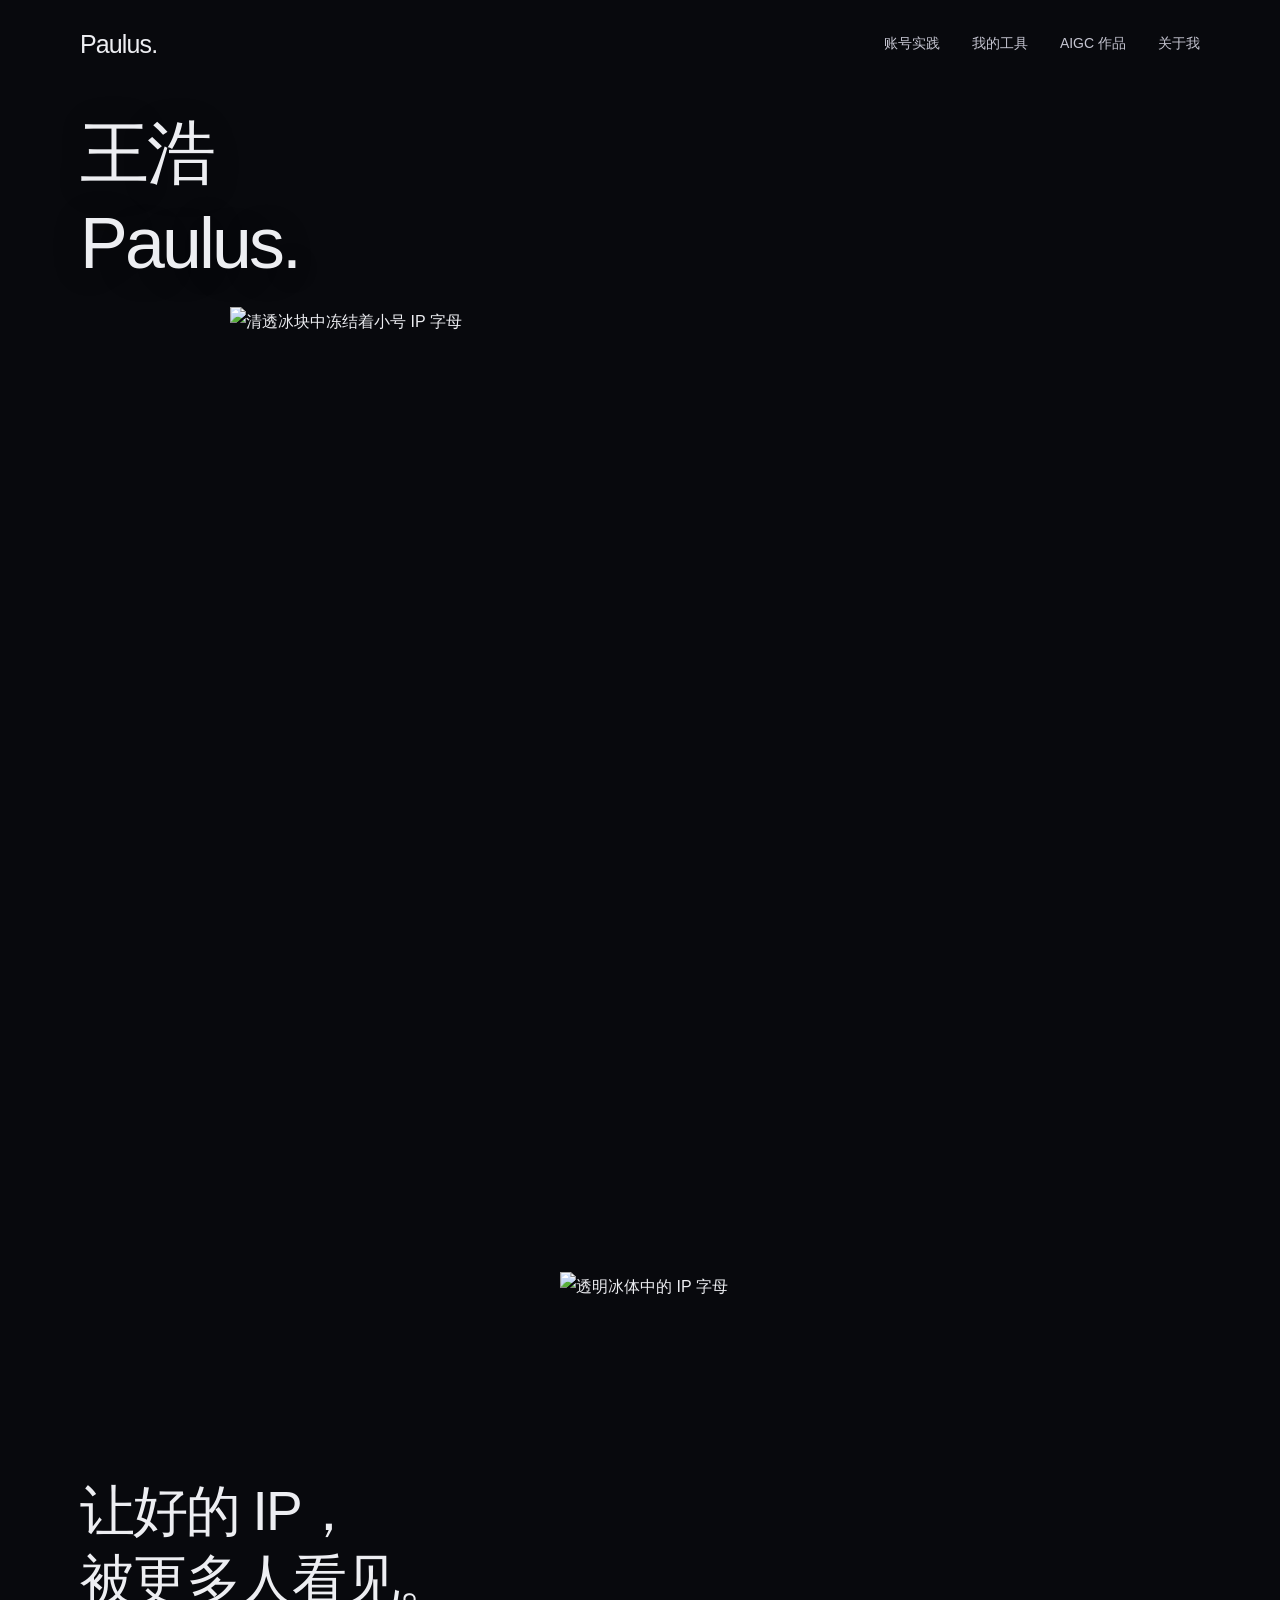
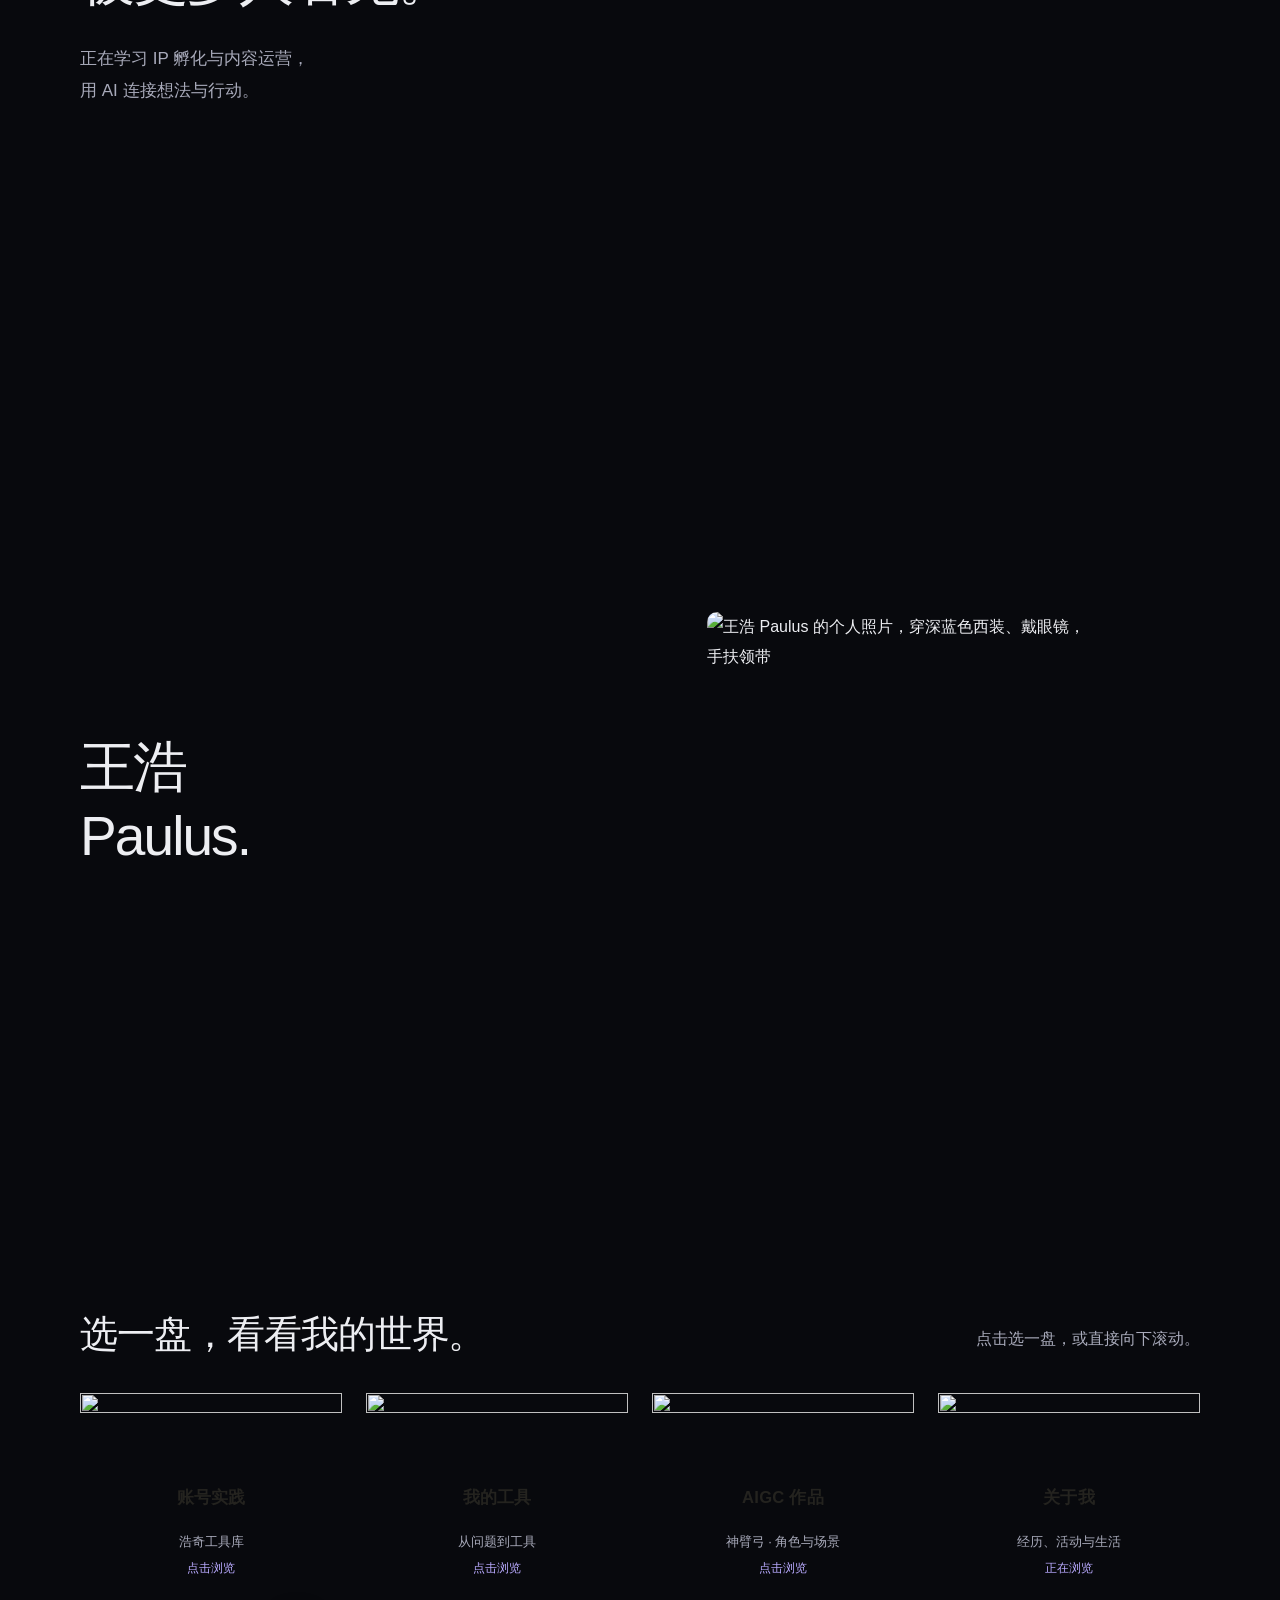
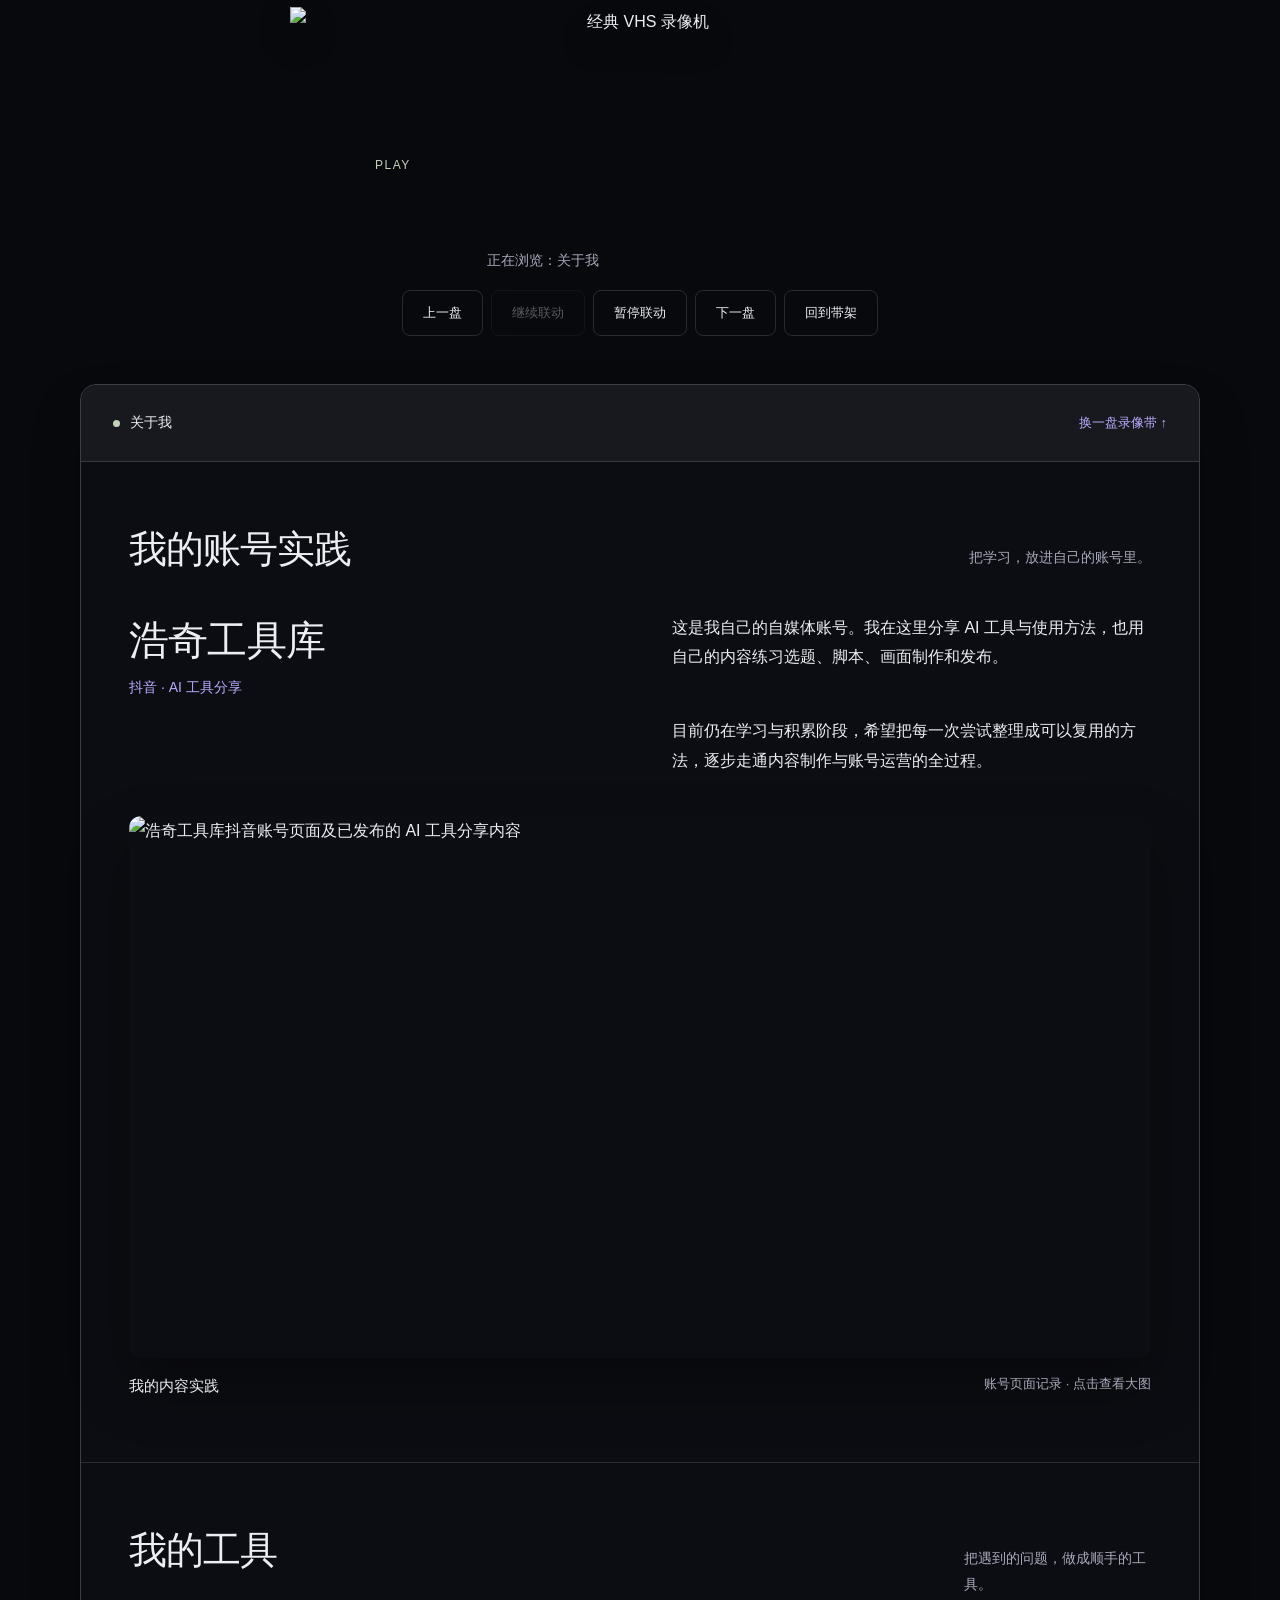
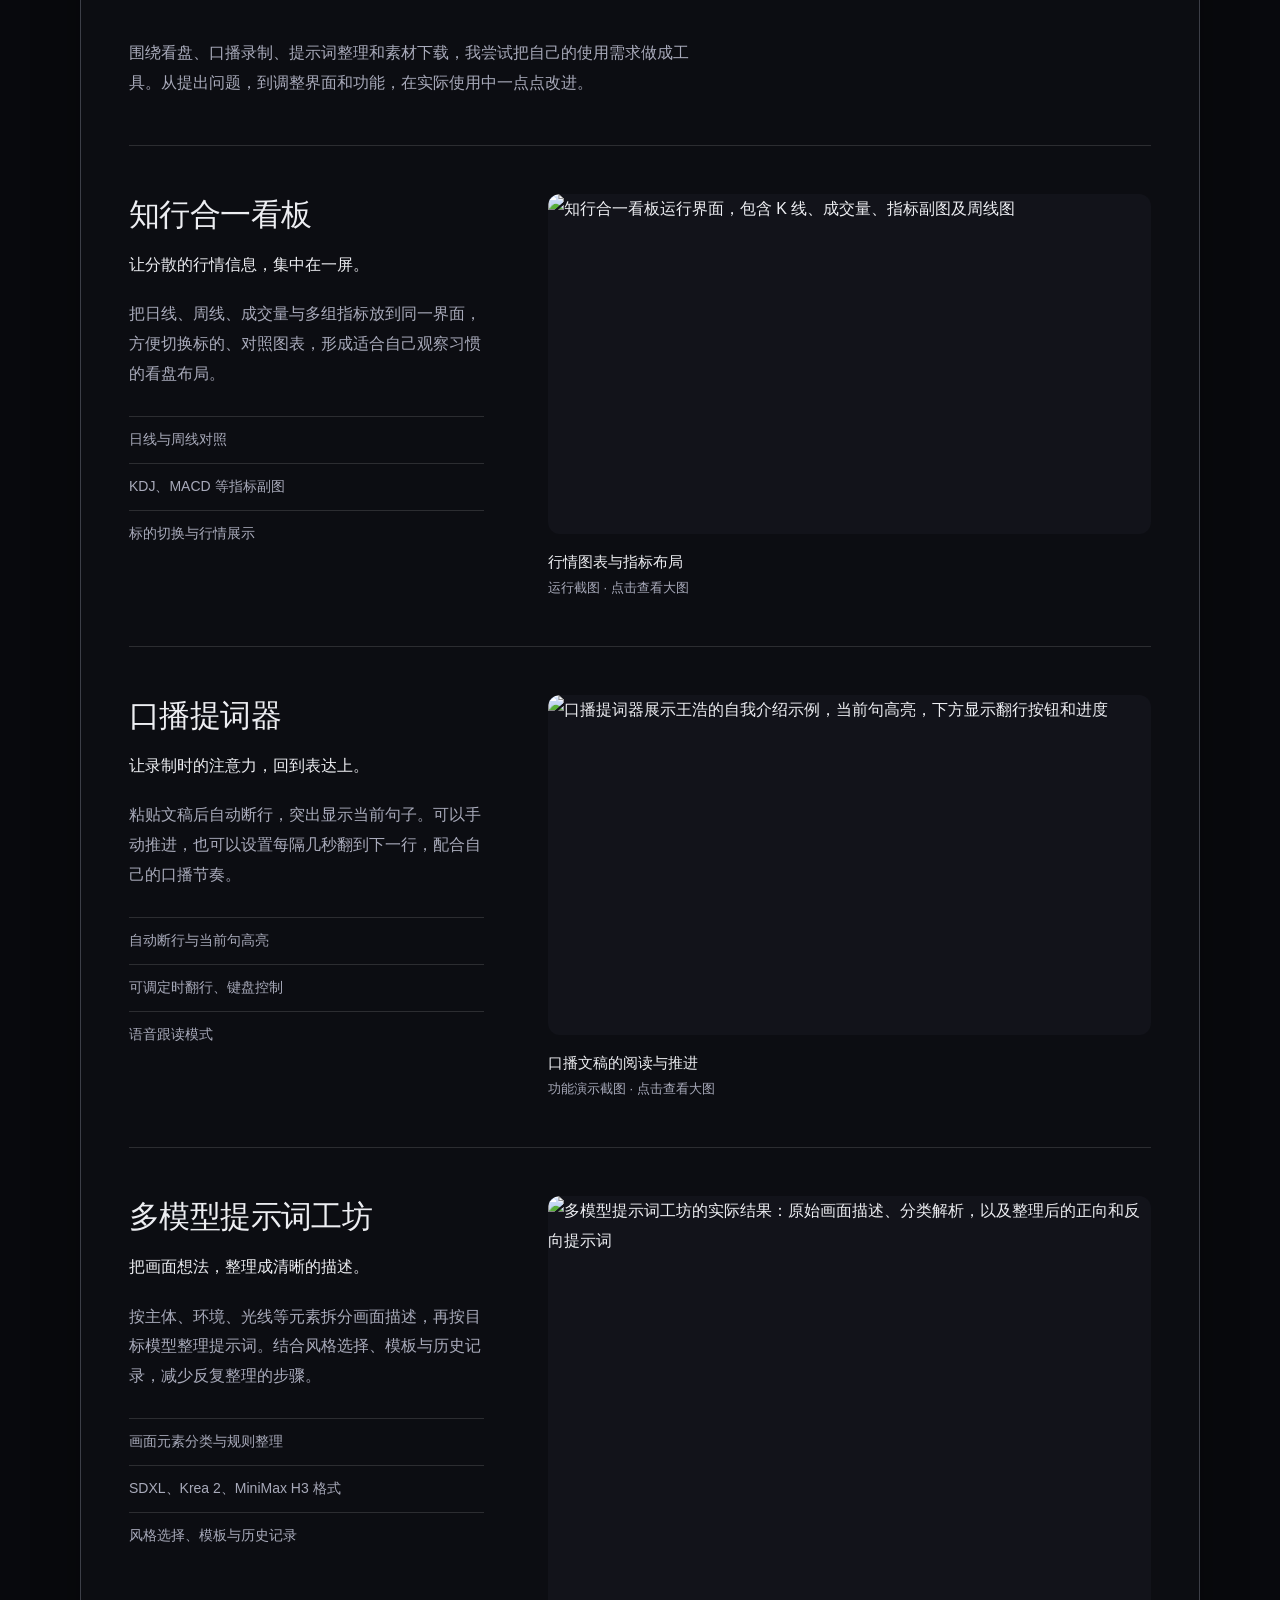
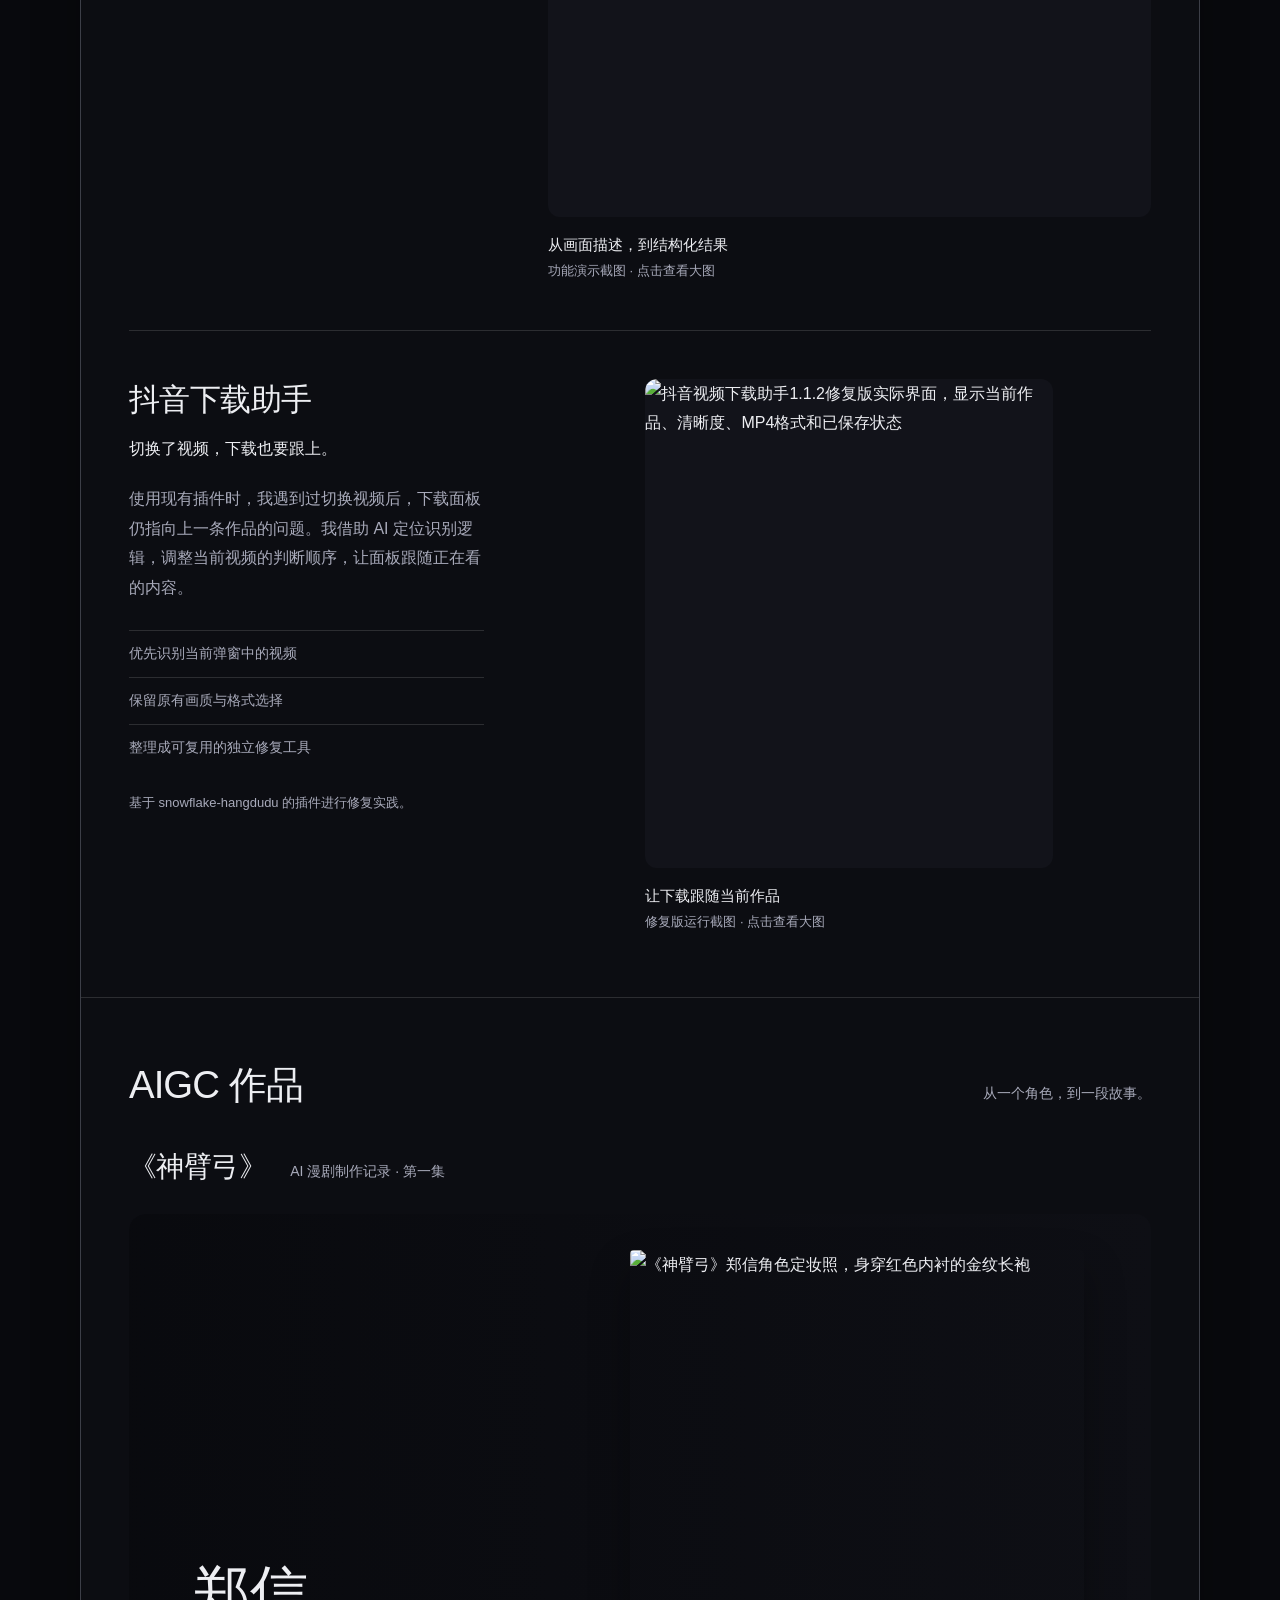
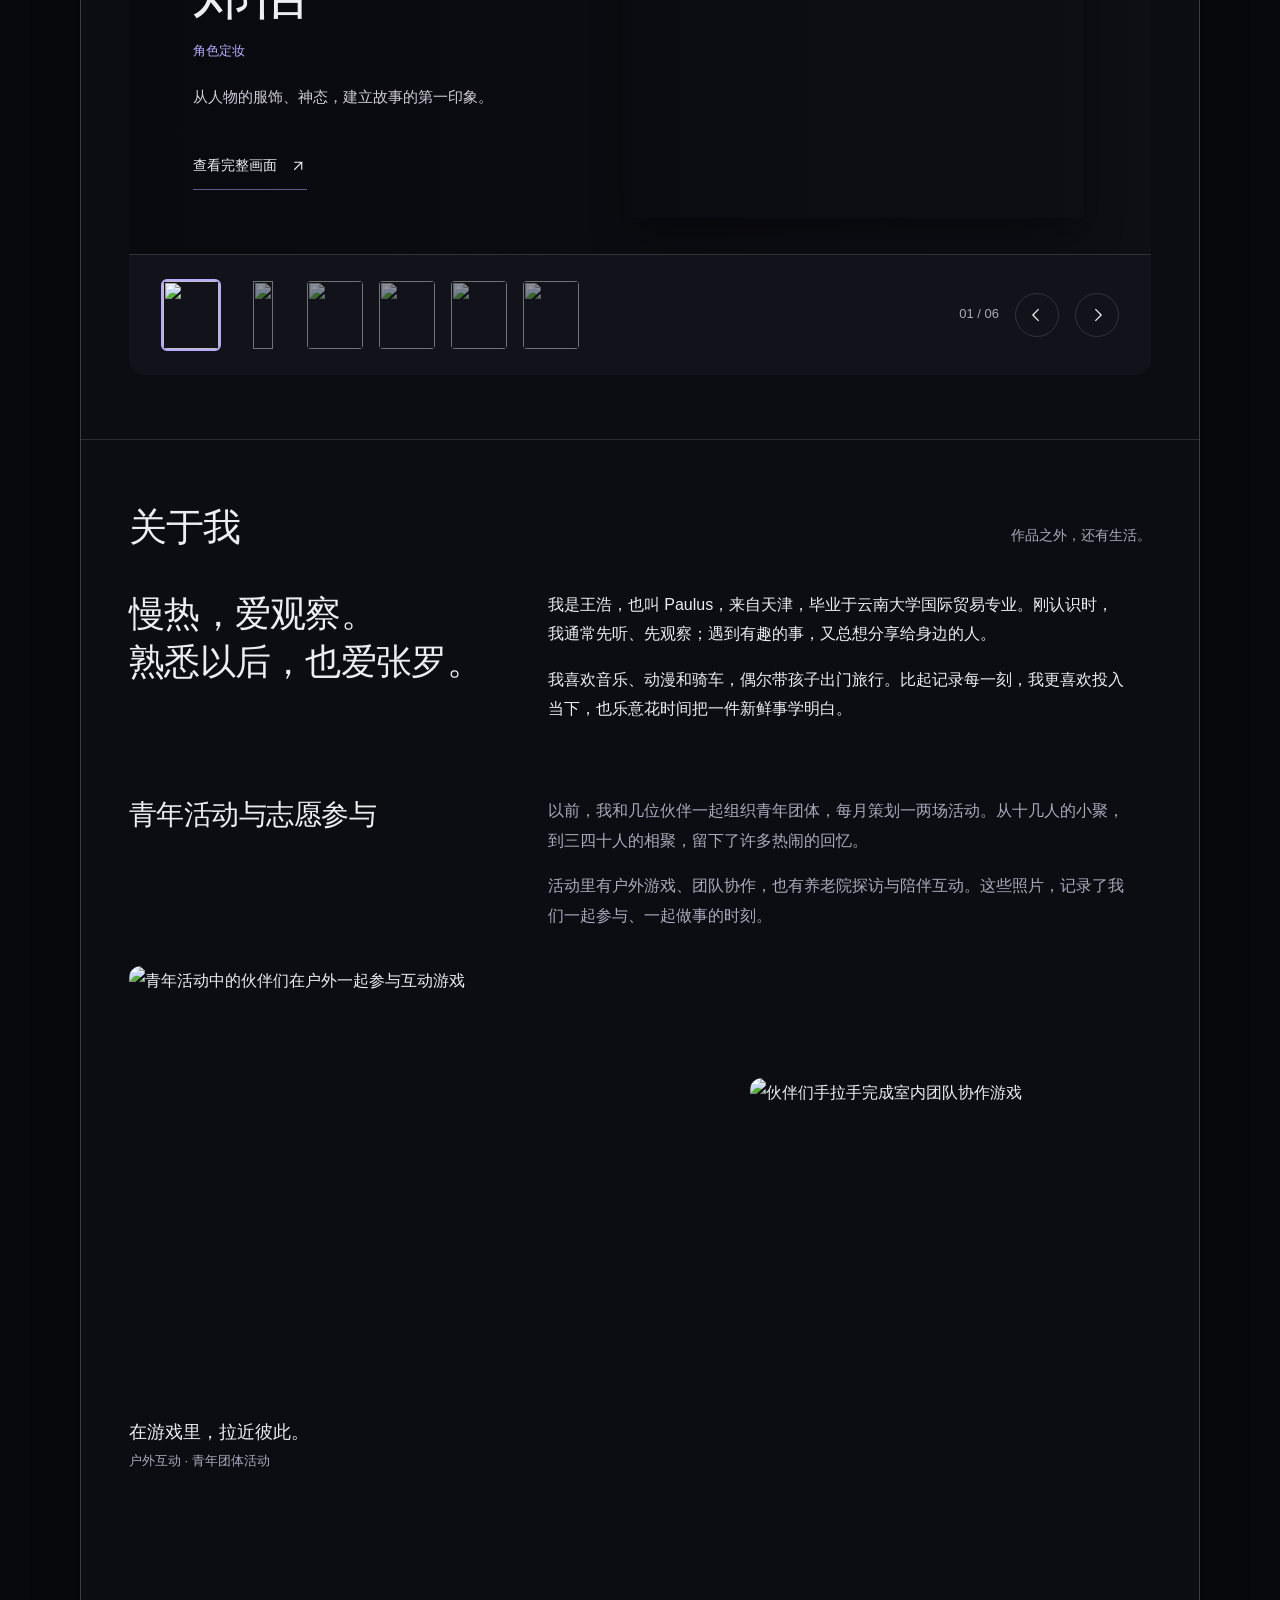
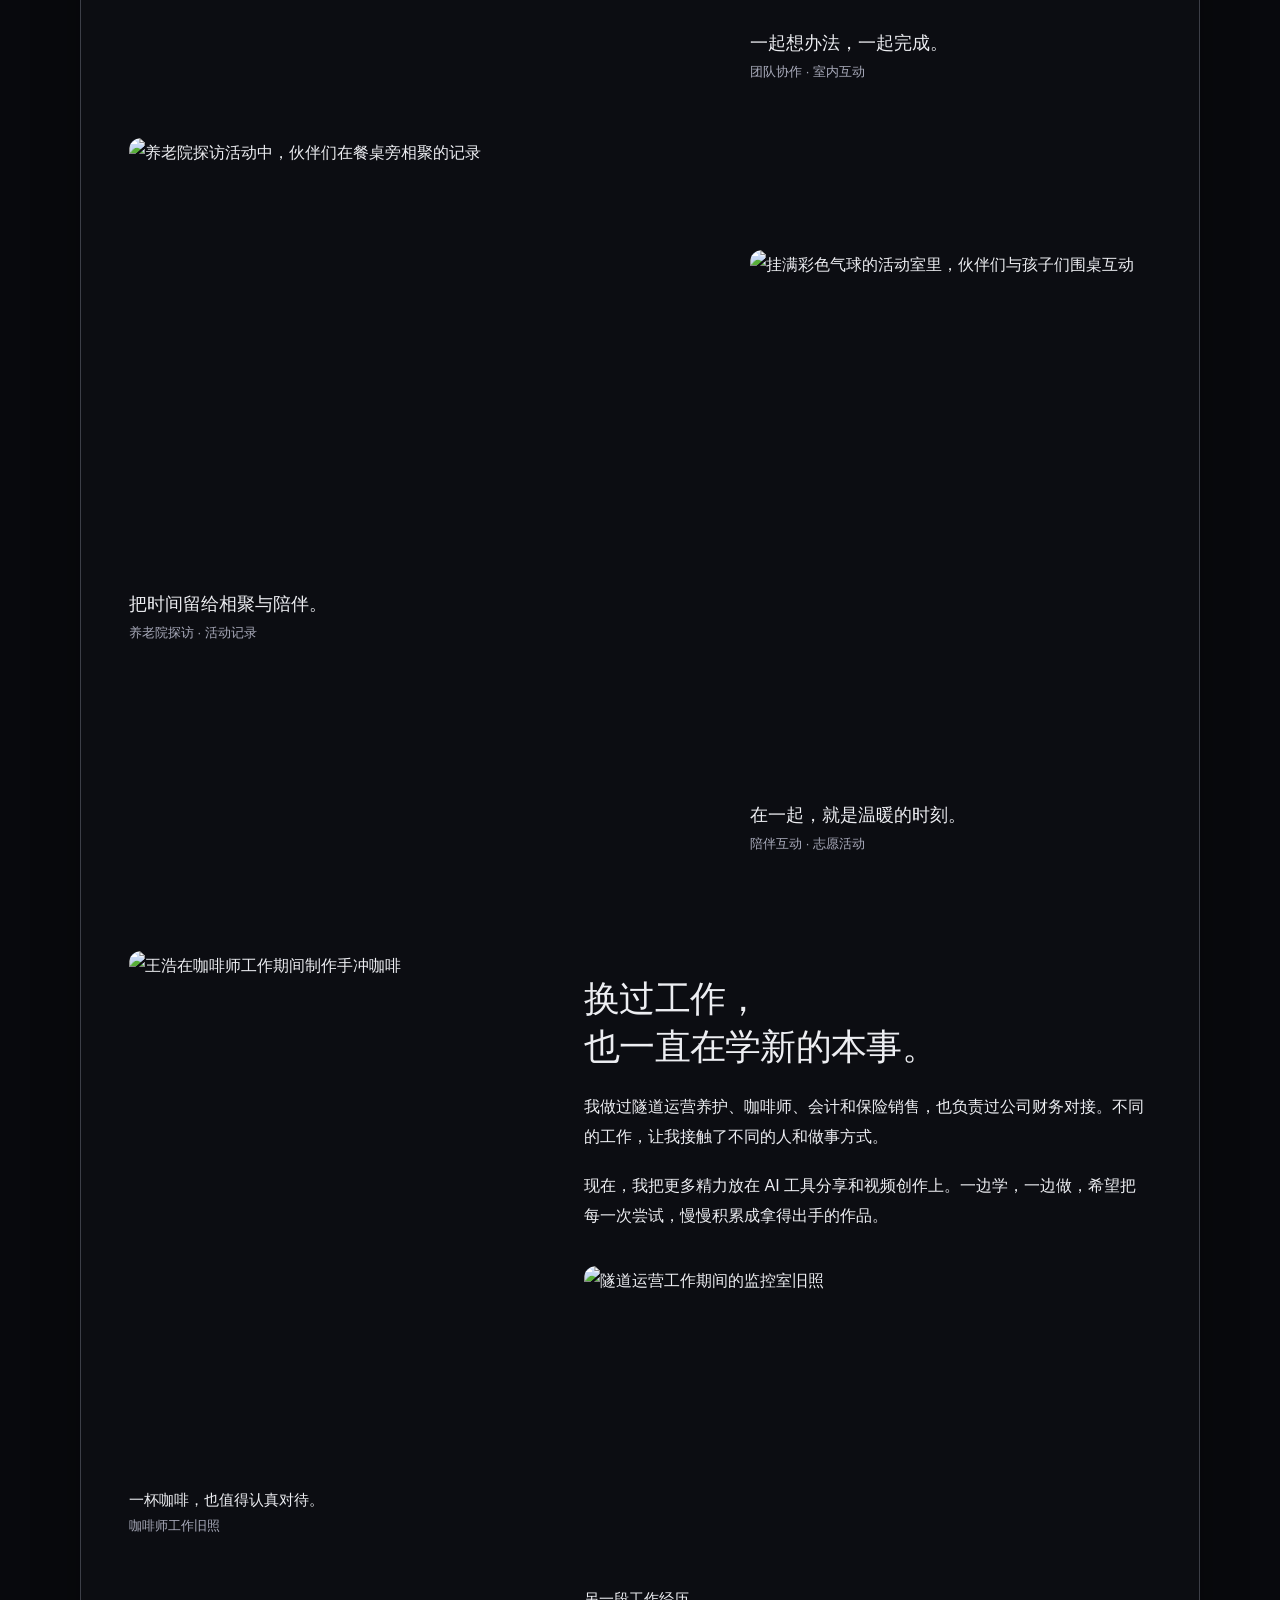
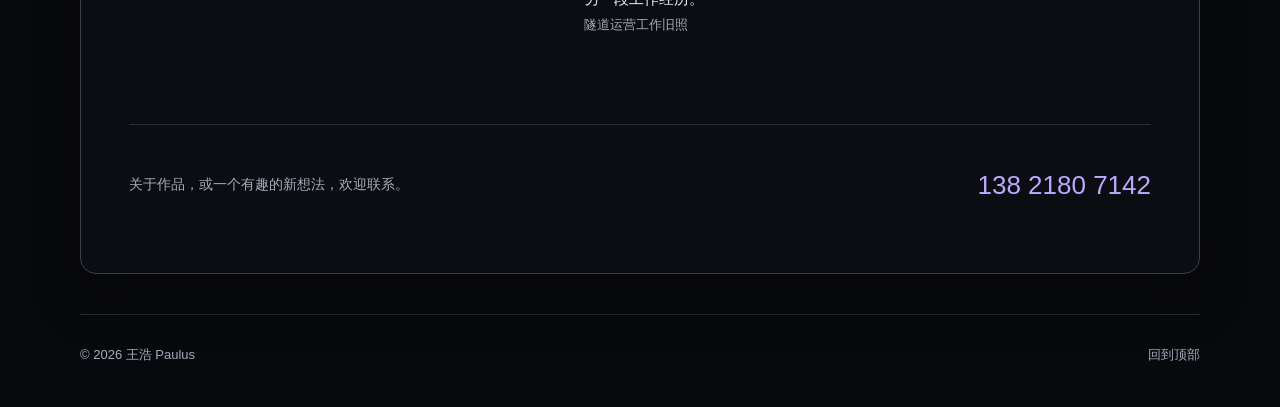
==== index.html @ 58f69ef6 "Publish portfolio runtime with compact corner VHS player" ====
<!doctype html>
<html lang="zh-CN">
<head>
  <meta charset="UTF-8">
  <meta name="viewport" content="width=device-width,initial-scale=1">
  <meta name="description" content="王浩 Paulus 的个人作品与生活记录：账号实践、自制工具、AIGC 影像，以及关于我的一些故事。">
  <meta name="theme-color" content="#08090d">
  <title>王浩 Paulus — 作品与生活</title>
  <link rel="preload" href="assets/fonts/inter.woff2" as="font" type="font/woff2" crossorigin>
  <link rel="stylesheet" href="styles.css?v=20261111-corner-deck">
  <link rel="stylesheet" href="vhs-library.css?v=20261111-corner-deck">
  <script src="vhs-library.js?v=20261111-vhs-floating" defer></script>
  <script src="script.js?v=20261111-corner-deck" defer></script>
  <script type="module" src="identity-scroll.js?v=20261111-vhs-floating"></script>
</head>
<body>
<a class="skip" href="#main">跳到主要内容</a>
<header class="header wrap">
  <a class="wordmark" href="#top" aria-label="Paulus，返回首页">Paulus.</a>
  <nav aria-label="页面导航"><a href="#account">账号实践</a><a href="#tools">我的工具</a><a href="#work">AIGC 作品</a><a href="#about">关于我</a></nav>
</header>
<main id="main">
  <section class="hero identity-story" id="top" aria-labelledby="name">
    <div class="identity-stage">
      <canvas id="identity-canvas" aria-hidden="true"></canvas>
      <div class="hero-panel identity-intro wrap">
        <div class="identity-bio"><h1 id="name">王浩<span lang="en">Paulus.</span></h1>
        </div>
        <img class="opening-ice" src="assets/identity/ice-sequence/00.webp" alt="清透冰块中冻结着小号 IP 字母" width="640" height="640" fetchpriority="high">
      </div>
      <div class="identity-scene identity-ip wrap">
        <div class="identity-copy"><h2>让好的 IP，<br>被更多人看见。</h2><p>正在学习 IP 孵化与内容运营，<br>用 AI 连接想法与行动。</p>
        </div>
        <img class="identity-fallback ice-object" src="assets/identity/ice-sequence/00.webp" alt="透明冰体中的 IP 字母" width="640" height="640" decoding="async">
      </div>
      <div class="identity-scene identity-photo wrap">
        <div class="identity-copy"><h2>王浩<br><span lang="en">Paulus.</span></h2></div>
        <img class="portrait photo-reveal" src="assets/paulus/portrait.jpg" alt="王浩 Paulus 的个人照片，穿深蓝色西装、戴眼镜，手扶领带" width="1080" height="1080" decoding="async">
      </div>
      <div class="identity-footer wrap"><span class="scroll-invitation"><span>向下滚动，让 IP 转起来</span><svg viewBox="0 0 24 24" aria-hidden="true"><path d="M12 4v15m-5-5 5 5 5-5"/></svg></span><div class="identity-links"><a href="?motion=off#top">静态浏览</a><a href="#account">直接看作品</a></div></div>
    </div>
  </section>
  <section class="vhs-library wrap" id="tape-library" aria-labelledby="library-title">
    <div class="console-space"><div class="vhs-console">
    <div class="library-heading"><h2 id="library-title">选一盘，<br>看看我的世界。</h2><p>点击选一盘，或直接向下滚动。</p></div>
    <nav class="tape-shelf" aria-label="选择内容录像带">
        <a class="vhs-tape" href="#account" data-tape="account" data-title="账号实践" aria-label="播放录像带：账号实践">
          <span class="tape-face"><img src="assets/vhs/cassette.webp" width="1600" height="800" alt="" loading="lazy"><span class="tape-label">账号实践</span></span>
          <span class="tape-caption">浩奇工具库</span><span class="tape-state" aria-hidden="true">点击播放</span>
        </a>
        <a class="vhs-tape" href="#tools" data-tape="tools" data-title="我的工具" aria-label="播放录像带：我的工具">
          <span class="tape-face"><img src="assets/vhs/cassette.webp" width="1600" height="800" alt="" loading="lazy"><span class="tape-label">我的工具</span></span>
          <span class="tape-caption">从问题到工具</span><span class="tape-state" aria-hidden="true">点击播放</span>
        </a>
        <a class="vhs-tape" href="#work" data-tape="work" data-title="AIGC 作品" aria-label="播放录像带：AIGC 作品">
          <span class="tape-face"><img src="assets/vhs/cassette.webp" width="1600" height="800" alt="" loading="lazy"><span class="tape-label">AIGC 作品</span></span>
          <span class="tape-caption">神臂弓 · 角色与场景</span><span class="tape-state" aria-hidden="true">点击播放</span>
        </a>
        <a class="vhs-tape" href="#about" data-tape="about" data-title="关于我" aria-label="播放录像带：关于我">
          <span class="tape-face"><img src="assets/vhs/cassette.webp" width="1600" height="800" alt="" loading="lazy"><span class="tape-label">关于我</span></span>
          <span class="tape-caption">经历、活动与生活</span><span class="tape-state" aria-hidden="true">点击播放</span>
        </a>
    </nav>
    <button type="button" class="dock-return vhs-enhanced-only" aria-label="返回录像带架" title="返回录像带架">带架</button>
    <div class="recorder-stage">
      <div class="recorder">
        <img class="recorder-image" src="assets/vhs/recorder.webp" width="1600" height="533" alt="经典 VHS 录像机" loading="lazy">
        <span class="recorder-slot" aria-hidden="true"></span>
        <span class="recorder-display" aria-hidden="true">READY</span>
      </div>
      <p class="recorder-status" role="status" aria-live="polite" aria-atomic="true">向下浏览，录像带会跟随内容自动切换。</p>
      <div class="recorder-controls vhs-enhanced-only" role="group" aria-label="录像机控制">
        <button type="button" data-deck="previous" aria-label="播放上一盘录像带">上一盘</button>
        <button type="button" data-deck="play">继续联动</button>
        <button type="button" data-deck="stop">暂停联动</button>
        <button type="button" data-deck="next" aria-label="播放下一盘录像带">下一盘</button>
        <button type="button" data-deck="eject">回到带架</button>
      </div>
    </div>
    </div></div>
    <div class="playback-screen" id="tape-screen" role="region" aria-label="录像带内容播放区" tabindex="-1">
      <div class="playback-toolbar vhs-enhanced-only"><p><span class="playback-indicator" aria-hidden="true"></span><span class="playback-title">向下浏览</span></p><button type="button" class="return-to-tapes">换一盘录像带<span aria-hidden="true"> ↑</span></button></div>
  <section class="account wrap section" id="account" aria-labelledby="account-title">
    <div class="section-heading"><h2 id="account-title">我的账号实践</h2><p>把学习，放进自己的账号里。</p></div>
    <div class="account-layout">
      <div class="account-copy"><h3>浩奇工具库</h3><p class="account-platform">抖音 · AI 工具分享</p><p>这是我自己的自媒体账号。我在这里分享 AI 工具与使用方法，也用自己的内容练习选题、脚本、画面制作和发布。</p><p>目前仍在学习与积累阶段，希望把每一次尝试整理成可以复用的方法，逐步走通内容制作与账号运营的全过程。</p></div>
      <figure><a href="assets/account/haoqi-account-20261110.png" aria-label="查看 浩奇工具库账号截图"><img src="assets/account/haoqi-account-20261110.png" alt="浩奇工具库抖音账号页面及已发布的 AI 工具分享内容" loading="lazy" width="1595" height="847"></a><figcaption>我的内容实践<span>账号页面记录 · 点击查看大图</span></figcaption></figure>
    </div>
  </section>
  <section class="tools-section wrap section" id="tools" aria-labelledby="tools-title">
    <div class="section-heading"><h2 id="tools-title">我的工具</h2><p>把遇到的问题，做成顺手的工具。</p></div>
    <p class="tools-intro">围绕看盘、口播录制、提示词整理和素材下载，我尝试把自己的使用需求做成工具。从提出问题，到调整界面和功能，在实际使用中一点点改进。</p>
    <article class="tool-project" aria-labelledby="stockdesk-title">
      <div class="tool-copy"><h3 id="stockdesk-title">知行合一看板</h3><p class="tool-purpose">让分散的行情信息，集中在一屏。</p><p>把日线、周线、成交量与多组指标放到同一界面，方便切换标的、对照图表，形成适合自己观察习惯的看盘布局。</p><ul class="tool-features"><li>日线与周线对照</li><li>KDJ、MACD 等指标副图</li><li>标的切换与行情展示</li></ul></div>
      <figure class="tool-shot"><a href="assets/tools/stockdesk.jpg" aria-label="查看知行合一看板完整截图"><img src="assets/tools/stockdesk.jpg" alt="知行合一看板运行界面，包含 K 线、成交量、指标副图及周线图" loading="lazy" width="1280" height="720"></a><figcaption>行情图表与指标布局<span>运行截图 · 点击查看大图</span></figcaption></figure>
    </article>
    <article class="tool-project" aria-labelledby="prompter-title">
      <div class="tool-copy"><h3 id="prompter-title">口播提词器</h3><p class="tool-purpose">让录制时的注意力，回到表达上。</p><p>粘贴文稿后自动断行，突出显示当前句子。可以手动推进，也可以设置每隔几秒翻到下一行，配合自己的口播节奏。</p><ul class="tool-features"><li>自动断行与当前句高亮</li><li>可调定时翻行、键盘控制</li><li>语音跟读模式</li></ul></div>
      <figure class="tool-shot"><a href="assets/tools/prompter.png" aria-label="查看口播提词器完整截图"><img src="assets/tools/prompter.png" alt="口播提词器展示王浩的自我介绍示例，当前句高亮，下方显示翻行按钮和进度" loading="lazy" width="1280" height="720"></a><figcaption>口播文稿的阅读与推进<span>功能演示截图 · 点击查看大图</span></figcaption></figure>
    </article>
    <article class="tool-project" aria-labelledby="prompt-tool-title">
      <div class="tool-copy"><h3 id="prompt-tool-title">多模型提示词工坊</h3><p class="tool-purpose">把画面想法，整理成清晰的描述。</p><p>按主体、环境、光线等元素拆分画面描述，再按目标模型整理提示词。结合风格选择、模板与历史记录，减少反复整理的步骤。</p><ul class="tool-features"><li>画面元素分类与规则整理</li><li>SDXL、Krea 2、MiniMax H3 格式</li><li>风格选择、模板与历史记录</li></ul></div>
      <figure class="tool-shot"><a href="assets/tools/prompt-atelier.png" aria-label="查看多模型提示词工坊完整截图"><img src="assets/tools/prompt-atelier.png" alt="多模型提示词工坊的实际结果：原始画面描述、分类解析，以及整理后的正向和反向提示词" loading="lazy" width="1280" height="1317"></a><figcaption>从画面描述，到结构化结果<span>功能演示截图 · 点击查看大图</span></figcaption></figure>
    </article>
    <article class="tool-project" id="douyin-downloader" aria-labelledby="douyin-downloader-title">
      <div class="tool-copy"><h3 id="douyin-downloader-title">抖音下载助手</h3><p class="tool-purpose">切换了视频，下载也要跟上。</p><p>使用现有插件时，我遇到过切换视频后，下载面板仍指向上一条作品的问题。我借助 AI 定位识别逻辑，调整当前视频的判断顺序，让面板跟随正在看的内容。</p><ul class="tool-features"><li>优先识别当前弹窗中的视频</li><li>保留原有画质与格式选择</li><li>整理成可复用的独立修复工具</li></ul><p class="tool-credit">基于 snowflake-hangdudu 的插件进行修复实践。</p></div>
      <figure class="tool-shot tool-shot-compact"><a href="assets/tools/douyin-downloader.png" aria-label="查看抖音下载助手修复版界面"><img src="assets/tools/douyin-downloader.png" alt="抖音视频下载助手1.1.2修复版实际界面，显示当前作品、清晰度、MP4格式和已保存状态" loading="lazy" width="408" height="489"></a><figcaption>让下载跟随当前作品<span>修复版运行截图 · 点击查看大图</span></figcaption></figure>
    </article>
  </section>
  <section class="work wrap section" id="work" aria-labelledby="work-title">
    <div class="section-heading"><h2 id="work-title">AIGC 作品</h2><p>从一个角色，到一段故事。</p></div>
    <article aria-labelledby="shenbigong-title">
      <div class="project-heading"><h3 id="shenbigong-title">《神臂弓》</h3><p>AI 漫剧制作记录 · 第一集</p></div>
      <div class="character-gallery">
        <figure><a href="assets/shenbigong/zheng-xin-red.png"><img src="assets/shenbigong/zheng-xin-red.png" alt="《神臂弓》郑信角色定妆照，身穿红色内衬的金纹长袍" loading="lazy" width="1086" height="1448"></a><figcaption>郑信<span>角色定妆</span></figcaption></figure>
        <figure><a href="assets/shenbigong/zhang-junqing-young.png"><img src="assets/shenbigong/zhang-junqing-young.png" class="young-portrait" alt="《神臂弓》张俊卿年轻时的角色定妆照" loading="lazy" width="720" height="900"></a><figcaption>张俊卿<span>角色定妆</span></figcaption></figure>
        <figure><a href="assets/shenbigong/zhang-mother.jpg"><img src="assets/shenbigong/zhang-mother.jpg" alt="《神臂弓》张母角色定妆照" loading="lazy" width="720" height="900"></a><figcaption>张母<span>角色定妆</span></figcaption></figure>
        <figure><a href="assets/shenbigong/dongyue-monk.jpg"><img src="assets/shenbigong/dongyue-monk.jpg" alt="《神臂弓》东岳和尚角色定妆照" loading="lazy" width="720" height="900"></a><figcaption>东岳和尚<span>角色定妆</span></figcaption></figure>
      </div>
      <div class="film-layout">
        <div class="film-copy"><h3>场景设计</h3><p>张宅正房的晨光，东岳寺山亭的飞瀑。两张场景图记录了项目中的空间与光线探索。</p></div>
        <div class="film-gallery">
          <figure><a href="assets/shenbigong/zhang-residence.jpg"><img src="assets/shenbigong/zhang-residence.jpg" alt="张宅正房场景，晨光穿过木窗照入室内" loading="lazy" width="941" height="1672"></a><figcaption>张宅正房<span>晨光</span></figcaption></figure>
          <figure><a href="assets/shenbigong/dongyue-pavilion.jpg"><img src="assets/shenbigong/dongyue-pavilion.jpg" alt="东岳寺山亭场景，山间亭台与峡谷飞瀑" loading="lazy" width="941" height="1672"></a><figcaption>东岳寺山亭<span>日景</span></figcaption></figure>
        </div>
      </div>
    </article>
  </section>
  <section class="about wrap section" id="about" aria-labelledby="about-title">
    <div class="section-heading"><h2 id="about-title">关于我</h2><p>作品之外，还有生活。</p></div>
    <div class="about-intro"><h3>慢热，爱观察。<br>熟悉以后，也爱张罗。</h3><div><p>我是王浩，也叫 Paulus，来自天津，毕业于云南大学国际贸易专业。刚认识时，我通常先听、先观察；遇到有趣的事，又总想分享给身边的人。</p><p>我喜欢音乐、动漫和骑车，偶尔带孩子出门旅行。比起记录每一刻，我更喜欢投入当下，也乐意花时间把一件新鲜事学明白。</p></div></div>
    <section class="activity-story" id="activities" aria-labelledby="activities-title">
    <div class="life-heading"><h3 id="activities-title">青年活动与志愿参与</h3><div><p>以前，我和几位伙伴一起组织青年团体，每月策划一两场活动。从十几人的小聚，到三四十人的相聚，留下了许多热闹的回忆。</p><p>活动里有户外游戏、团队协作，也有养老院探访与陪伴互动。这些照片，记录了我们一起参与、一起做事的时刻。</p></div></div>
    <div class="activity-gallery">
      <figure><a href="assets/youth/outdoor-activity.jpg"><img src="assets/youth/outdoor-activity.jpg" alt="青年活动中的伙伴们在户外一起参与互动游戏" loading="lazy" width="1400" height="1050"></a><figcaption>在游戏里，拉近彼此。<span>户外互动 · 青年团体活动</span></figcaption></figure>
      <figure class="activity-tall"><a href="assets/youth/indoor-activity.jpg"><img src="assets/youth/indoor-activity.jpg" alt="伙伴们手拉手完成室内团队协作游戏" loading="lazy" width="1050" height="1400"></a><figcaption>一起想办法，一起完成。<span>团队协作 · 室内互动</span></figcaption></figure>
      <figure><a href="assets/youth/care-home-visit.jpg"><img src="assets/youth/care-home-visit.jpg" alt="养老院探访活动中，伙伴们在餐桌旁相聚的记录" loading="lazy" width="1280" height="960"></a><figcaption>把时间留给相聚与陪伴。<span>养老院探访 · 活动记录</span></figcaption></figure>
      <figure class="activity-tall"><a href="assets/youth/companionship-activity.jpg"><img src="assets/youth/companionship-activity.jpg" alt="挂满彩色气球的活动室里，伙伴们与孩子们围桌互动" loading="lazy" width="640" height="854"></a><figcaption>在一起，就是温暖的时刻。<span>陪伴互动 · 志愿活动</span></figcaption></figure>
    </div>
    </section>
    <div class="experience-layout"><figure><a href="assets/paulus/barista.jpg"><img src="assets/paulus/barista.jpg" alt="王浩在咖啡师工作期间制作手冲咖啡" loading="lazy" width="1080" height="1440"></a><figcaption>一杯咖啡，也值得认真对待。<span>咖啡师工作旧照</span></figcaption></figure><div class="experience-copy"><h3>换过工作，<br>也一直在学新的本事。</h3><p>我做过隧道运营养护、咖啡师、会计和保险销售，也负责过公司财务对接。不同的工作，让我接触了不同的人和做事方式。</p><p>现在，我把更多精力放在 AI 工具分享和视频创作上。一边学，一边做，希望把每一次尝试，慢慢积累成拿得出手的作品。</p><figure><a href="assets/paulus/tunnel.jpg"><img src="assets/paulus/tunnel.jpg" alt="隧道运营工作期间的监控室旧照" loading="lazy" width="1400" height="753"></a><figcaption>另一段工作经历。<span>隧道运营工作旧照</span></figcaption></figure></div></div>
    <div class="contact"><p>关于作品，或一个有趣的新想法，欢迎联系。</p><a href="tel:13821807142">138 2180 7142</a></div>
  </section>
    </div>
  </section>
</main>
<footer class="footer wrap"><span>© <span id="year">2026</span> 王浩 Paulus</span><a href="#top">回到顶部</a></footer>
</body>
</html>
---- styles.css ----
@font-face{font-family:Inter;src:url("assets/fonts/inter.woff2") format("woff2");font-weight:400 600;font-style:normal;font-display:swap}
:root{--bg:#08090d;--surface:#12131a;--text:#edeef2;--muted:#a8aaba;--accent:#b9aaff;--violet:#7c5cff;--line:rgba(237,238,242,.14);--sans:Inter,"PingFang SC","Microsoft YaHei",sans-serif;color-scheme:dark}
*{box-sizing:border-box}html{scroll-behavior:smooth;scroll-padding-top:36px;scrollbar-color:#4b465f var(--bg)}body{margin:0;background:var(--bg);color:var(--text);font-family:var(--sans);font-size:16px;line-height:1.85;-webkit-font-smoothing:antialiased}h1,h2,h3,p,figure{margin:0}h1,h2,h3{line-height:1.35;text-wrap:balance}h2{font-size:clamp(28px,3vw,38px);font-weight:600;letter-spacing:-.025em}h3{font-size:clamp(21px,2.2vw,28px);font-weight:500;letter-spacing:-.02em}p{max-width:65ch}a{color:inherit;text-decoration:none;text-underline-offset:6px}a:hover{color:var(--accent)}a:focus-visible,summary:focus-visible,video:focus-visible,button:focus-visible{outline:2px solid var(--accent);outline-offset:6px}button,input{font:inherit}[hidden]{display:none!important}.wrap{width:min(1120px,calc(100% - 96px));margin-inline:auto}
.header{position:relative;z-index:2;height:88px;display:flex;align-items:center;justify-content:space-between;gap:24px}.wordmark{font-size:25px;font-weight:500;letter-spacing:-.035em}.header nav{display:flex;gap:32px;font-size:14px;color:#c5c5d1}.header nav a{padding:12px 0;position:relative}.header nav a::after{content:"";position:absolute;left:0;right:0;bottom:6px;height:1px;background:var(--accent);transform:scaleX(0);transform-origin:left;transition:transform .25s ease}.header nav a:hover::after,.header nav a:focus-visible::after{transform:scaleX(1)}
.hero{position:relative;isolation:isolate;display:flex;align-items:center;min-height:clamp(620px,48vw,860px);padding:48px 0 100px}.hero-field{position:absolute;z-index:-2;inset:-88px 0 0;overflow:hidden;background:radial-gradient(ellipse at 28% 40%,#7c5cff40,transparent 62%),radial-gradient(ellipse at 85% 55%,#22d3ee26,transparent 60%),radial-gradient(ellipse at 60% 95%,#f472b61a,transparent 55%),var(--bg)}.hero-field::after{content:"";position:absolute;inset:0;background:linear-gradient(180deg,#08090d44,transparent 30%,#08090d22 66%,var(--bg))}#gradient-canvas{display:block;width:100%;height:100%;opacity:1}.hero-panel{display:grid;grid-template-columns:1fr 1fr;align-items:center;gap:64px;padding:32px 0;background:none}.hero h1{font-size:clamp(64px,7vw,96px);font-weight:500;letter-spacing:-.035em;line-height:1.2}.hero h1 span{display:block;font-size:clamp(60px,7.3vw,96px);font-weight:500;color:var(--text);letter-spacing:-.04em;line-height:1.12;margin-top:14px}.portrait{width:100%;height:auto;max-width:460px;aspect-ratio:1;object-fit:cover;justify-self:end;display:block;border-radius:10px}.motion-control{position:absolute;bottom:44px;right:max(48px,calc((100% - 1120px)/2));display:flex;align-items:center;gap:8px;background:#151620cc;border:1px solid #edeef226;border-radius:8px;color:#bfc0cf;font-size:12px;padding:8px 12px;cursor:pointer}.motion-control svg{fill:none;stroke:currentColor;stroke-width:1.7}.motion-control:hover{background:#262237;color:#fff}
.section{position:relative;border-top:1px solid var(--line);padding-top:44px;margin-bottom:112px}.section-heading{display:flex;justify-content:space-between;align-items:baseline;gap:24px;margin-bottom:44px}.section-heading>p{font-size:14px;color:var(--muted)}.project-heading{display:flex;align-items:baseline;gap:24px;margin-bottom:28px}.project-heading p{color:var(--muted);font-size:14px}.character-gallery{display:grid;grid-template-columns:repeat(3,minmax(0,1fr));gap:28px}figure{min-width:0}figure a{display:block;overflow:hidden;border-radius:12px;transition:transform .3s ease,box-shadow .3s ease}figure img{width:100%;height:auto;display:block;transition:transform .55s cubic-bezier(.22,1,.36,1)}.character-gallery img{aspect-ratio:4/5;object-fit:contain;background:#eae8e3}.character-gallery a:hover,.activity-gallery a:hover,.experience-layout figure a:hover{transform:translateY(-4px);box-shadow:0 16px 32px #0006}figure a:hover img{transform:scale(1.015)}figcaption{font-size:15px;margin-top:16px;line-height:1.6}figcaption span{display:block;font-size:13px;color:var(--muted);margin-top:4px}.film-layout{display:grid;grid-template-columns:1fr 1.7fr;gap:64px;margin-top:80px}.film-copy{padding-top:20px}.film-copy p{margin-top:22px}.muted{color:var(--muted);font-size:14px}.film-gallery{display:grid;grid-template-columns:repeat(2,minmax(0,1fr));gap:28px}video{display:block;width:100%;aspect-ratio:9/16;background:#12131a;border-radius:12px}
.notes-layout{display:grid;grid-template-columns:1fr 1.7fr;gap:64px}.notes-intro{color:var(--muted)}.notes{background:var(--surface);border-radius:14px;padding:4px 28px}details{border-bottom:1px solid var(--line)}details:last-child{border-bottom:0}summary{padding:24px 0;cursor:pointer;font-size:19px;list-style-position:inside}summary::marker{color:var(--accent)}summary:hover{color:var(--accent)}details>div{padding:0 0 26px;color:var(--muted);font-size:15px}.about-intro{display:grid;grid-template-columns:1fr 1.7fr;gap:64px;margin-bottom:72px}.about-intro p+p{margin-top:16px}.life-heading{display:grid;grid-template-columns:1fr 1.7fr;gap:64px;align-items:start;margin-bottom:36px}.life-heading p{color:var(--muted)}.activity-gallery{display:grid;grid-template-columns:1.45fr 1fr;gap:36px;align-items:start}.activity-tall{padding-top:64px}.experience-layout{display:grid;grid-template-columns:1fr 1.45fr;gap:64px;margin-top:96px;align-items:start}.experience-copy{padding-top:24px}.experience-copy p{margin-top:20px}.experience-copy figure{margin-top:36px}.contact{margin-top:88px;padding-top:36px;border-top:1px solid var(--line);display:flex;align-items:center;justify-content:space-between;gap:24px}.contact p{color:var(--muted);font-size:14px}.contact>a{font-size:26px;white-space:nowrap;color:var(--accent);font-variant-numeric:tabular-nums}.about{margin-bottom:56px}.footer{display:flex;align-items:center;justify-content:space-between;border-top:1px solid var(--line);padding-block:28px 40px;color:var(--muted);font-size:13px}.skip{position:absolute;top:-100px;left:24px;padding:8px 16px;background:var(--text);color:var(--bg);z-index:5}.skip:focus{top:10px}.skip:hover{color:var(--bg)}::selection{background:#6446d9;color:#fff}
@media(max-width:900px){.wrap{width:calc(100% - 56px)}.hero-panel{padding:32px;gap:32px}.hero h1 span{font-size:clamp(52px,8vw,76px)}.film-layout,.notes-layout,.about-intro,.life-heading,.experience-layout{gap:32px}.header nav{gap:22px}.film-layout{grid-template-columns:1fr 1.5fr}.section-heading{align-items:start}.activity-tall{padding-top:40px}.motion-control{right:28px}}
@media(max-width:600px){html{scroll-padding-top:24px}.wrap{width:calc(100% - 40px)}.header{height:76px;gap:16px}.wordmark{font-size:22px}.header nav{gap:16px;font-size:12px}.header nav a{white-space:nowrap}.hero{min-height:680px;padding:24px 0 84px}.hero-field{top:-76px}.hero-panel{grid-template-columns:1fr;gap:28px;padding:28px 24px}.hero h1{font-size:42px}.hero h1 span{font-size:60px;margin-top:6px}.portrait{max-width:none}.motion-control{right:20px;bottom:28px}.section{padding-top:28px;margin-bottom:72px}.section-heading{display:block;margin-bottom:32px}.section-heading>p{margin-top:10px}.project-heading{display:block;margin-bottom:24px}.project-heading p{margin-top:8px}.character-gallery{grid-template-columns:1fr;gap:36px}.character-gallery img{max-height:560px}.film-layout,.notes-layout,.about-intro,.life-heading,.experience-layout{grid-template-columns:1fr;gap:24px}.film-layout{margin-top:52px}.film-copy{padding-top:0}.film-gallery{grid-template-columns:1fr;gap:28px}.film-copy p{margin-top:14px}.notes-intro{margin-bottom:4px}.notes{padding:2px 20px}.about-intro{margin-bottom:44px}.life-heading{gap:16px}.activity-gallery{grid-template-columns:1fr;gap:36px}.activity-tall{padding-top:0}.experience-layout{margin-top:52px}.experience-copy{padding-top:0}.contact{display:block;margin-top:52px;padding-top:28px}.contact>a{display:inline-block;margin-top:12px}.about{margin-bottom:44px}summary{font-size:18px}.footer{font-size:12px}}
@media(max-width:360px){.header nav{gap:12px;font-size:11px}.wordmark{font-size:20px}.hero-panel{padding:24px 20px}.hero h1 span{font-size:52px}}
@media(prefers-reduced-motion:reduce){html{scroll-behavior:auto}*,*::before,*::after{animation:none!important;transition:none!important}.character-gallery a:hover,.activity-gallery a:hover,.experience-layout figure a:hover,figure a:hover img{transform:none}}
/* Scene motion is scroll-driven and bounded; the default images remain visible. */
.film-gallery img{transition:none}.film-gallery a{background:var(--surface)}
.lightbox{width:min(1080px,calc(100vw - 48px));height:min(900px,calc(100dvh - 48px));max-width:none;max-height:none;margin:auto;padding:16px 24px;border:1px solid var(--line);border-radius:16px;background:#10111a;color:var(--text);overflow:hidden}
.lightbox[open]{display:flex;flex-direction:column}.lightbox::backdrop{background:#05060be8;backdrop-filter:blur(12px)}.lightbox-toolbar,.lightbox-footer{display:flex;align-items:center;justify-content:space-between;gap:16px;flex-shrink:0;min-height:52px}.lightbox-toolbar p{color:var(--muted);font-size:13px;font-variant-numeric:tabular-nums}.lightbox-stage{display:flex;align-items:center;justify-content:center;flex:1;min-height:0;padding:12px 0}.lightbox-stage img{width:100%;height:100%;object-fit:contain}.lightbox button{width:44px;height:44px;display:grid;place-items:center;flex-shrink:0;border:1px solid var(--line);border-radius:8px;background:var(--surface);color:var(--text);cursor:pointer;transition:background .18s,color .18s}.lightbox button:hover{background:#2b2542;color:var(--accent)}.lightbox svg{width:20px;height:20px;fill:none;stroke:currentColor;stroke-width:1.7}.lightbox-footer p{text-align:center;font-size:15px}.lightbox button:focus-visible{outline-offset:2px}
@media(max-width:600px){.lightbox{width:calc(100vw - 24px);height:calc(100dvh - 24px);padding:12px;border-radius:12px}.lightbox-footer{gap:8px}.lightbox-footer p{font-size:14px}}
@media(prefers-reduced-motion:reduce){.film-gallery img{transform:none!important}.lightbox button{transition:none}}

.account-layout{display:grid;grid-template-columns:1fr 1.45fr;gap:64px;align-items:start}.account-copy h3{font-size:clamp(23px,2.4vw,30px)}.account-copy p{margin-top:22px}.account-copy .account-platform{font-size:14px;color:var(--accent);margin-top:12px}.account-layout figure a{border:1px solid var(--line)}
@media(max-width:900px){.account-layout{gap:32px;grid-template-columns:1fr 1.25fr}}
@media(max-width:600px){.account-layout{grid-template-columns:1fr;gap:28px}.header nav{gap:12px;font-size:11px}.account-copy p{margin-top:16px}}
@media(max-width:360px){.header{gap:8px}.header nav{gap:6px;font-size:11px}}

.life-heading p+p{margin-top:16px}

/* The light field frames the identity; the artwork becomes a browsable exhibition. */
.hero-panel{position:relative}.hero h1{text-shadow:0 4px 32px #08090d55}.hero h1 span{margin-top:8px}
.portrait{box-shadow:0 32px 64px #0007;transform:rotate(2deg)}
.section-heading h2{font-size:clamp(30px,4.3vw,56px);line-height:1.2;font-weight:500}
.section-heading{margin-bottom:56px}.section{padding-top:48px;margin-bottom:136px}
.account-layout{grid-template-columns:1fr;gap:40px}.account-copy{display:grid;grid-template-columns:1fr 1fr;column-gap:64px}.account-copy h3{font-size:clamp(28px,3.2vw,40px)}.account-copy .account-platform{grid-column:1;margin-top:8px}.account-copy p:not(.account-platform){grid-column:2;grid-row:1/3;margin-top:0}.account-copy p:last-child{grid-row:3;margin-top:16px}.account-layout figure{position:relative}.account-layout figure a{border:0;box-shadow:0 28px 60px #0005}.account-layout figcaption{display:flex;justify-content:space-between;gap:16px}.account-layout figcaption span{margin-top:0}
.gallery-ready .character-gallery,.gallery-ready .film-layout{display:none}
.exhibition{position:relative;border-radius:16px;overflow:hidden;background:#12131a}
.exhibition-stage{position:relative;min-height:640px;display:grid;grid-template-columns:.85fr 1.15fr;align-items:center;isolation:isolate;overflow:hidden}
.exhibition-atmosphere{position:absolute;inset:-32px;z-index:-2;background-size:cover;background-position:center;filter:blur(24px);opacity:.32}
.exhibition-stage::after{content:"";position:absolute;inset:0;z-index:-1;background:linear-gradient(90deg,#08090de8,#08090d66)}
.exhibition-copy{padding:64px 0 64px 64px;align-self:end}.exhibition-copy h4{margin:0;font-size:clamp(36px,4.5vw,60px);font-weight:500;line-height:1.15;letter-spacing:-.025em}.exhibition-copy p{margin-top:20px;color:#d0ccd9;font-size:15px}.exhibition-copy .exhibition-kind{color:var(--accent);margin-top:14px;font-size:13px}.exhibition-open{display:inline-flex;align-items:center;gap:12px;margin-top:32px;padding:10px 0;border:0;border-bottom:1px solid #b9aaff80;background:none;color:var(--text);cursor:pointer;font-size:14px}.exhibition-open svg{width:18px;height:18px;fill:none;stroke:currentColor;stroke-width:1.5}
.exhibition-art{padding:36px 48px;display:flex;align-items:center;justify-content:center;min-width:0;height:640px}.exhibition-art img{display:block;max-width:100%;width:auto;height:100%;object-fit:contain;box-shadow:0 20px 40px #0005;border-radius:4px}
.exhibition-controls{position:relative;display:flex;align-items:center;justify-content:space-between;gap:24px;padding:24px 32px;border-top:1px solid var(--line);background:#12131a}
.exhibition-thumbs{display:flex;gap:12px}.exhibition-thumb{padding:0;border:2px solid transparent;background:none;color:var(--muted);cursor:pointer;border-radius:6px;overflow:hidden;width:60px;height:72px;opacity:.55;transition:opacity .2s,border-color .2s,transform .3s}.exhibition-thumb img{width:100%;height:100%;object-fit:cover;display:block}.exhibition-thumb:hover{opacity:1;transform:translateY(-3px)}.exhibition-thumb[aria-pressed="true"]{border-color:var(--accent);opacity:1}
.exhibition-pagination{display:flex;align-items:center;gap:16px}.exhibition-pagination p{font-size:13px;color:var(--muted);font-variant-numeric:tabular-nums;white-space:nowrap}.exhibition-arrow{width:44px;height:44px;display:grid;place-items:center;border:1px solid var(--line);border-radius:50%;color:var(--text);background:none;cursor:pointer}.exhibition-arrow:hover{background:#2b2542;border-color:var(--accent)}.exhibition-arrow svg{width:20px;height:20px;fill:none;stroke:currentColor;stroke-width:1.5}
.notes{background:none;padding:0}.notes summary{padding:28px 0;font-size:22px}.notes details:first-child{border-top:1px solid var(--line)}.notes-intro{font-size:20px;line-height:1.8}.activity-gallery{gap:56px 40px}.activity-gallery figcaption{font-size:18px}.activity-tall{padding-top:112px}.about-intro h3,.experience-copy h3{font-size:clamp(26px,3vw,36px)}
@media(min-width:901px){.hero-panel{gap:80px;padding-right:20px}.hero h1{padding-bottom:32px}.hero h1 span{font-size:96px}.portrait{width:100%}}
@media(max-width:900px){.hero-panel{padding:24px 0;gap:40px}.exhibition-stage{min-height:540px}.exhibition-copy{padding:40px 0 40px 32px}.exhibition-art{height:540px;padding:32px}.exhibition-copy h4{font-size:40px}.account-copy{column-gap:32px}.activity-tall{padding-top:64px}}
@media(max-width:600px){.hero-panel{padding:12px 8px;gap:28px}.hero{padding-top:20px;padding-bottom:80px}.hero h1{font-size:44px}.hero h1 span{font-size:64px}.portrait{width:min(100%,340px);justify-self:center;transform:rotate(1.5deg)}.section{padding-top:32px;margin-bottom:88px}.section-heading{margin-bottom:32px}.account-copy{display:block}.account-copy p:not(.account-platform){margin-top:20px}.account-layout{gap:28px}.account-layout figcaption{display:block}.account-layout figcaption span{margin-top:4px}.exhibition-stage{display:flex;flex-direction:column-reverse;min-height:0}.exhibition-art{width:100%;height:400px;padding:24px 24px 8px}.exhibition-copy{padding:20px 24px 28px;align-self:stretch}.exhibition-copy h4{font-size:32px}.exhibition-copy p{margin-top:12px;font-size:14px}.exhibition-copy .exhibition-kind{margin-top:8px}.exhibition-open{margin-top:16px}.exhibition-controls{padding:20px 16px;flex-wrap:wrap;gap:20px}.exhibition-thumbs{gap:8px;justify-content:space-between;width:100%}.exhibition-thumb{width:calc((100% - 40px)/6);height:64px}.exhibition-pagination{width:100%;justify-content:space-between}.exhibition-pagination p{order:0}.exhibition-pagination .exhibition-prev{order:-1}.notes-intro{font-size:18px}.notes summary{font-size:19px}.activity-gallery{gap:36px}.activity-tall{padding-top:0}.activity-gallery figcaption{font-size:16px}}
@media(prefers-reduced-motion:reduce){.portrait,.exhibition-thumb:hover{transform:none}}

/* Tool results use real screenshots and the site's open editorial columns. */
.tools-intro{max-width:65ch;color:var(--muted);margin-bottom:48px}.tool-project{display:grid;grid-template-columns:1fr 1.7fr;gap:64px;align-items:start;padding-block:48px;border-top:1px solid var(--line)}.tool-project:last-child{padding-bottom:0}.tool-copy h3{font-size:clamp(24px,2.4vw,32px)}.tool-copy p{margin-top:20px;color:var(--muted)}.tool-copy .tool-purpose{color:var(--text);margin-top:14px}.tool-features{list-style:none;margin:28px 0 0;padding:0;color:var(--muted);font-size:14px}.tool-features li{padding-block:10px;border-top:1px solid var(--line)}.tool-shot a{background:var(--surface)}.tool-shot a:focus-visible{outline-offset:4px}.tool-shot img{height:auto;object-fit:contain}.tool-shot a:hover img{transform:none}
@media(max-width:900px){.tool-project{grid-template-columns:1fr 1.5fr;gap:32px}}
@media(max-width:600px){.tools-intro{margin-bottom:32px}.tool-project{grid-template-columns:1fr;gap:28px;padding-block:32px}.tool-features{margin-top:20px}}

/* Original ice-to-person scroll story. Static scenes are the accessible default. */
.identity-story.hero{display:block;min-height:0;padding:0;margin-bottom:80px;isolation:isolate;background:var(--bg)}
.identity-stage{position:relative;overflow:hidden}
#identity-canvas{display:none;width:100%;height:100%;position:absolute;inset:0;pointer-events:none}
.identity-intro.hero-panel{min-height:calc(100svh - 88px);padding-block:48px 96px}
.identity-scene{display:grid;grid-template-columns:1fr 1.3fr;align-items:center;gap:48px;min-height:90svh;padding-block:56px}
.identity-copy{position:relative;z-index:2}.identity-copy h2{font-size:clamp(32px,4.3vw,60px);line-height:1.25;letter-spacing:-.035em;font-weight:500;text-wrap:balance}
.identity-copy p{font-size:17px;line-height:1.9;color:var(--muted);margin-top:28px}
.identity-fallback{display:block;max-width:100%;height:auto;object-fit:contain}.welcome-object{max-height:76svh;justify-self:center}
.identity-footer{display:none;align-items:center;justify-content:space-between;position:absolute;left:0;right:0;bottom:32px;font-size:12px;color:var(--muted);z-index:4}
.identity-footer a{color:var(--text);padding:10px 0}.scroll-invitation{display:flex;align-items:center;gap:14px}.scroll-invitation svg{width:16px;height:20px;fill:none;stroke:currentColor;stroke-width:1.5}
.identity-story.ice-ready{height:300svh}.ice-ready .identity-stage{height:100svh;position:sticky;top:0}.ice-ready #identity-canvas{display:block}
.ice-ready .identity-intro,.ice-ready .identity-scene{position:absolute;inset:0;min-height:0;height:100%;padding-block:64px 88px}
.ice-ready .identity-intro{z-index:2;will-change:opacity,transform}.ice-ready .identity-scene{pointer-events:none;opacity:0;will-change:opacity,transform}
.ice-ready .identity-fallback{visibility:hidden}.ice-ready .identity-footer{display:flex}
@media(max-width:900px){.identity-scene{gap:28px;grid-template-columns:1fr 1.2fr}.identity-copy h2{font-size:40px}.identity-copy p{font-size:15px}.identity-intro.hero-panel{gap:32px}.identity-footer{bottom:24px}}
@media(max-width:600px){.identity-intro.hero-panel{min-height:calc(100svh - 76px);gap:24px;padding-block:24px 88px}.identity-intro h1{font-size:40px}.identity-intro h1 span{font-size:56px}.identity-intro .portrait{width:min(62vw,290px)}.identity-scene{grid-template-columns:1fr;align-content:center;gap:28px;min-height:92svh;padding-block:40px 72px}.identity-copy h2{font-size:32px;line-height:1.25}.identity-copy p{font-size:14px;margin-top:16px;line-height:1.7}.identity-fallback{max-height:56svh;justify-self:center}.ice-object{width:100%}.welcome-object{max-width:88%}.desktop-break{display:none}.identity-footer{bottom:20px;font-size:11px}.identity-story.ice-ready{height:300svh}.ice-ready .identity-intro{align-content:center;padding:24px 8px 100px;gap:24px}.ice-ready .identity-scene{display:block;padding:42px 0 0}.ice-ready .identity-copy{max-width:100%}.ice-ready .identity-fallback{display:none}.identity-story.hero{margin-bottom:48px}}
@media(prefers-reduced-motion:reduce){.identity-intro .portrait{transform:none}.identity-scene{min-height:0;padding-block:64px}.identity-story.hero{height:auto}.identity-stage{height:auto;position:relative}}

/* Keep the opening cue inside the initial viewport and text above mobile artwork. */
body>.header{position:absolute;left:0;right:0;top:0;z-index:10}
.identity-links{display:flex;gap:24px;align-items:center}
@media(max-width:600px){.ice-ready .identity-scene{align-content:normal}.ice-ready .identity-scene .identity-copy{position:absolute;top:clamp(40px,7svh,64px);left:0}.identity-links{gap:16px}}

/* HD image sequences driven by ordinary document scrolling. */
.identity-stage{background:var(--bg)}
.identity-bio{display:flex;flex-direction:column;align-items:flex-start;gap:24px}
.identity-bio h1{padding:0;font-size:clamp(52px,5.4vw,76px)}
.identity-bio h1 span{font-size:clamp(56px,5.6vw,80px)}
.identity-bio .portrait{width:clamp(144px,15vw,200px);max-width:none;transform:none;box-shadow:none;border-radius:10px}
.identity-intro.hero-panel{grid-template-columns:1fr 1.25fr;gap:40px;padding-block:112px 80px}
.opening-ice{display:block;width:100%;height:auto;mix-blend-mode:lighten}
.identity-fallback{mix-blend-mode:lighten}
.identity-story.sequence-ready{height:400svh}
.sequence-ready .identity-stage{height:100svh;position:sticky;top:0}
.sequence-ready #identity-canvas{display:block;z-index:1;mix-blend-mode:normal}
.sequence-ready .identity-intro,.sequence-ready .identity-scene{position:absolute;inset:0;height:100%;min-height:0;z-index:2;pointer-events:none;padding-block:112px 80px}
.sequence-ready .identity-intro{display:flex;align-items:center}
.sequence-ready .identity-bio{width:40%}
.sequence-ready .opening-ice,.sequence-ready .identity-fallback{visibility:hidden}
.sequence-ready .identity-scene{opacity:0;display:flex;align-items:center}
.sequence-ready .identity-copy{width:42%;max-width:470px}
.sequence-ready .identity-footer{display:flex;z-index:4}
@media(max-width:900px) and (min-width:601px){.identity-bio h1{font-size:50px}.identity-bio h1 span{font-size:54px}.identity-bio .portrait{width:160px}.identity-copy h2{font-size:36px}}
@media(max-width:600px){
 .identity-intro.hero-panel{display:block;padding:100px 0 64px;min-height:100svh}
 .identity-bio{display:grid;grid-template-columns:1fr 112px;align-items:center;gap:20px;width:100%}
 .identity-bio h1{font-size:36px;line-height:1.16}.identity-bio h1 span{font-size:44px;line-height:1.12;margin-top:6px}
 .identity-bio .portrait{width:112px;border-radius:8px}
 .opening-ice{max-width:420px;margin:20px auto 0}
 .identity-story.sequence-ready{height:400svh}
 .sequence-ready .identity-intro{display:block;padding:104px 0 64px}
 .sequence-ready .identity-bio{width:100%}
 .sequence-ready .identity-scene{display:block;align-content:normal;padding:100px 0 0}
 .sequence-ready .identity-copy{width:100%;max-width:100%;position:static}
 .identity-copy h2{font-size:30px;line-height:1.24}
 .identity-copy p{font-size:14px;line-height:1.7;margin-top:16px}
 .sequence-ready .identity-fallback{display:none}
 .identity-footer{bottom:20px}.identity-links{gap:14px}
 .scroll-invitation{gap:6px;font-size:10px}
}
@media(max-width:360px){.identity-bio{grid-template-columns:1fr 96px;gap:16px}.identity-bio .portrait{width:96px}.identity-bio h1{font-size:32px}.identity-bio h1 span{font-size:40px}.identity-copy h2{font-size:28px}.identity-links{gap:10px}}
@media(prefers-reduced-motion:reduce){.identity-story.sequence-ready{height:auto}.sequence-ready .identity-stage{height:auto;position:relative}.identity-bio .portrait{transform:none}}

/* Centered ice leads the stage; identity supports it at the edges. */
.identity-intro.hero-panel{display:flex;flex-direction:column;gap:24px}
.identity-bio{width:100%;flex-direction:row;align-items:center;justify-content:space-between}
.opening-ice{width:min(100%,800px);margin-inline:auto}
.sequence-ready .identity-intro{display:flex;flex-direction:row}
.sequence-ready .opening-ice{display:none}
.sequence-ready .identity-bio{width:100%;display:flex;flex-direction:row;align-items:center;justify-content:space-between}
.sequence-ready .identity-bio h1{font-size:clamp(36px,3.6vw,52px)}
.sequence-ready .identity-bio h1 span{font-size:clamp(40px,4vw,60px)}
.sequence-ready .identity-bio .portrait{width:clamp(112px,11vw,168px)}
.sequence-ready .identity-copy{width:clamp(176px,18vw,256px)}
.sequence-ready .identity-copy h2{font-size:clamp(26px,2.3vw,36px);line-height:1.3}
.sequence-ready .identity-copy p{font-size:14px;line-height:1.8;margin-top:20px}
@media(max-width:900px){
 .sequence-ready .identity-intro{display:block;padding-top:104px}
 .sequence-ready .identity-bio{width:100%}
 .sequence-ready .identity-scene{display:block;align-content:normal;padding-top:100px}
 .sequence-ready .identity-copy{width:100%;max-width:100%}
 .sequence-ready .identity-copy h2{font-size:30px}
 .sequence-ready .identity-copy p{margin-top:16px}
 .identity-bio h1{font-size:36px}.identity-bio h1 span{font-size:44px}
 .identity-bio .portrait{width:112px}
}
@media(max-width:600px){
 .sequence-ready .identity-bio h1{font-size:36px}
 .sequence-ready .identity-bio h1 span{font-size:44px}
 .sequence-ready .identity-bio .portrait{width:112px}
}
@media(max-width:360px){
 .sequence-ready .identity-bio h1{font-size:32px}
 .sequence-ready .identity-bio h1 span{font-size:40px}
 .sequence-ready .identity-bio .portrait{width:96px}
 .sequence-ready .identity-copy h2{font-size:28px}
}

/* Original portrait enters only after the complete ice turn. */
.identity-photo .photo-reveal{width:min(100%,380px);height:auto;justify-self:center;transform:none;box-shadow:none;border-radius:10px}
.sequence-ready .identity-photo .photo-reveal{position:absolute;left:50%;top:53%;transform:translate(-50%,-50%);width:min(48svh,380px);max-width:none}
.sequence-ready .identity-photo .identity-copy h2{font-size:clamp(36px,3.6vw,52px)}
@media(max-width:900px){
 .sequence-ready .identity-photo .photo-reveal{top:61%;width:min(76vw,42svh,360px)}
 .sequence-ready .identity-photo .identity-copy h2{font-size:36px}
}

/* Display the existing young character sheet's first portrait without altering the source. */
.character-gallery img.young-portrait,.exhibition-art img.young-portrait{aspect-ratio:520/841;object-fit:cover;object-position:left}
.exhibition-art img.young-portrait{width:auto;height:100%}
.exhibition-thumb img.young-portrait{width:auto;height:100%;aspect-ratio:520/841;object-fit:cover;object-position:left;margin:auto}
.lightbox-stage img.young-portrait{width:min(47svh,calc(100vw - 64px));height:auto;aspect-ratio:520/841;object-fit:cover;object-position:left}

.tool-shot-compact{width:min(100%,408px);justify-self:center}.tool-copy .tool-credit{font-size:13px;color:var(--muted)}
---- vhs-library.css ----
.vhs-library{position:relative;padding:24px 0 40px;scroll-margin-top:28px}
.library-heading{display:flex;justify-content:space-between;align-items:end;gap:32px;margin-bottom:28px}
.library-heading h2{font-size:clamp(32px,3vw,44px);font-weight:500;line-height:1.2;letter-spacing:-.03em}
.library-heading p{font-size:16px;color:var(--muted);margin-bottom:4px}
.tape-shelf{display:grid;grid-template-columns:repeat(4,minmax(0,1fr));gap:24px;align-items:start}
.vhs-tape{display:block;min-width:0;color:var(--text);text-align:center;padding:8px 0 12px;cursor:pointer;border-radius:4px}
.tape-face{display:block;position:relative;transform-origin:center;transition:transform .22s ease,opacity .22s ease}
.tape-face img{display:block;width:100%;height:auto}
.tape-label{position:absolute;left:6%;right:6%;top:70%;height:21%;display:flex;align-items:center;justify-content:center;color:#24231f;font-size:clamp(13px,1.3vw,17px);font-weight:600;line-height:1;letter-spacing:.015em}
.tape-caption{display:block;font-size:13px;color:var(--muted);margin-top:8px;line-height:1.6}
.tape-state{display:block;font-size:12px;color:var(--accent);margin-top:4px}
.vhs-tape:hover .tape-face{transform:translateY(-8px) rotate(-2deg)}
.vhs-tape[aria-pressed="true"] .tape-face,.vhs-tape.is-loading .tape-face{opacity:.35;transform:none}
.vhs-tape:focus-visible{outline:2px solid var(--accent);outline-offset:8px}
.recorder-stage{margin:16px auto 0;max-width:700px;text-align:center}
.recorder{position:relative;width:100%;margin:auto}
.recorder-image{display:block;width:100%;height:auto;filter:drop-shadow(0 16px 16px #0005)}
.recorder-slot{position:absolute;left:25%;width:50%;top:43%;height:5%;pointer-events:none}
.recorder-display{position:absolute;left:5.7%;top:64%;width:18%;text-align:center;color:#c4d1b9;font-size:clamp(8px,1vw,12px);font-weight:500;line-height:1.4;letter-spacing:.12em;white-space:nowrap}
.recorder-status{margin:8px 0 16px;font-size:14px;color:var(--muted);min-height:24px}
.recorder-controls{display:flex;gap:8px;align-items:center;justify-content:center}
.recorder-controls button,.return-to-tapes{font:inherit;cursor:pointer;background:transparent;color:var(--text);border:1px solid var(--line);border-radius:8px;min-height:44px;padding:10px 20px;font-size:13px}
.recorder-controls button:hover,.return-to-tapes:hover{background:var(--surface);color:var(--accent)}
.recorder-controls button:disabled{opacity:.35;cursor:default}
.vhs-enhanced-only{display:none}
.vhs-ready .vhs-enhanced-only{display:flex}
.vhs-ready .playback-screen{margin-top:48px;scroll-margin-top:24px;border:1px solid #3c3e47;border-radius:16px;background:#0c0d12;overflow:clip;box-shadow:0 28px 48px #0004}
.vhs-ready .playback-screen:not(.has-content){display:none}
.playback-toolbar{position:sticky;top:0;z-index:5;justify-content:space-between;align-items:center;gap:24px;padding:16px 32px;background:#18191e;border-bottom:1px solid var(--line)}
.playback-toolbar p{display:flex;align-items:center;gap:10px;font-size:14px}
.playback-indicator{display:block;width:7px;height:7px;border-radius:50%;background:#c4d1b9}
.return-to-tapes{border:0;padding:10px 0;color:var(--accent)}
.vhs-ready .playback-screen>.section{width:100%;padding:48px;margin:0;scroll-margin-top:88px}
.vhs-ready .playback-screen>.section[hidden]{display:none!important}
.vhs-ready .playback-screen .section-heading{margin-bottom:40px}
.vhs-ready .playback-screen .section-heading h2{font-size:clamp(28px,3vw,44px)}
.vhs-ready .playback-screen .section-heading>p{max-width:24ch}
.vhs-ready .playback-screen .contact{margin-bottom:0}
.tape-flight{position:absolute;z-index:20;pointer-events:none;transform-origin:center;will-change:transform,opacity;filter:drop-shadow(0 12px 12px #0006)}
.tape-flight .tape-label{font-size:16px}
.vhs-ready .recorder[data-loading="true"] .recorder-display{color:var(--accent)}
@media(max-width:900px){.tape-shelf{gap:16px}.tape-label{font-size:13px}.tape-caption{font-size:12px}.vhs-ready .playback-screen>.section{padding:32px}.vhs-ready .playback-screen .tool-project{gap:28px}}
@media(max-width:600px){
 .vhs-library{padding:32px 0 56px}.library-heading{display:block;margin-bottom:28px}.library-heading h2{font-size:34px}.library-heading p{font-size:14px;margin-top:16px}
 .tape-shelf{grid-template-columns:repeat(2,minmax(0,1fr));gap:20px 16px}
 .tape-label{font-size:14px}.tape-caption{margin-top:10px}.tape-state{margin-top:4px}.recorder-stage{margin-top:24px}.recorder-status{font-size:13px;margin-top:12px}
 .recorder-controls{gap:6px}.recorder-controls button{flex:1;padding:10px 4px;font-size:12px}.recorder-display{font-size:7px}
 .vhs-ready .playback-screen{margin-top:28px;border-radius:12px;scroll-margin-top:12px}.playback-toolbar{padding:12px 16px;gap:12px}.playback-toolbar p{font-size:12px}.return-to-tapes{font-size:12px}
 .vhs-ready .playback-screen>.section{padding:28px 20px}.vhs-ready .playback-screen .section-heading h2{font-size:28px}.vhs-ready .playback-screen .section-heading{margin-bottom:28px}
 .vhs-ready .playback-screen .exhibition-art{height:360px;padding:20px 16px 8px}.vhs-ready .playback-screen .exhibition-copy{padding:20px}.vhs-ready .playback-screen .contact>a{font-size:24px}
 .tape-flight .tape-label{font-size:14px}
}
@media(prefers-reduced-motion:reduce){.tape-face{transition:none}.vhs-tape:hover .tape-face{transform:none}}

@media(min-width:901px){.library-heading h2 br{display:none}}

/* Continuous reading + a compact physical deck that follows the current chapter. */
.console-space{position:relative}
.vhs-console{position:relative;transform-origin:top left}
.vhs-ready .dock-return{display:none}
.vhs-ready .playback-screen{margin-left:0;overflow:visible}
.vhs-ready .playback-screen>.section{border-top:1px solid var(--line);padding-block:64px;scroll-margin-top:184px}
.vhs-ready .playback-screen>.section:first-of-type{border-top:0}
.vhs-ready .playback-screen>.section:focus{outline:none}
.playback-toolbar{position:relative;border-radius:16px 16px 0 0}
.tape-flight{position:fixed;z-index:65}
.is-docked .vhs-console{position:fixed;left:max(8px,env(safe-area-inset-left));top:max(8px,env(safe-area-inset-top));width:236px;padding:8px;display:grid;grid-template-columns:repeat(5,44px);grid-template-rows:44px 36px 44px;z-index:60;border:1px solid var(--line);border-radius:12px;background:var(--bg)}
.is-docked .library-heading,.is-docked .tape-caption,.is-docked .tape-state{display:none}
.vhs-ready.is-docked .dock-return{display:block;grid-column:5;grid-row:1;margin:0;padding:0;min-height:44px;border:0;color:var(--muted);font:inherit;font-size:12px;background:none;cursor:pointer}
.is-docked .dock-return:hover{color:var(--text)}
.is-docked .tape-shelf{grid-column:1/5;grid-row:1;grid-template-columns:repeat(4,44px);gap:0;align-items:center}
.is-docked .vhs-tape{padding:10px 2px;min-height:44px;position:relative}
.is-docked .vhs-tape[aria-pressed="true"]:after{content:'';position:absolute;left:16px;right:16px;bottom:3px;height:2px;background:var(--accent)}
.is-docked .tape-label{display:none}
.is-docked .recorder-stage{display:contents}
.is-docked .recorder{grid-column:1/3;grid-row:2;align-self:center}
.is-docked .recorder-display{display:none}
.is-docked .recorder-status{grid-column:3/6;grid-row:2;font-size:12px;margin:0 0 0 8px;min-height:0;line-height:1.5;white-space:normal;text-align:left;align-self:center}
.is-docked .recorder-controls{grid-column:1/-1;grid-row:3;gap:8px;margin:0}
.is-docked .recorder-controls button{min-height:44px;padding:6px 4px;flex:1;font-size:12px}
.is-docked [data-deck="play"],.is-docked [data-deck="stop"],.is-docked [data-deck="eject"]{display:none}
@media(max-width:1000px){.vhs-ready .playback-screen>.section{padding-block:48px}}
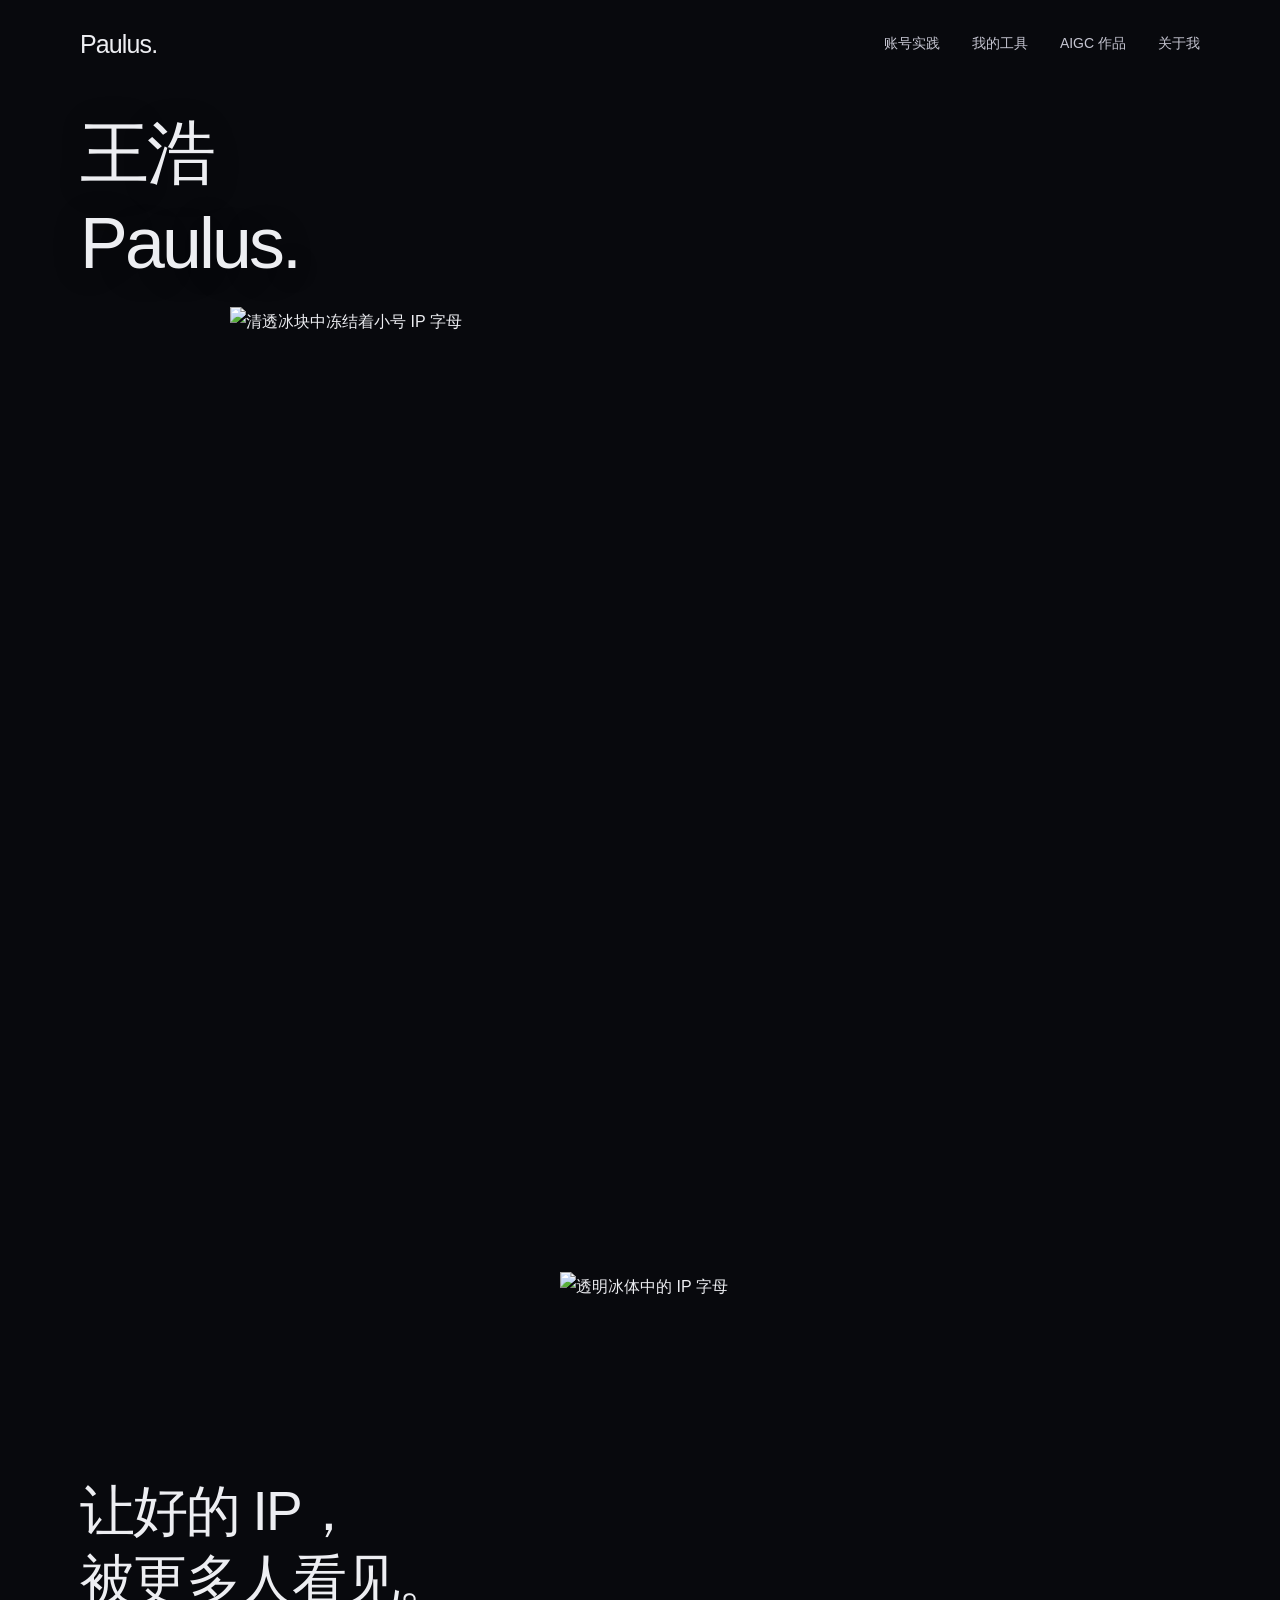
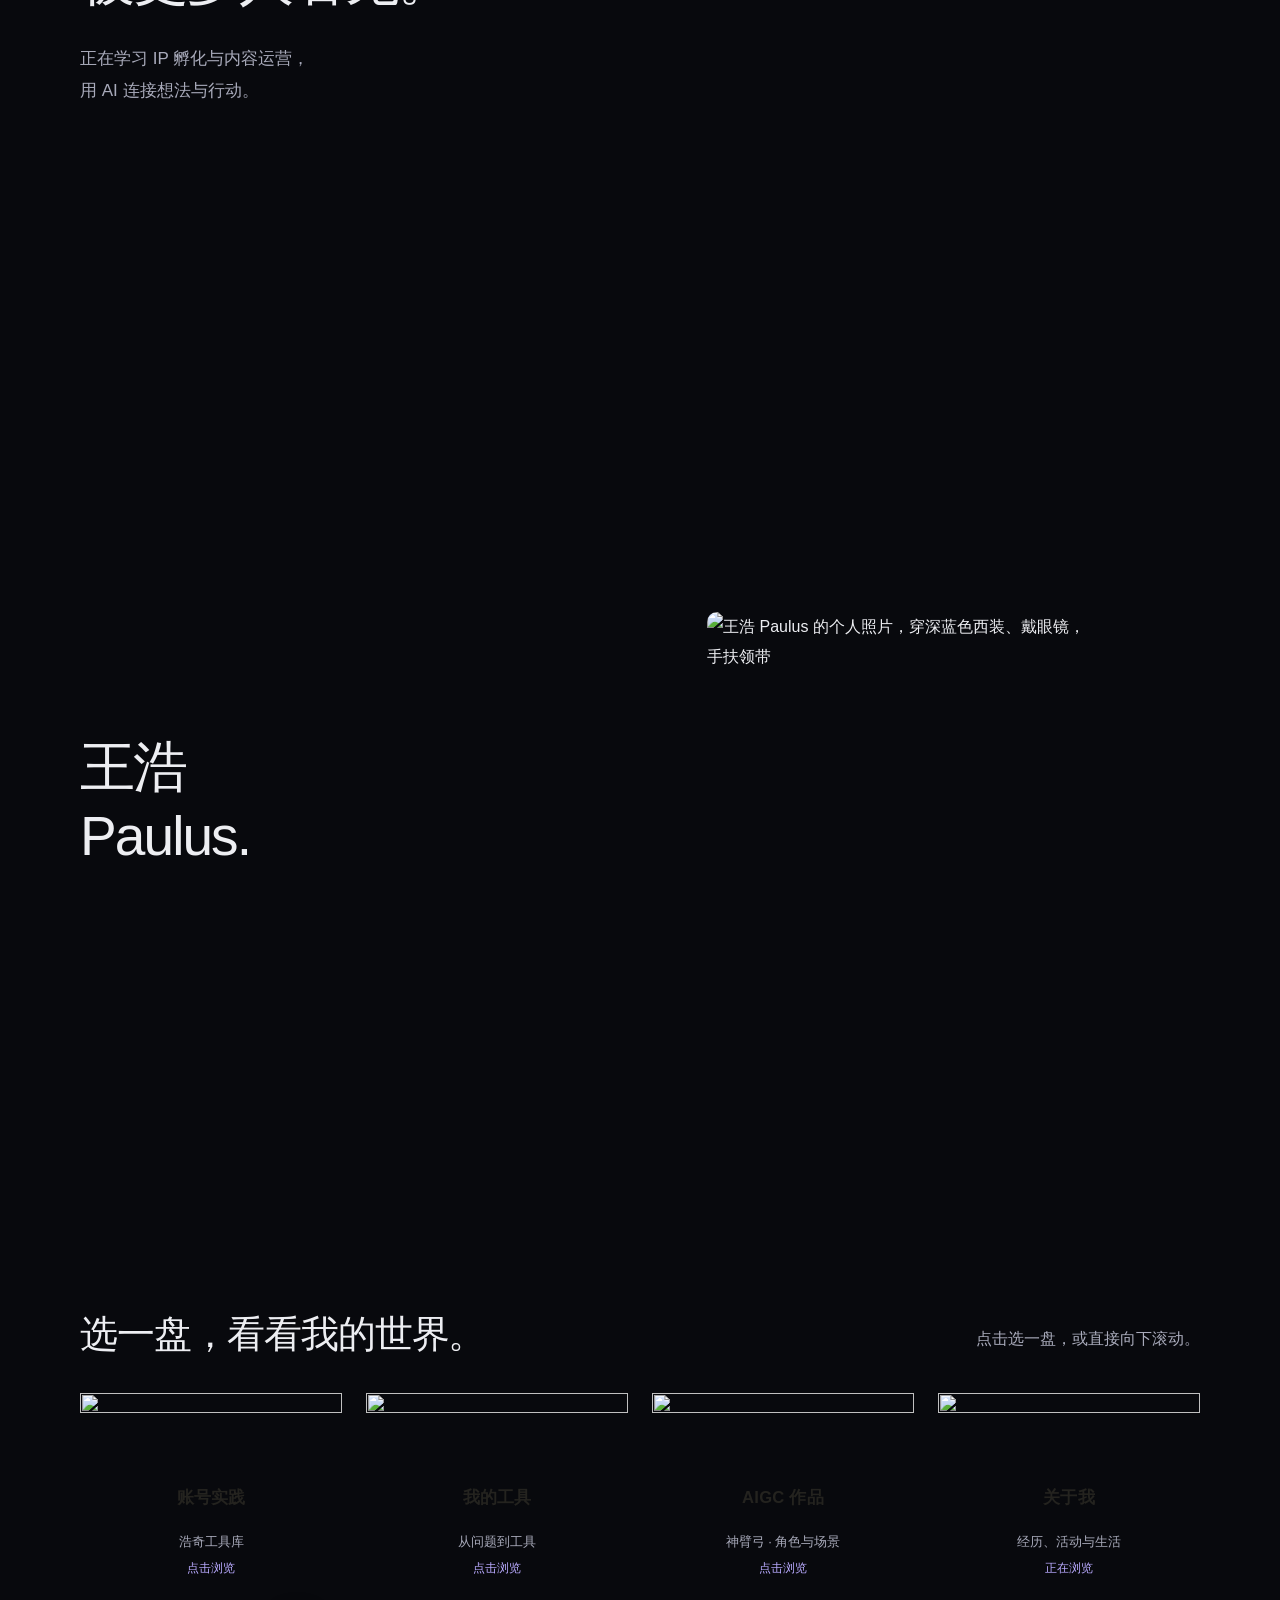
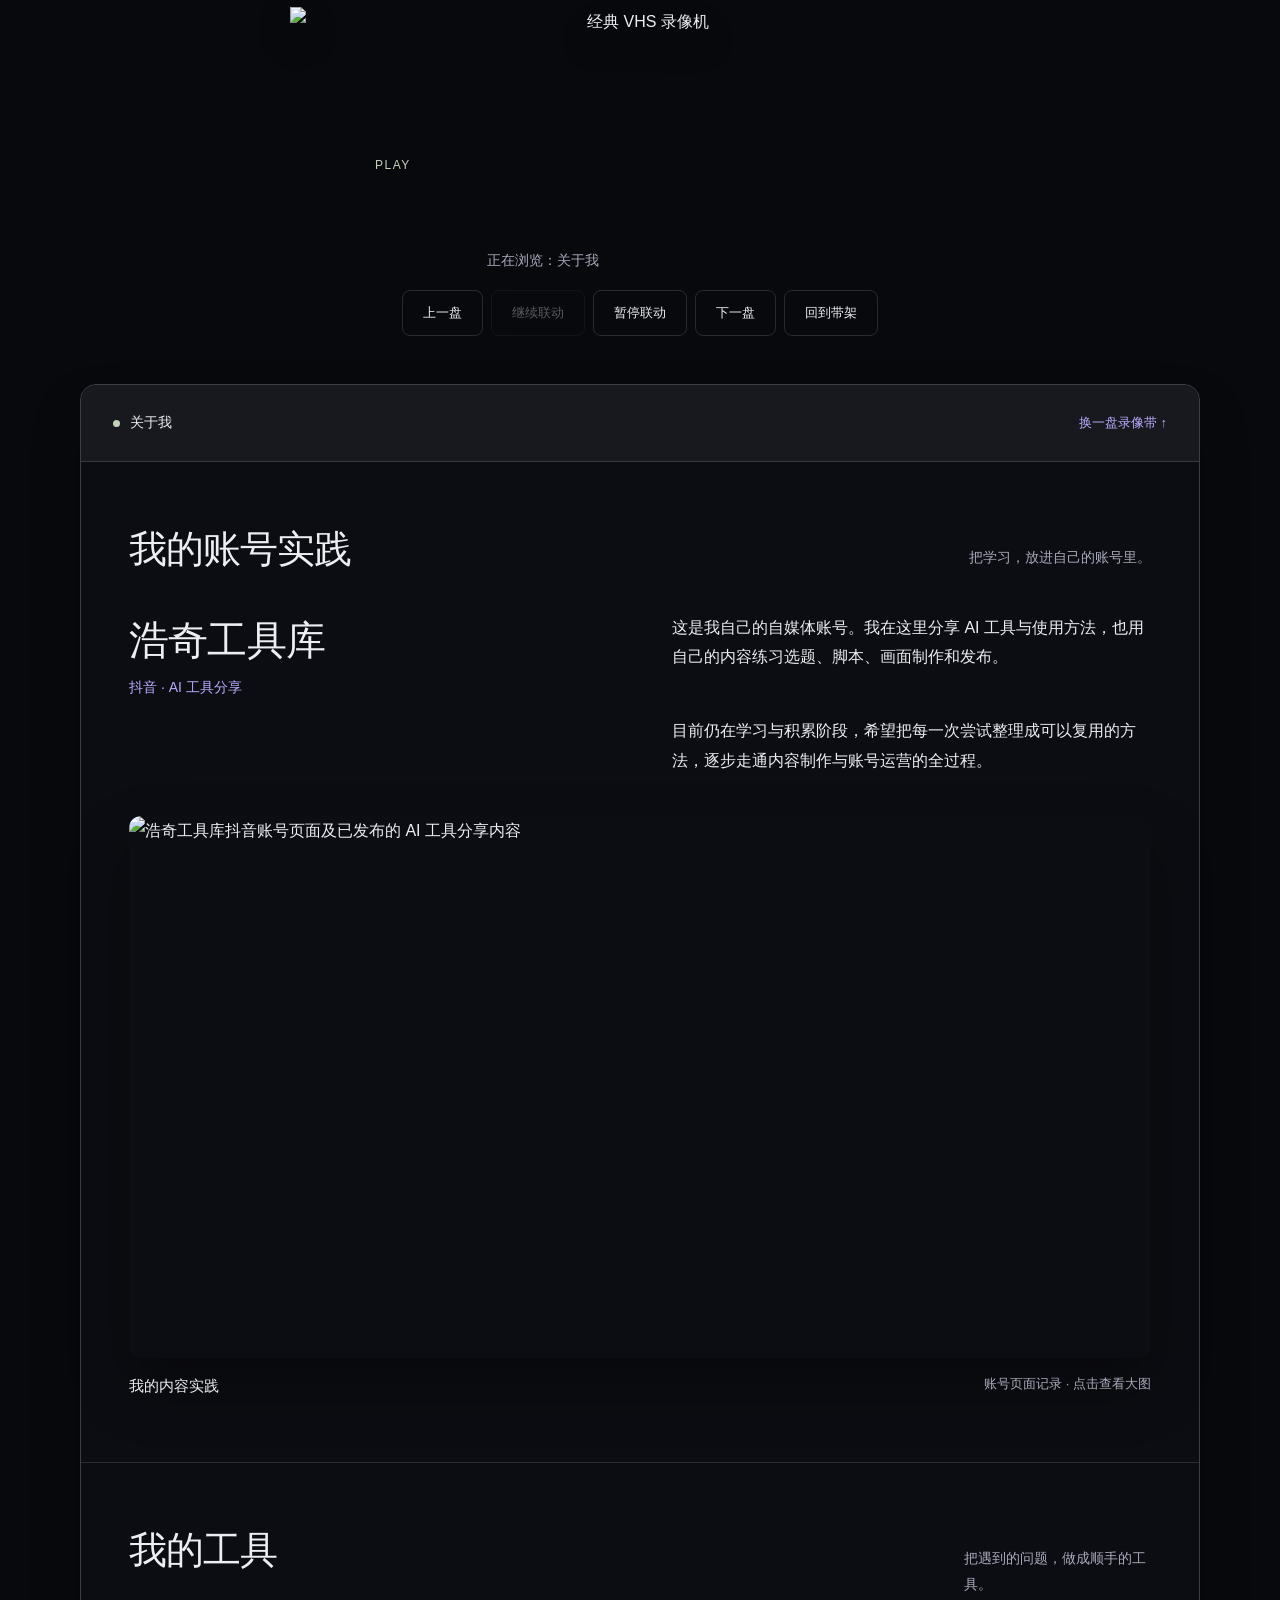
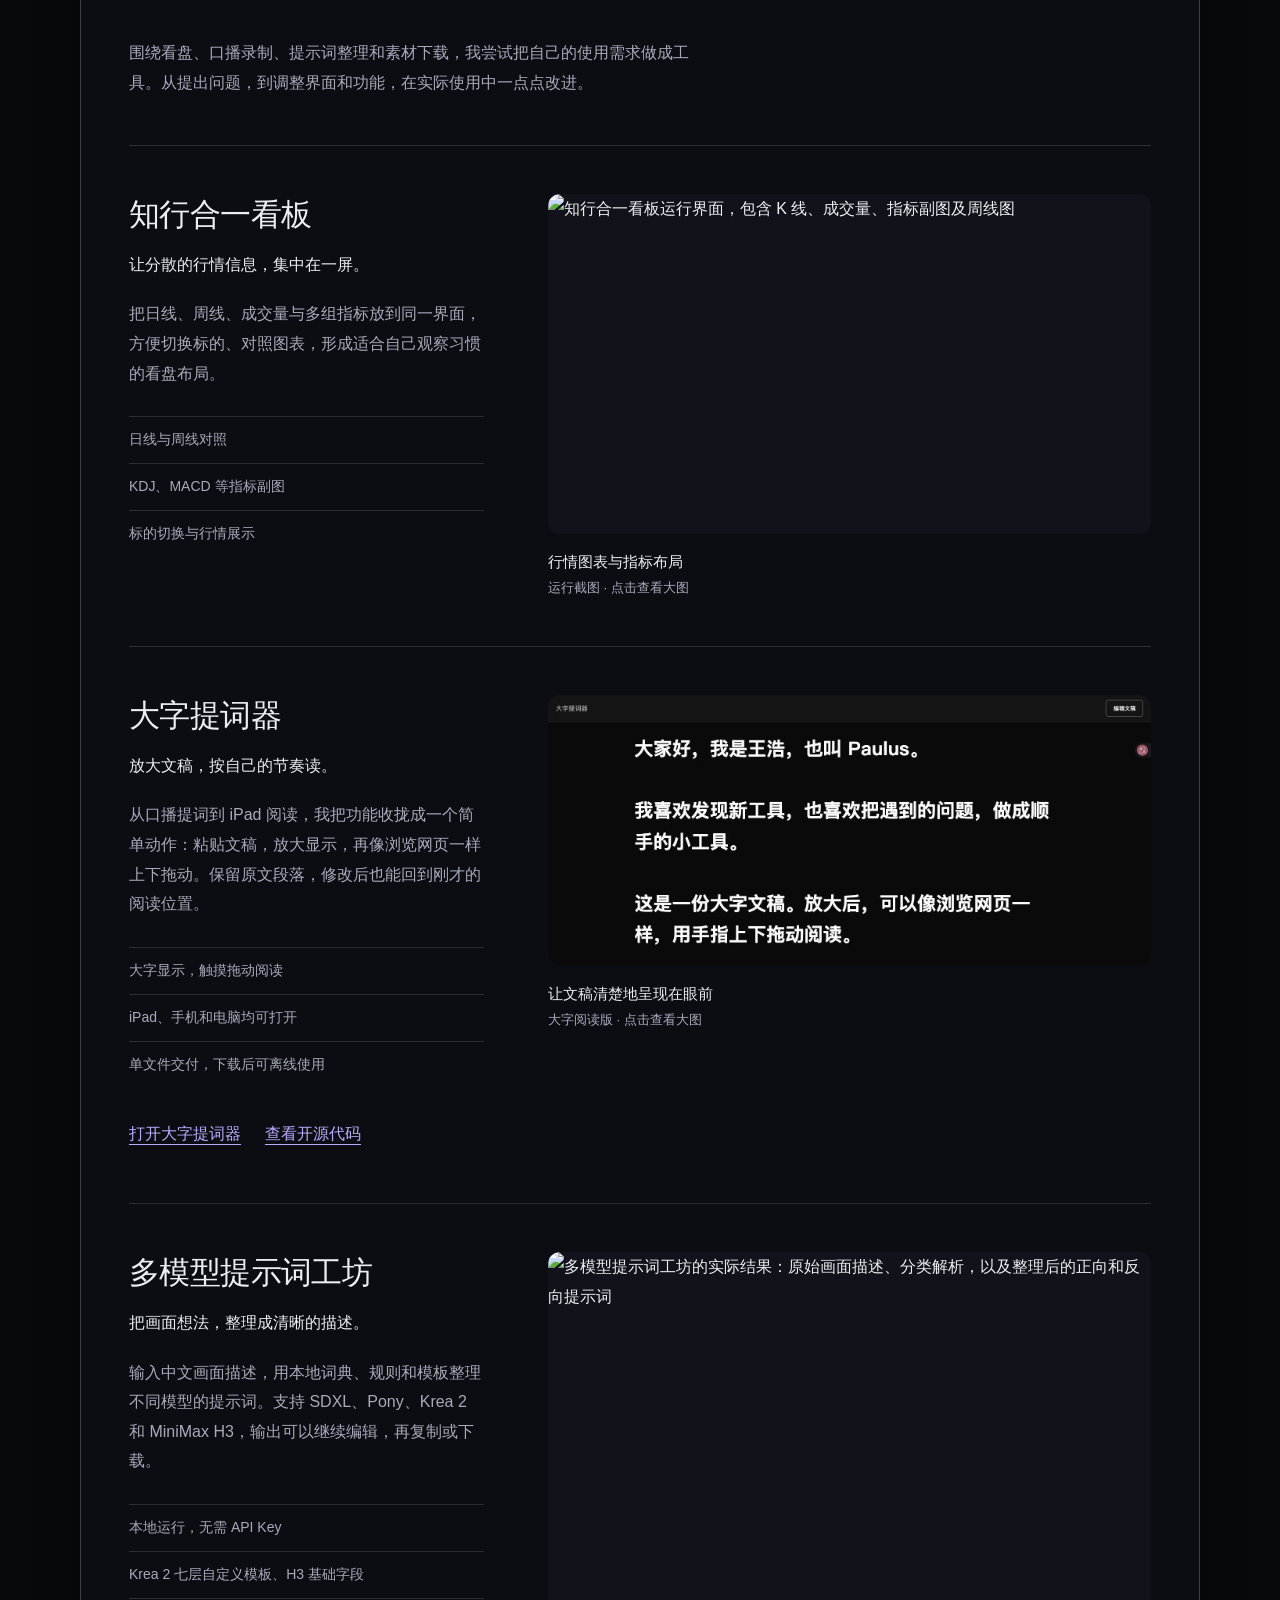
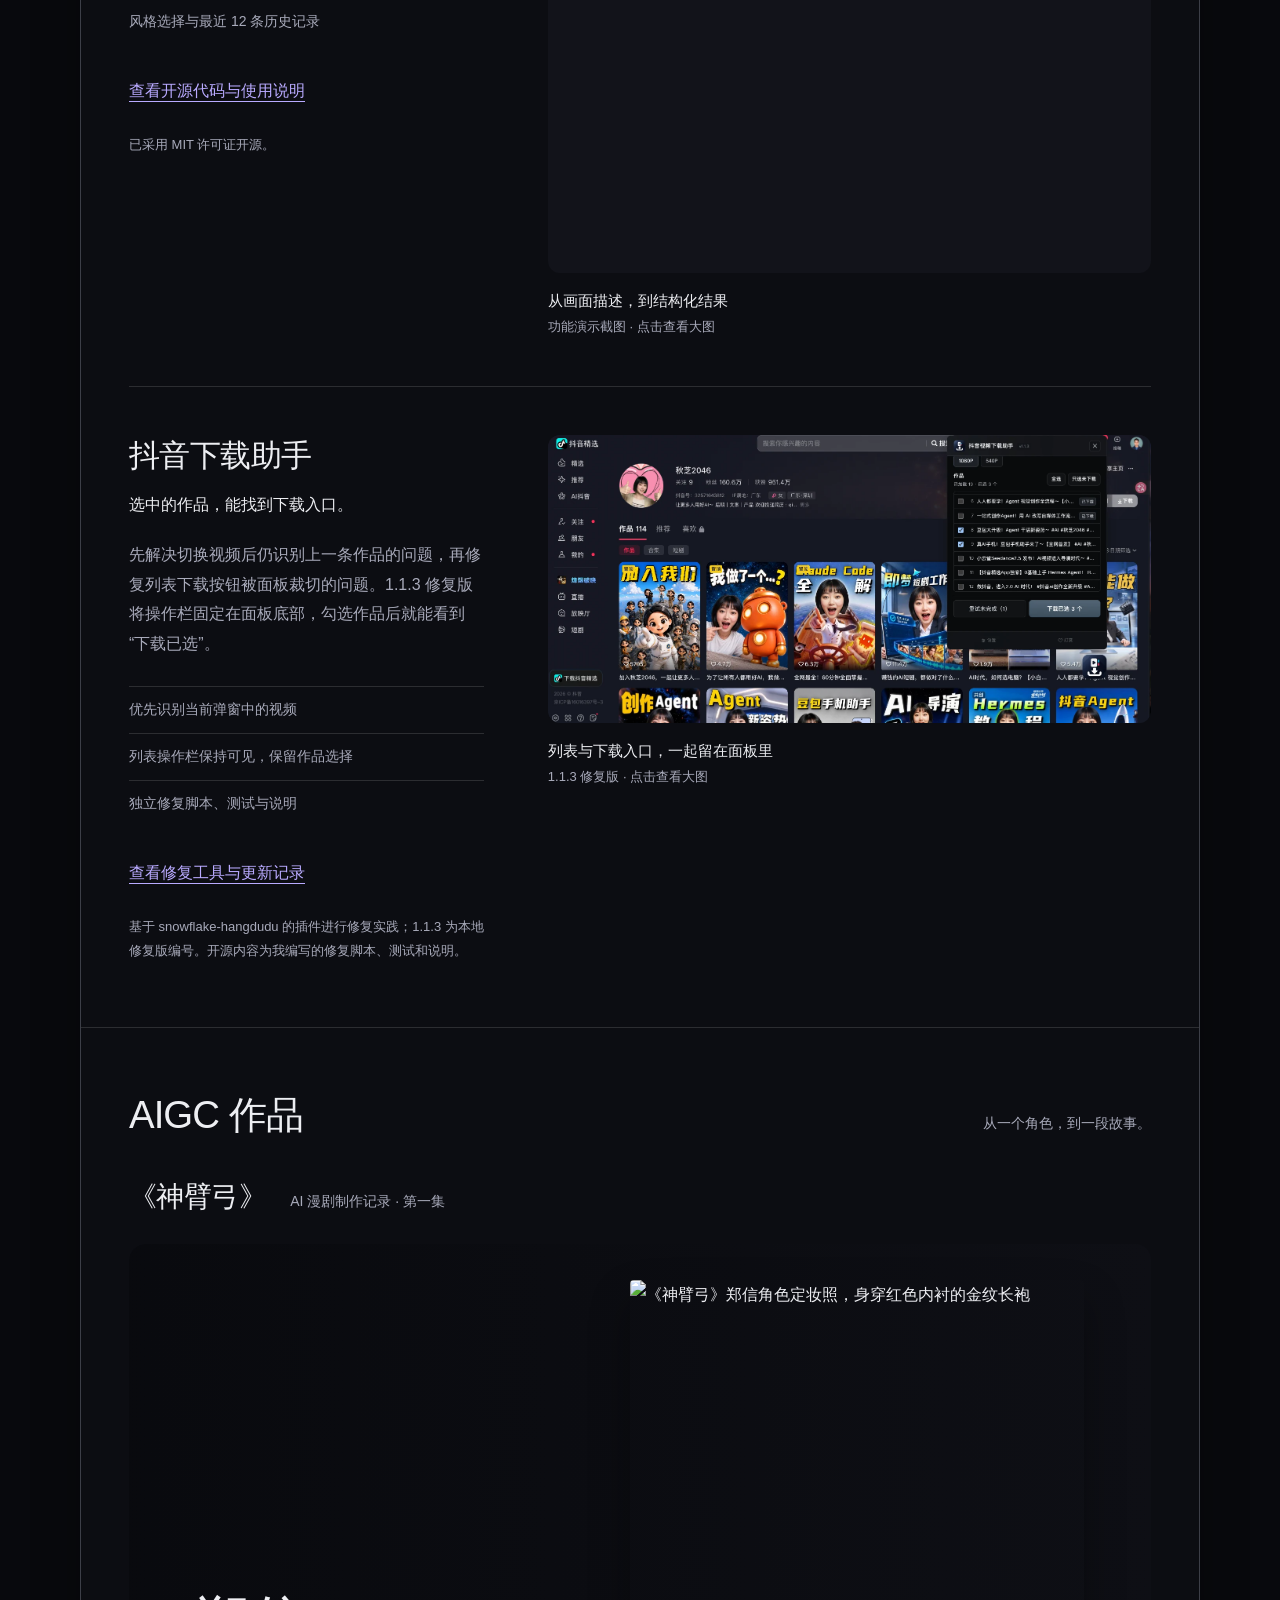
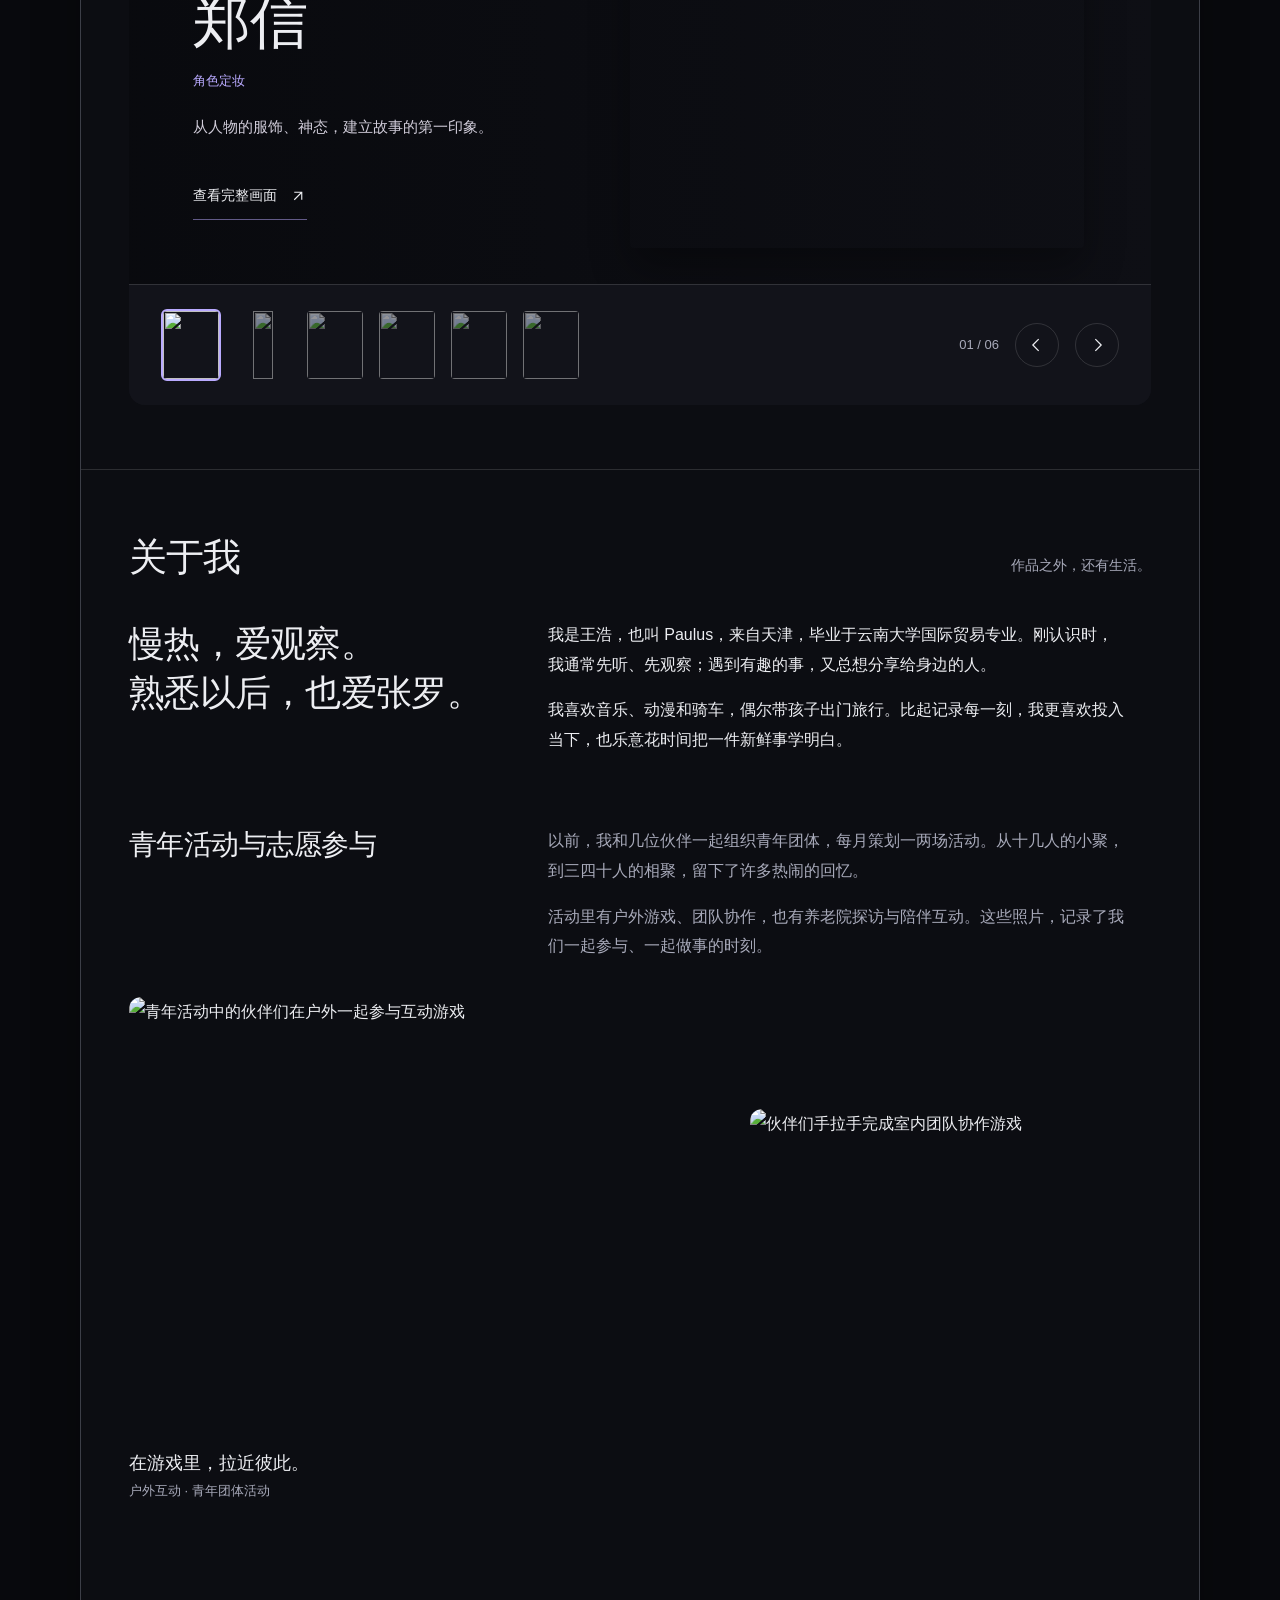
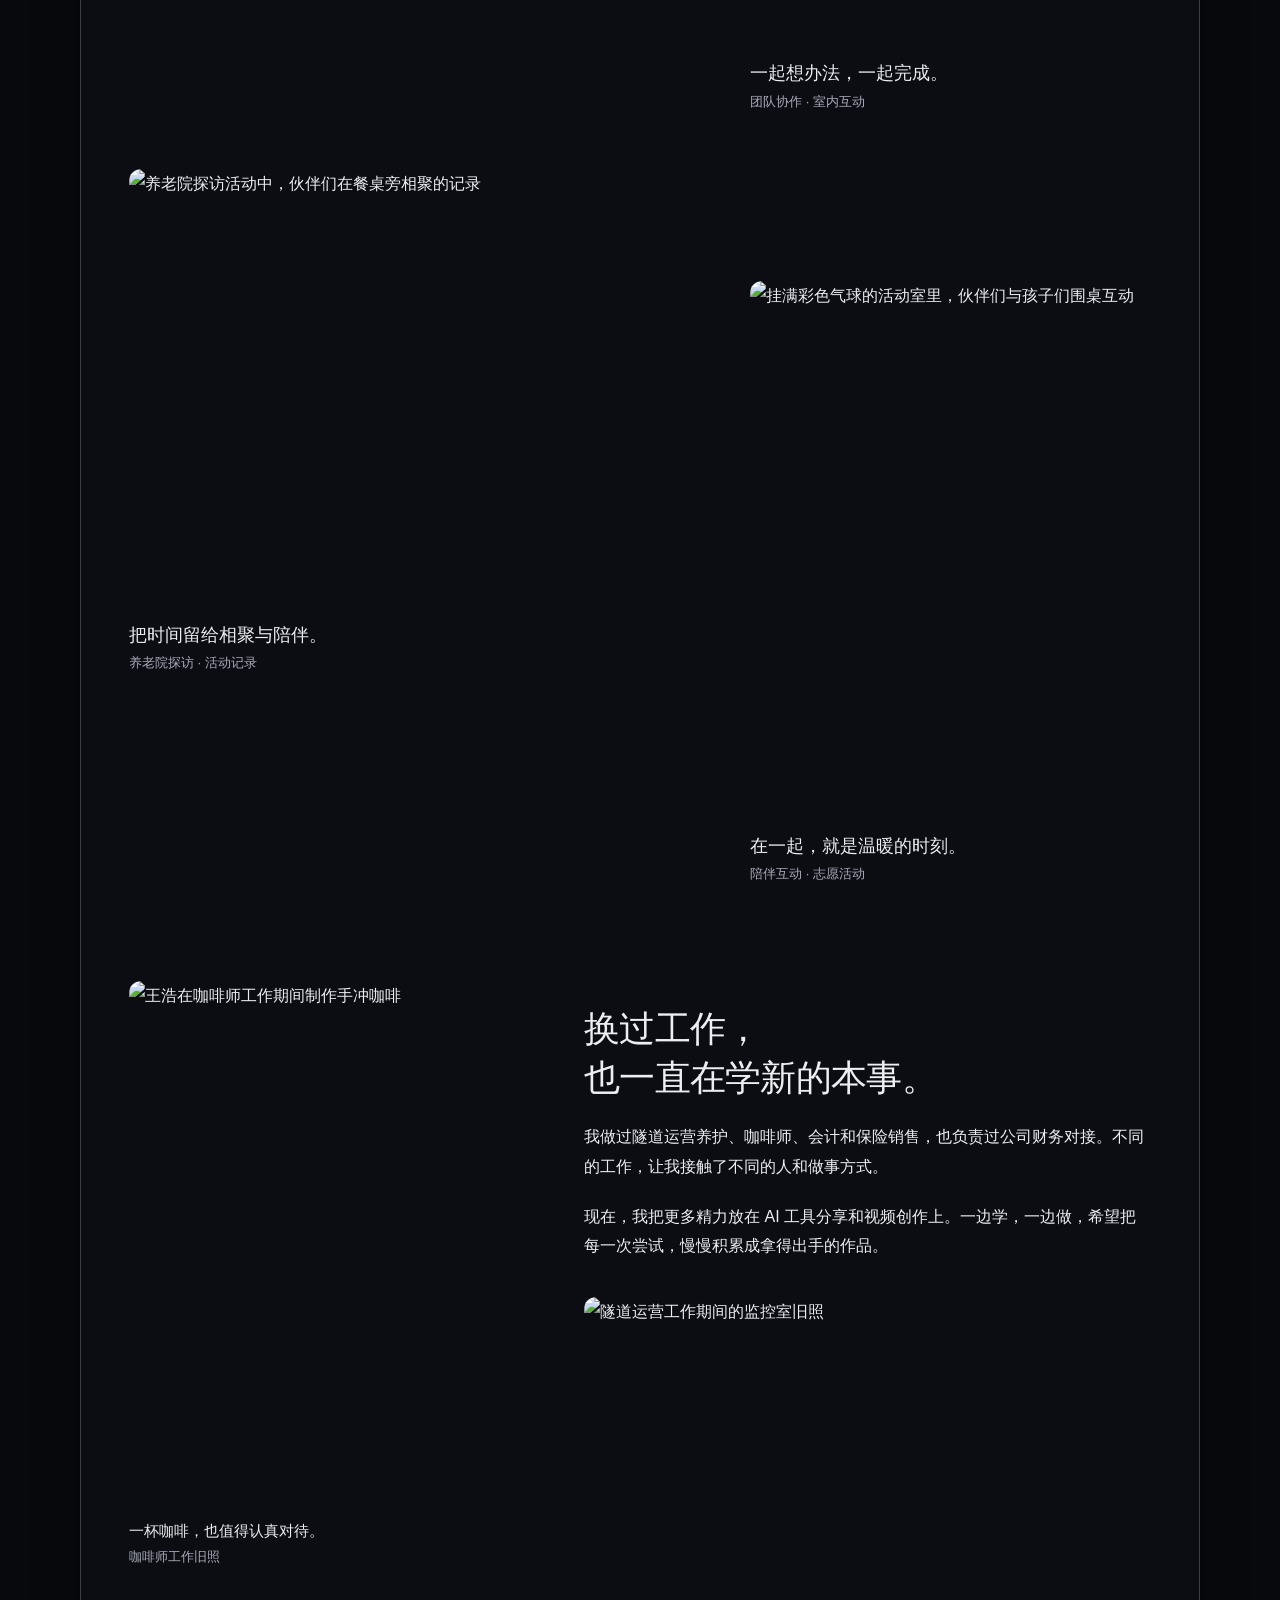
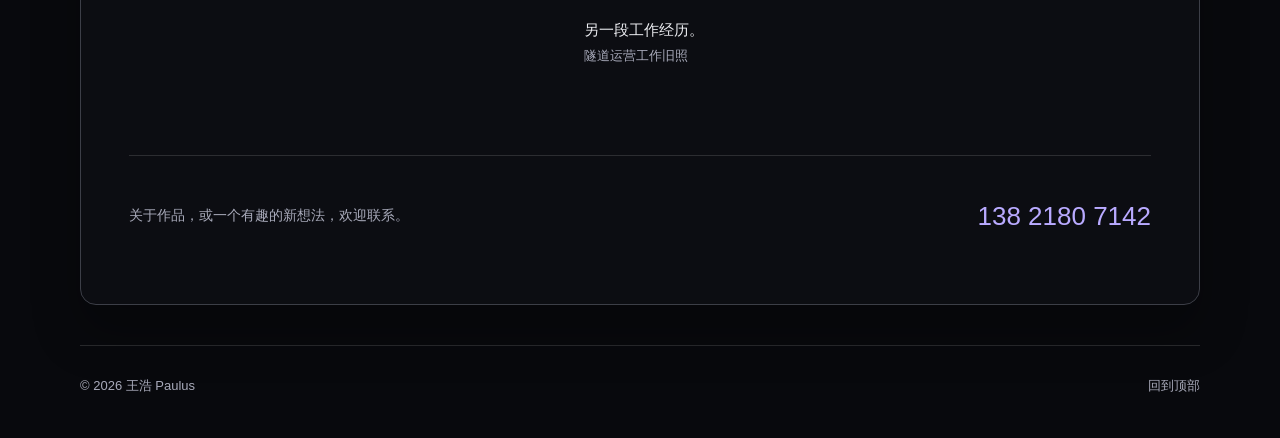
==== commit 2cad4870: "Refresh portfolio tools with current projects and open-source links" ====
--- a/index.html
+++ b/index.html
@@ -95,16 +95,16 @@
       <figure class="tool-shot"><a href="assets/tools/stockdesk.jpg" aria-label="查看知行合一看板完整截图"><img src="assets/tools/stockdesk.jpg" alt="知行合一看板运行界面，包含 K 线、成交量、指标副图及周线图" loading="lazy" width="1280" height="720"></a><figcaption>行情图表与指标布局<span>运行截图 · 点击查看大图</span></figcaption></figure>
     </article>
     <article class="tool-project" aria-labelledby="prompter-title">
-      <div class="tool-copy"><h3 id="prompter-title">口播提词器</h3><p class="tool-purpose">让录制时的注意力，回到表达上。</p><p>粘贴文稿后自动断行，突出显示当前句子。可以手动推进，也可以设置每隔几秒翻到下一行，配合自己的口播节奏。</p><ul class="tool-features"><li>自动断行与当前句高亮</li><li>可调定时翻行、键盘控制</li><li>语音跟读模式</li></ul></div>
-      <figure class="tool-shot"><a href="assets/tools/prompter.png" aria-label="查看口播提词器完整截图"><img src="assets/tools/prompter.png" alt="口播提词器展示王浩的自我介绍示例，当前句高亮，下方显示翻行按钮和进度" loading="lazy" width="1280" height="720"></a><figcaption>口播文稿的阅读与推进<span>功能演示截图 · 点击查看大图</span></figcaption></figure>
+      <div class="tool-copy"><h3 id="prompter-title">大字提词器</h3><p class="tool-purpose">放大文稿，按自己的节奏读。</p><p>从口播提词到 iPad 阅读，我把功能收拢成一个简单动作：粘贴文稿，放大显示，再像浏览网页一样上下拖动。保留原文段落，修改后也能回到刚才的阅读位置。</p><ul class="tool-features"><li>大字显示，触摸拖动阅读</li><li>iPad、手机和电脑均可打开</li><li>单文件交付，下载后可离线使用</li></ul><p class="tool-links"><a href="https://paulussamvel-lang.github.io/chinese-teleprompter/prompter.html">打开大字提词器</a><a href="https://github.com/paulussamvel-lang/chinese-teleprompter">查看开源代码</a></p></div>
+      <figure class="tool-shot"><a href="assets/tools/prompter-manual-20261112.webp" aria-label="查看大字提词器完整截图"><img src="assets/tools/prompter-manual-20261112.webp" alt="大字提词器实际阅读界面，放大显示王浩的示例文稿，顶部提供编辑文稿按钮" loading="lazy" width="1542" height="693"></a><figcaption>让文稿清楚地呈现在眼前<span>大字阅读版 · 点击查看大图</span></figcaption></figure>
     </article>
     <article class="tool-project" aria-labelledby="prompt-tool-title">
-      <div class="tool-copy"><h3 id="prompt-tool-title">多模型提示词工坊</h3><p class="tool-purpose">把画面想法，整理成清晰的描述。</p><p>按主体、环境、光线等元素拆分画面描述，再按目标模型整理提示词。结合风格选择、模板与历史记录，减少反复整理的步骤。</p><ul class="tool-features"><li>画面元素分类与规则整理</li><li>SDXL、Krea 2、MiniMax H3 格式</li><li>风格选择、模板与历史记录</li></ul></div>
+      <div class="tool-copy"><h3 id="prompt-tool-title">多模型提示词工坊</h3><p class="tool-purpose">把画面想法，整理成清晰的描述。</p><p>输入中文画面描述，用本地词典、规则和模板整理不同模型的提示词。支持 SDXL、Pony、Krea 2 和 MiniMax H3，输出可以继续编辑，再复制或下载。</p><ul class="tool-features"><li>本地运行，无需 API Key</li><li>Krea 2 七层自定义模板、H3 基础字段</li><li>风格选择与最近 12 条历史记录</li></ul><p class="tool-links"><a href="https://github.com/paulussamvel-lang/prompt-atelier">查看开源代码与使用说明</a></p><p class="tool-credit">已采用 MIT 许可证开源。</p></div>
       <figure class="tool-shot"><a href="assets/tools/prompt-atelier.png" aria-label="查看多模型提示词工坊完整截图"><img src="assets/tools/prompt-atelier.png" alt="多模型提示词工坊的实际结果：原始画面描述、分类解析，以及整理后的正向和反向提示词" loading="lazy" width="1280" height="1317"></a><figcaption>从画面描述，到结构化结果<span>功能演示截图 · 点击查看大图</span></figcaption></figure>
     </article>
     <article class="tool-project" id="douyin-downloader" aria-labelledby="douyin-downloader-title">
-      <div class="tool-copy"><h3 id="douyin-downloader-title">抖音下载助手</h3><p class="tool-purpose">切换了视频，下载也要跟上。</p><p>使用现有插件时，我遇到过切换视频后，下载面板仍指向上一条作品的问题。我借助 AI 定位识别逻辑，调整当前视频的判断顺序，让面板跟随正在看的内容。</p><ul class="tool-features"><li>优先识别当前弹窗中的视频</li><li>保留原有画质与格式选择</li><li>整理成可复用的独立修复工具</li></ul><p class="tool-credit">基于 snowflake-hangdudu 的插件进行修复实践。</p></div>
-      <figure class="tool-shot tool-shot-compact"><a href="assets/tools/douyin-downloader.png" aria-label="查看抖音下载助手修复版界面"><img src="assets/tools/douyin-downloader.png" alt="抖音视频下载助手1.1.2修复版实际界面，显示当前作品、清晰度、MP4格式和已保存状态" loading="lazy" width="408" height="489"></a><figcaption>让下载跟随当前作品<span>修复版运行截图 · 点击查看大图</span></figcaption></figure>
+      <div class="tool-copy"><h3 id="douyin-downloader-title">抖音下载助手</h3><p class="tool-purpose">选中的作品，能找到下载入口。</p><p>先解决切换视频后仍识别上一条作品的问题，再修复列表下载按钮被面板裁切的问题。1.1.3 修复版将操作栏固定在面板底部，勾选作品后就能看到“下载已选”。</p><ul class="tool-features"><li>优先识别当前弹窗中的视频</li><li>列表操作栏保持可见，保留作品选择</li><li>独立修复脚本、测试与说明</li></ul><p class="tool-links"><a href="https://github.com/paulussamvel-lang/douyin-downloader-fix">查看修复工具与更新记录</a></p><p class="tool-credit">基于 snowflake-hangdudu 的插件进行修复实践；1.1.3 为本地修复版编号。开源内容为我编写的修复脚本、测试和说明。</p></div>
+      <figure class="tool-shot"><a href="assets/tools/douyin-list-1.1.3.webp" aria-label="查看抖音下载助手1.1.3列表下载截图"><img src="assets/tools/douyin-list-1.1.3.webp" alt="抖音下载助手1.1.3修复版列表界面，已勾选3个作品，底部完整显示下载已选3个按钮" loading="lazy" width="1537" height="733"></a><figcaption>列表与下载入口，一起留在面板里<span>1.1.3 修复版 · 点击查看大图</span></figcaption></figure>
     </article>
   </section>
   <section class="work wrap section" id="work" aria-labelledby="work-title">
--- a/styles.css
+++ b/styles.css
@@ -165,3 +165,4 @@
 .lightbox-stage img.young-portrait{width:min(47svh,calc(100vw - 64px));height:auto;aspect-ratio:520/841;object-fit:cover;object-position:left}
 
 .tool-shot-compact{width:min(100%,408px);justify-self:center}.tool-copy .tool-credit{font-size:13px;color:var(--muted)}
+.tool-copy .tool-links{display:flex;flex-wrap:wrap;gap:8px 24px;margin-top:24px}.tool-links a{display:inline-flex;align-items:center;min-height:44px;color:var(--accent);text-decoration:underline;text-underline-offset:5px}.tool-links a:hover{color:var(--text)}
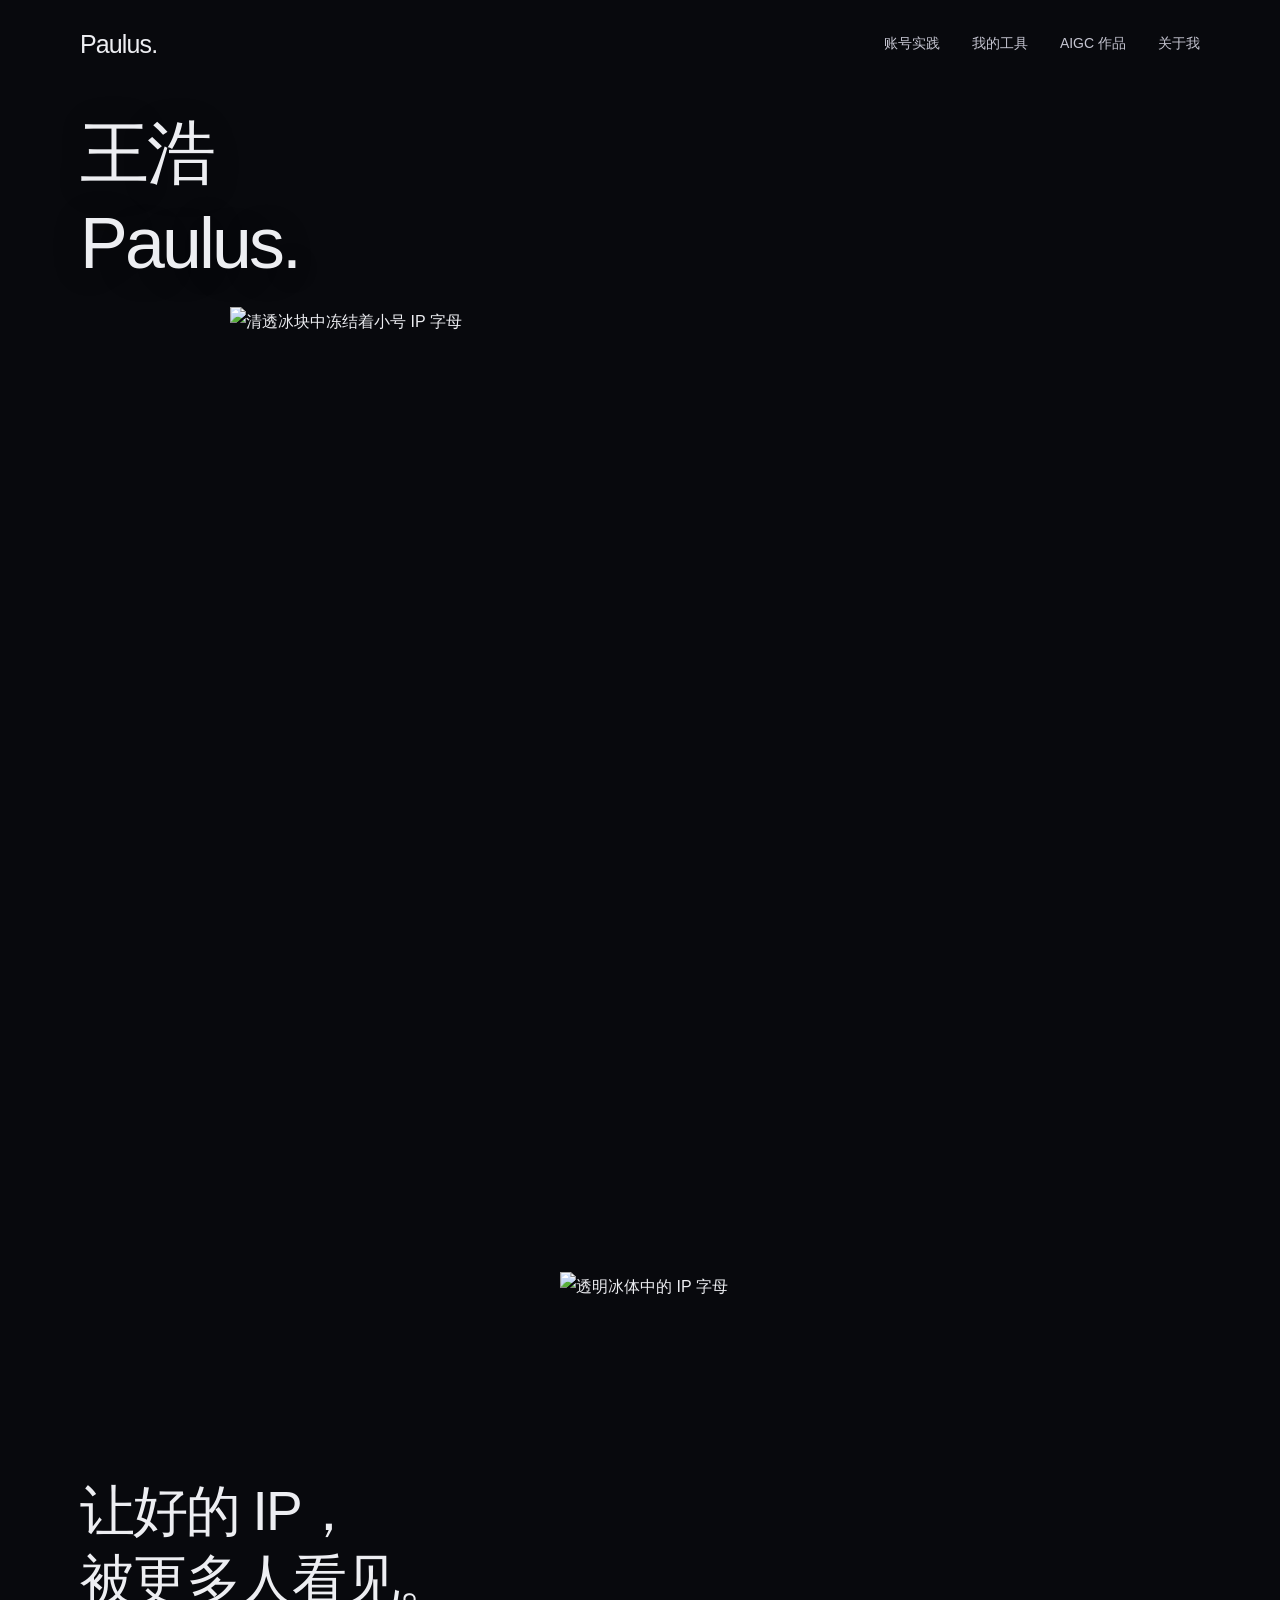
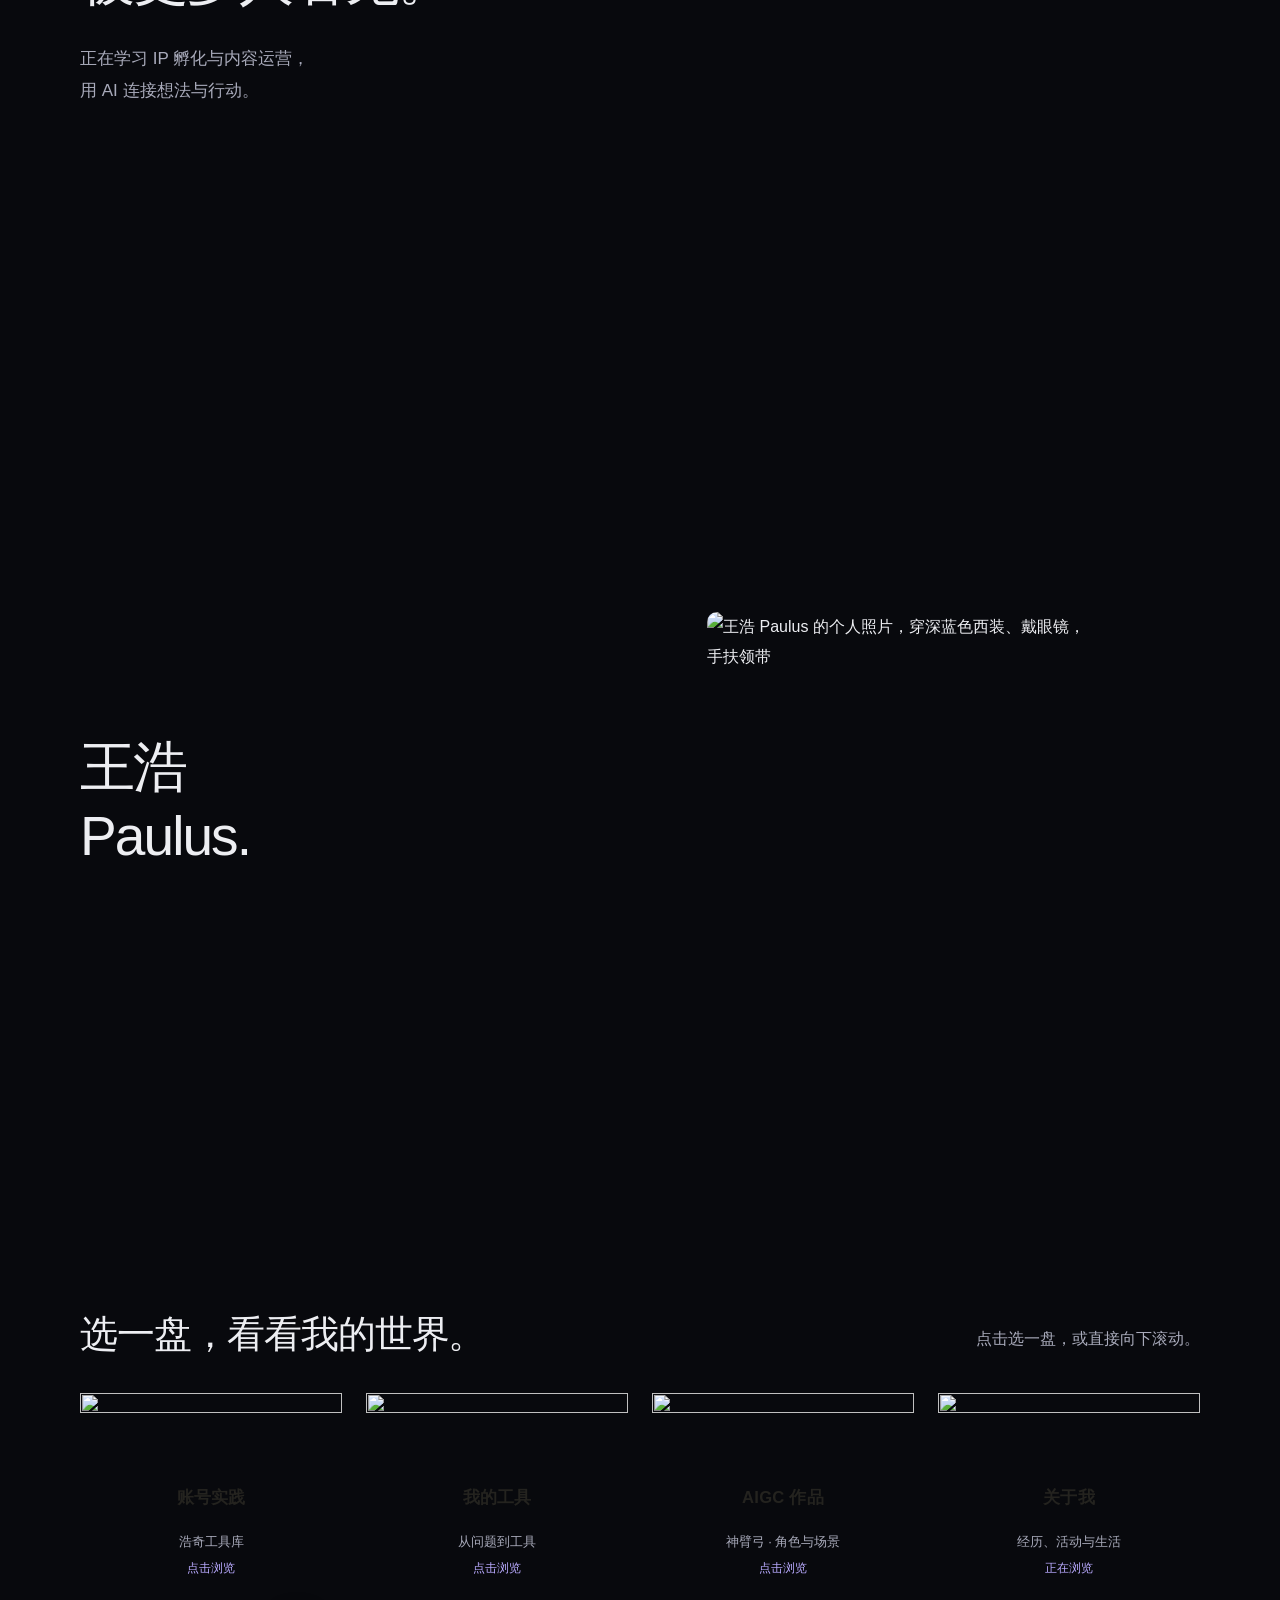
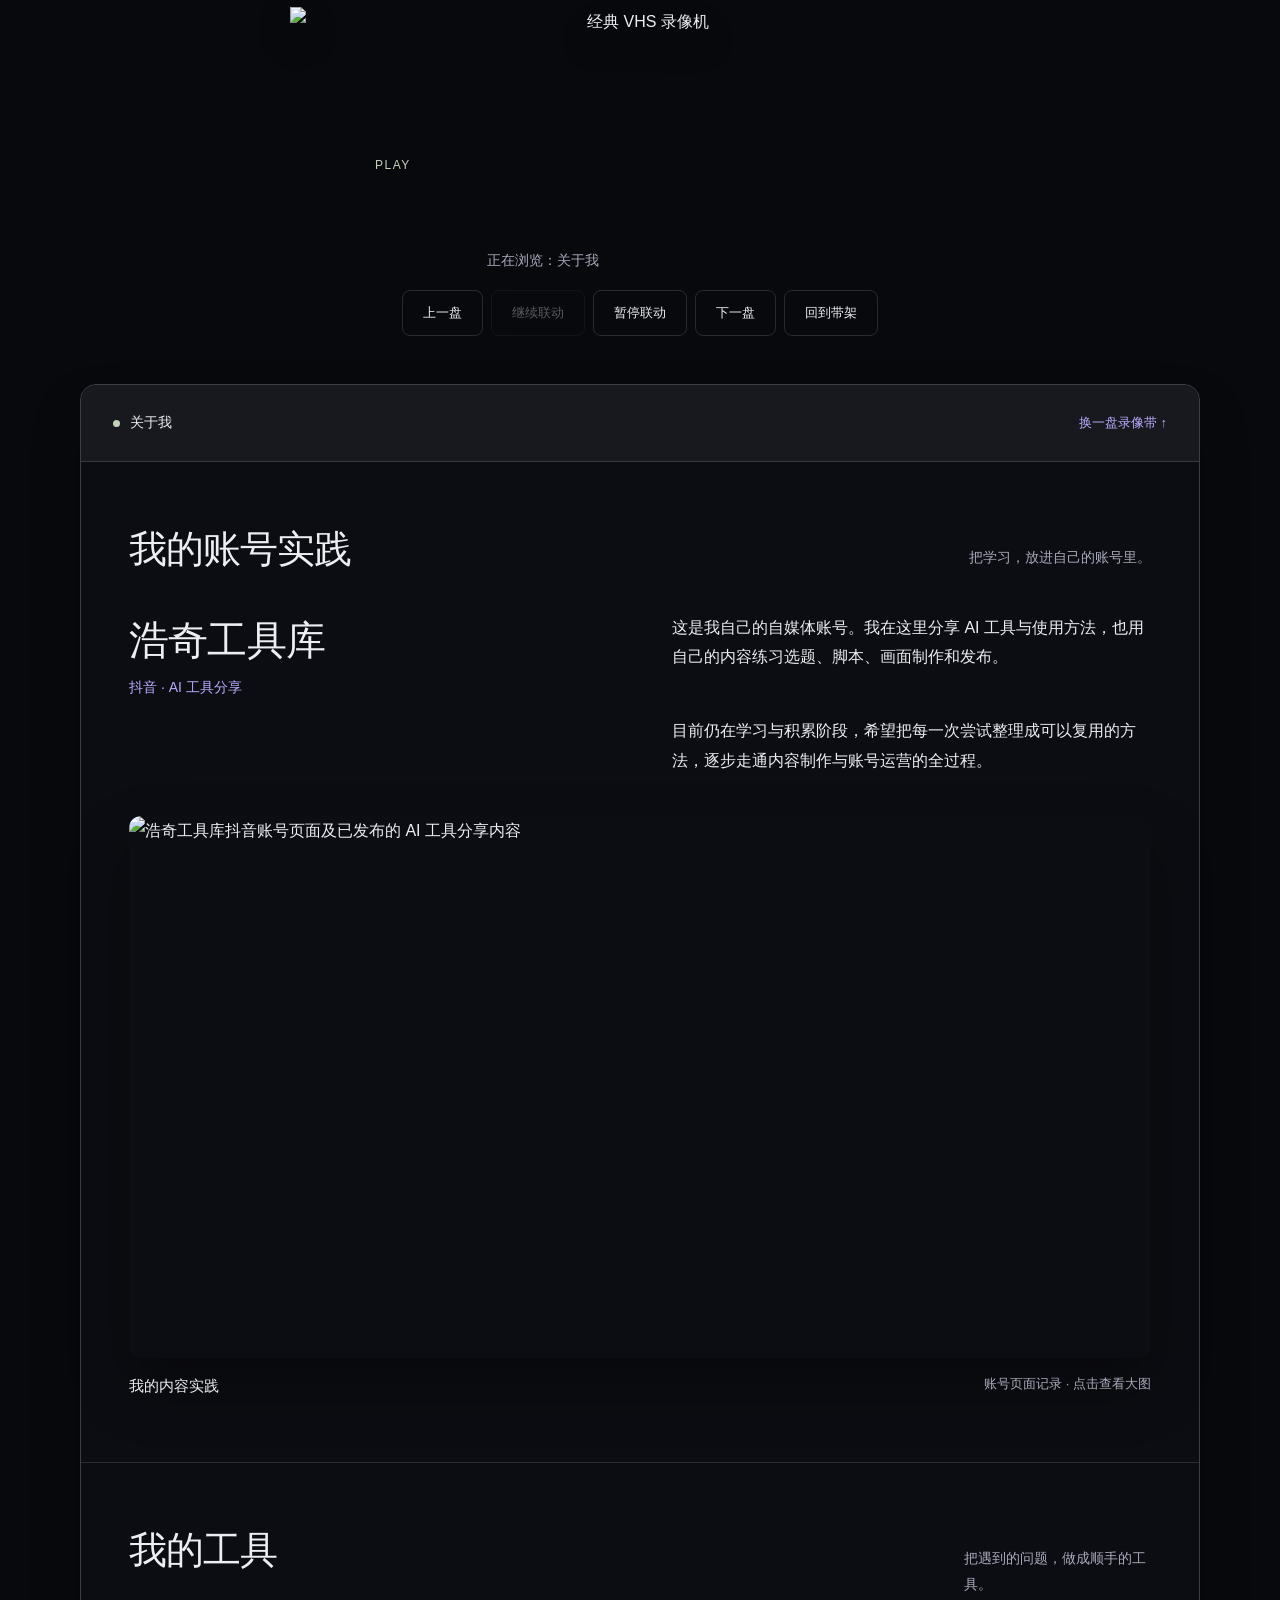
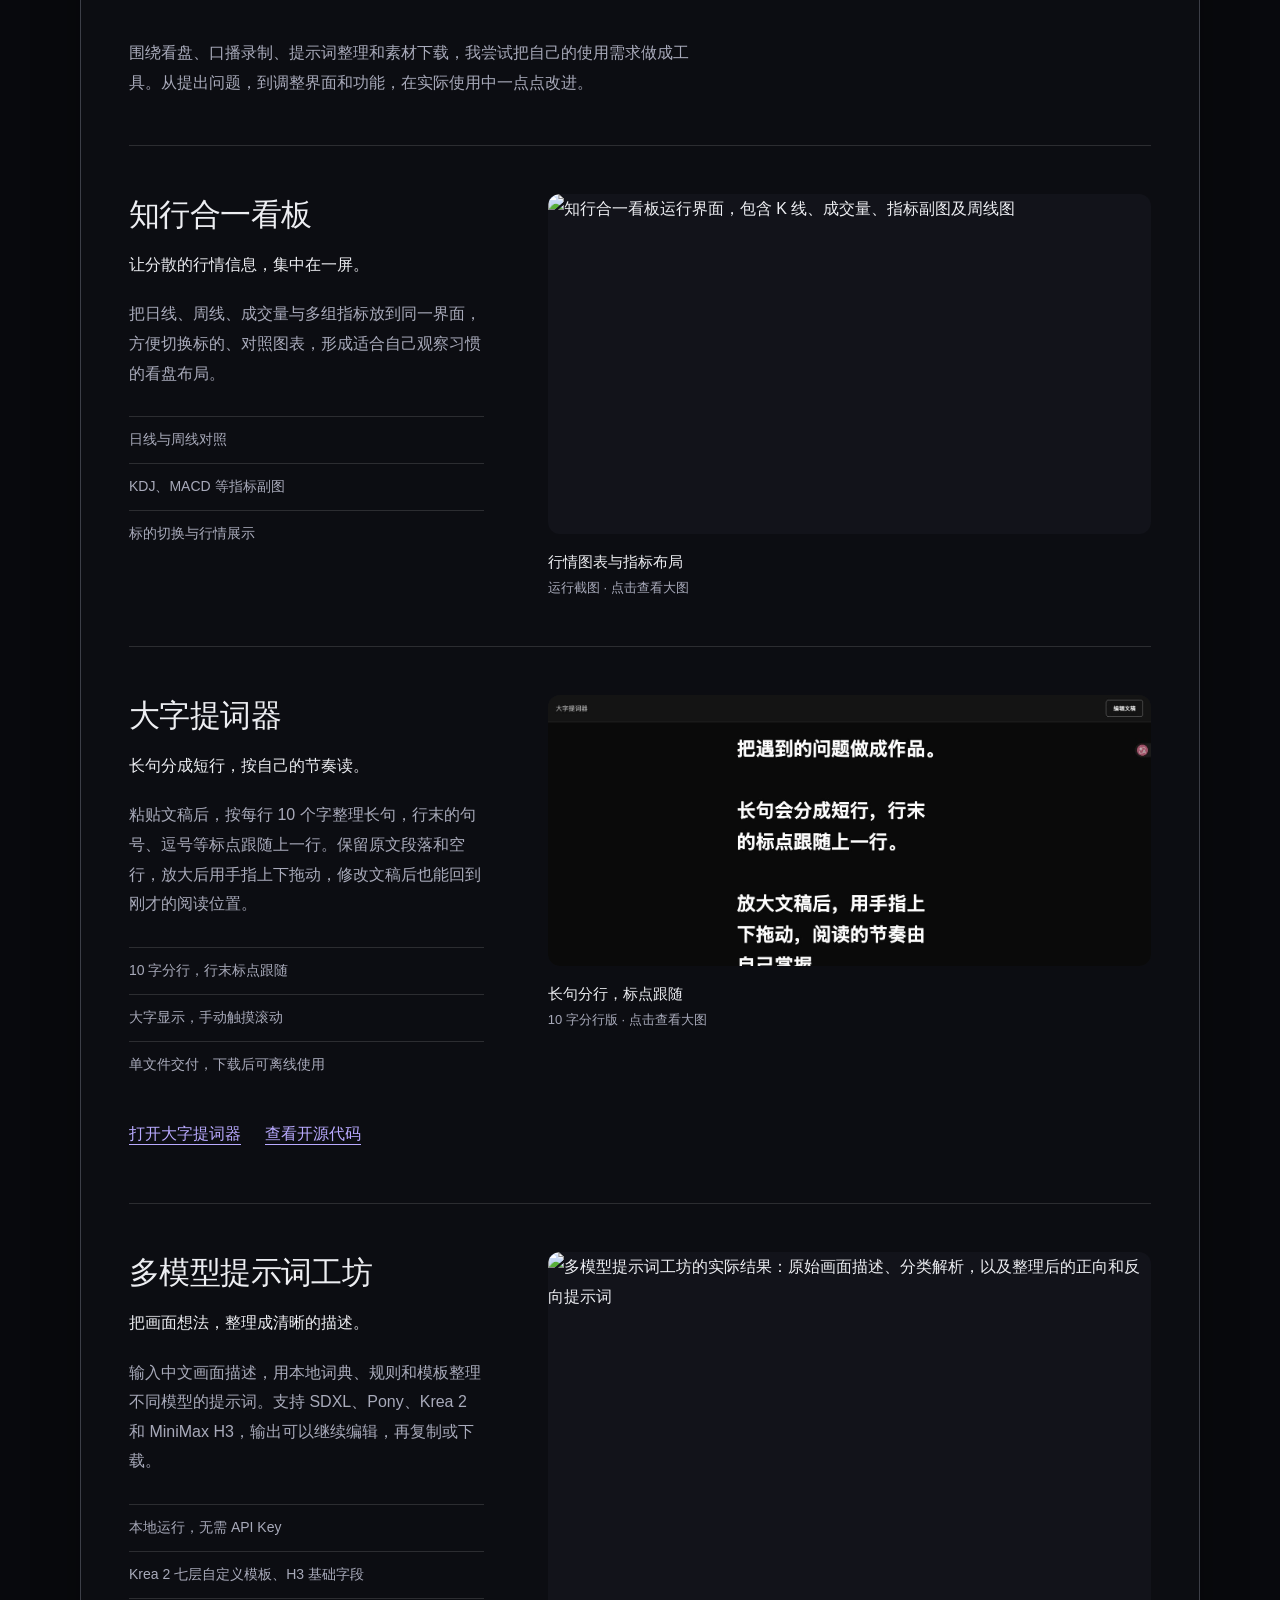
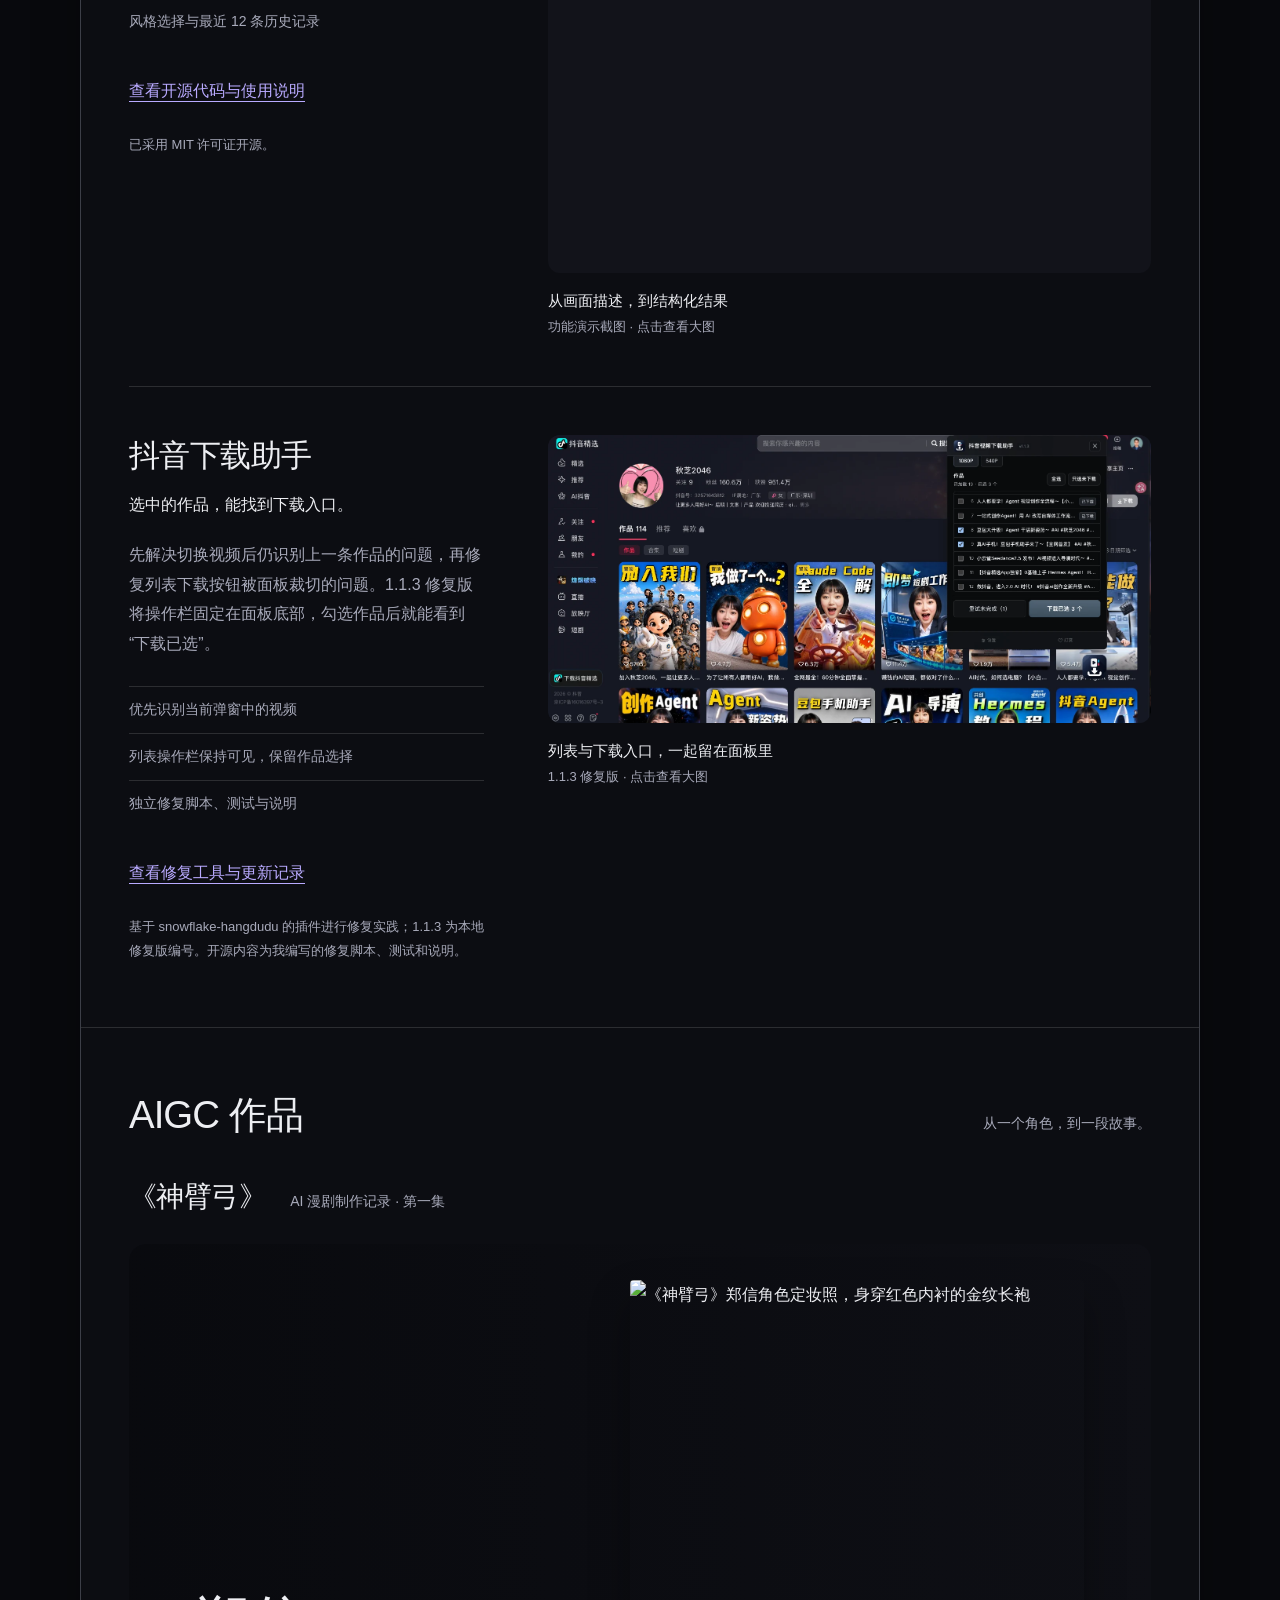
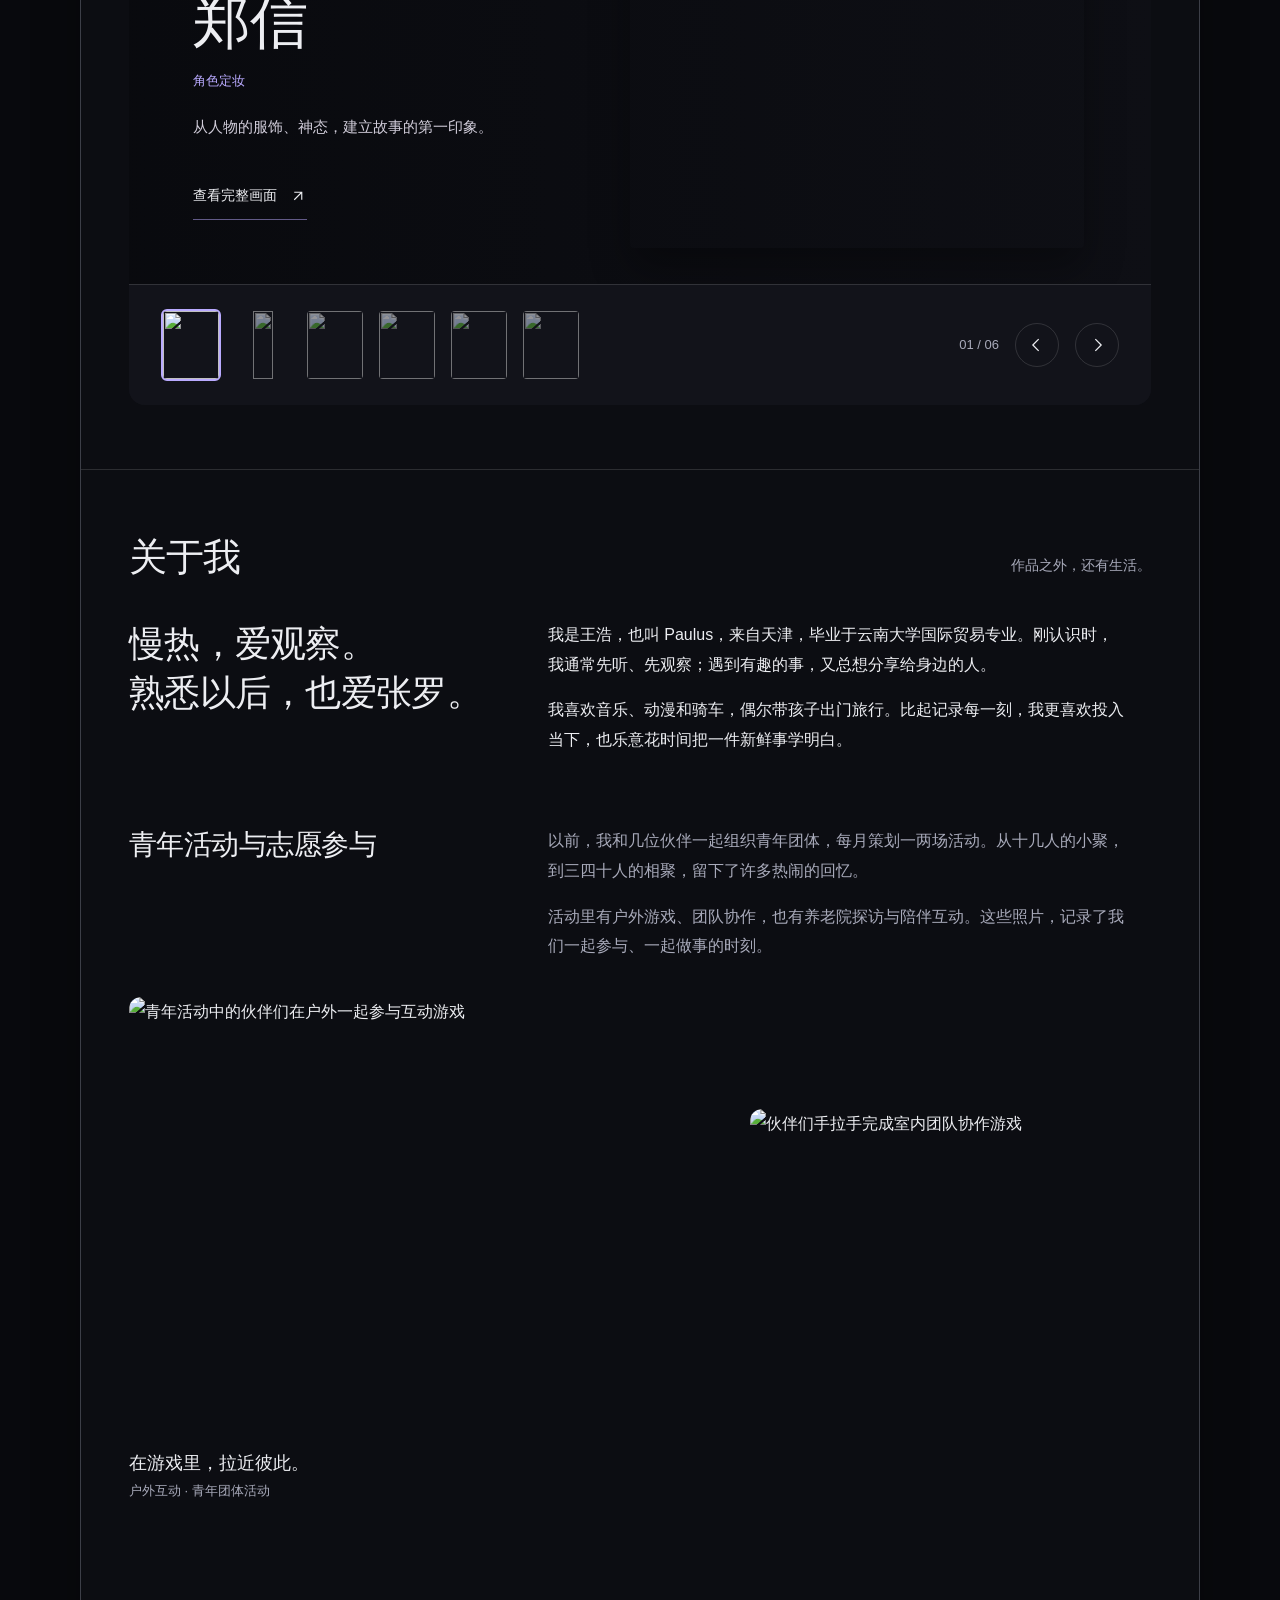
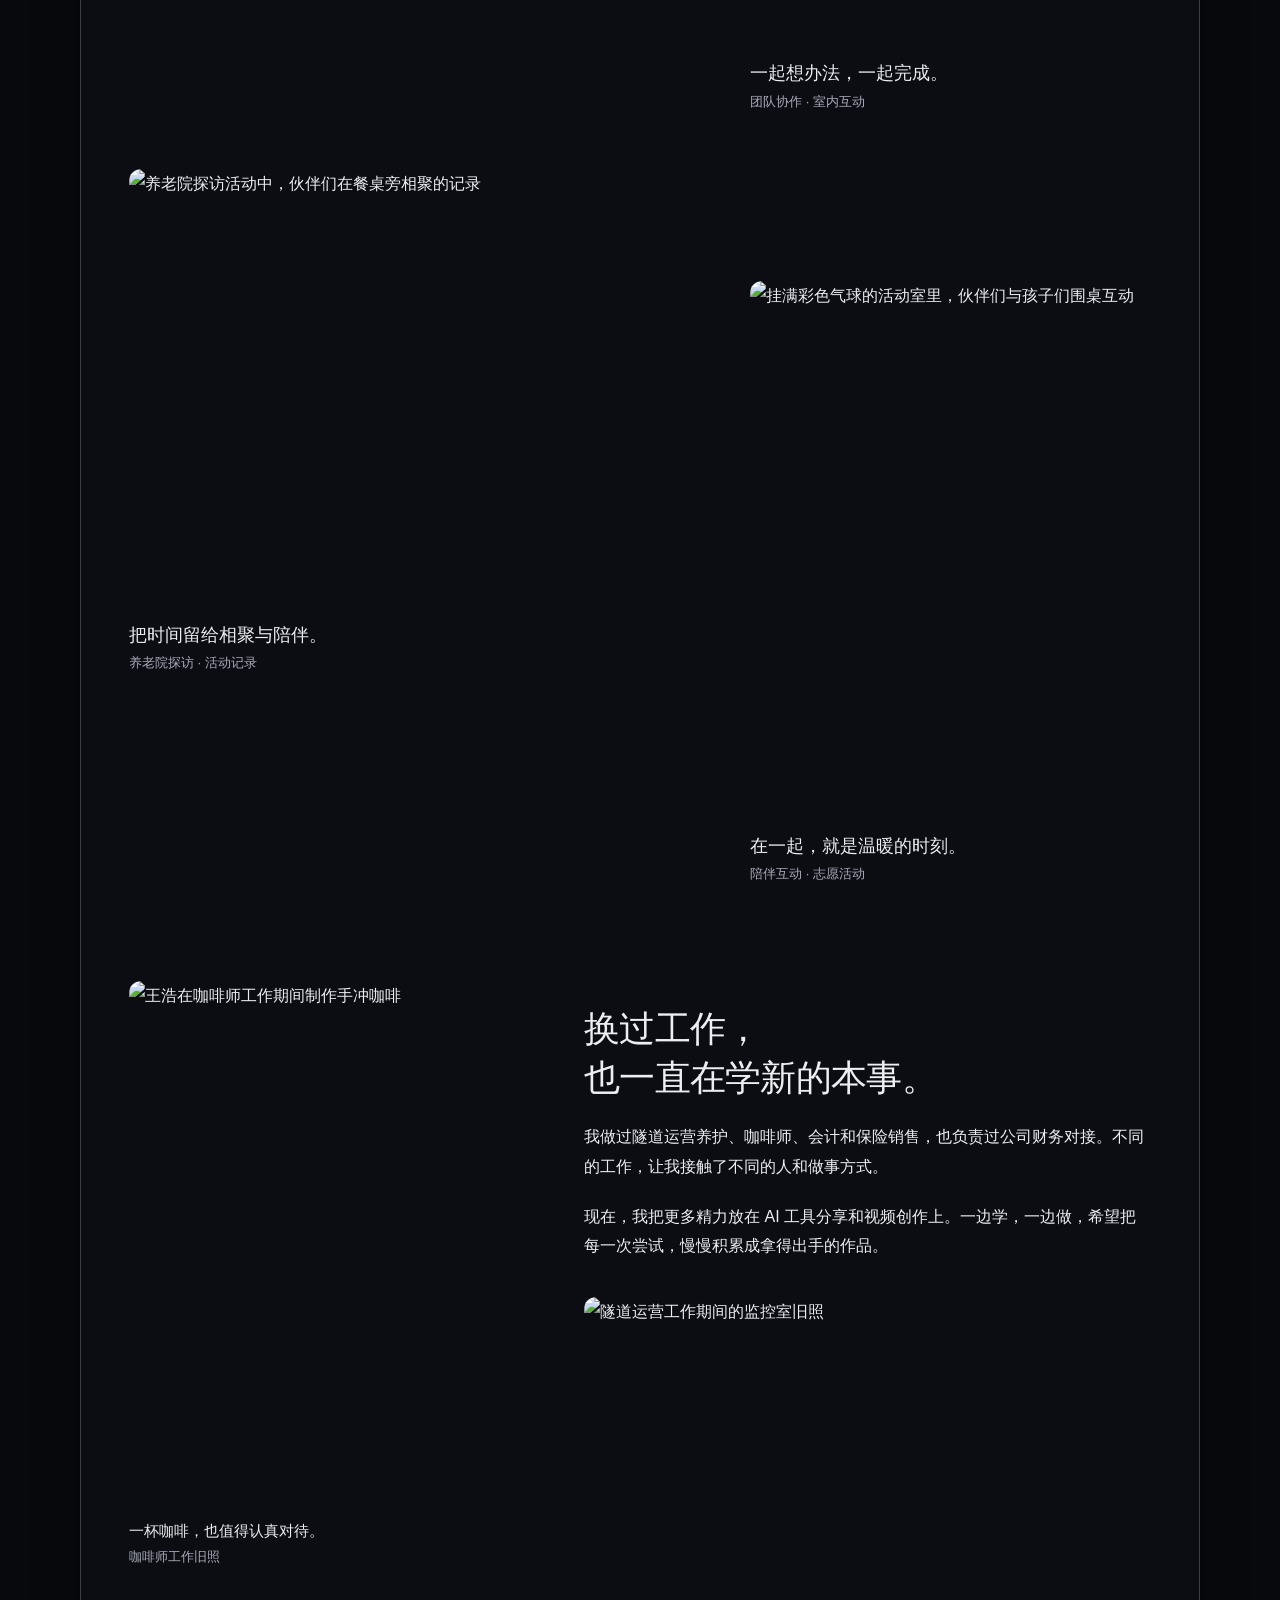
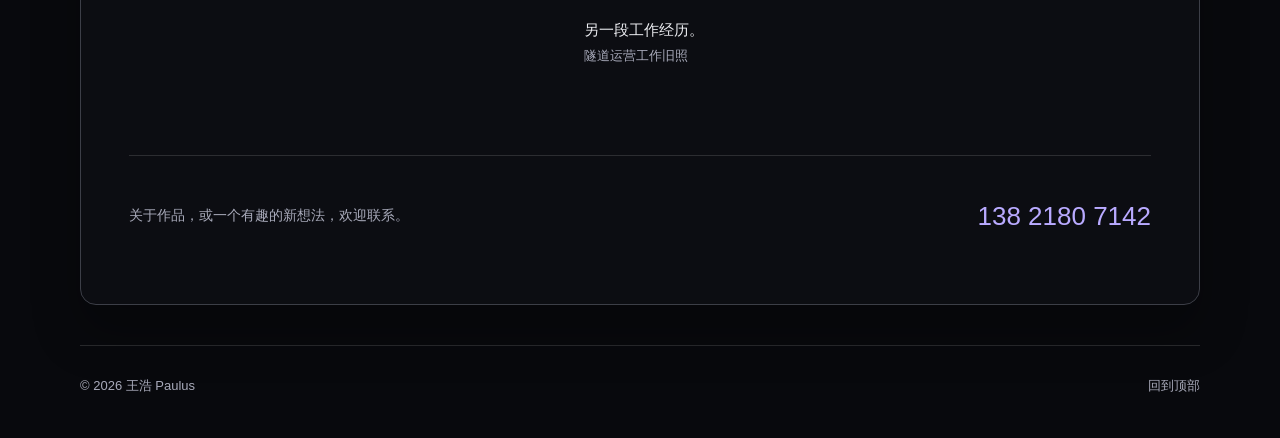
==== commit fc0db008: "Update prompter showcase for ten-character wrapping and punctuation" ====
--- a/index.html
+++ b/index.html
@@ -95,8 +95,8 @@
       <figure class="tool-shot"><a href="assets/tools/stockdesk.jpg" aria-label="查看知行合一看板完整截图"><img src="assets/tools/stockdesk.jpg" alt="知行合一看板运行界面，包含 K 线、成交量、指标副图及周线图" loading="lazy" width="1280" height="720"></a><figcaption>行情图表与指标布局<span>运行截图 · 点击查看大图</span></figcaption></figure>
     </article>
     <article class="tool-project" aria-labelledby="prompter-title">
-      <div class="tool-copy"><h3 id="prompter-title">大字提词器</h3><p class="tool-purpose">放大文稿，按自己的节奏读。</p><p>从口播提词到 iPad 阅读，我把功能收拢成一个简单动作：粘贴文稿，放大显示，再像浏览网页一样上下拖动。保留原文段落，修改后也能回到刚才的阅读位置。</p><ul class="tool-features"><li>大字显示，触摸拖动阅读</li><li>iPad、手机和电脑均可打开</li><li>单文件交付，下载后可离线使用</li></ul><p class="tool-links"><a href="https://paulussamvel-lang.github.io/chinese-teleprompter/prompter.html">打开大字提词器</a><a href="https://github.com/paulussamvel-lang/chinese-teleprompter">查看开源代码</a></p></div>
-      <figure class="tool-shot"><a href="assets/tools/prompter-manual-20261112.webp" aria-label="查看大字提词器完整截图"><img src="assets/tools/prompter-manual-20261112.webp" alt="大字提词器实际阅读界面，放大显示王浩的示例文稿，顶部提供编辑文稿按钮" loading="lazy" width="1542" height="693"></a><figcaption>让文稿清楚地呈现在眼前<span>大字阅读版 · 点击查看大图</span></figcaption></figure>
+      <div class="tool-copy"><h3 id="prompter-title">大字提词器</h3><p class="tool-purpose">长句分成短行，按自己的节奏读。</p><p>粘贴文稿后，按每行 10 个字整理长句，行末的句号、逗号等标点跟随上一行。保留原文段落和空行，放大后用手指上下拖动，修改文稿后也能回到刚才的阅读位置。</p><ul class="tool-features"><li>10 字分行，行末标点跟随</li><li>大字显示，手动触摸滚动</li><li>单文件交付，下载后可离线使用</li></ul><p class="tool-links"><a href="https://paulussamvel-lang.github.io/chinese-teleprompter/prompter.html">打开大字提词器</a><a href="https://github.com/paulussamvel-lang/chinese-teleprompter">查看开源代码</a></p></div>
+      <figure class="tool-shot"><a href="assets/tools/prompter-lines-20261112.webp" aria-label="查看大字提词器完整截图"><img src="assets/tools/prompter-lines-20261112.webp" alt="大字提词器实际界面：把遇到的问题做成作品共10字，句号留在同一行，长句分行并保留段落空行" loading="lazy" width="1542" height="693"></a><figcaption>长句分行，标点跟随<span>10 字分行版 · 点击查看大图</span></figcaption></figure>
     </article>
     <article class="tool-project" aria-labelledby="prompt-tool-title">
       <div class="tool-copy"><h3 id="prompt-tool-title">多模型提示词工坊</h3><p class="tool-purpose">把画面想法，整理成清晰的描述。</p><p>输入中文画面描述，用本地词典、规则和模板整理不同模型的提示词。支持 SDXL、Pony、Krea 2 和 MiniMax H3，输出可以继续编辑，再复制或下载。</p><ul class="tool-features"><li>本地运行，无需 API Key</li><li>Krea 2 七层自定义模板、H3 基础字段</li><li>风格选择与最近 12 条历史记录</li></ul><p class="tool-links"><a href="https://github.com/paulussamvel-lang/prompt-atelier">查看开源代码与使用说明</a></p><p class="tool-credit">已采用 MIT 许可证开源。</p></div>
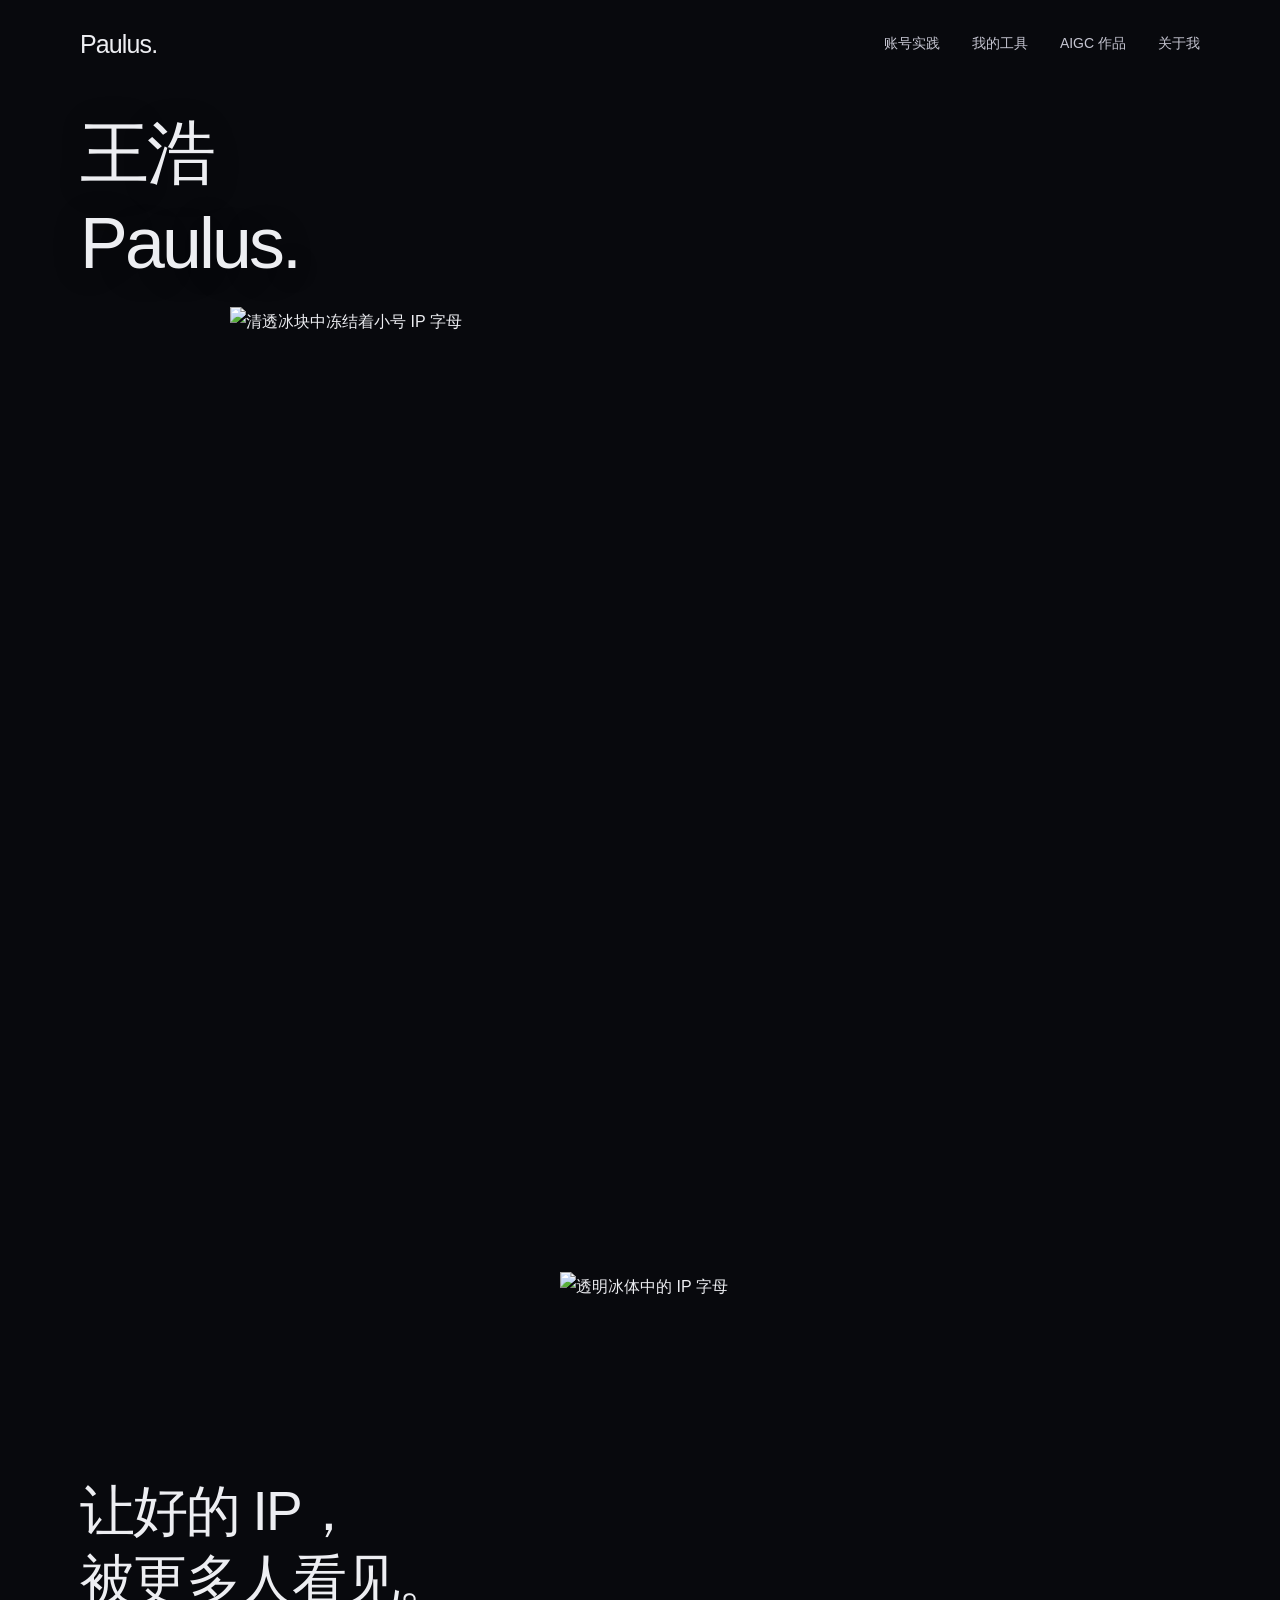
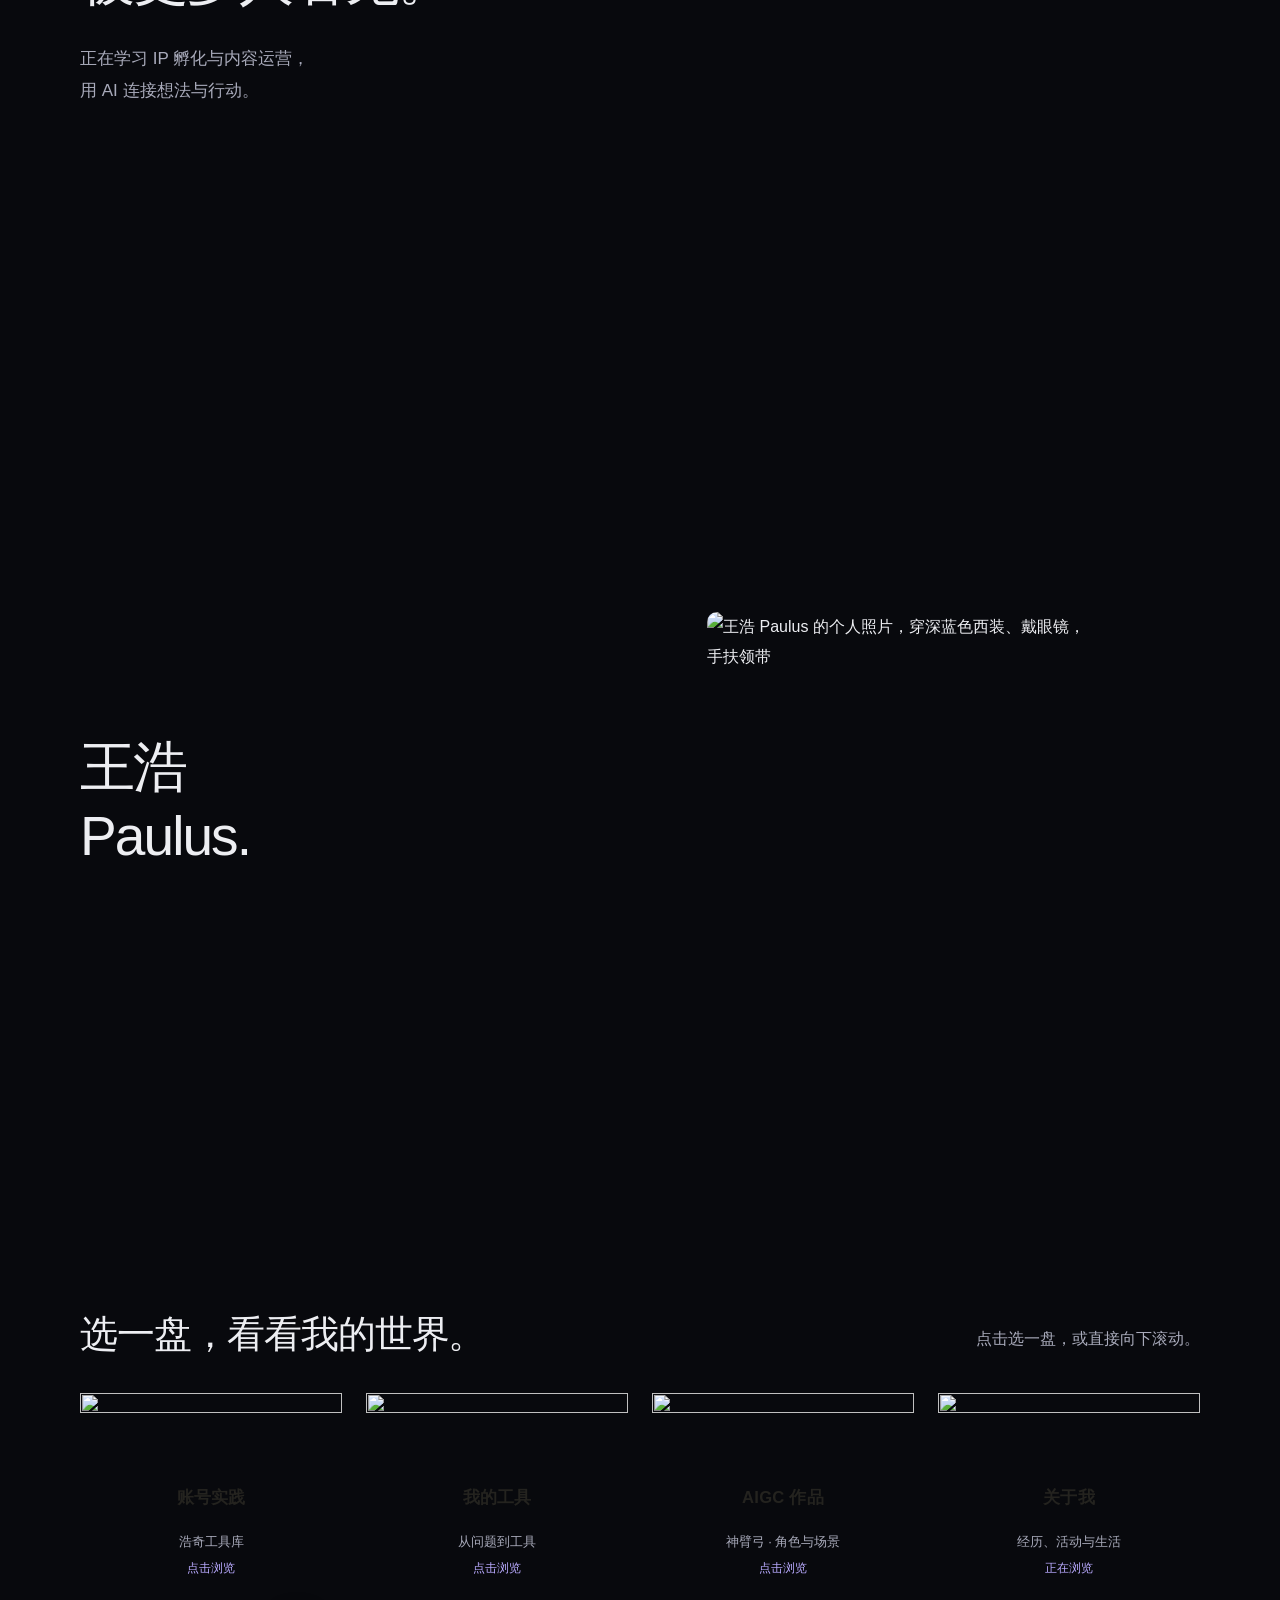
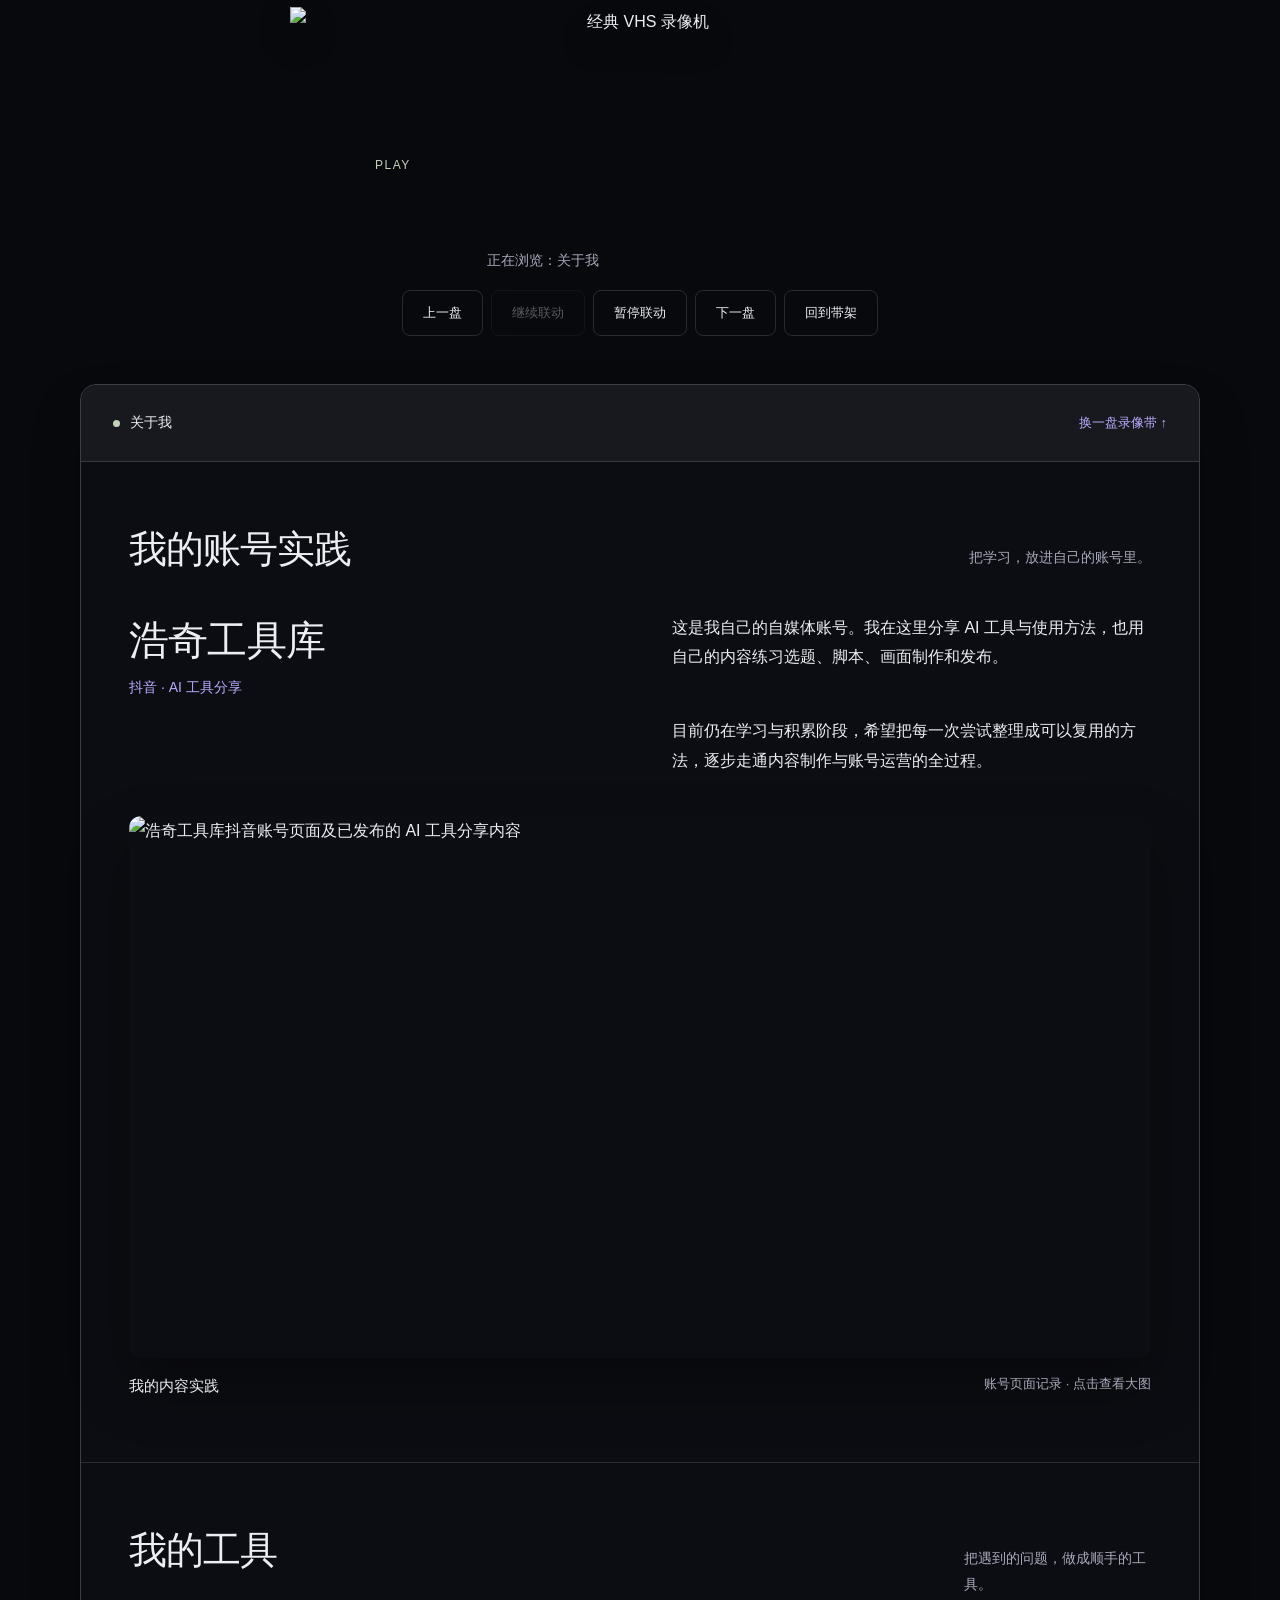
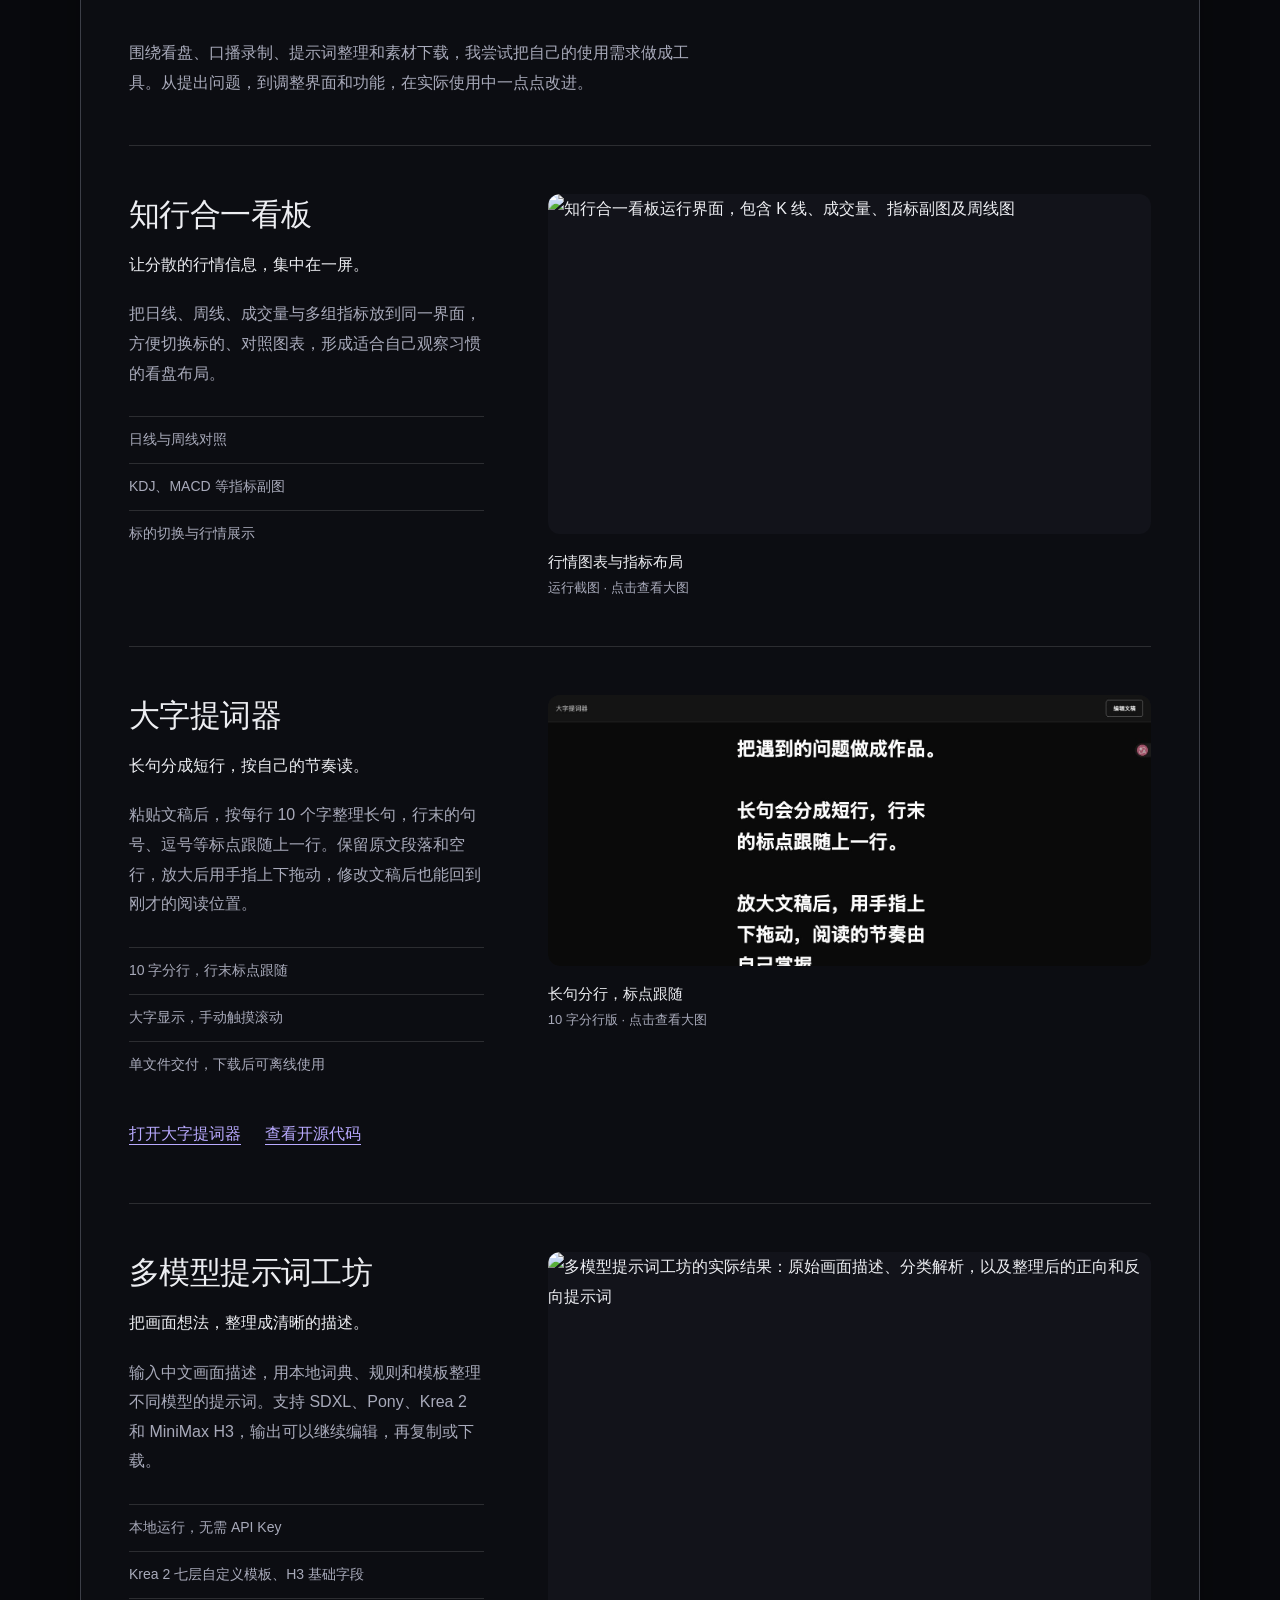
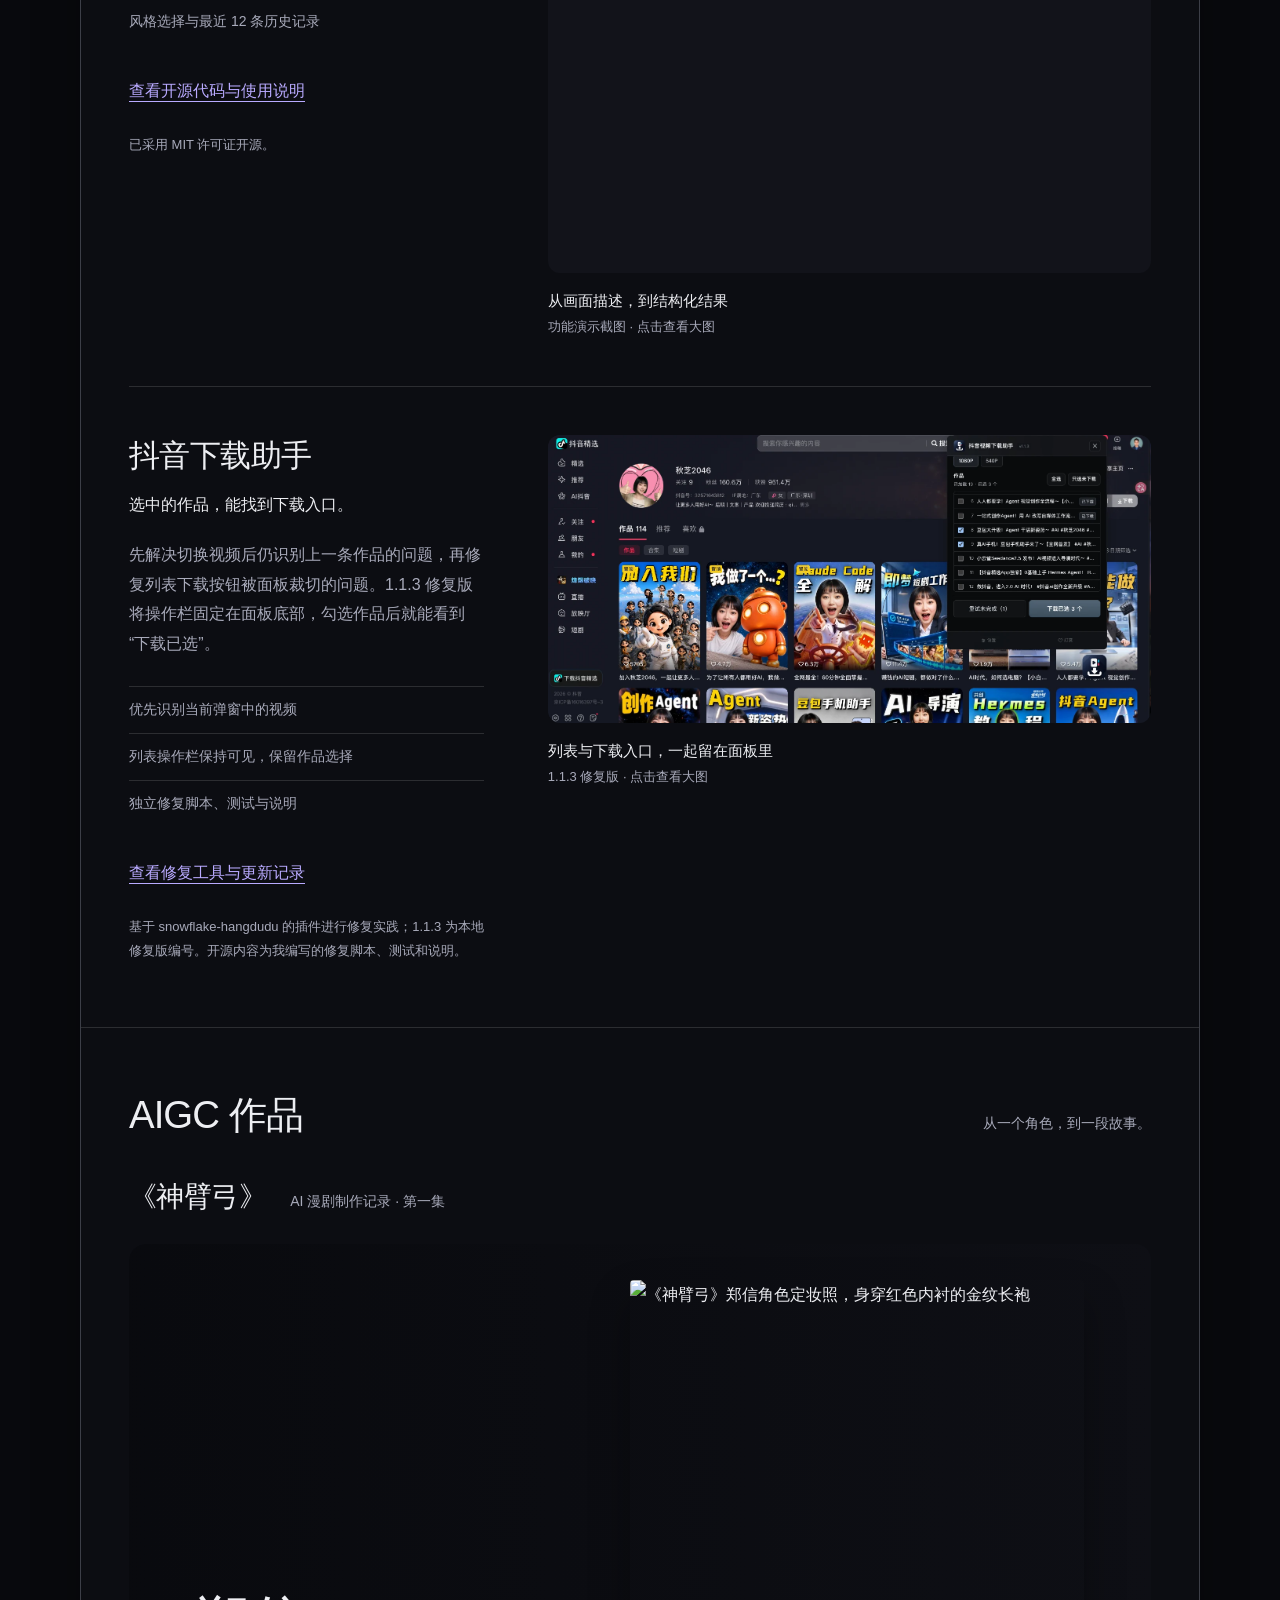
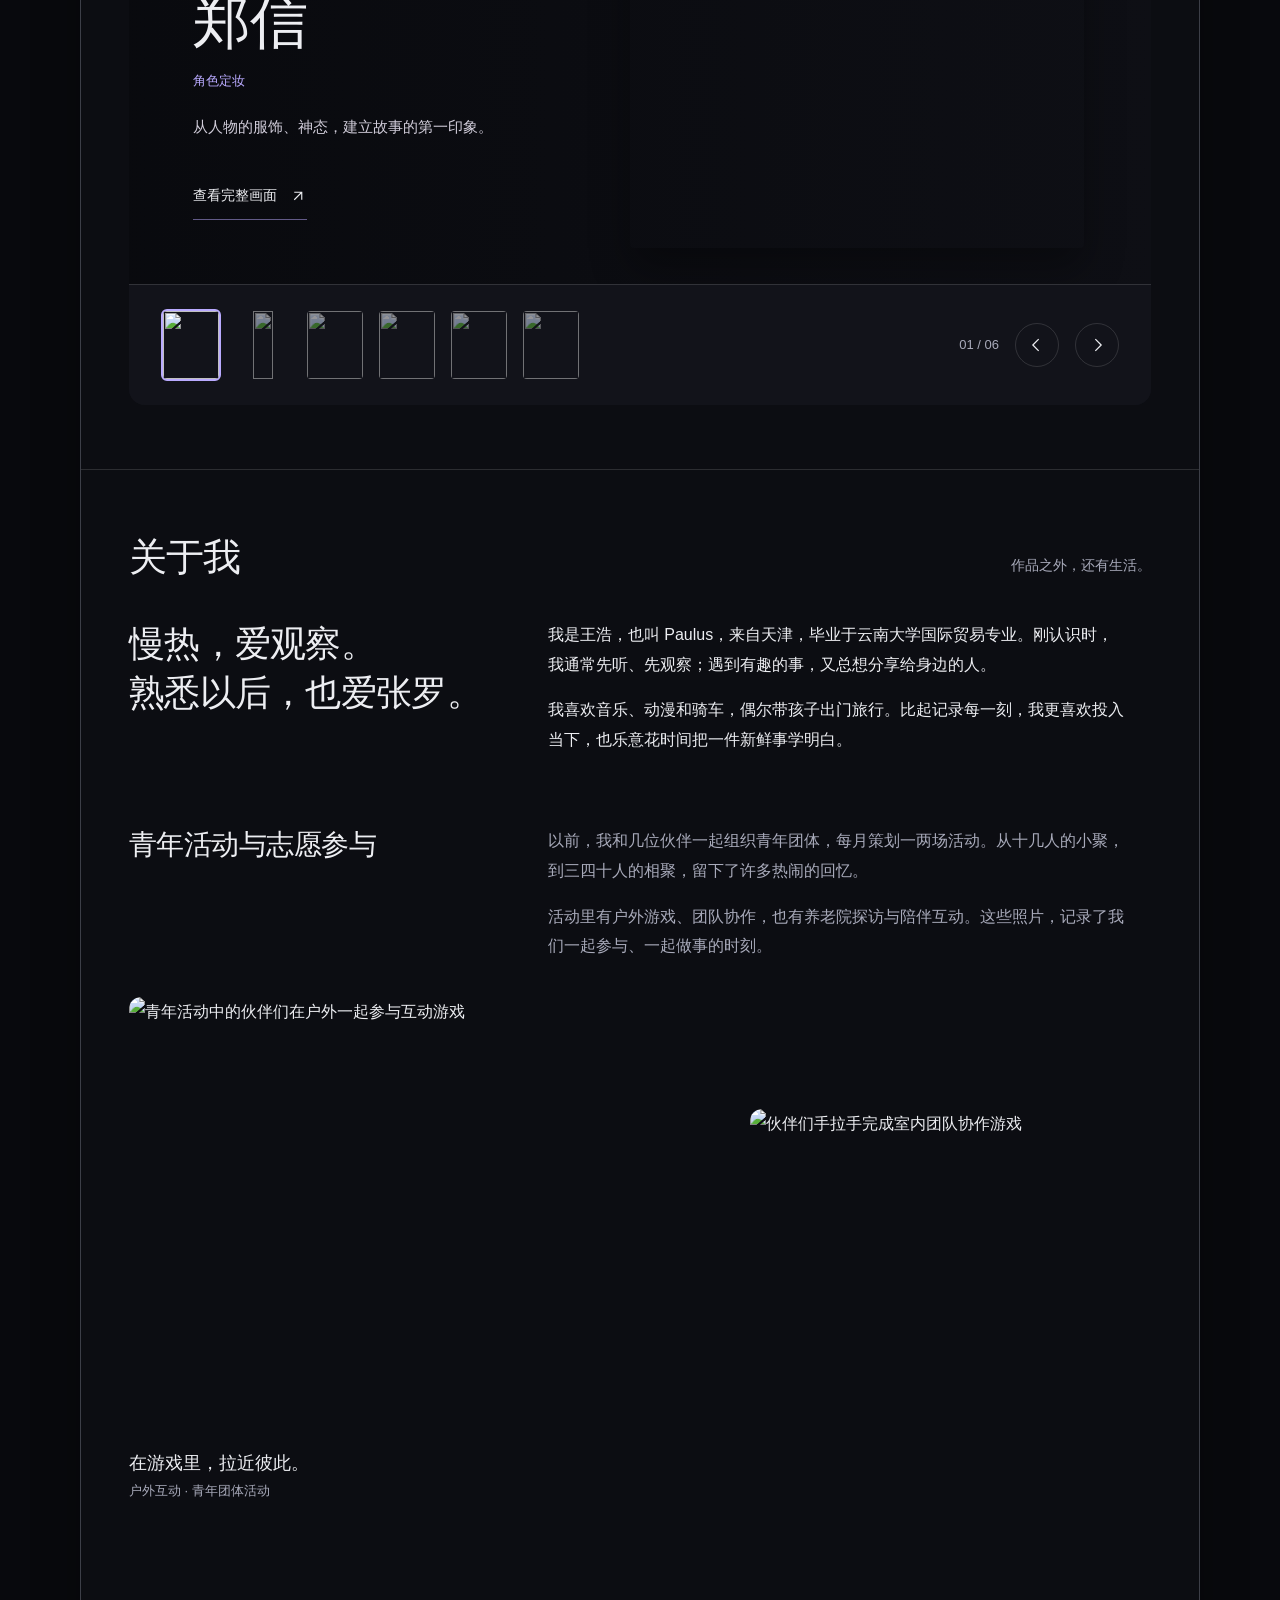
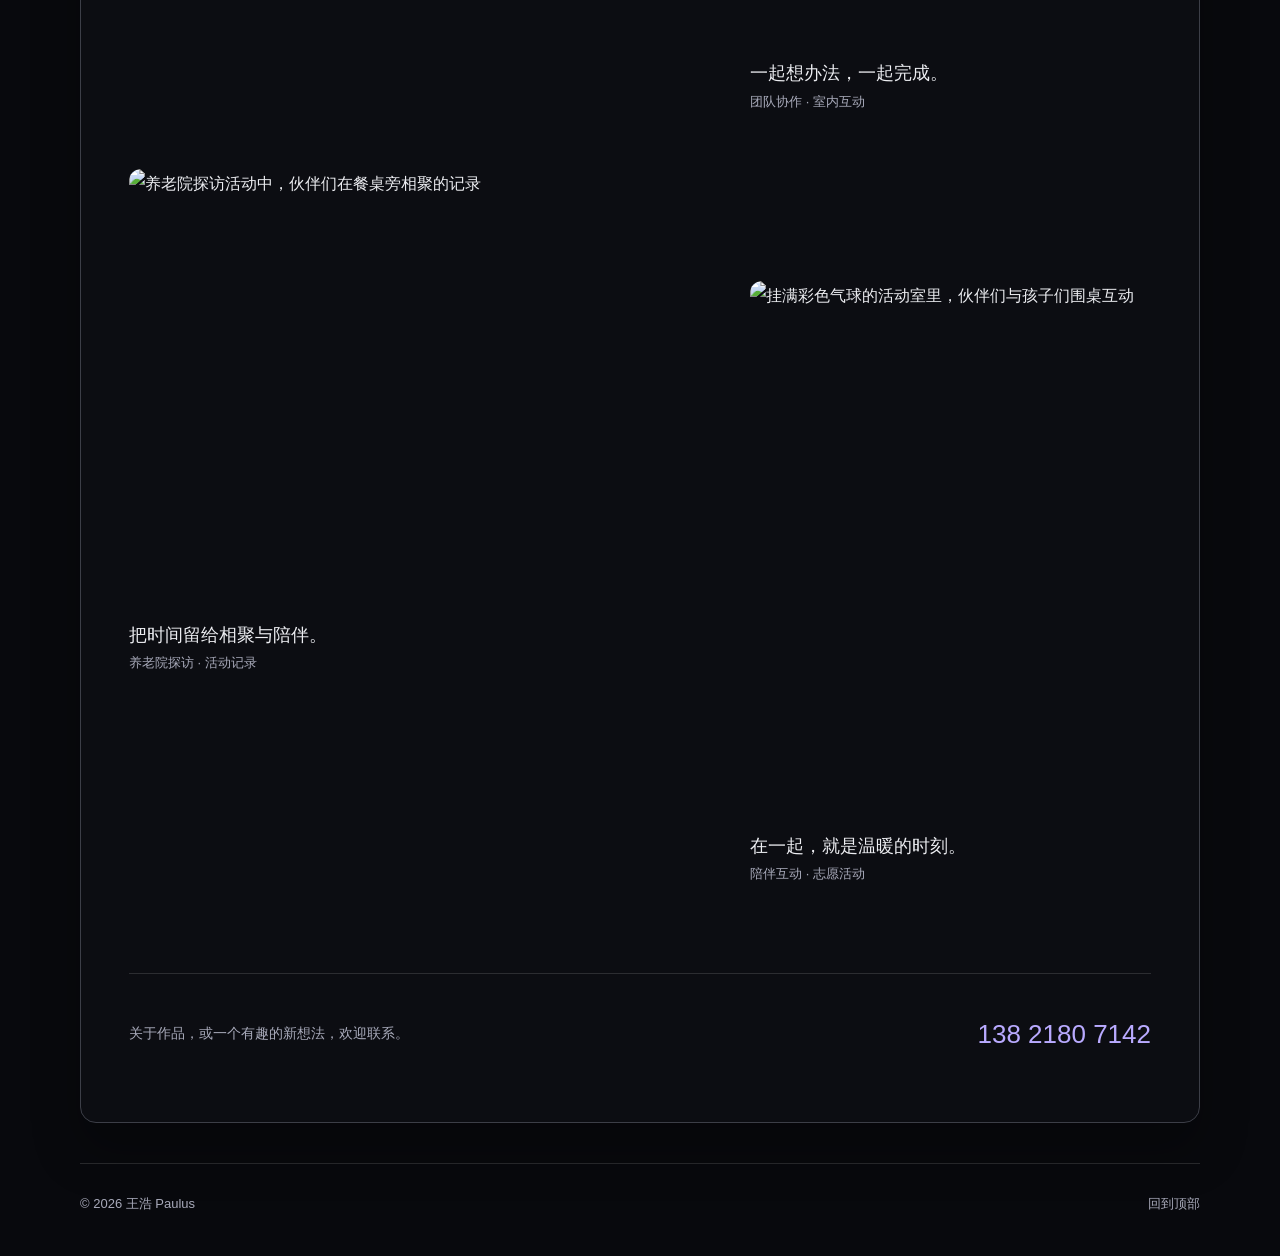
==== commit cc27610e: "Remove previous employment section and related published images" ====
--- a/index.html
+++ b/index.html
@@ -138,7 +138,7 @@
       <figure class="activity-tall"><a href="assets/youth/companionship-activity.jpg"><img src="assets/youth/companionship-activity.jpg" alt="挂满彩色气球的活动室里，伙伴们与孩子们围桌互动" loading="lazy" width="640" height="854"></a><figcaption>在一起，就是温暖的时刻。<span>陪伴互动 · 志愿活动</span></figcaption></figure>
     </div>
     </section>
-    <div class="experience-layout"><figure><a href="assets/paulus/barista.jpg"><img src="assets/paulus/barista.jpg" alt="王浩在咖啡师工作期间制作手冲咖啡" loading="lazy" width="1080" height="1440"></a><figcaption>一杯咖啡，也值得认真对待。<span>咖啡师工作旧照</span></figcaption></figure><div class="experience-copy"><h3>换过工作，<br>也一直在学新的本事。</h3><p>我做过隧道运营养护、咖啡师、会计和保险销售，也负责过公司财务对接。不同的工作，让我接触了不同的人和做事方式。</p><p>现在，我把更多精力放在 AI 工具分享和视频创作上。一边学，一边做，希望把每一次尝试，慢慢积累成拿得出手的作品。</p><figure><a href="assets/paulus/tunnel.jpg"><img src="assets/paulus/tunnel.jpg" alt="隧道运营工作期间的监控室旧照" loading="lazy" width="1400" height="753"></a><figcaption>另一段工作经历。<span>隧道运营工作旧照</span></figcaption></figure></div></div>
+    
     <div class="contact"><p>关于作品，或一个有趣的新想法，欢迎联系。</p><a href="tel:13821807142">138 2180 7142</a></div>
   </section>
     </div>
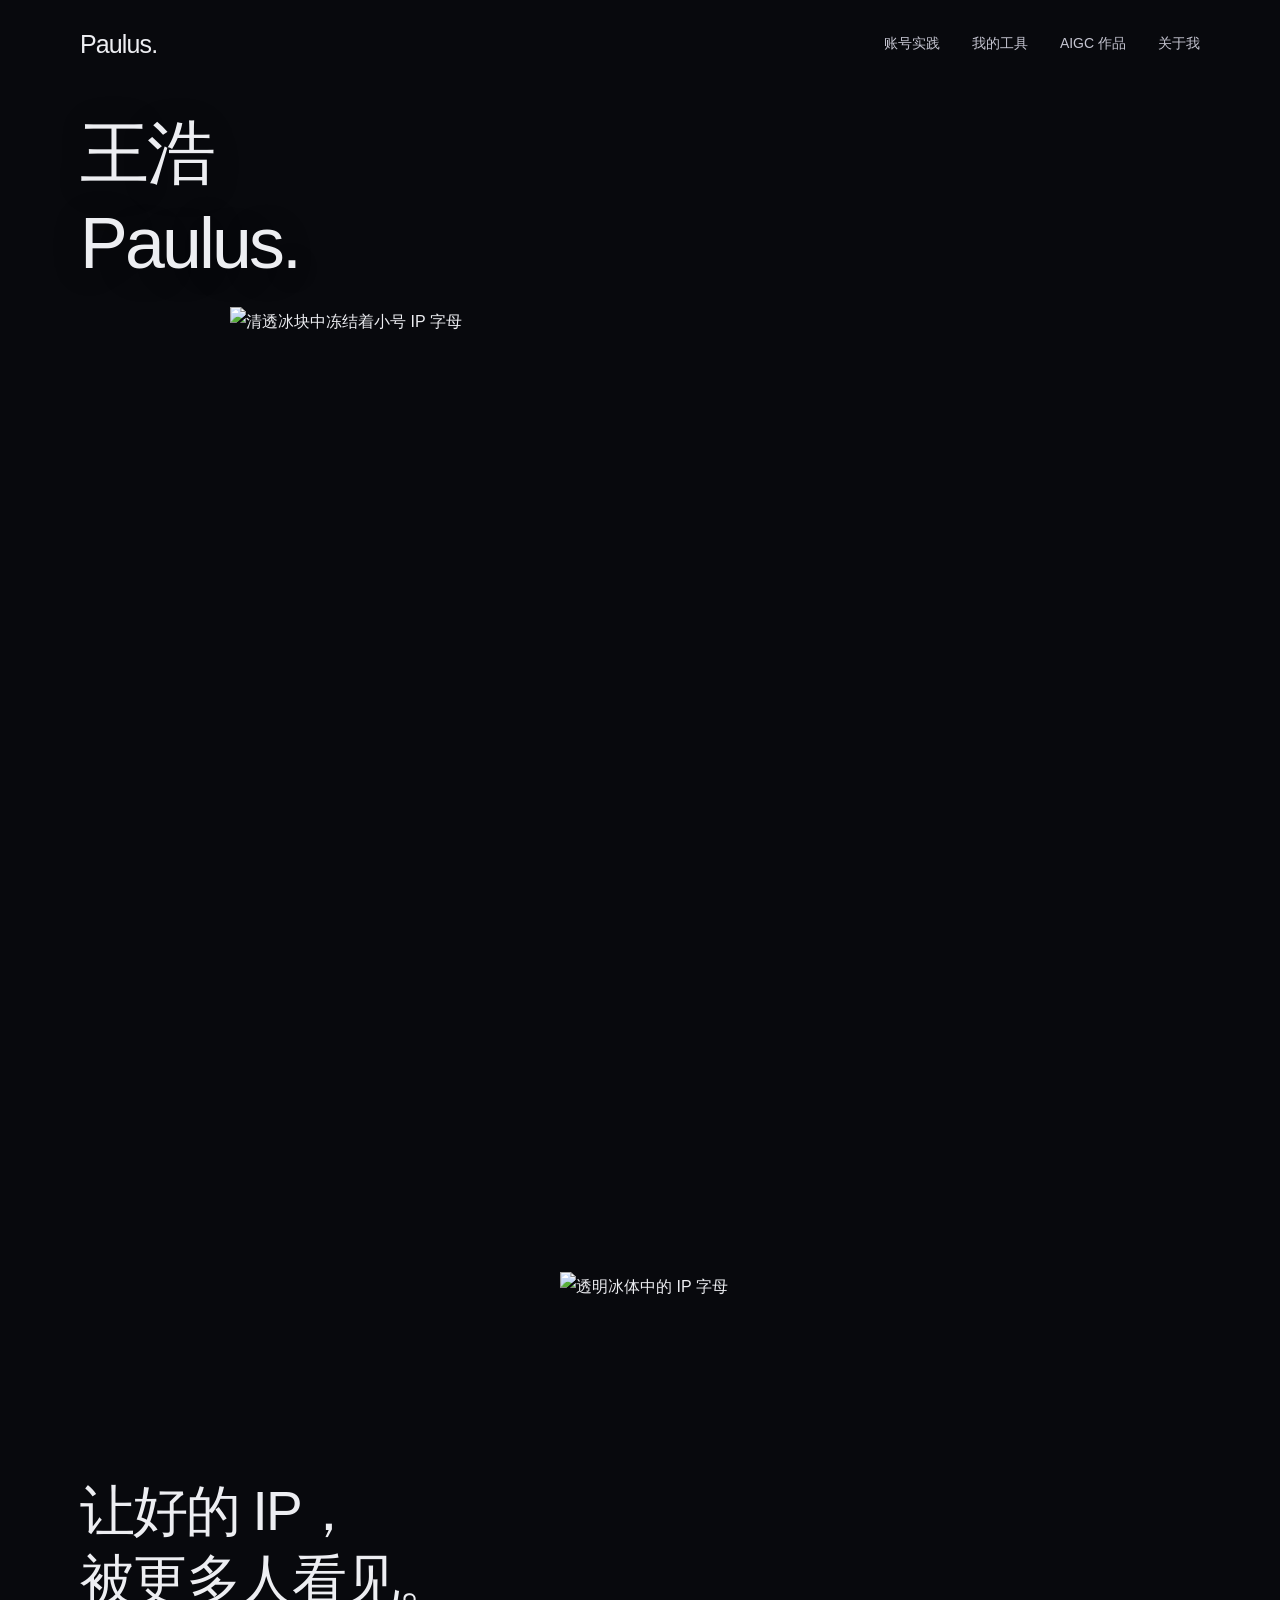
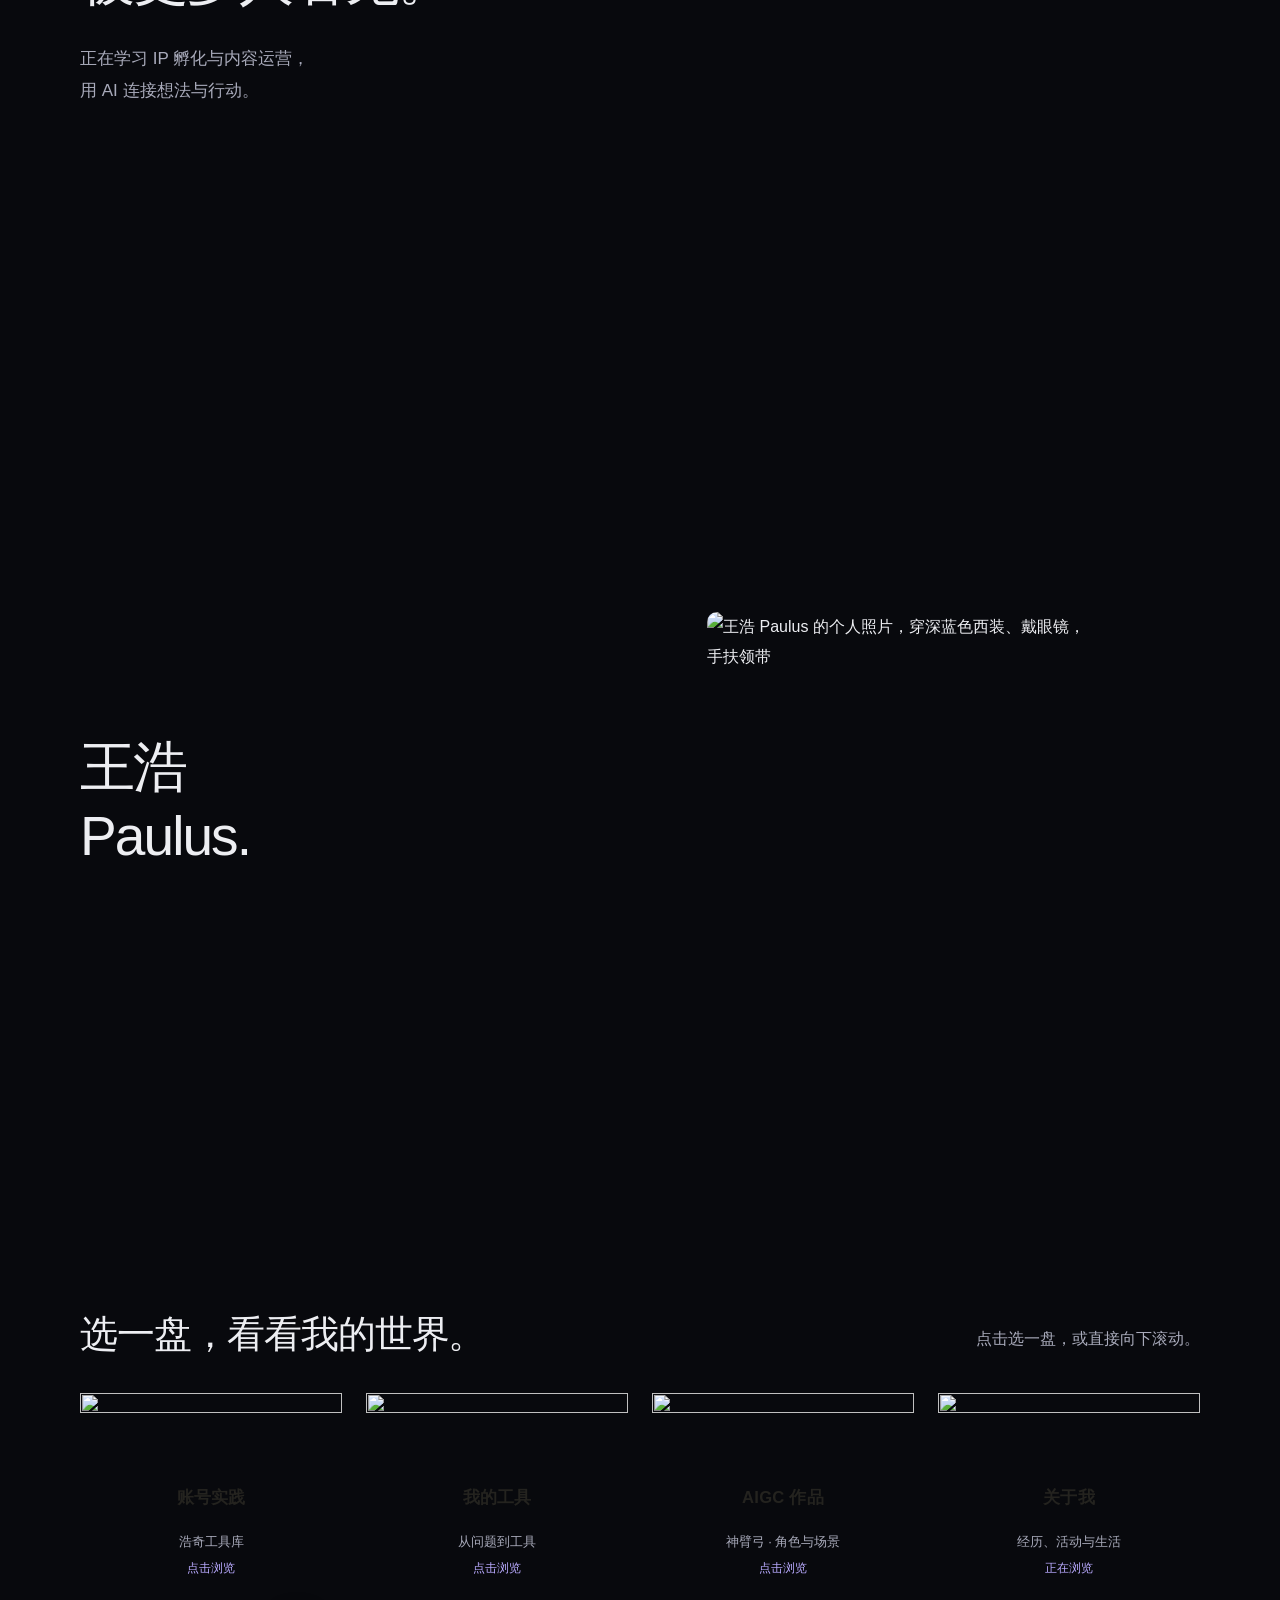
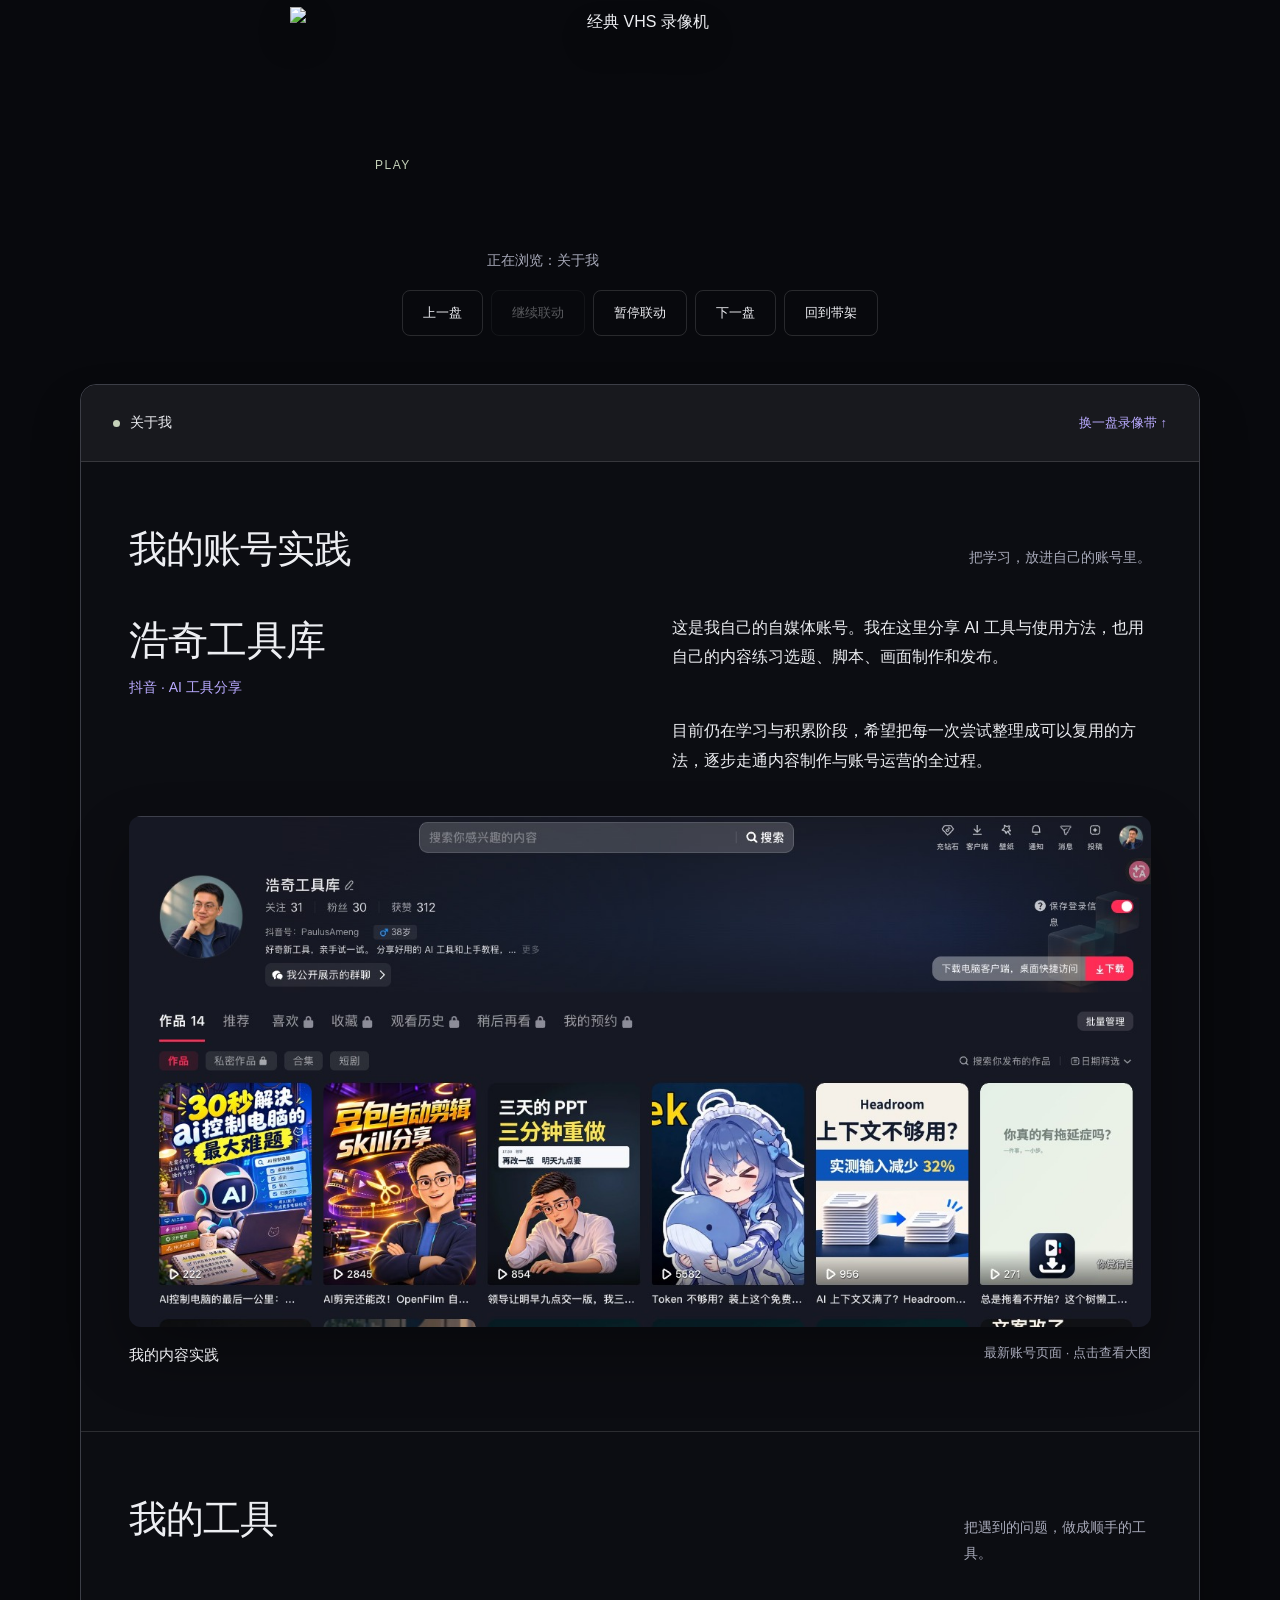
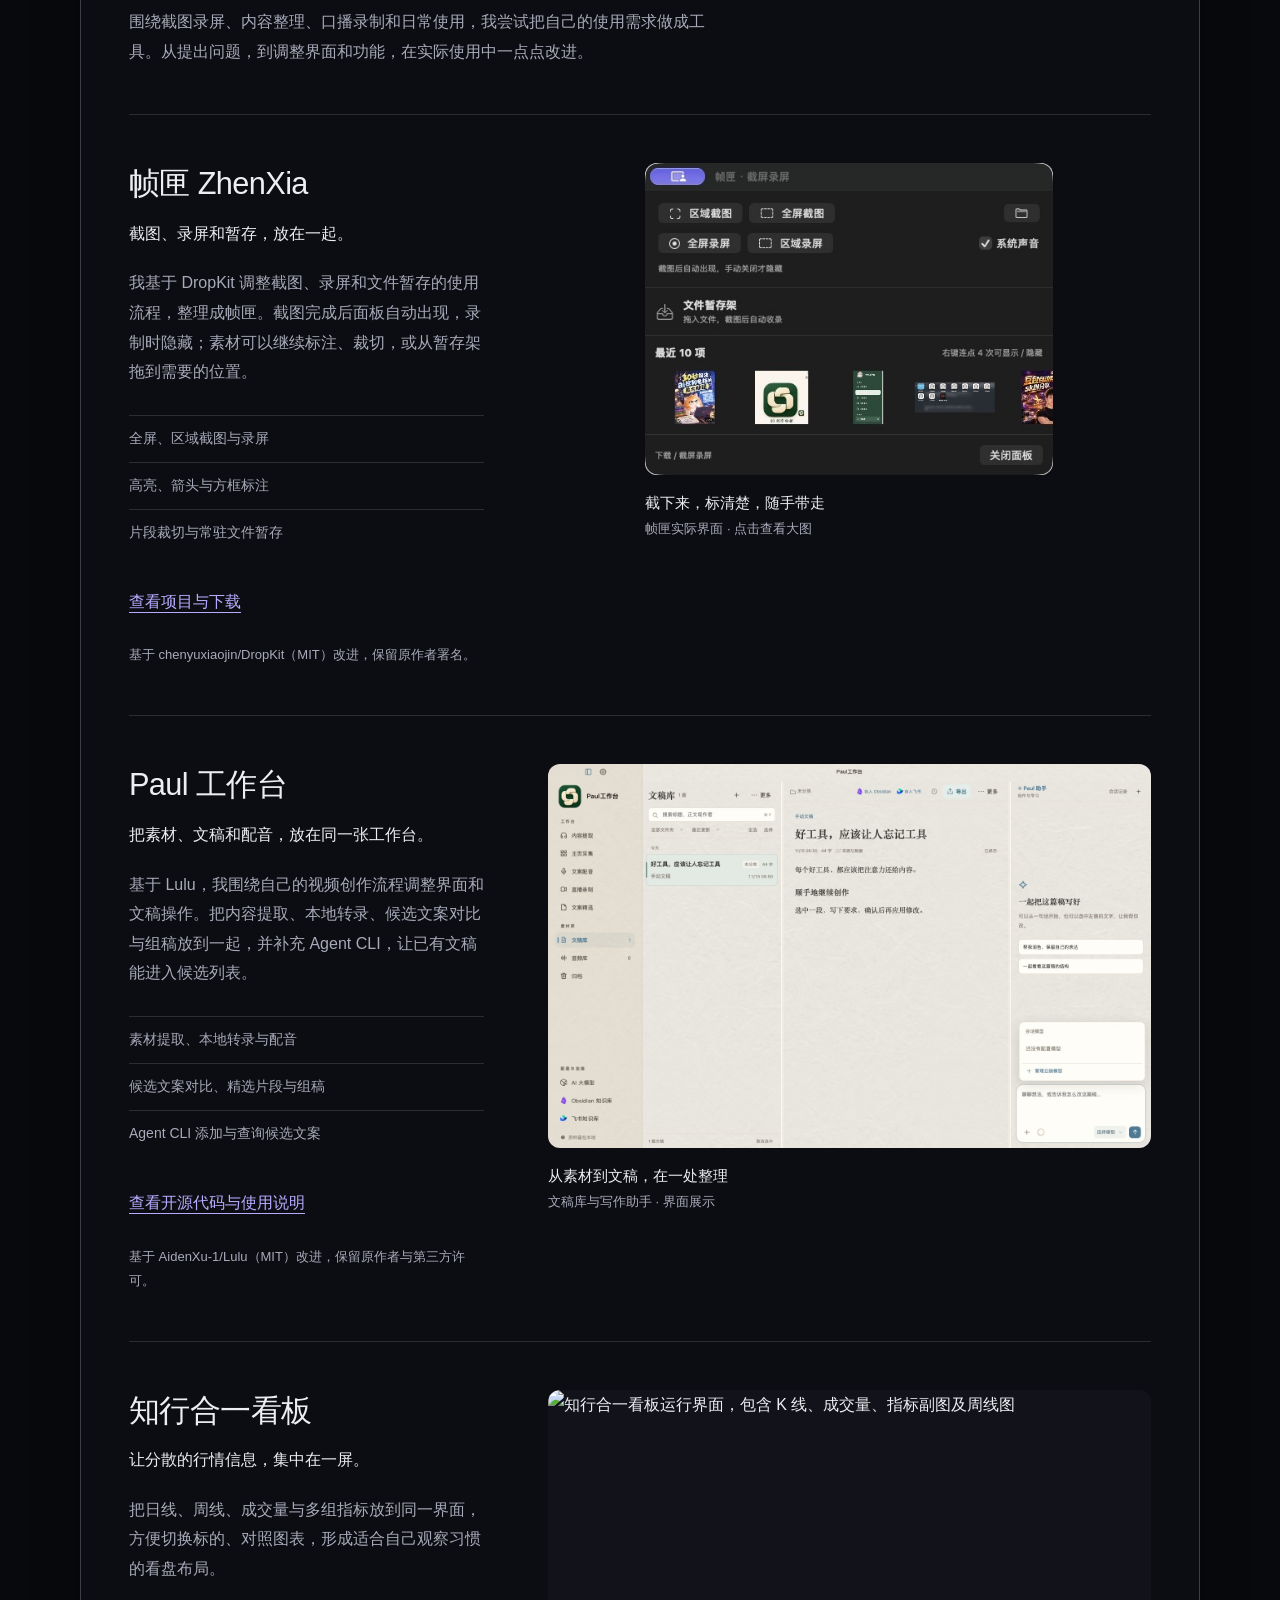
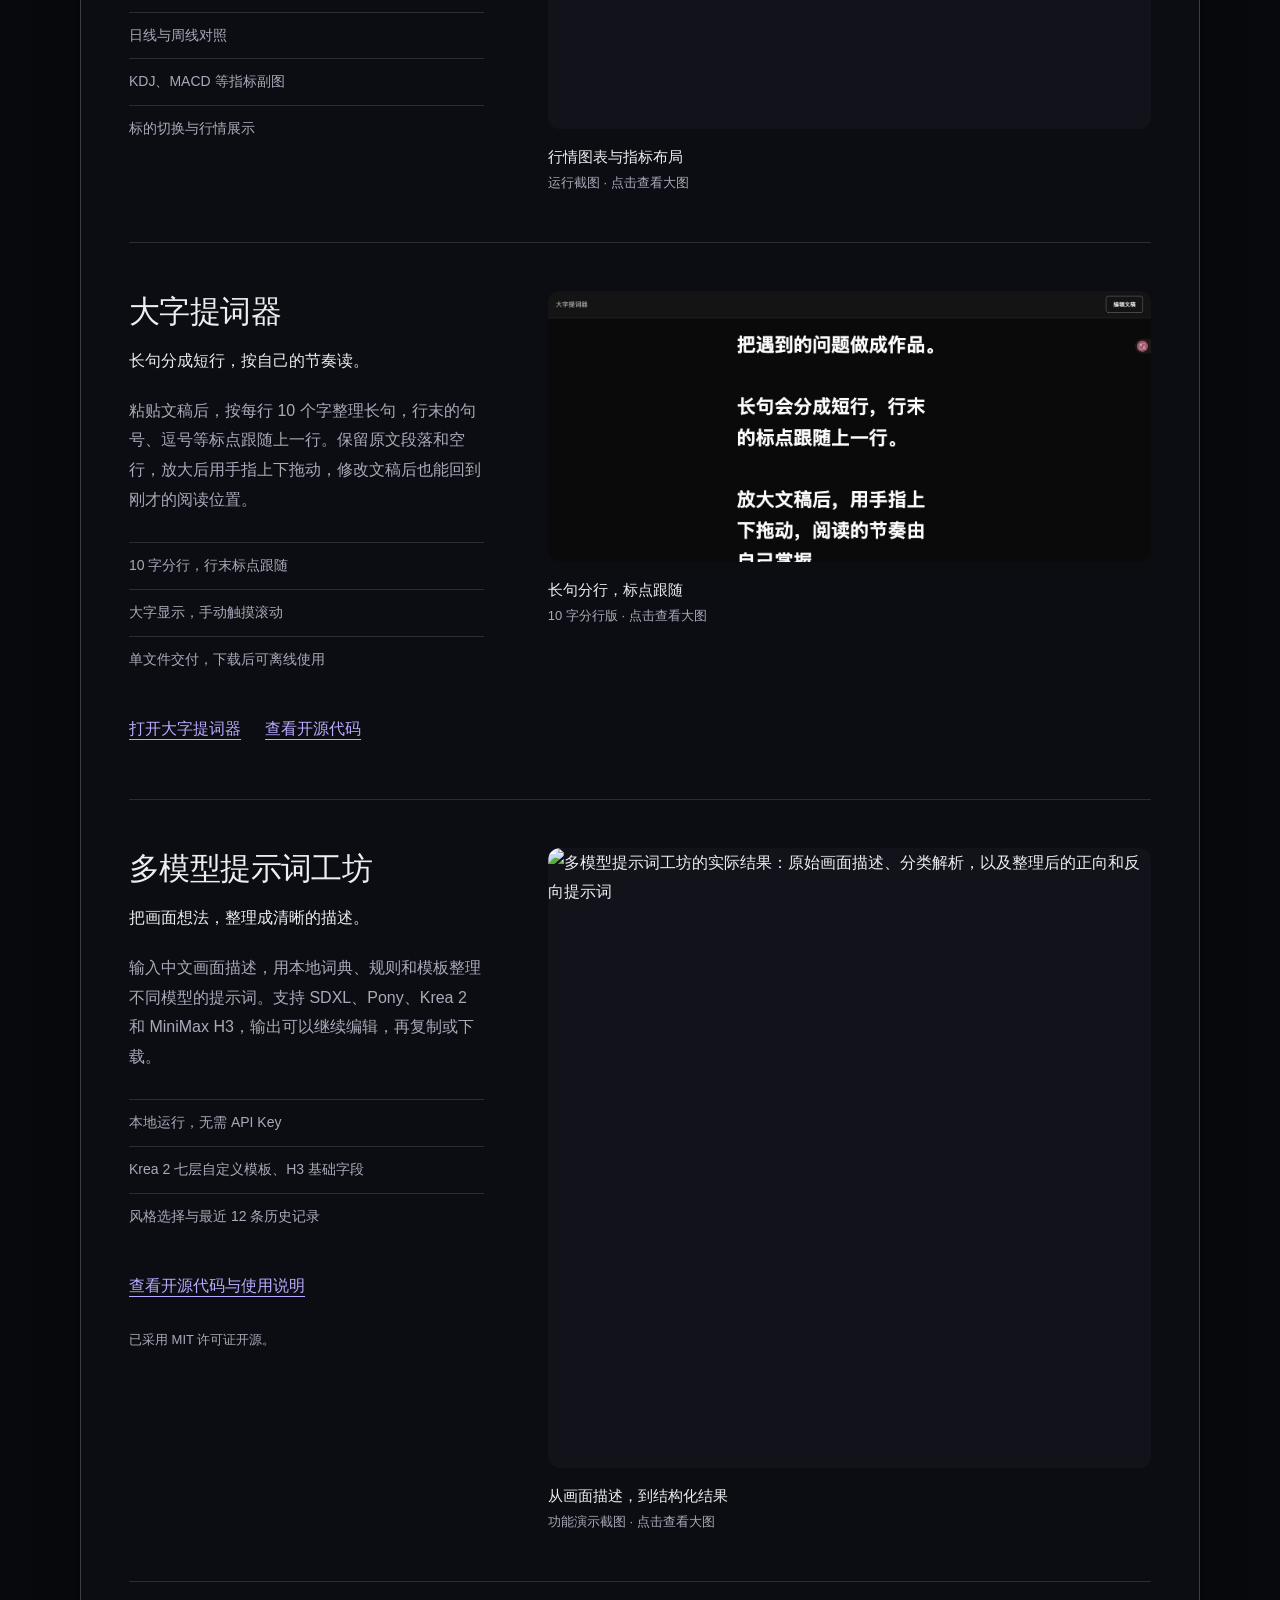
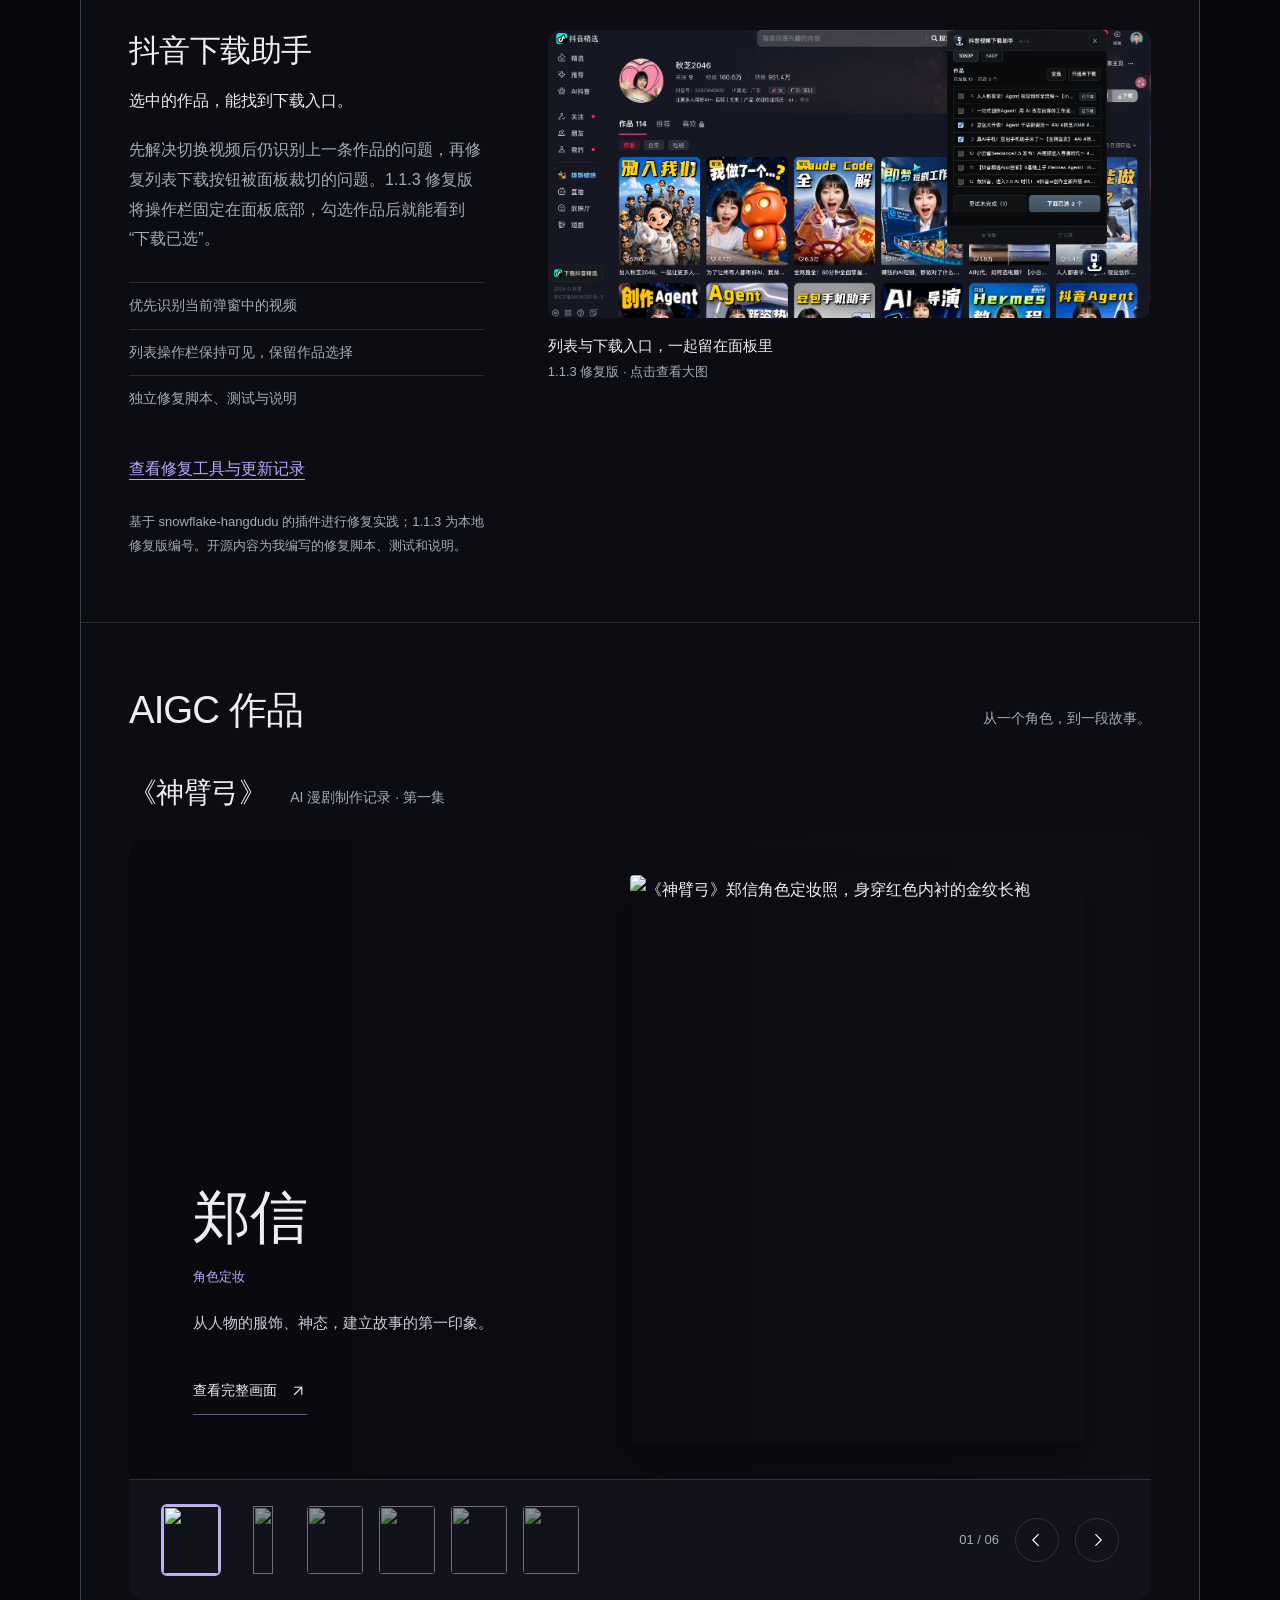
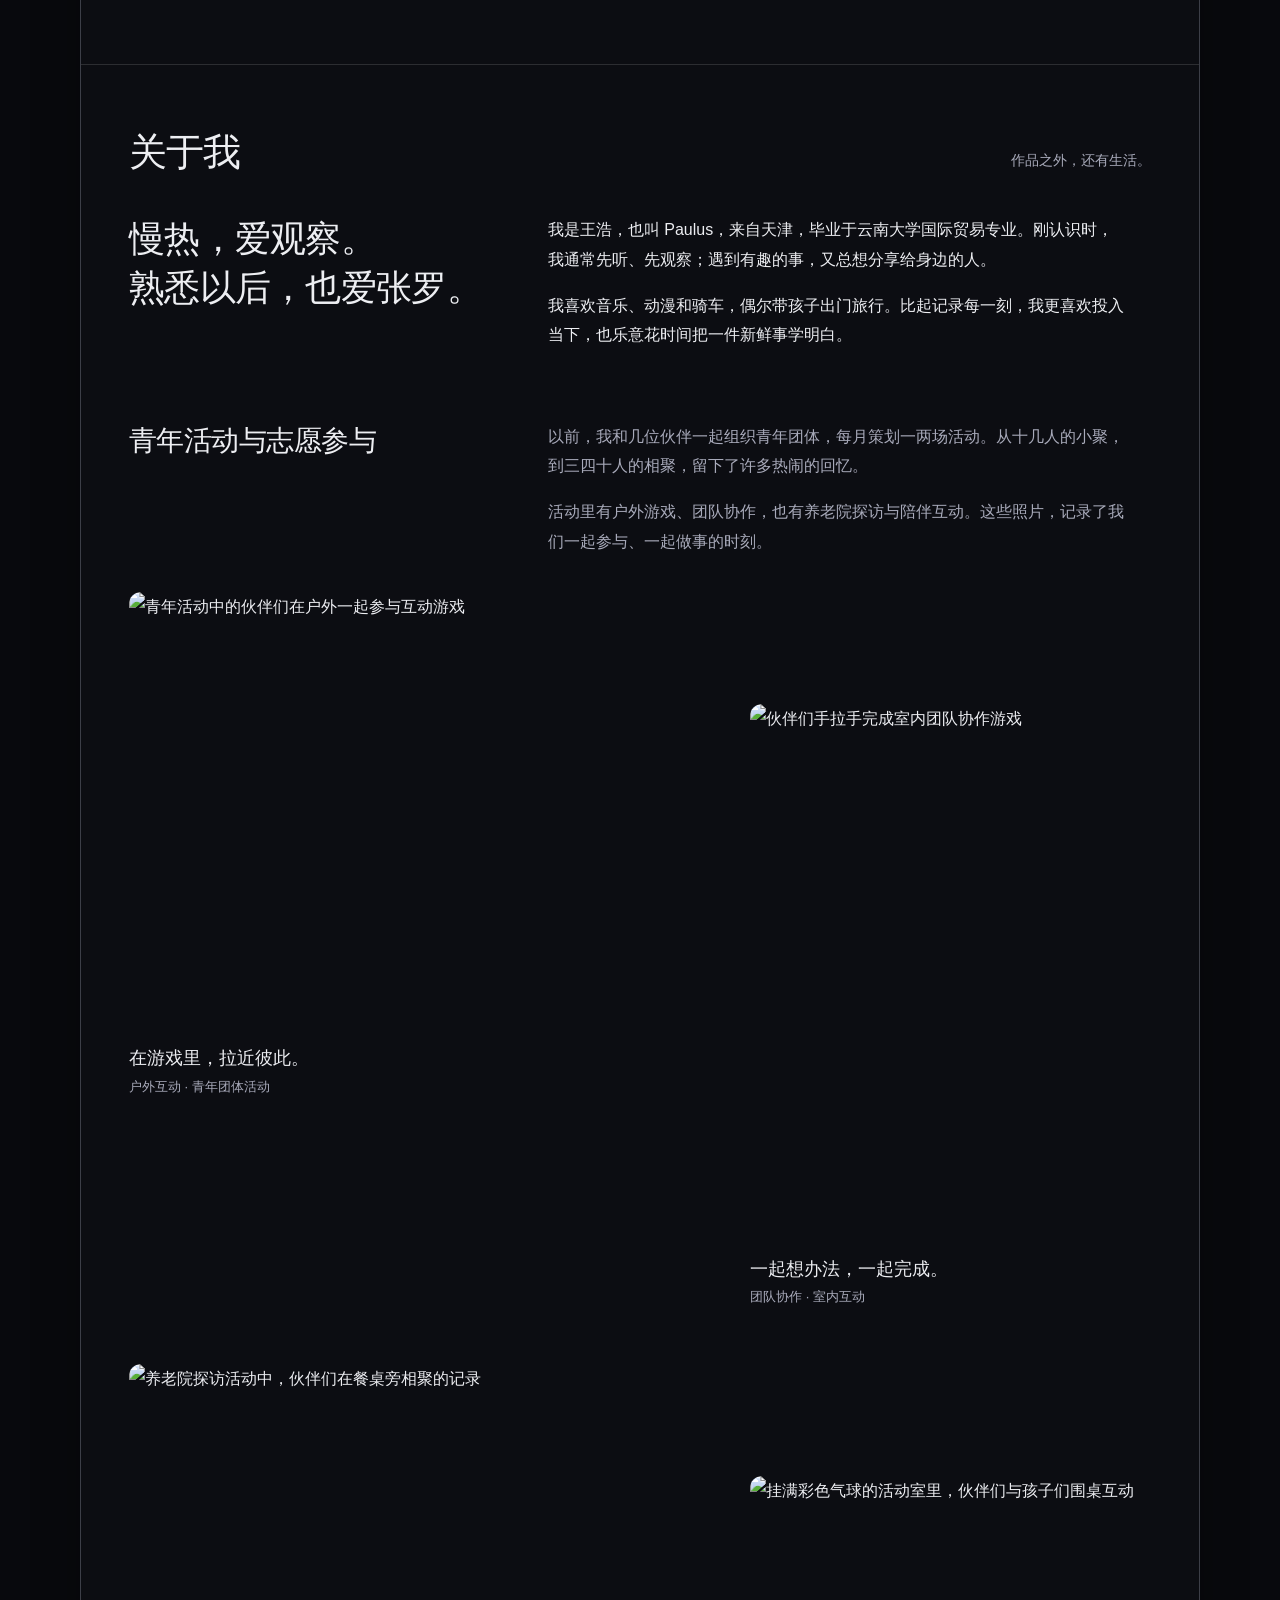
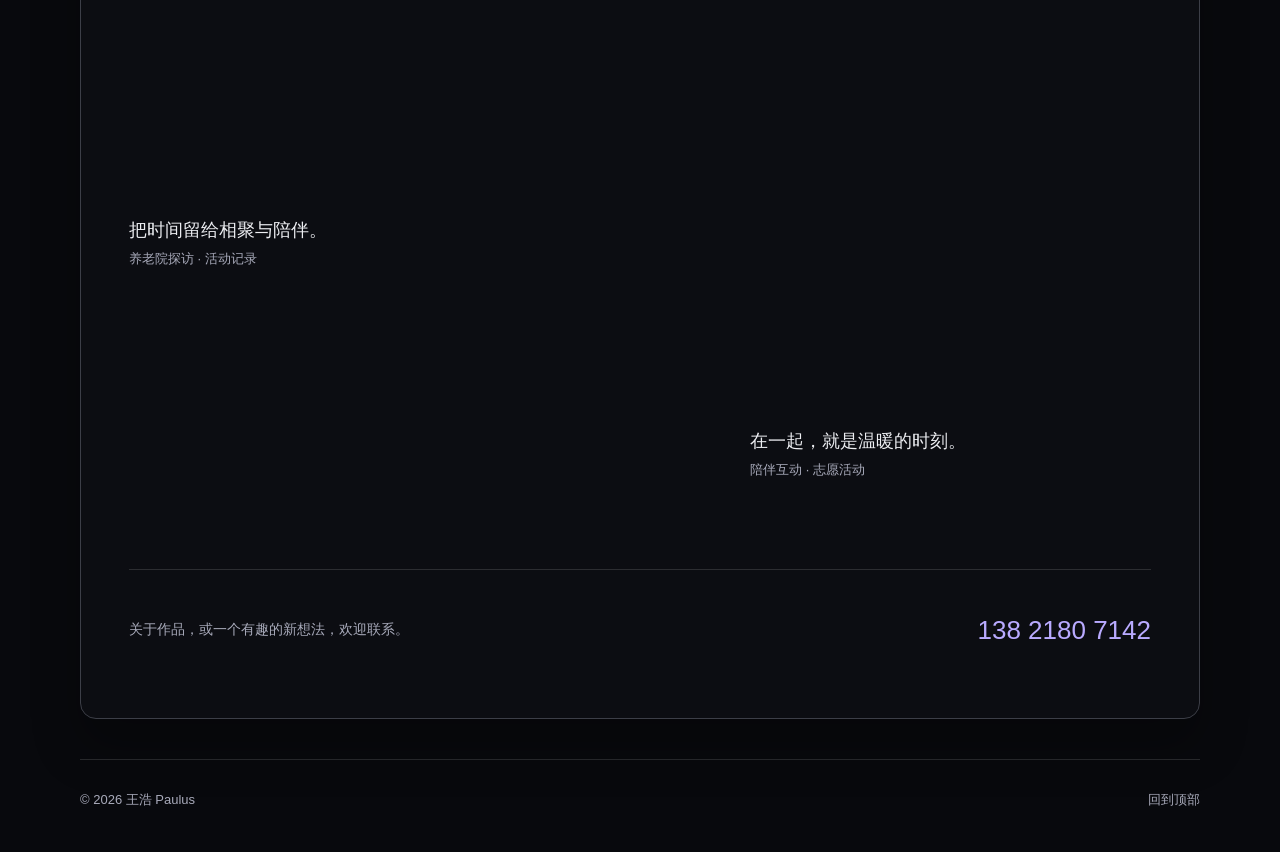
==== commit d2575bcb: "Showcase ZhenXia and Paul Workbench and refresh account image" ====
--- a/index.html
+++ b/index.html
@@ -84,12 +84,20 @@
     <div class="section-heading"><h2 id="account-title">我的账号实践</h2><p>把学习，放进自己的账号里。</p></div>
     <div class="account-layout">
       <div class="account-copy"><h3>浩奇工具库</h3><p class="account-platform">抖音 · AI 工具分享</p><p>这是我自己的自媒体账号。我在这里分享 AI 工具与使用方法，也用自己的内容练习选题、脚本、画面制作和发布。</p><p>目前仍在学习与积累阶段，希望把每一次尝试整理成可以复用的方法，逐步走通内容制作与账号运营的全过程。</p></div>
-      <figure><a href="assets/account/haoqi-account-20261110.png" aria-label="查看 浩奇工具库账号截图"><img src="assets/account/haoqi-account-20261110.png" alt="浩奇工具库抖音账号页面及已发布的 AI 工具分享内容" loading="lazy" width="1595" height="847"></a><figcaption>我的内容实践<span>账号页面记录 · 点击查看大图</span></figcaption></figure>
+      <figure><a href="assets/account/haoqi-account-20261115.jpg" aria-label="查看浩奇工具库最新账号截图"><img src="assets/account/haoqi-account-20261115.jpg" alt="浩奇工具库最新抖音账号页面，展示AI控制电脑、自动剪辑、PPT重做和Headroom等已发布作品" loading="lazy" width="1388" height="695"></a><figcaption>我的内容实践<span>最新账号页面 · 点击查看大图</span></figcaption></figure>
     </div>
   </section>
   <section class="tools-section wrap section" id="tools" aria-labelledby="tools-title">
     <div class="section-heading"><h2 id="tools-title">我的工具</h2><p>把遇到的问题，做成顺手的工具。</p></div>
-    <p class="tools-intro">围绕看盘、口播录制、提示词整理和素材下载，我尝试把自己的使用需求做成工具。从提出问题，到调整界面和功能，在实际使用中一点点改进。</p>
+    <p class="tools-intro">围绕截图录屏、内容整理、口播录制和日常使用，我尝试把自己的使用需求做成工具。从提出问题，到调整界面和功能，在实际使用中一点点改进。</p>
+    <article class="tool-project" id="zhenxia" aria-labelledby="zhenxia-title">
+      <div class="tool-copy"><h3 id="zhenxia-title">帧匣 ZhenXia</h3><p class="tool-purpose">截图、录屏和暂存，放在一起。</p><p>我基于 DropKit 调整截图、录屏和文件暂存的使用流程，整理成帧匣。截图完成后面板自动出现，录制时隐藏；素材可以继续标注、裁切，或从暂存架拖到需要的位置。</p><ul class="tool-features"><li>全屏、区域截图与录屏</li><li>高亮、箭头与方框标注</li><li>片段裁切与常驻文件暂存</li></ul><p class="tool-links"><a href="https://github.com/paulussamvel-lang/zhenxia">查看项目与下载</a></p><p class="tool-credit">基于 chenyuxiaojin/DropKit（MIT）改进，保留原作者署名。</p></div>
+      <figure class="tool-shot tool-shot-compact"><a href="assets/tools/zhenxia-20261115.jpg" aria-label="查看帧匣完整界面截图"><img src="assets/tools/zhenxia-20261115.jpg" alt="帧匣实际界面，包含区域截图、全屏截图、全屏录屏、区域录屏、系统声音和最近文件暂存架" loading="lazy" width="490" height="374"></a><figcaption>截下来，标清楚，随手带走<span>帧匣实际界面 · 点击查看大图</span></figcaption></figure>
+    </article>
+    <article class="tool-project" id="paul-workbench" aria-labelledby="paul-workbench-title">
+      <div class="tool-copy"><h3 id="paul-workbench-title">Paul 工作台</h3><p class="tool-purpose">把素材、文稿和配音，放在同一张工作台。</p><p>基于 Lulu，我围绕自己的视频创作流程调整界面和文稿操作。把内容提取、本地转录、候选文案对比与组稿放到一起，并补充 Agent CLI，让已有文稿能进入候选列表。</p><ul class="tool-features"><li>素材提取、本地转录与配音</li><li>候选文案对比、精选片段与组稿</li><li>Agent CLI 添加与查询候选文案</li></ul><p class="tool-links"><a href="https://github.com/paulussamvel-lang/Lulu">查看开源代码与使用说明</a></p><p class="tool-credit">基于 AidenXu-1/Lulu（MIT）改进，保留原作者与第三方许可。</p></div>
+      <figure class="tool-shot"><a href="assets/tools/paul-workbench-20261115.jpg" aria-label="查看Paul工作台完整界面截图"><img src="assets/tools/paul-workbench-20261115.jpg" alt="Paul工作台文稿库与写作助手界面，使用演示文稿展示文稿阅读、整理和助手入口" loading="lazy" width="1480" height="940"></a><figcaption>从素材到文稿，在一处整理<span>文稿库与写作助手 · 界面展示</span></figcaption></figure>
+    </article>
     <article class="tool-project" aria-labelledby="stockdesk-title">
       <div class="tool-copy"><h3 id="stockdesk-title">知行合一看板</h3><p class="tool-purpose">让分散的行情信息，集中在一屏。</p><p>把日线、周线、成交量与多组指标放到同一界面，方便切换标的、对照图表，形成适合自己观察习惯的看盘布局。</p><ul class="tool-features"><li>日线与周线对照</li><li>KDJ、MACD 等指标副图</li><li>标的切换与行情展示</li></ul></div>
       <figure class="tool-shot"><a href="assets/tools/stockdesk.jpg" aria-label="查看知行合一看板完整截图"><img src="assets/tools/stockdesk.jpg" alt="知行合一看板运行界面，包含 K 线、成交量、指标副图及周线图" loading="lazy" width="1280" height="720"></a><figcaption>行情图表与指标布局<span>运行截图 · 点击查看大图</span></figcaption></figure>
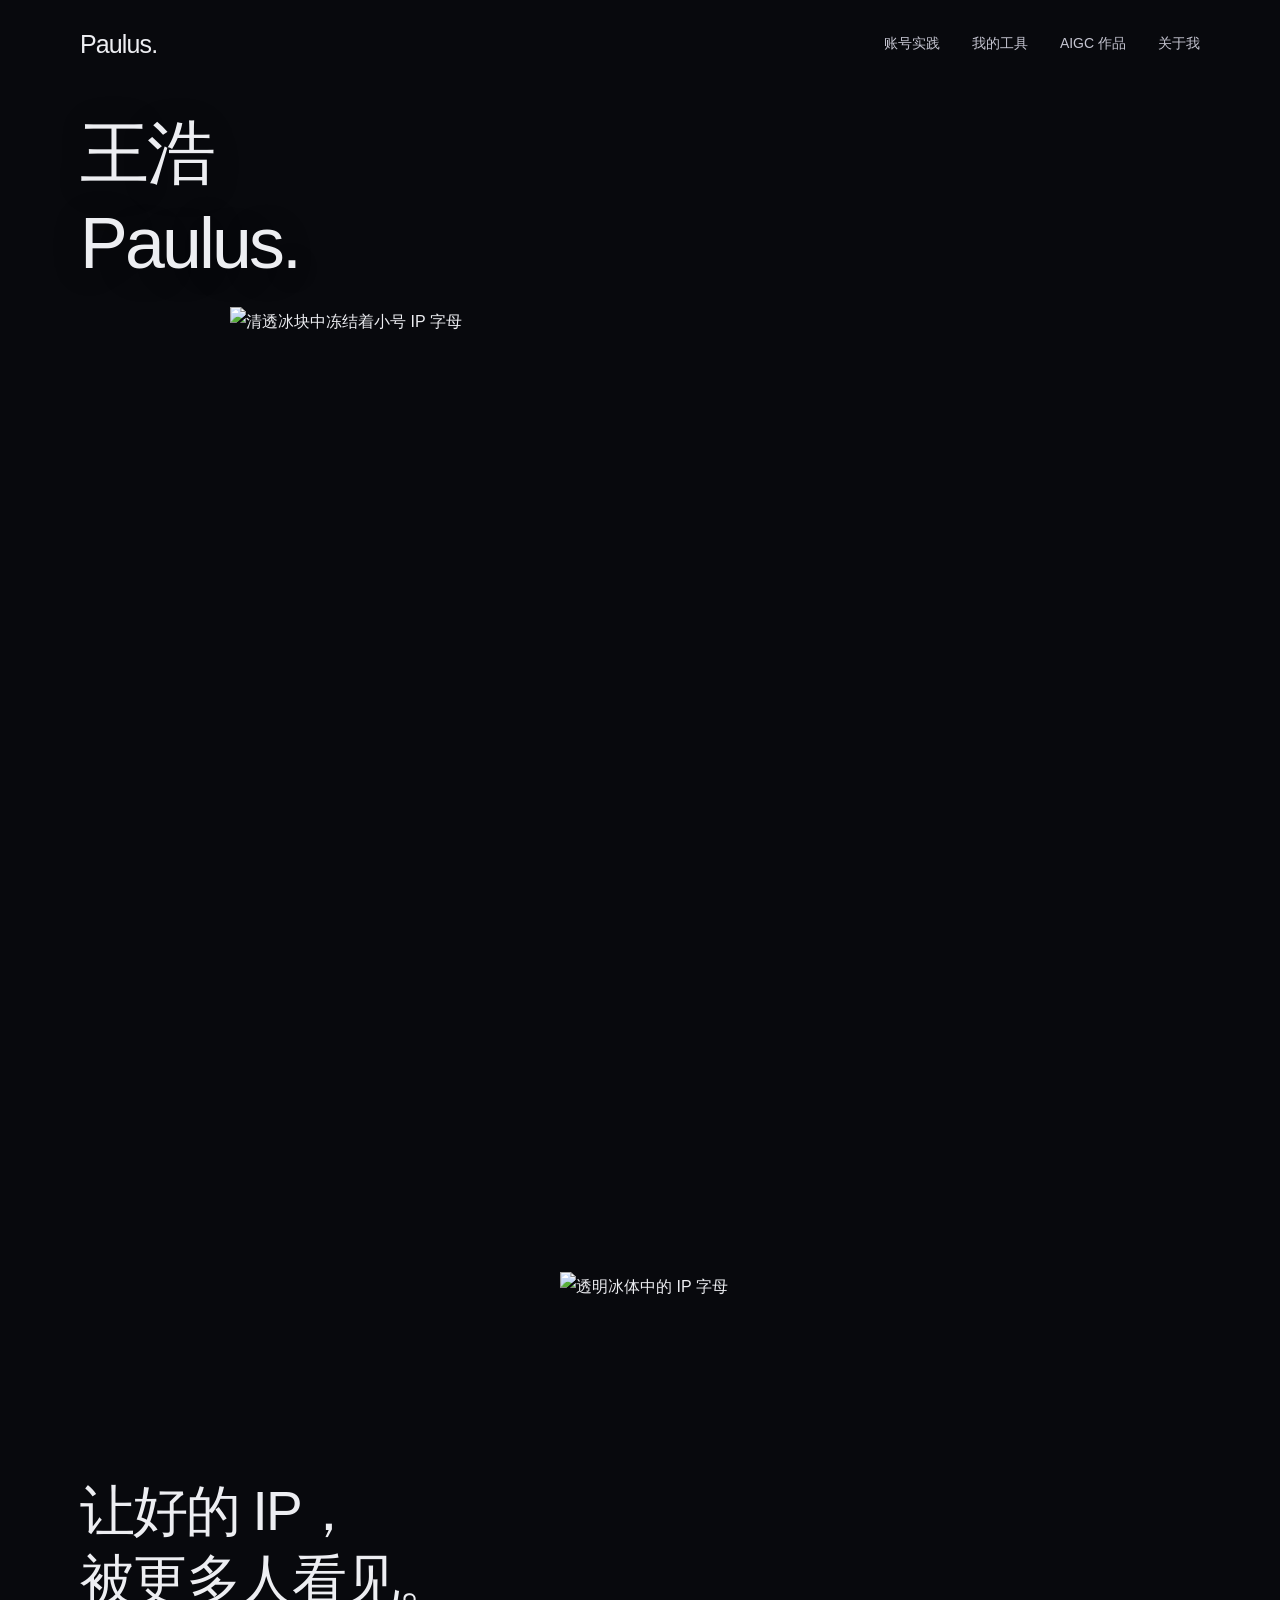
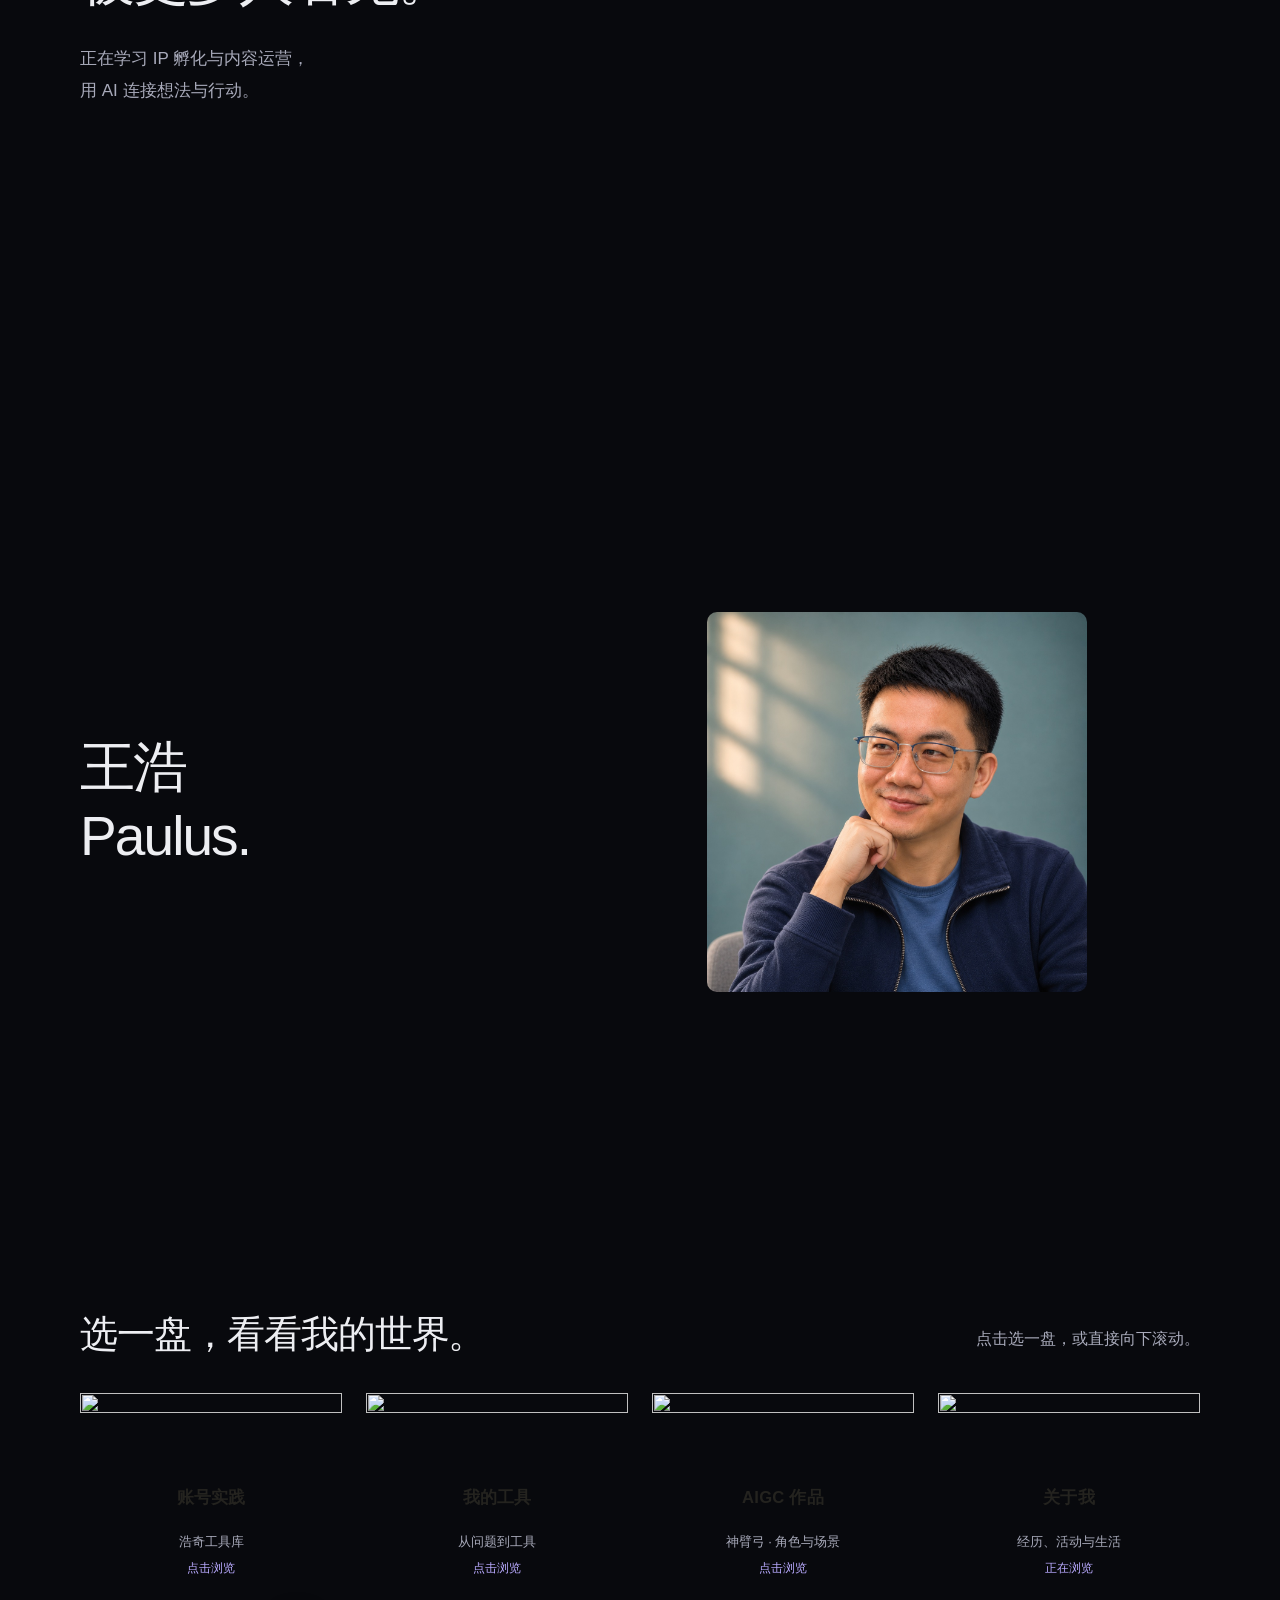
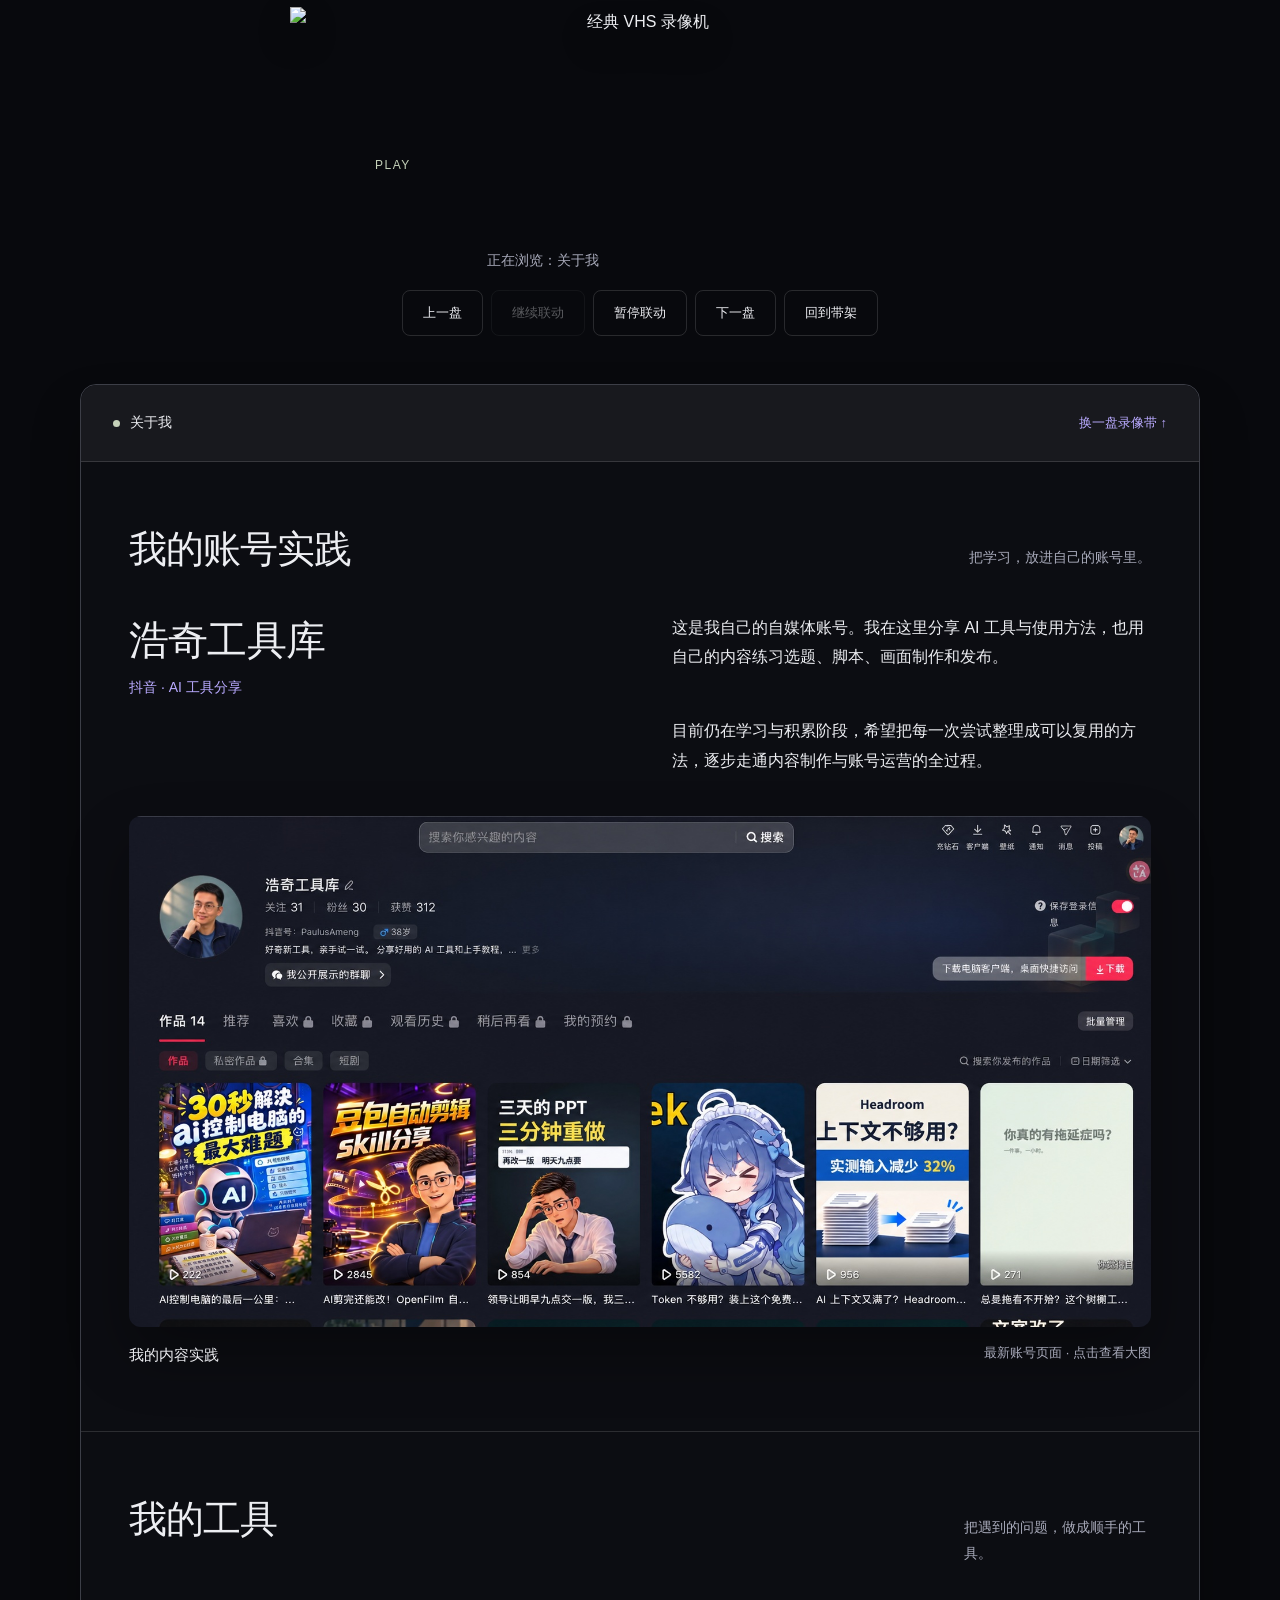
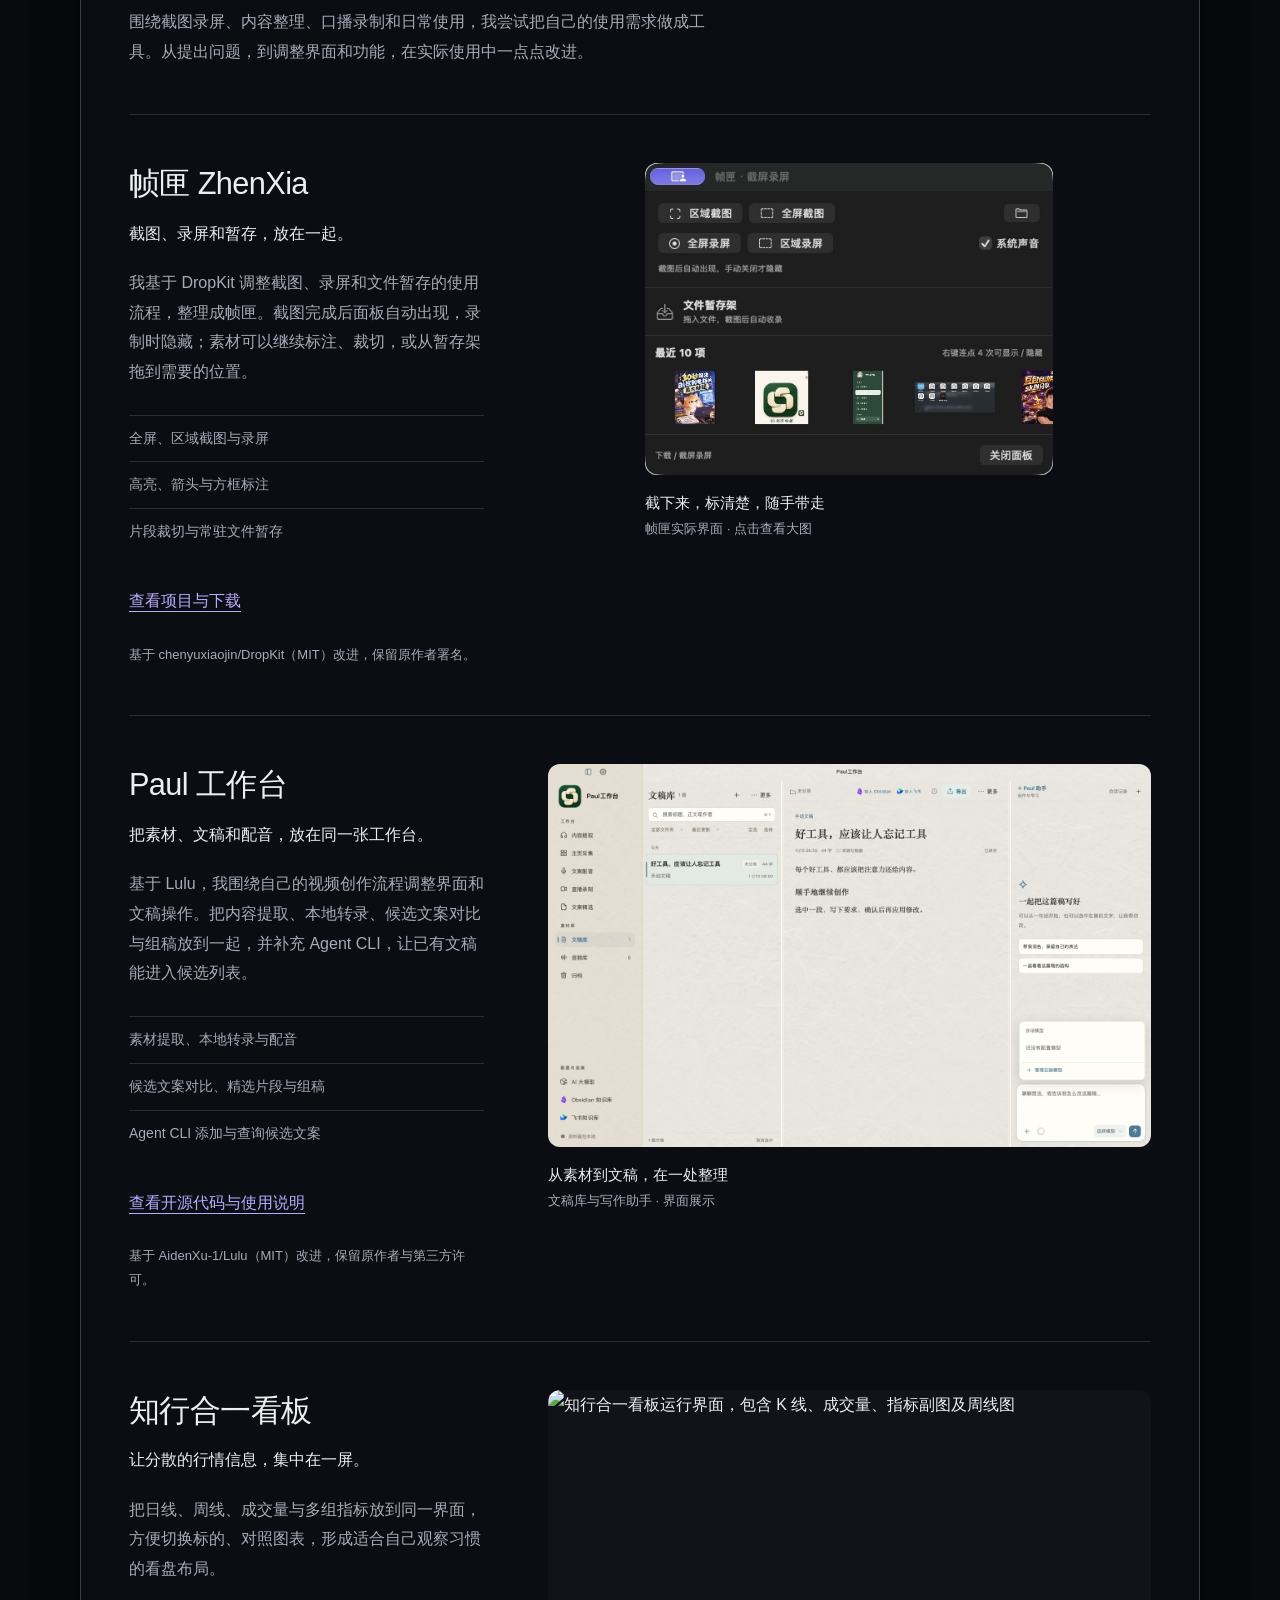
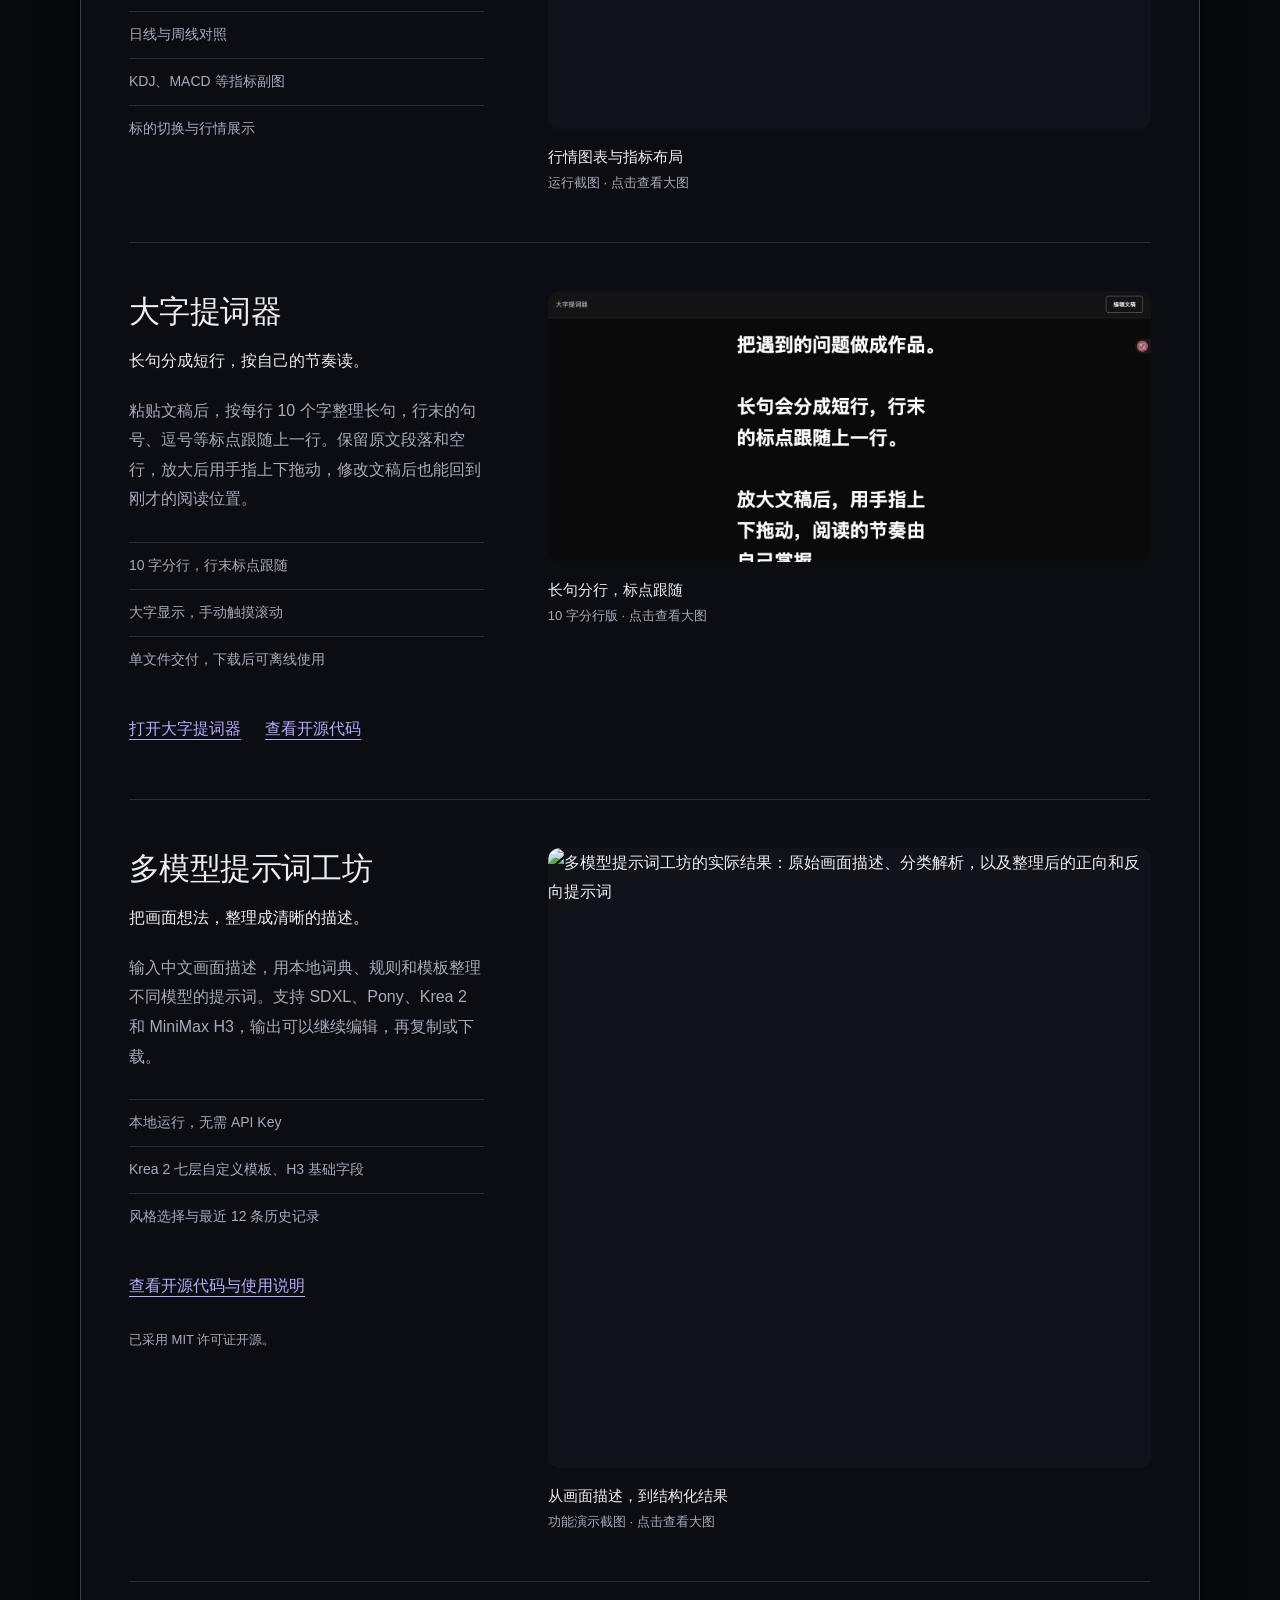
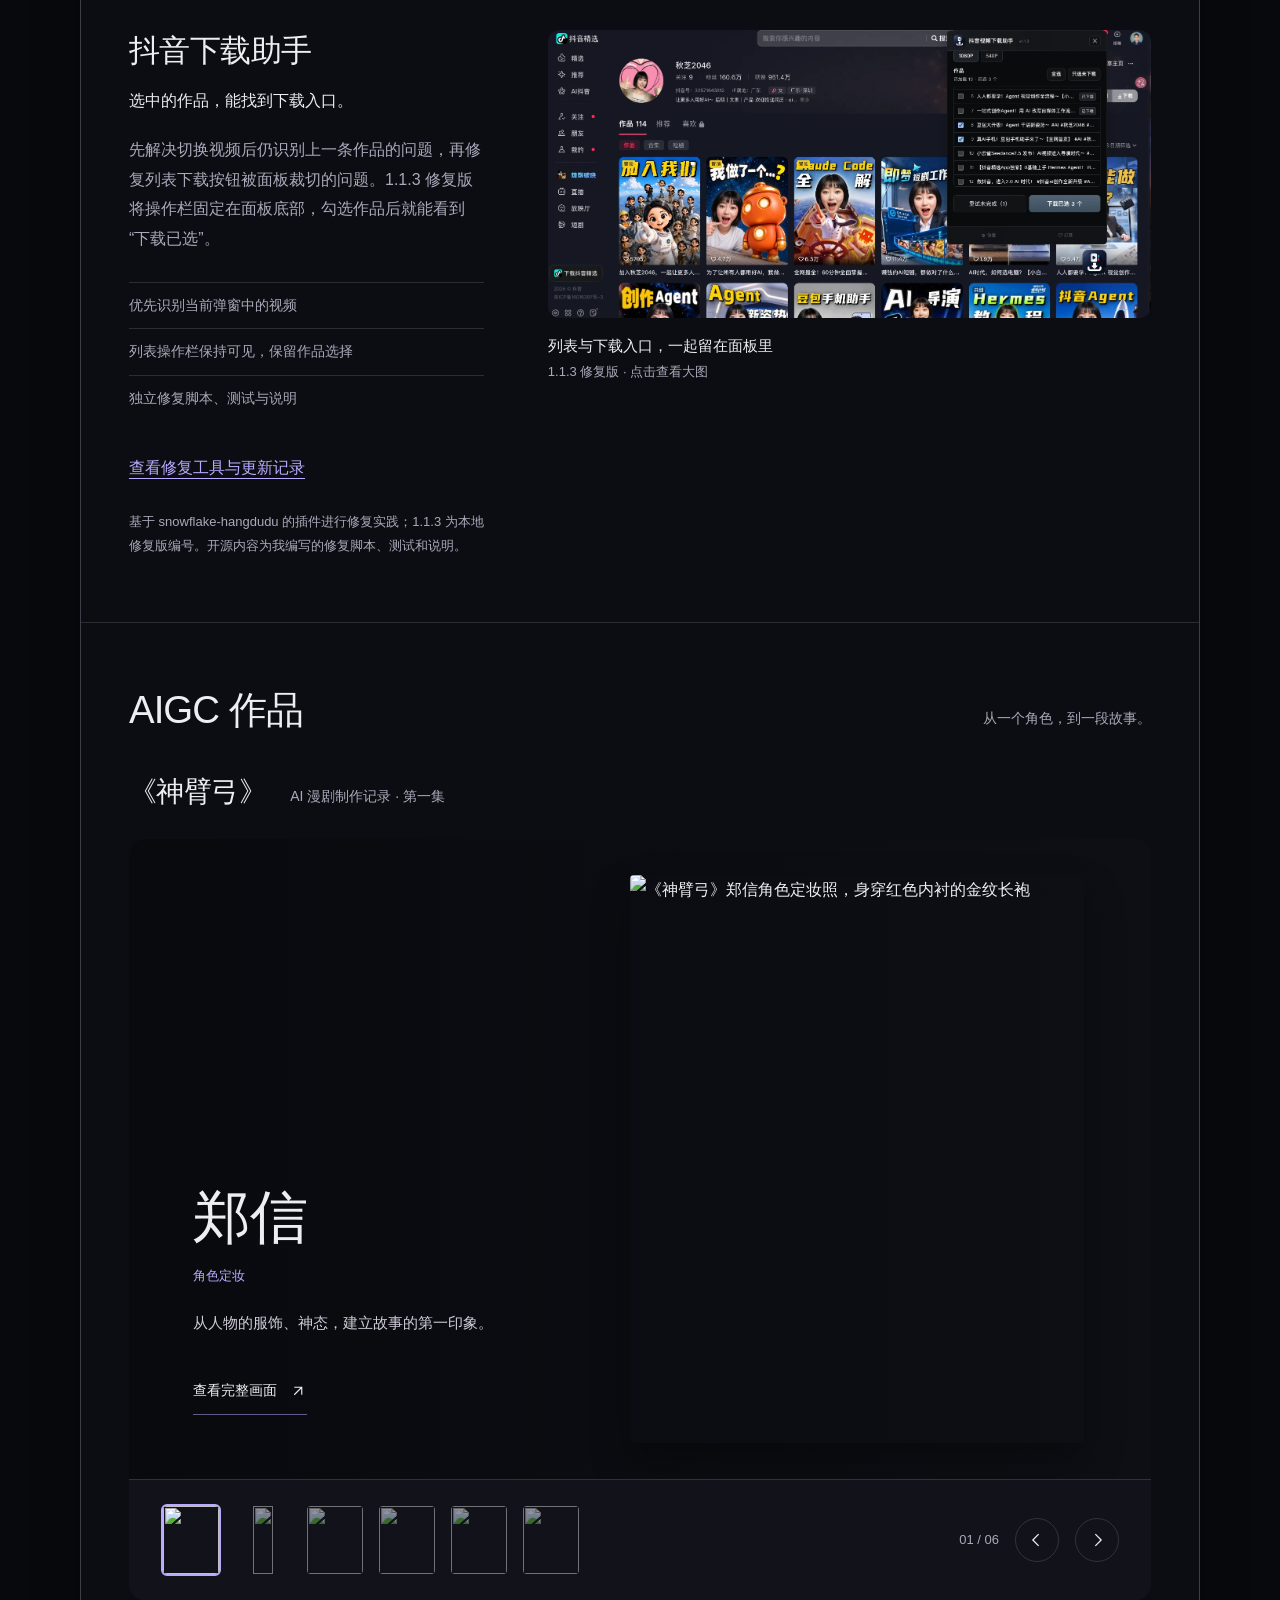
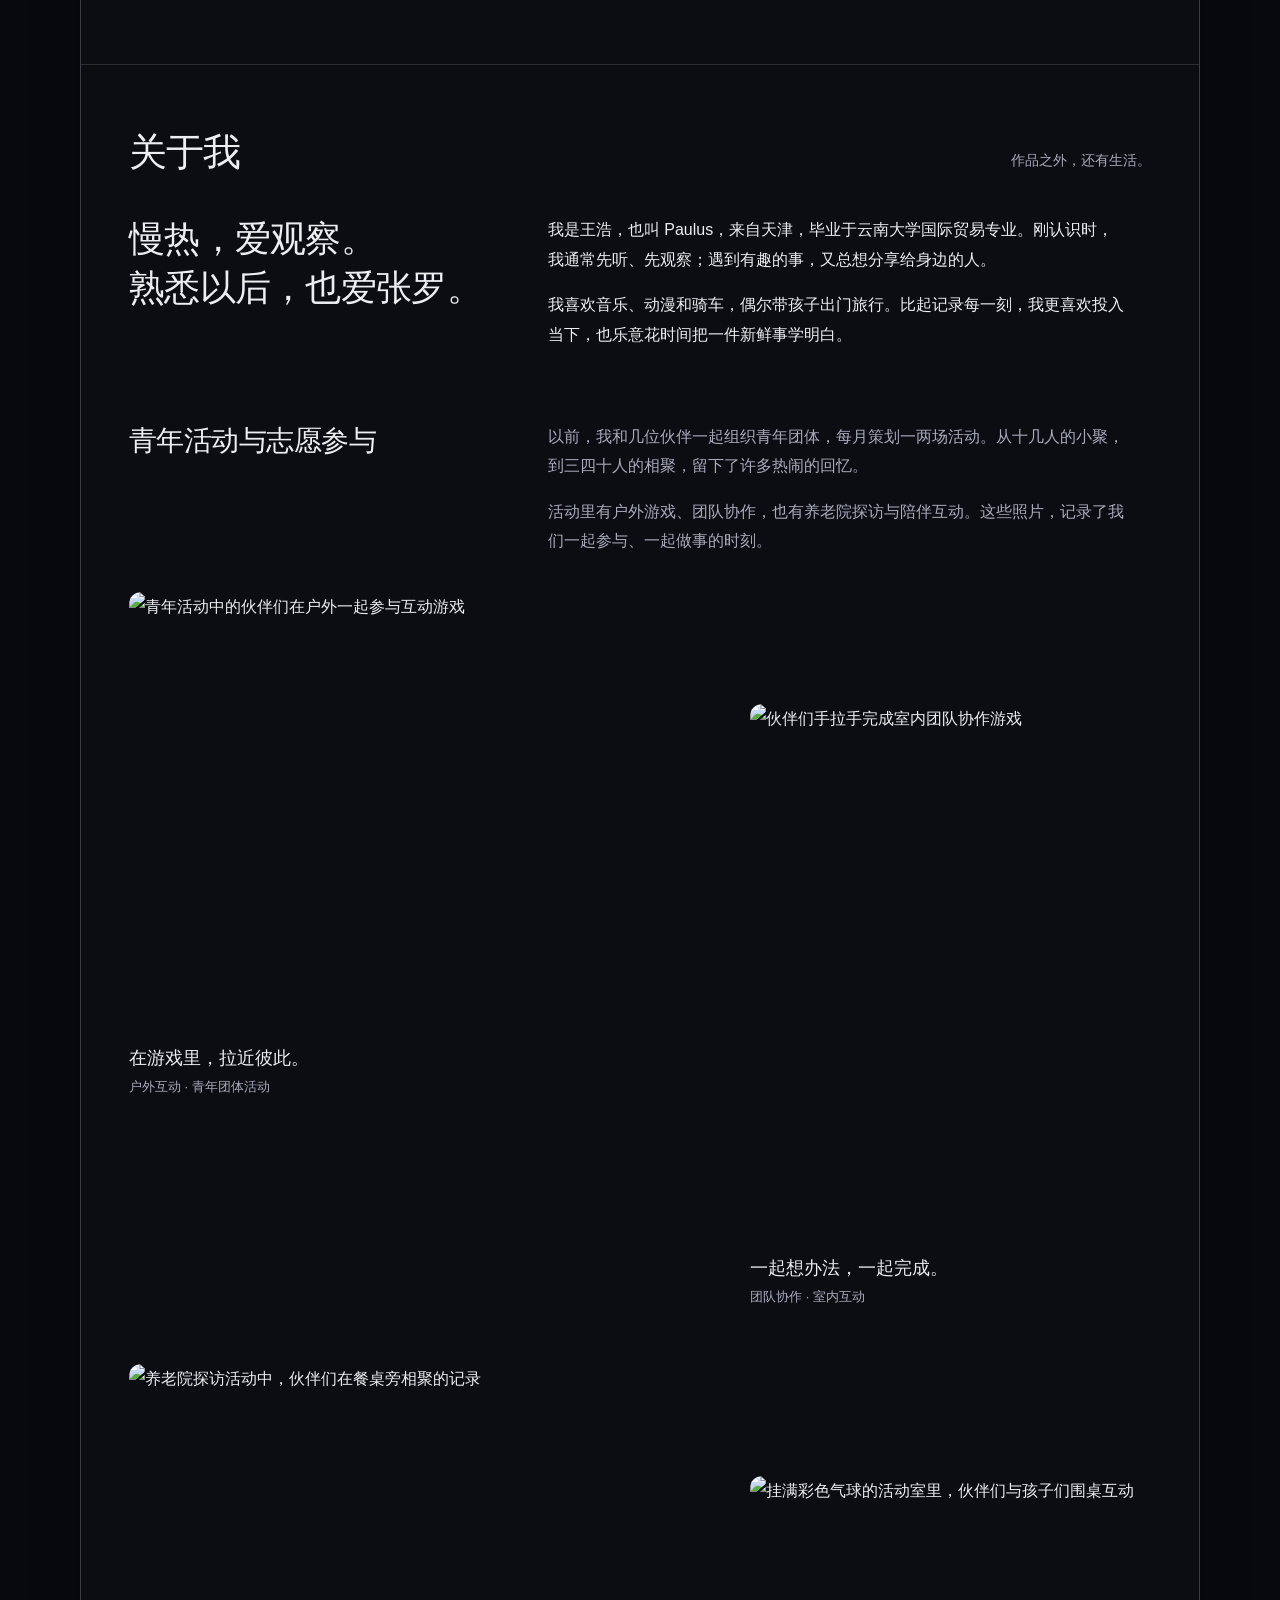
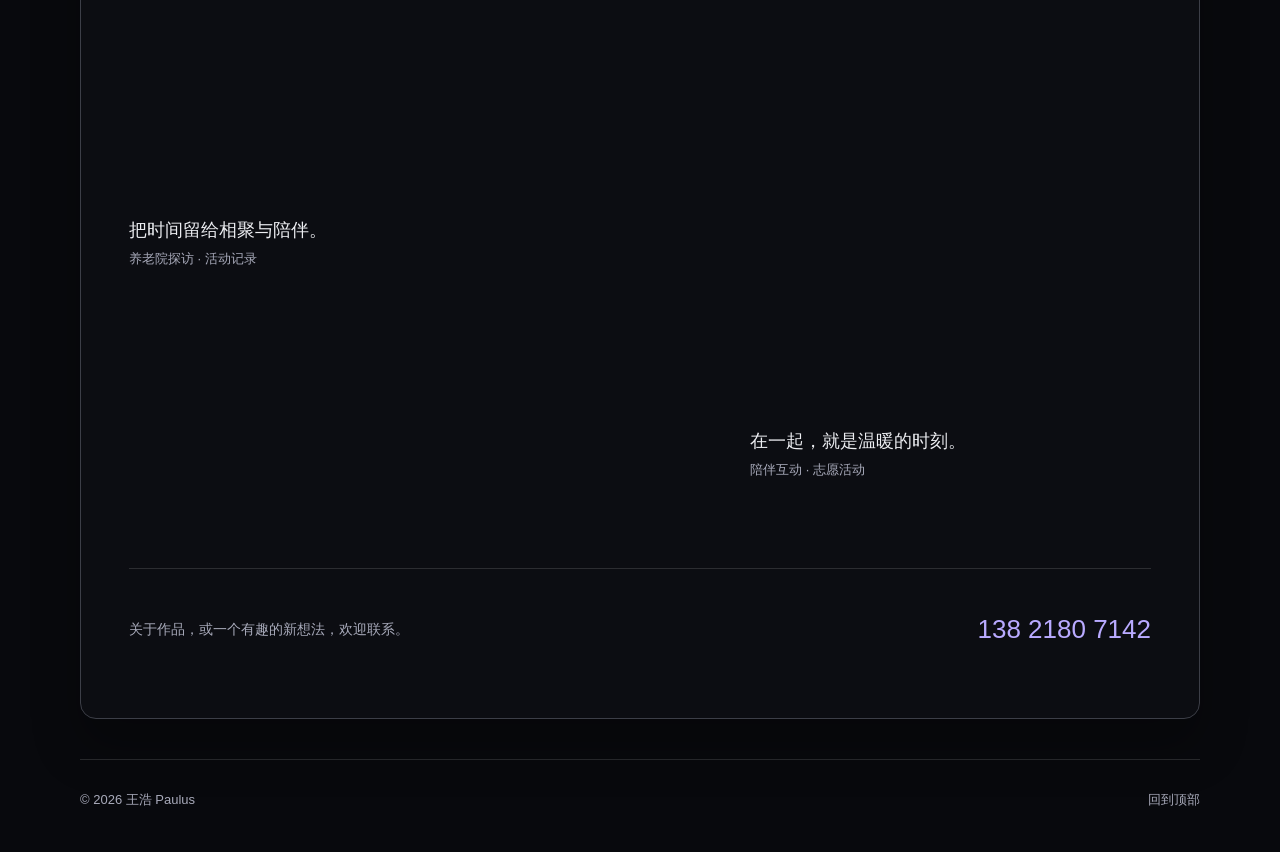
==== commit f17c7b9c: "Update main portrait and remove account screenshot overlay" ====
--- a/index.html
+++ b/index.html
@@ -35,7 +35,7 @@
       </div>
       <div class="identity-scene identity-photo wrap">
         <div class="identity-copy"><h2>王浩<br><span lang="en">Paulus.</span></h2></div>
-        <img class="portrait photo-reveal" src="assets/paulus/portrait.jpg" alt="王浩 Paulus 的个人照片，穿深蓝色西装、戴眼镜，手扶领带" width="1080" height="1080" decoding="async">
+        <img class="portrait photo-reveal" src="assets/paulus/portrait-relaxed-20261115.jpg" alt="王浩 Paulus 的个人照片，戴眼镜、穿深蓝色休闲外套，托腮微笑" width="1254" height="1254" decoding="async">
       </div>
       <div class="identity-footer wrap"><span class="scroll-invitation"><span>向下滚动，让 IP 转起来</span><svg viewBox="0 0 24 24" aria-hidden="true"><path d="M12 4v15m-5-5 5 5 5-5"/></svg></span><div class="identity-links"><a href="?motion=off#top">静态浏览</a><a href="#account">直接看作品</a></div></div>
     </div>
@@ -84,7 +84,7 @@
     <div class="section-heading"><h2 id="account-title">我的账号实践</h2><p>把学习，放进自己的账号里。</p></div>
     <div class="account-layout">
       <div class="account-copy"><h3>浩奇工具库</h3><p class="account-platform">抖音 · AI 工具分享</p><p>这是我自己的自媒体账号。我在这里分享 AI 工具与使用方法，也用自己的内容练习选题、脚本、画面制作和发布。</p><p>目前仍在学习与积累阶段，希望把每一次尝试整理成可以复用的方法，逐步走通内容制作与账号运营的全过程。</p></div>
-      <figure><a href="assets/account/haoqi-account-20261115.jpg" aria-label="查看浩奇工具库最新账号截图"><img src="assets/account/haoqi-account-20261115.jpg" alt="浩奇工具库最新抖音账号页面，展示AI控制电脑、自动剪辑、PPT重做和Headroom等已发布作品" loading="lazy" width="1388" height="695"></a><figcaption>我的内容实践<span>最新账号页面 · 点击查看大图</span></figcaption></figure>
+      <figure><a href="assets/account/haoqi-account-clean-20261115.jpg" aria-label="查看浩奇工具库最新账号截图"><img src="assets/account/haoqi-account-clean-20261115.jpg" alt="浩奇工具库最新抖音账号页面，展示AI控制电脑、自动剪辑、PPT重做和Headroom等已发布作品" loading="lazy" width="1772" height="887"></a><figcaption>我的内容实践<span>最新账号页面 · 点击查看大图</span></figcaption></figure>
     </div>
   </section>
   <section class="tools-section wrap section" id="tools" aria-labelledby="tools-title">
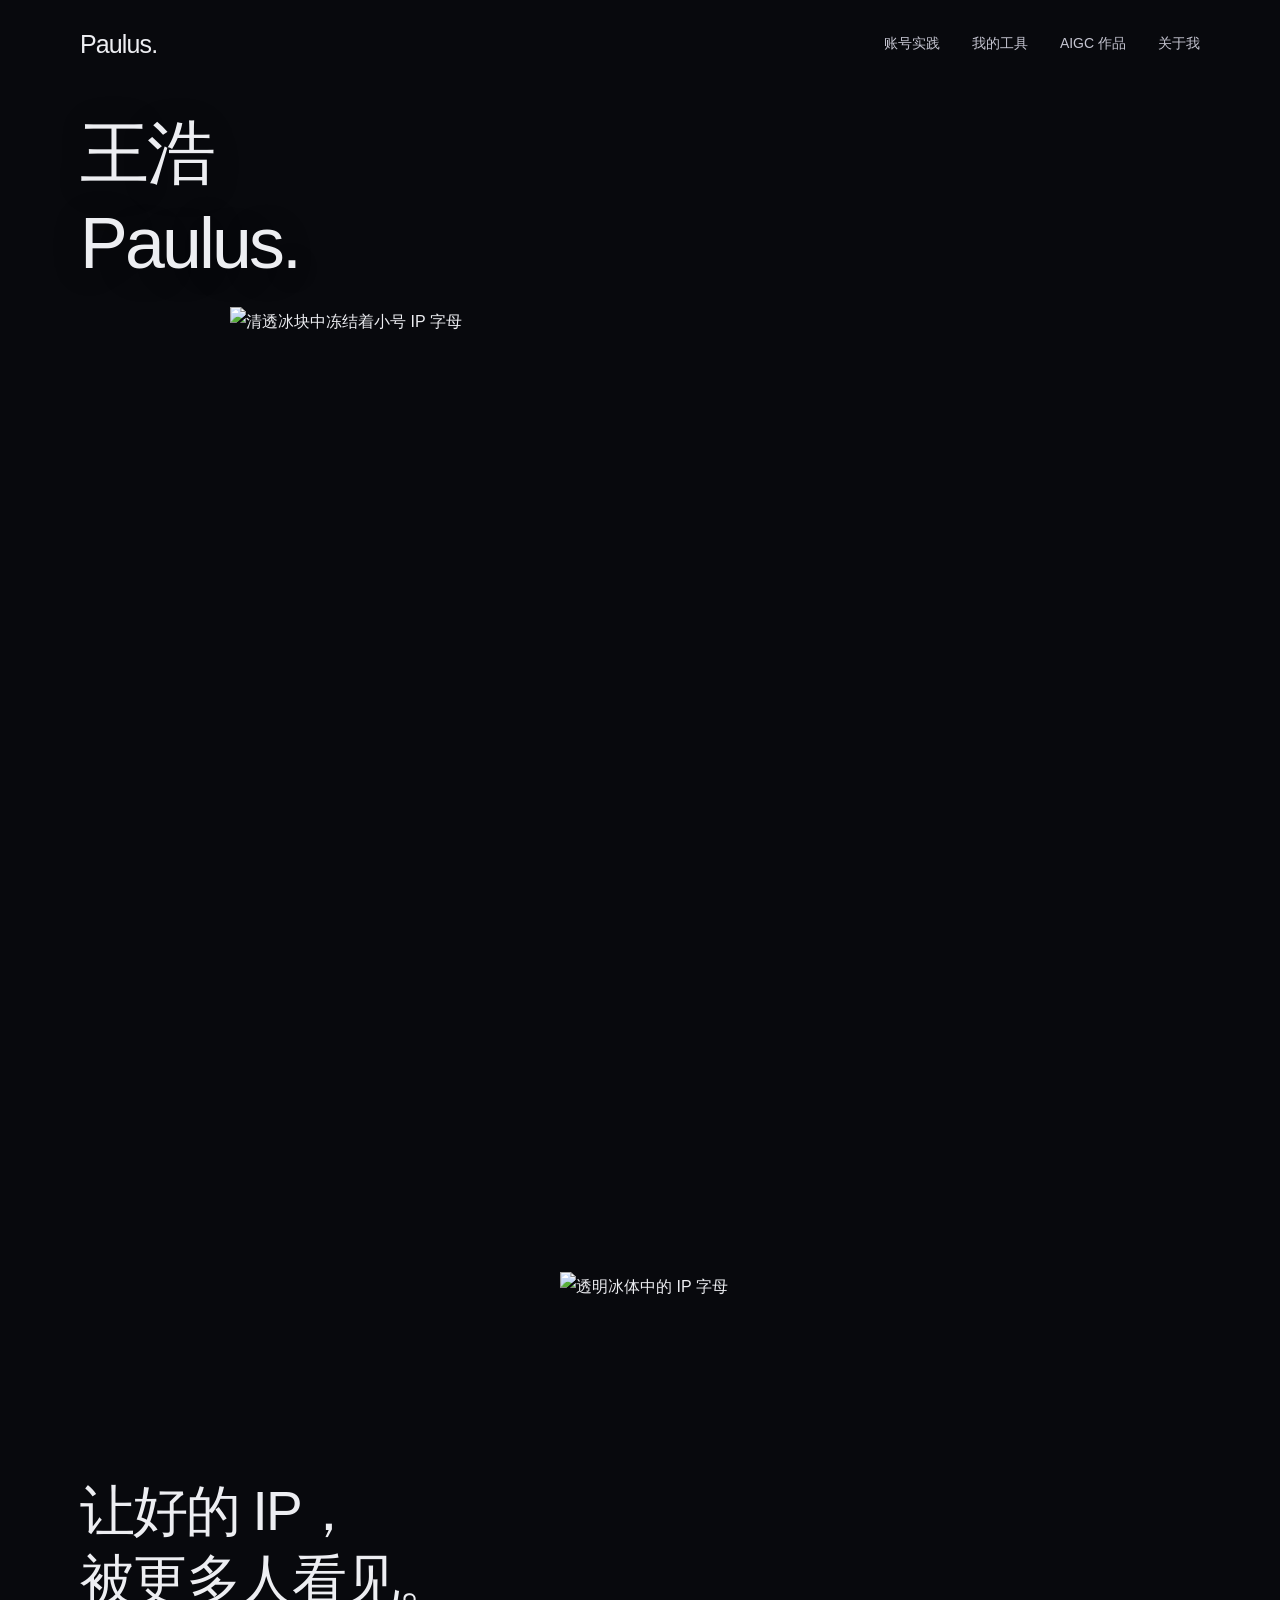
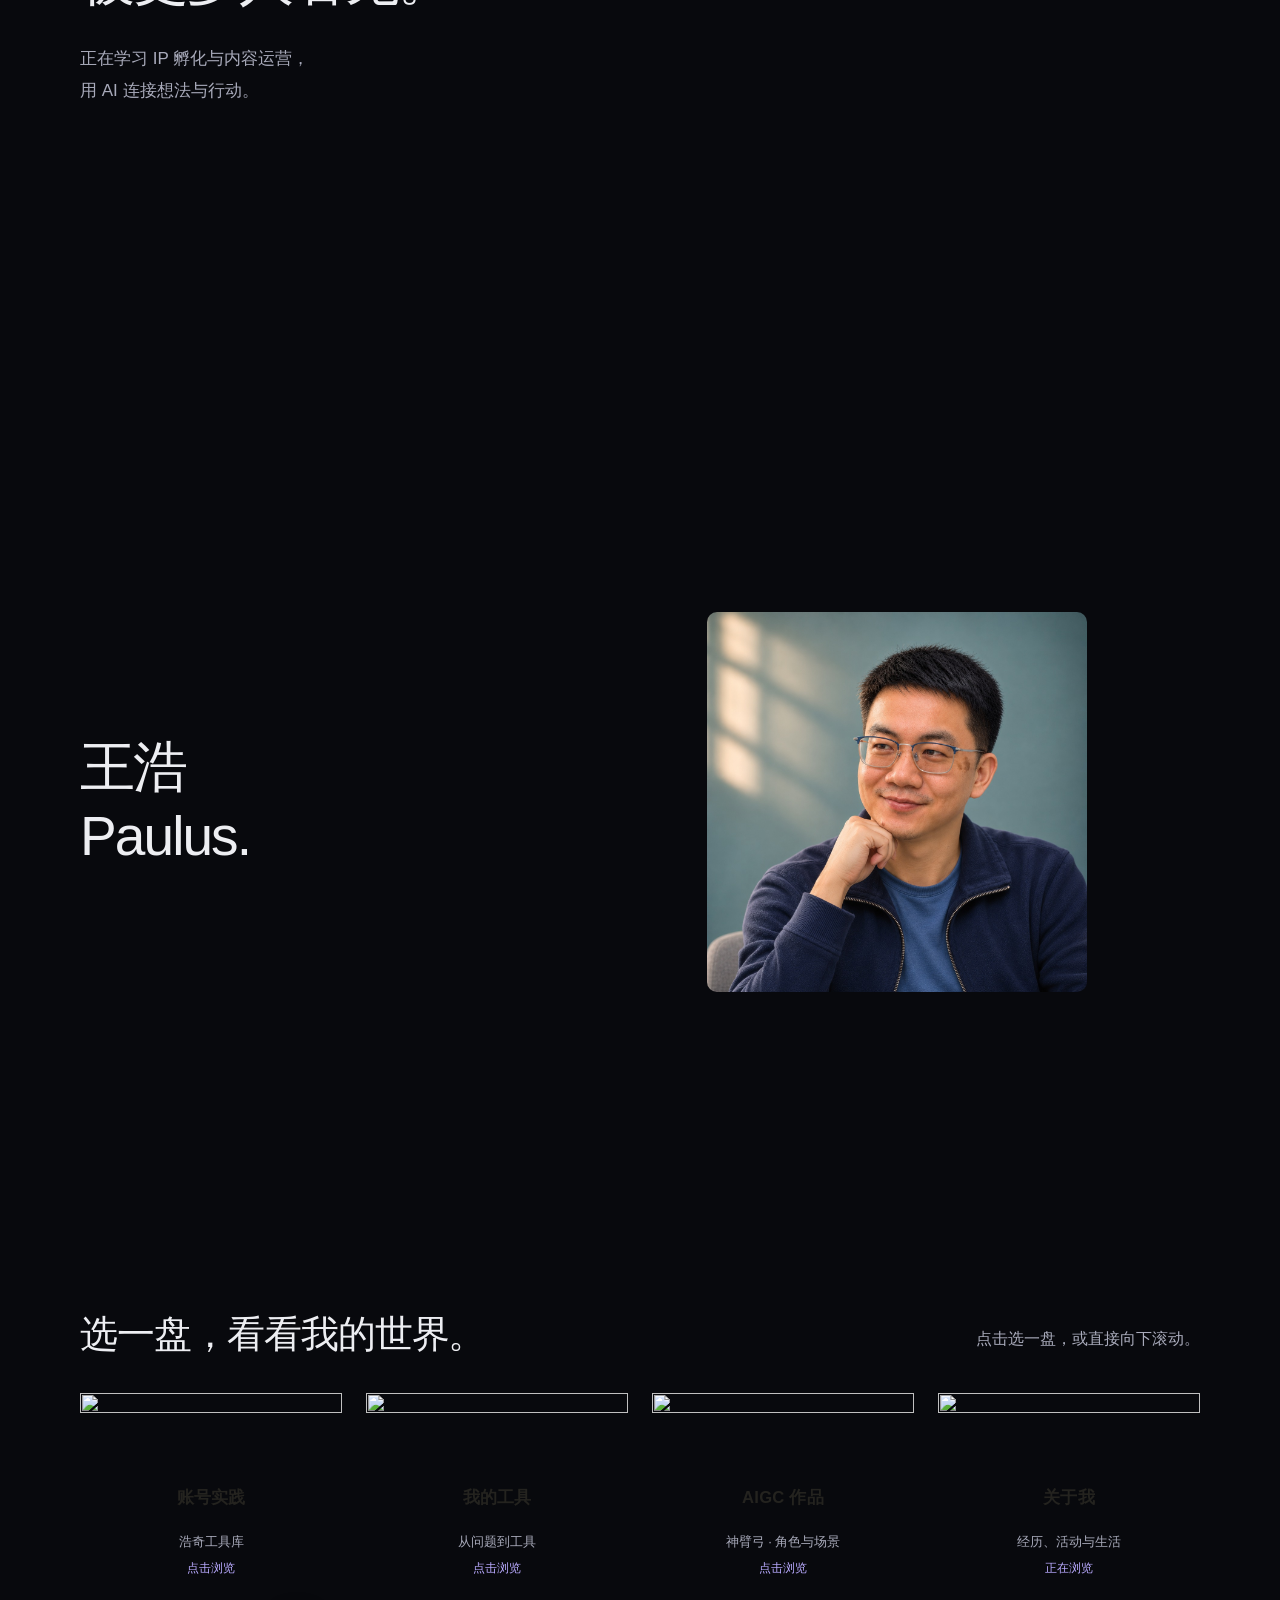
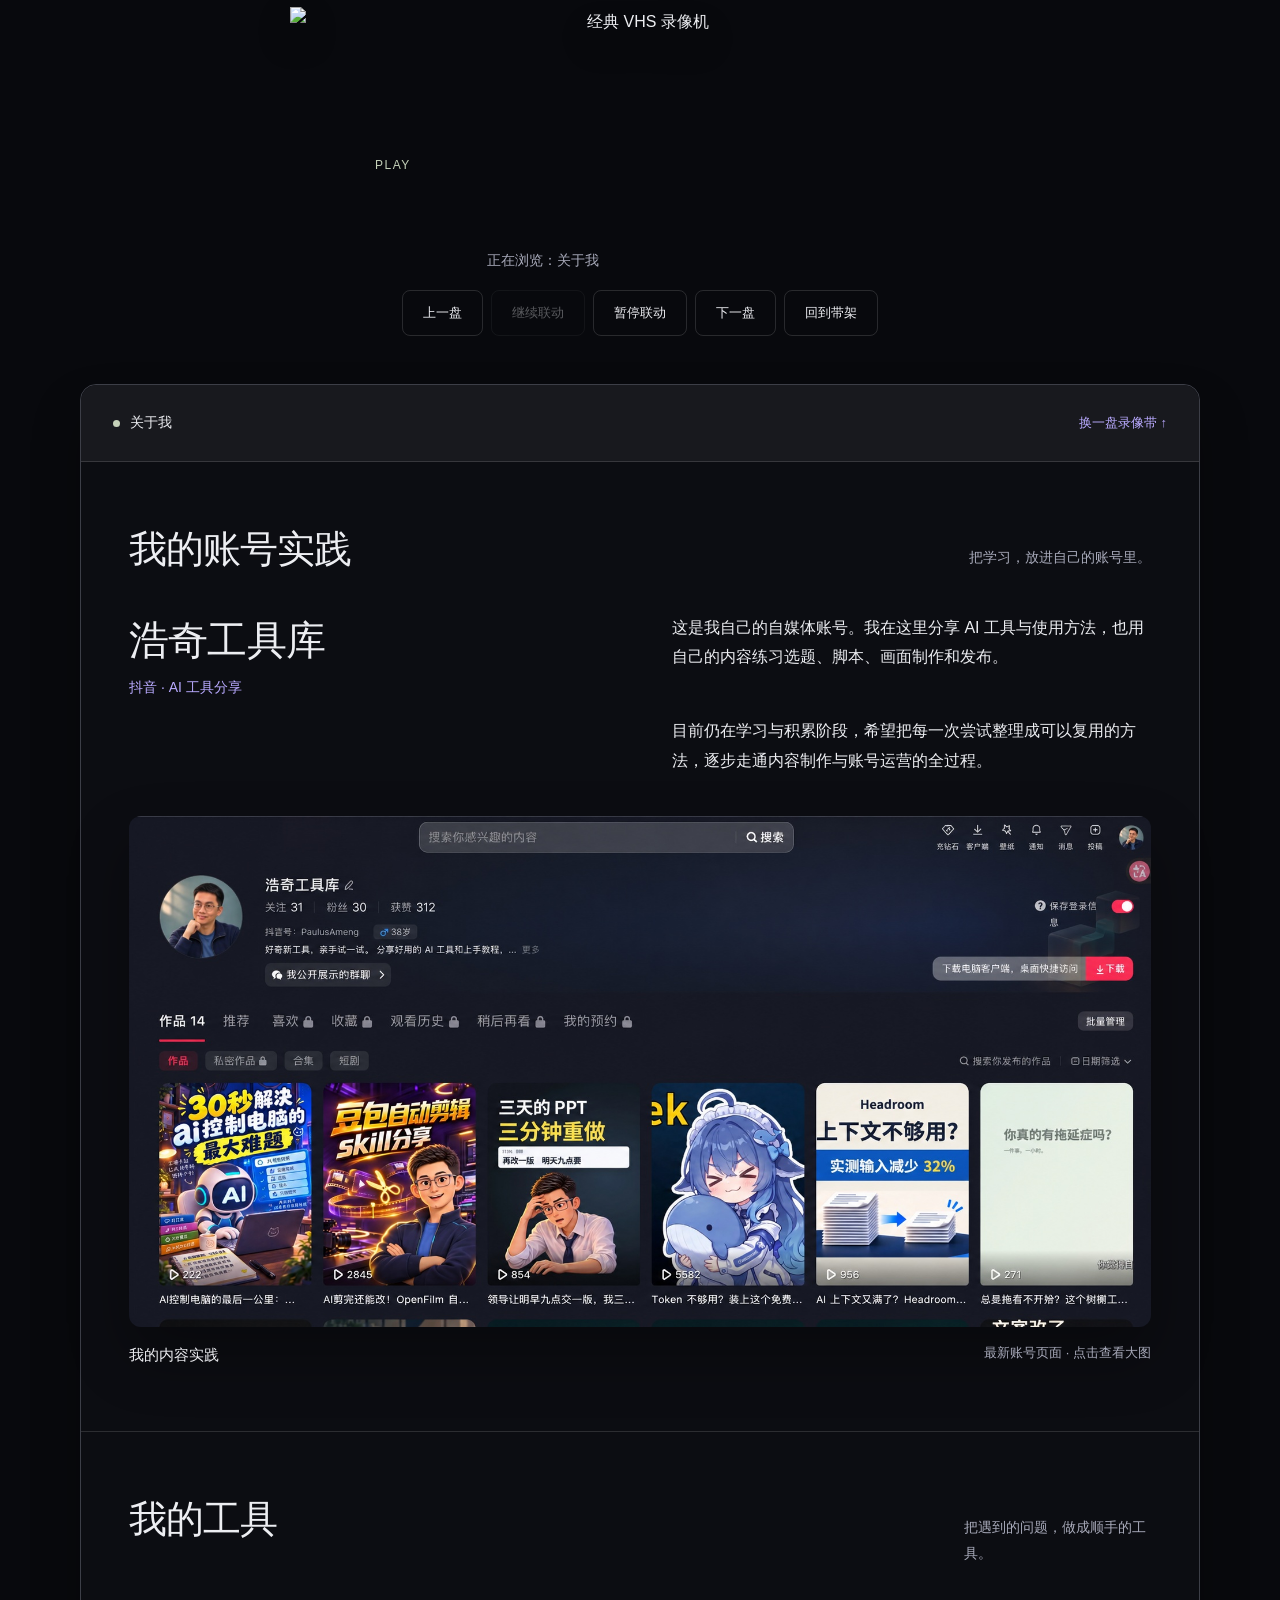
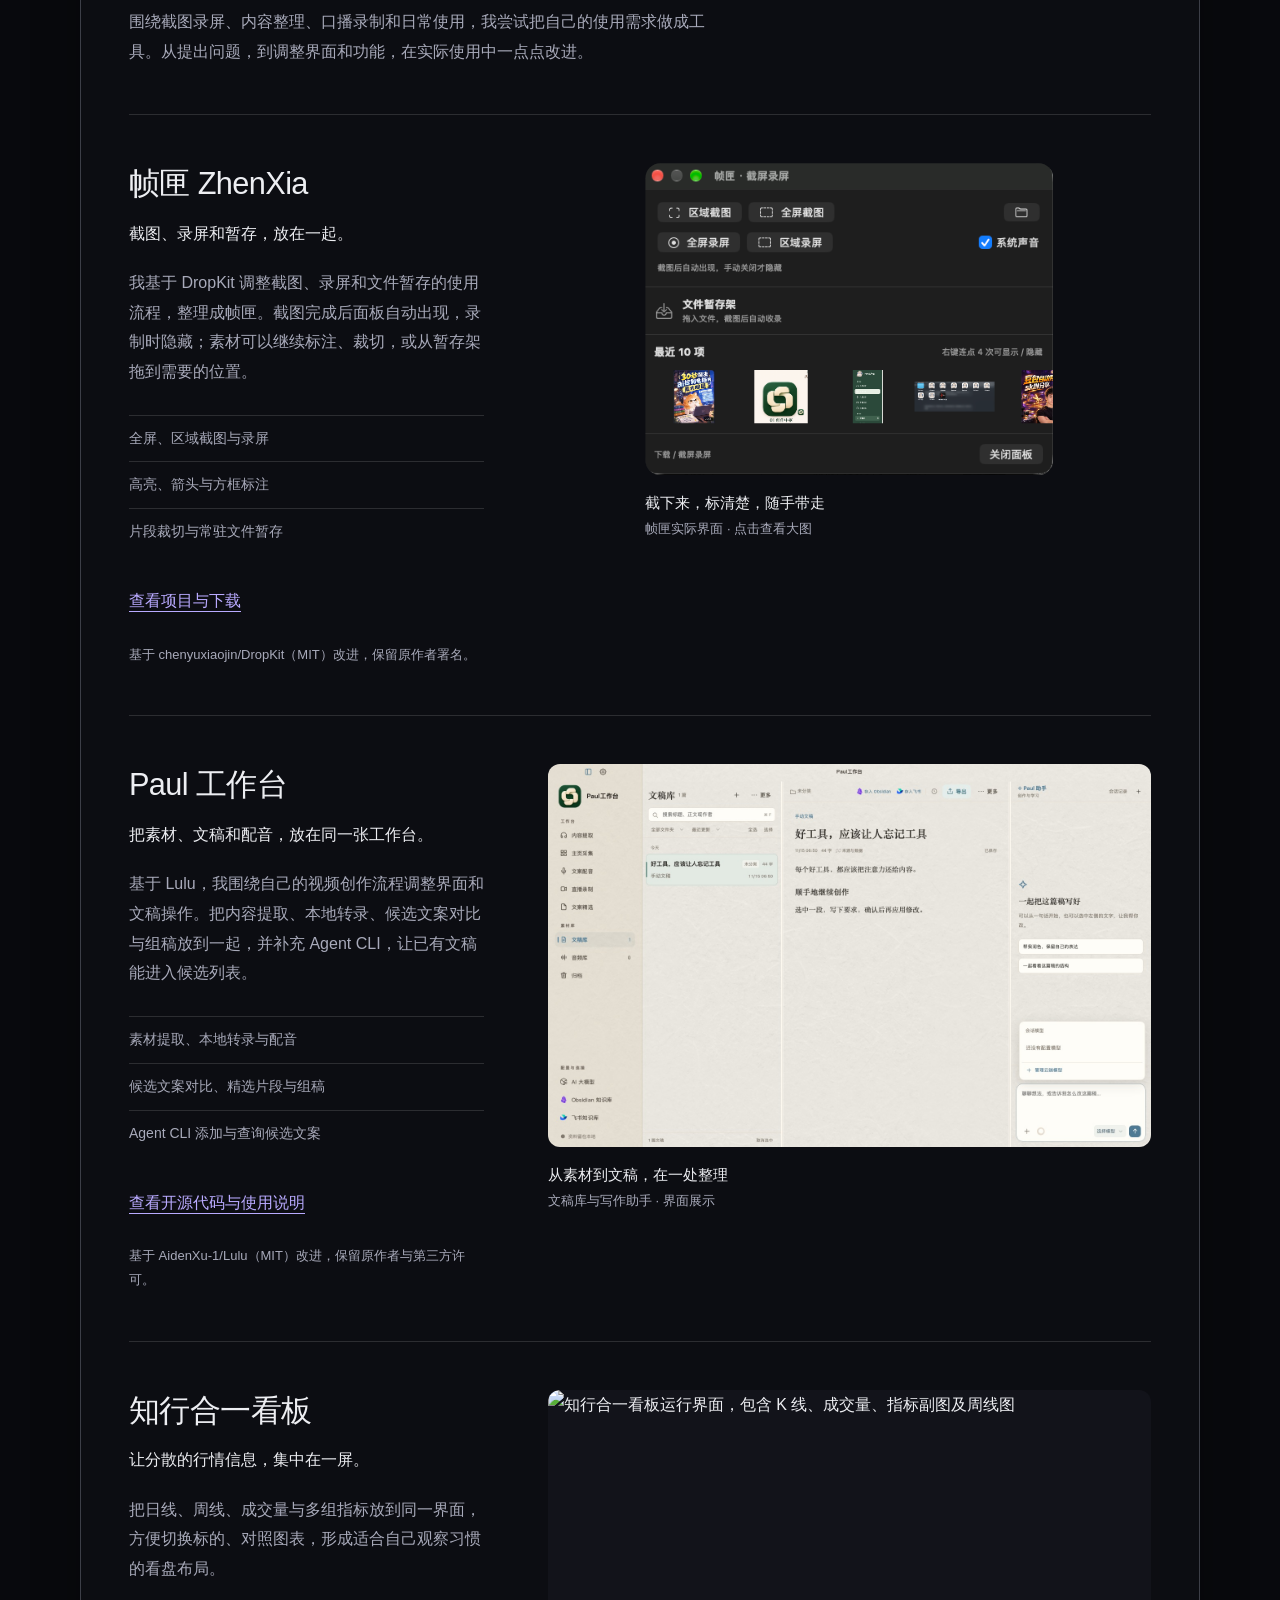
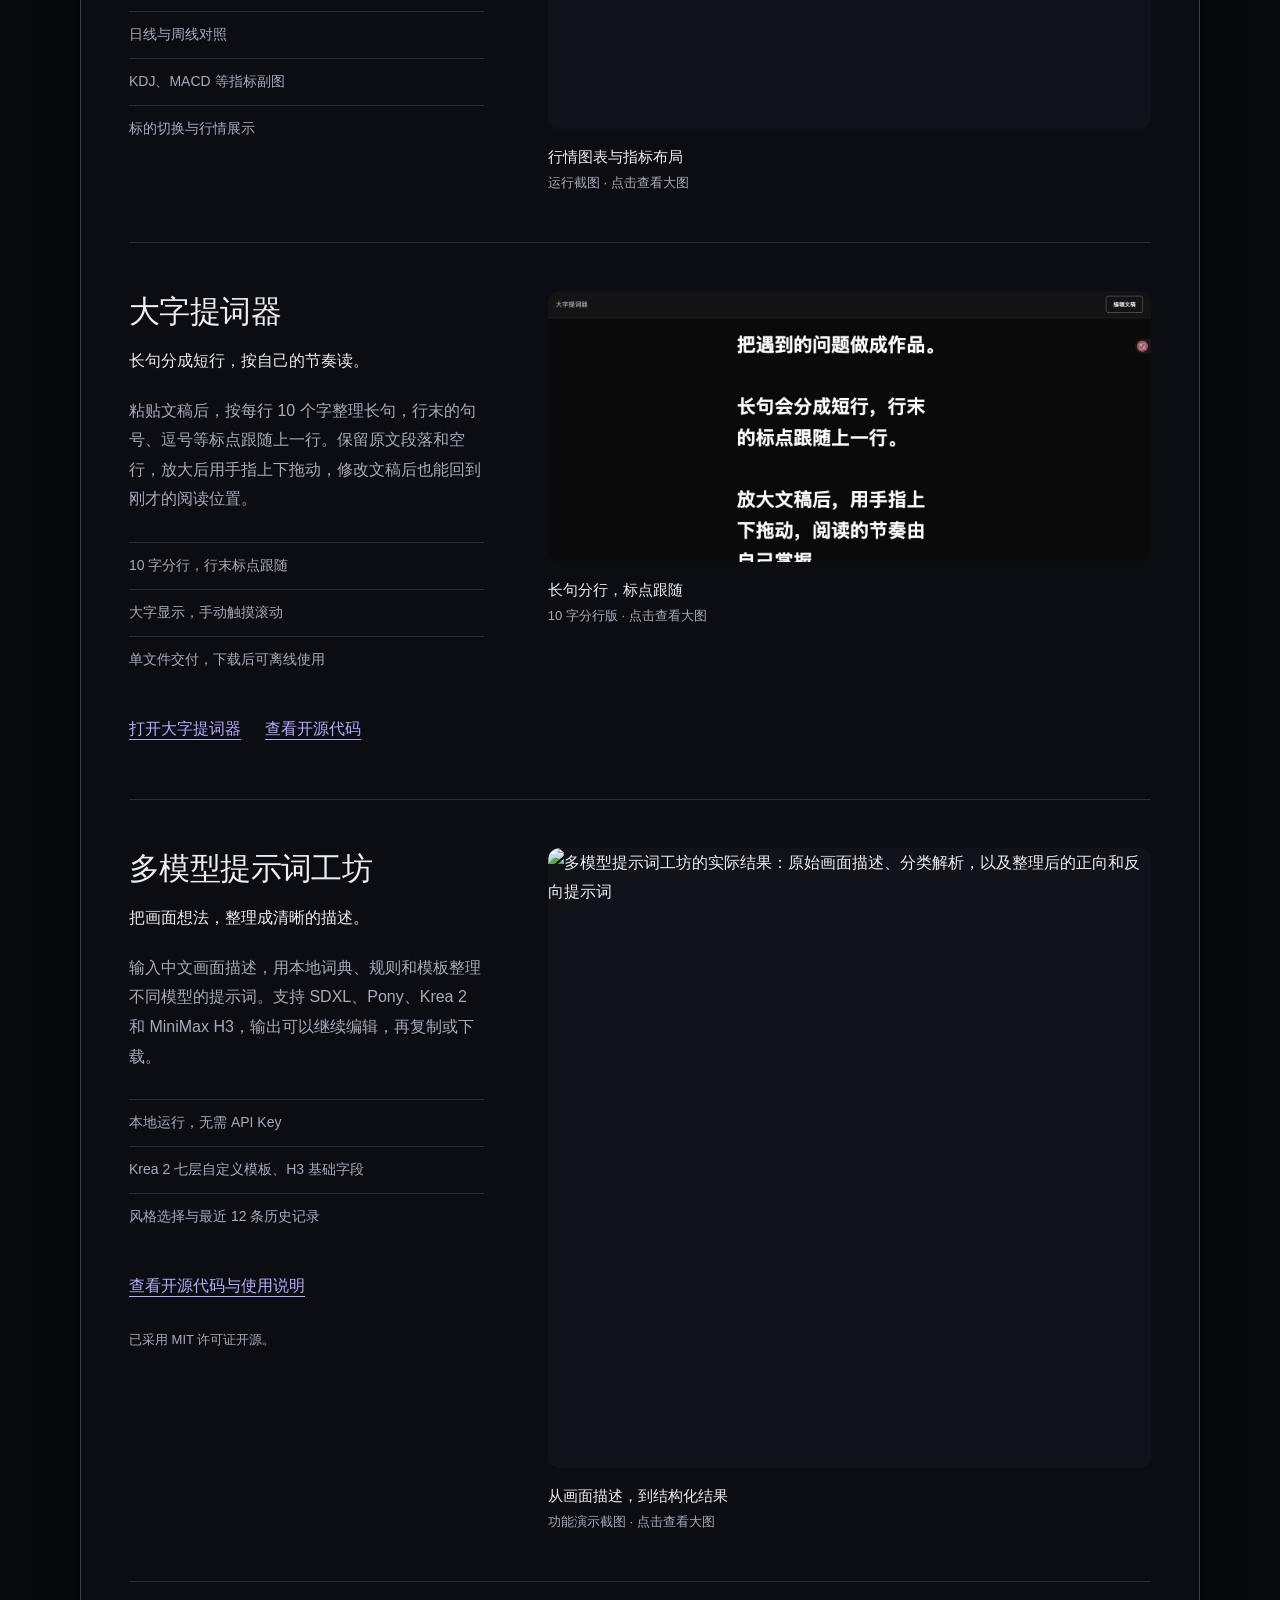
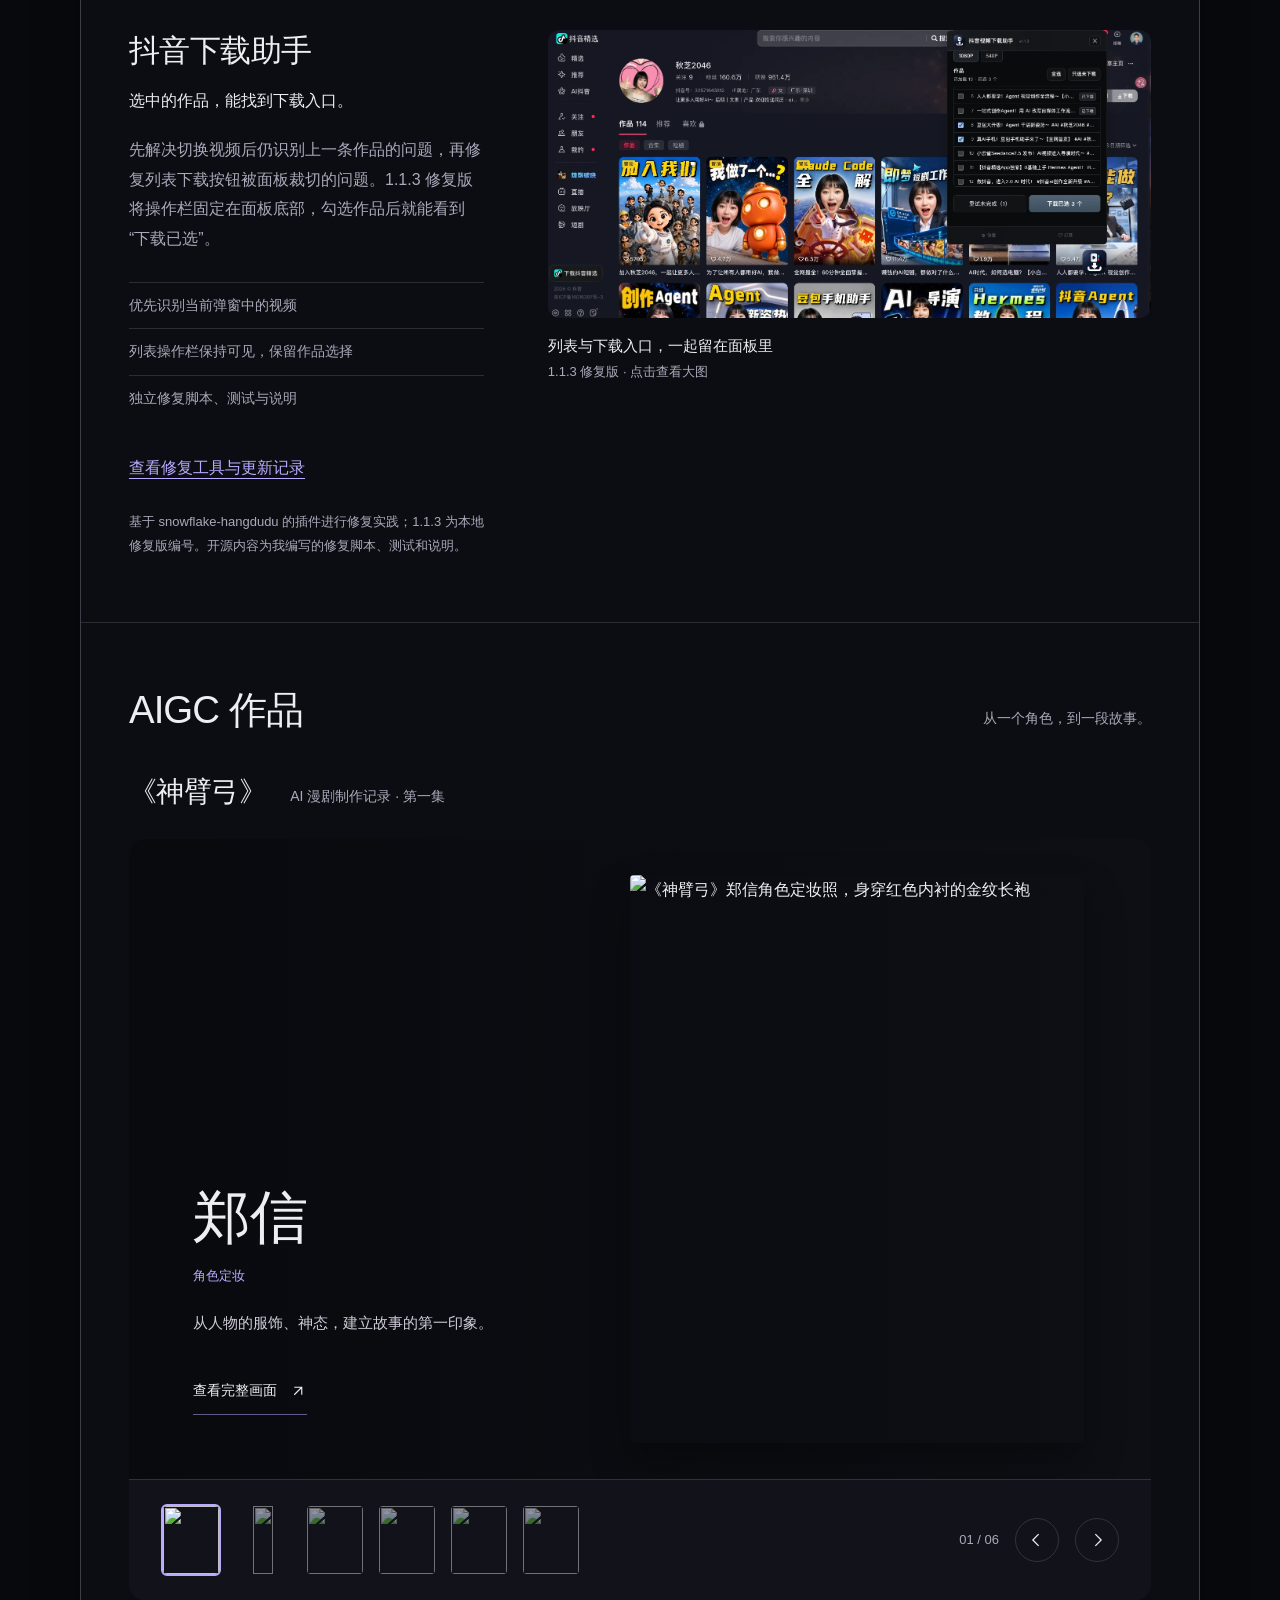
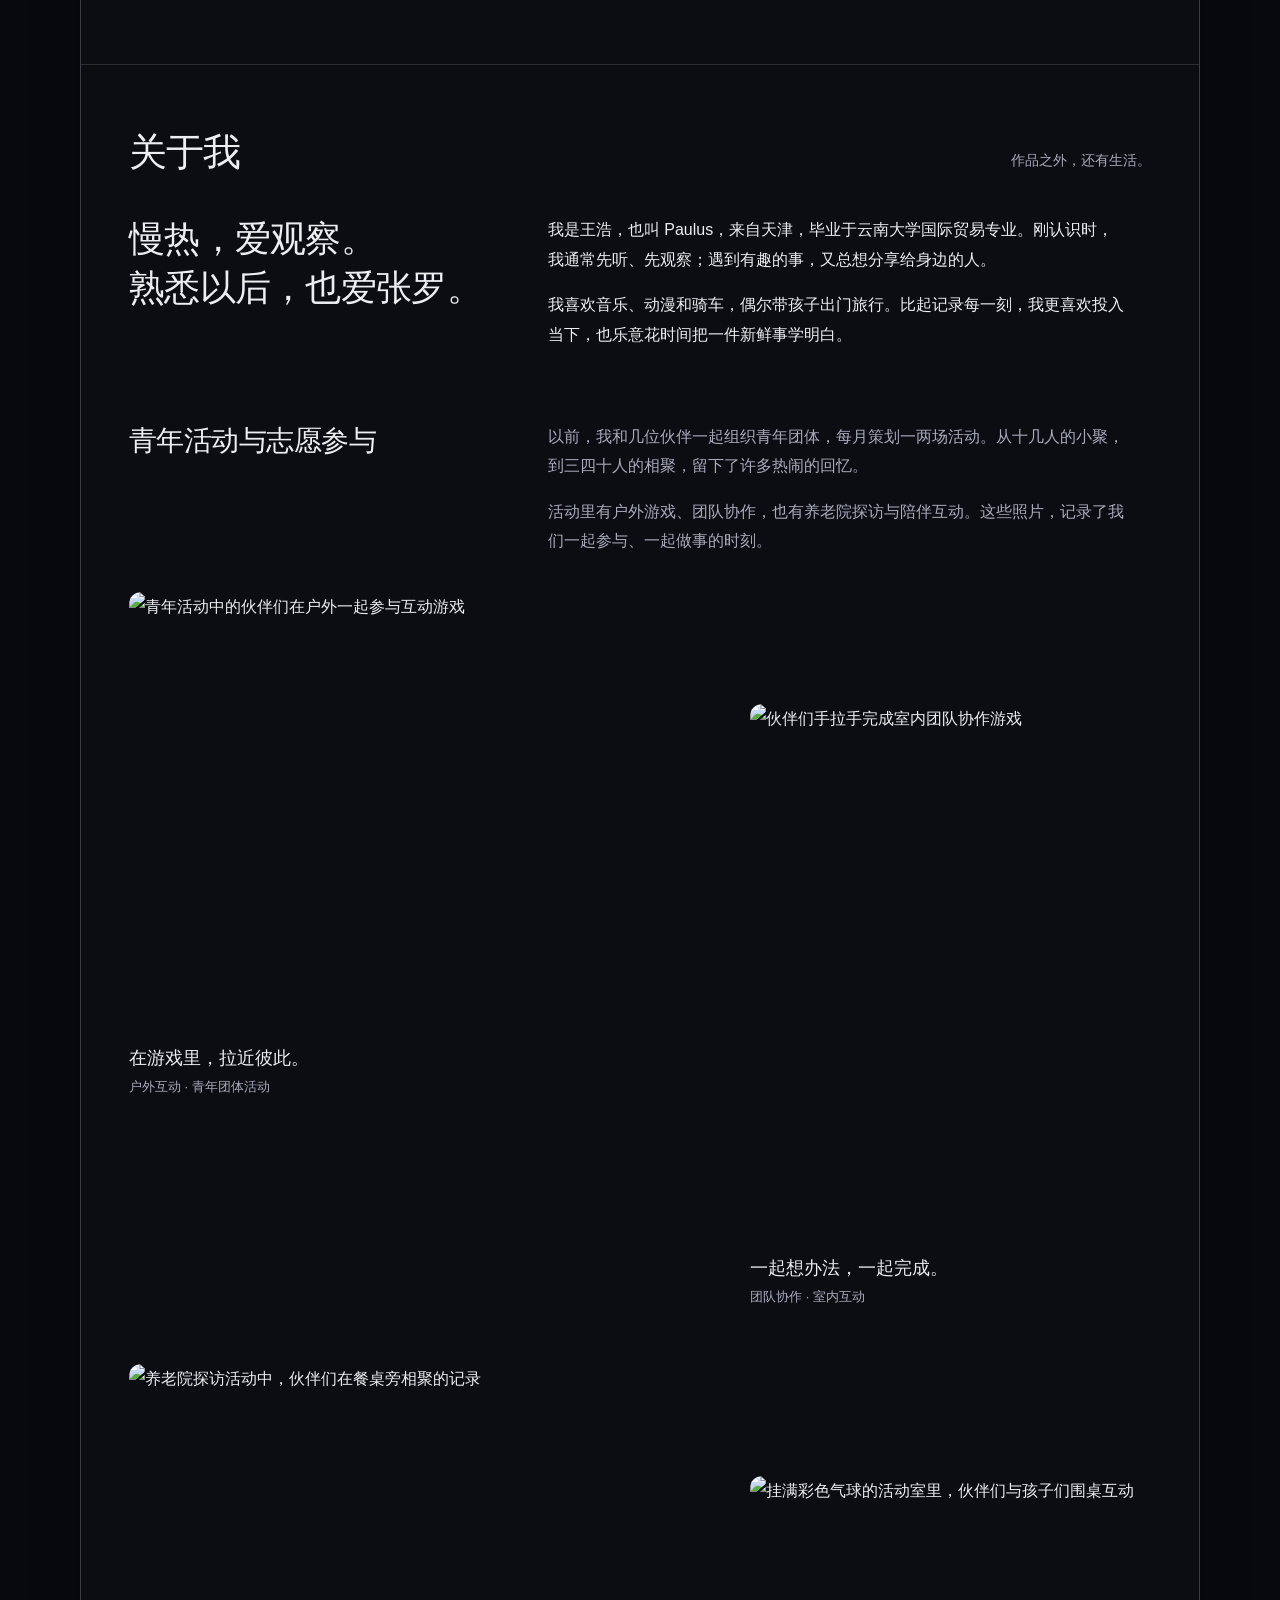
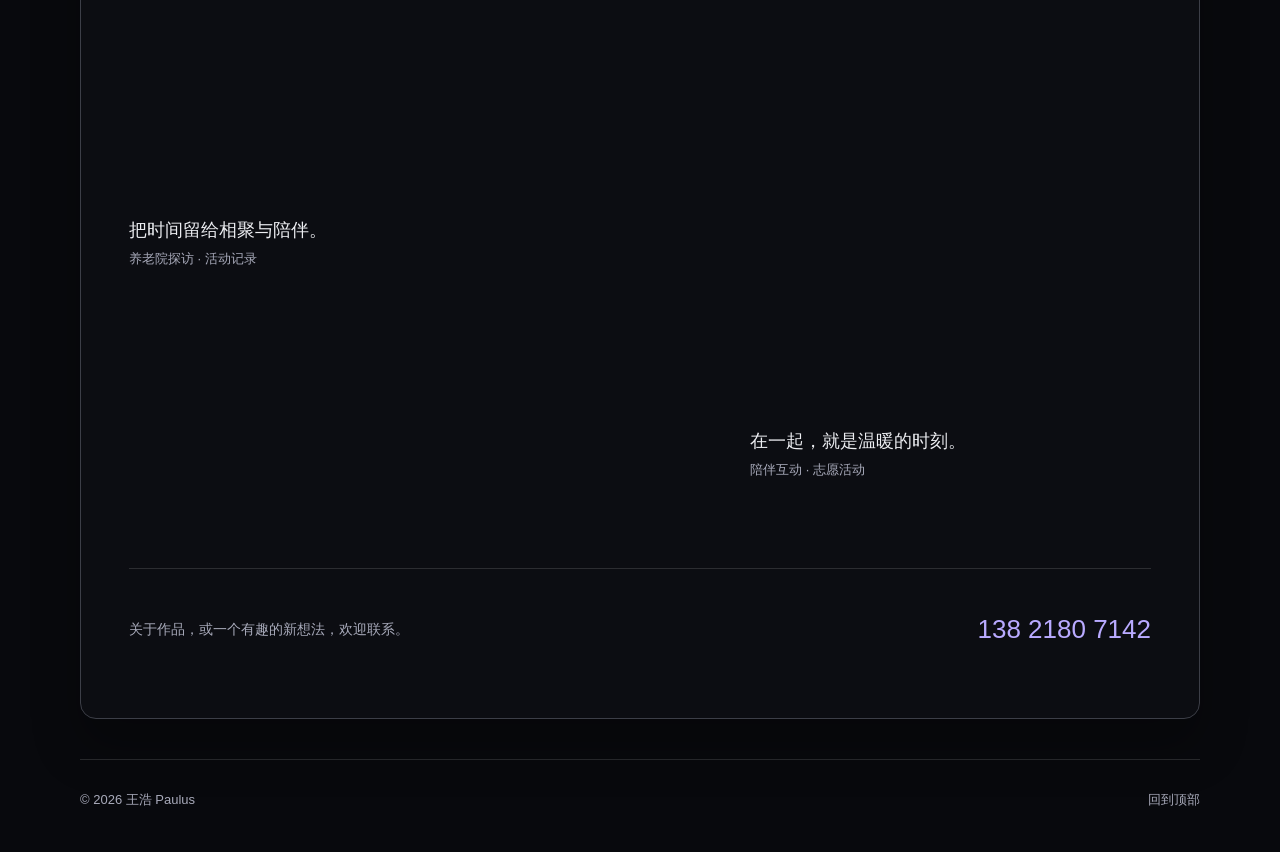
==== commit eea76b88: "Use supplied ZhenXia screenshot with clean rounded corners" ====
--- a/index.html
+++ b/index.html
@@ -7,7 +7,7 @@
   <meta name="theme-color" content="#08090d">
   <title>王浩 Paulus — 作品与生活</title>
   <link rel="preload" href="assets/fonts/inter.woff2" as="font" type="font/woff2" crossorigin>
-  <link rel="stylesheet" href="styles.css?v=20261111-corner-deck">
+  <link rel="stylesheet" href="styles.css?v=20261115-zhenxia-corners">
   <link rel="stylesheet" href="vhs-library.css?v=20261111-corner-deck">
   <script src="vhs-library.js?v=20261111-vhs-floating" defer></script>
   <script src="script.js?v=20261111-corner-deck" defer></script>
@@ -92,7 +92,7 @@
     <p class="tools-intro">围绕截图录屏、内容整理、口播录制和日常使用，我尝试把自己的使用需求做成工具。从提出问题，到调整界面和功能，在实际使用中一点点改进。</p>
     <article class="tool-project" id="zhenxia" aria-labelledby="zhenxia-title">
       <div class="tool-copy"><h3 id="zhenxia-title">帧匣 ZhenXia</h3><p class="tool-purpose">截图、录屏和暂存，放在一起。</p><p>我基于 DropKit 调整截图、录屏和文件暂存的使用流程，整理成帧匣。截图完成后面板自动出现，录制时隐藏；素材可以继续标注、裁切，或从暂存架拖到需要的位置。</p><ul class="tool-features"><li>全屏、区域截图与录屏</li><li>高亮、箭头与方框标注</li><li>片段裁切与常驻文件暂存</li></ul><p class="tool-links"><a href="https://github.com/paulussamvel-lang/zhenxia">查看项目与下载</a></p><p class="tool-credit">基于 chenyuxiaojin/DropKit（MIT）改进，保留原作者署名。</p></div>
-      <figure class="tool-shot tool-shot-compact"><a href="assets/tools/zhenxia-20261115.jpg" aria-label="查看帧匣完整界面截图"><img src="assets/tools/zhenxia-20261115.jpg" alt="帧匣实际界面，包含区域截图、全屏截图、全屏录屏、区域录屏、系统声音和最近文件暂存架" loading="lazy" width="490" height="374"></a><figcaption>截下来，标清楚，随手带走<span>帧匣实际界面 · 点击查看大图</span></figcaption></figure>
+      <figure class="tool-shot tool-shot-compact"><a href="assets/tools/zhenxia-panel-20261115.html" aria-label="查看帧匣完整界面截图"><img src="assets/tools/zhenxia-panel-20261115.png" alt="帧匣实际界面，包含区域截图、全屏截图、全屏录屏、区域录屏、系统声音和最近文件暂存架" loading="lazy" width="489" height="374"></a><figcaption>截下来，标清楚，随手带走<span>帧匣实际界面 · 点击查看大图</span></figcaption></figure>
     </article>
     <article class="tool-project" id="paul-workbench" aria-labelledby="paul-workbench-title">
       <div class="tool-copy"><h3 id="paul-workbench-title">Paul 工作台</h3><p class="tool-purpose">把素材、文稿和配音，放在同一张工作台。</p><p>基于 Lulu，我围绕自己的视频创作流程调整界面和文稿操作。把内容提取、本地转录、候选文案对比与组稿放到一起，并补充 Agent CLI，让已有文稿能进入候选列表。</p><ul class="tool-features"><li>素材提取、本地转录与配音</li><li>候选文案对比、精选片段与组稿</li><li>Agent CLI 添加与查询候选文案</li></ul><p class="tool-links"><a href="https://github.com/paulussamvel-lang/Lulu">查看开源代码与使用说明</a></p><p class="tool-credit">基于 AidenXu-1/Lulu（MIT）改进，保留原作者与第三方许可。</p></div>
--- a/styles.css
+++ b/styles.css
@@ -166,3 +166,7 @@
 
 .tool-shot-compact{width:min(100%,408px);justify-self:center}.tool-copy .tool-credit{font-size:13px;color:var(--muted)}
 .tool-copy .tool-links{display:flex;flex-wrap:wrap;gap:8px 24px;margin-top:24px}.tool-links a{display:inline-flex;align-items:center;min-height:44px;color:var(--accent);text-decoration:underline;text-underline-offset:5px}.tool-links a:hover{color:var(--text)}
+
+/* Preserve the supplied screenshot pixels; clip only the rounded window corners. */
+#zhenxia .tool-shot a{background:transparent;border-radius:0;overflow:visible}
+#zhenxia .tool-shot img{clip-path:inset(0 round 3.7% / 4.85%);border-radius:0}
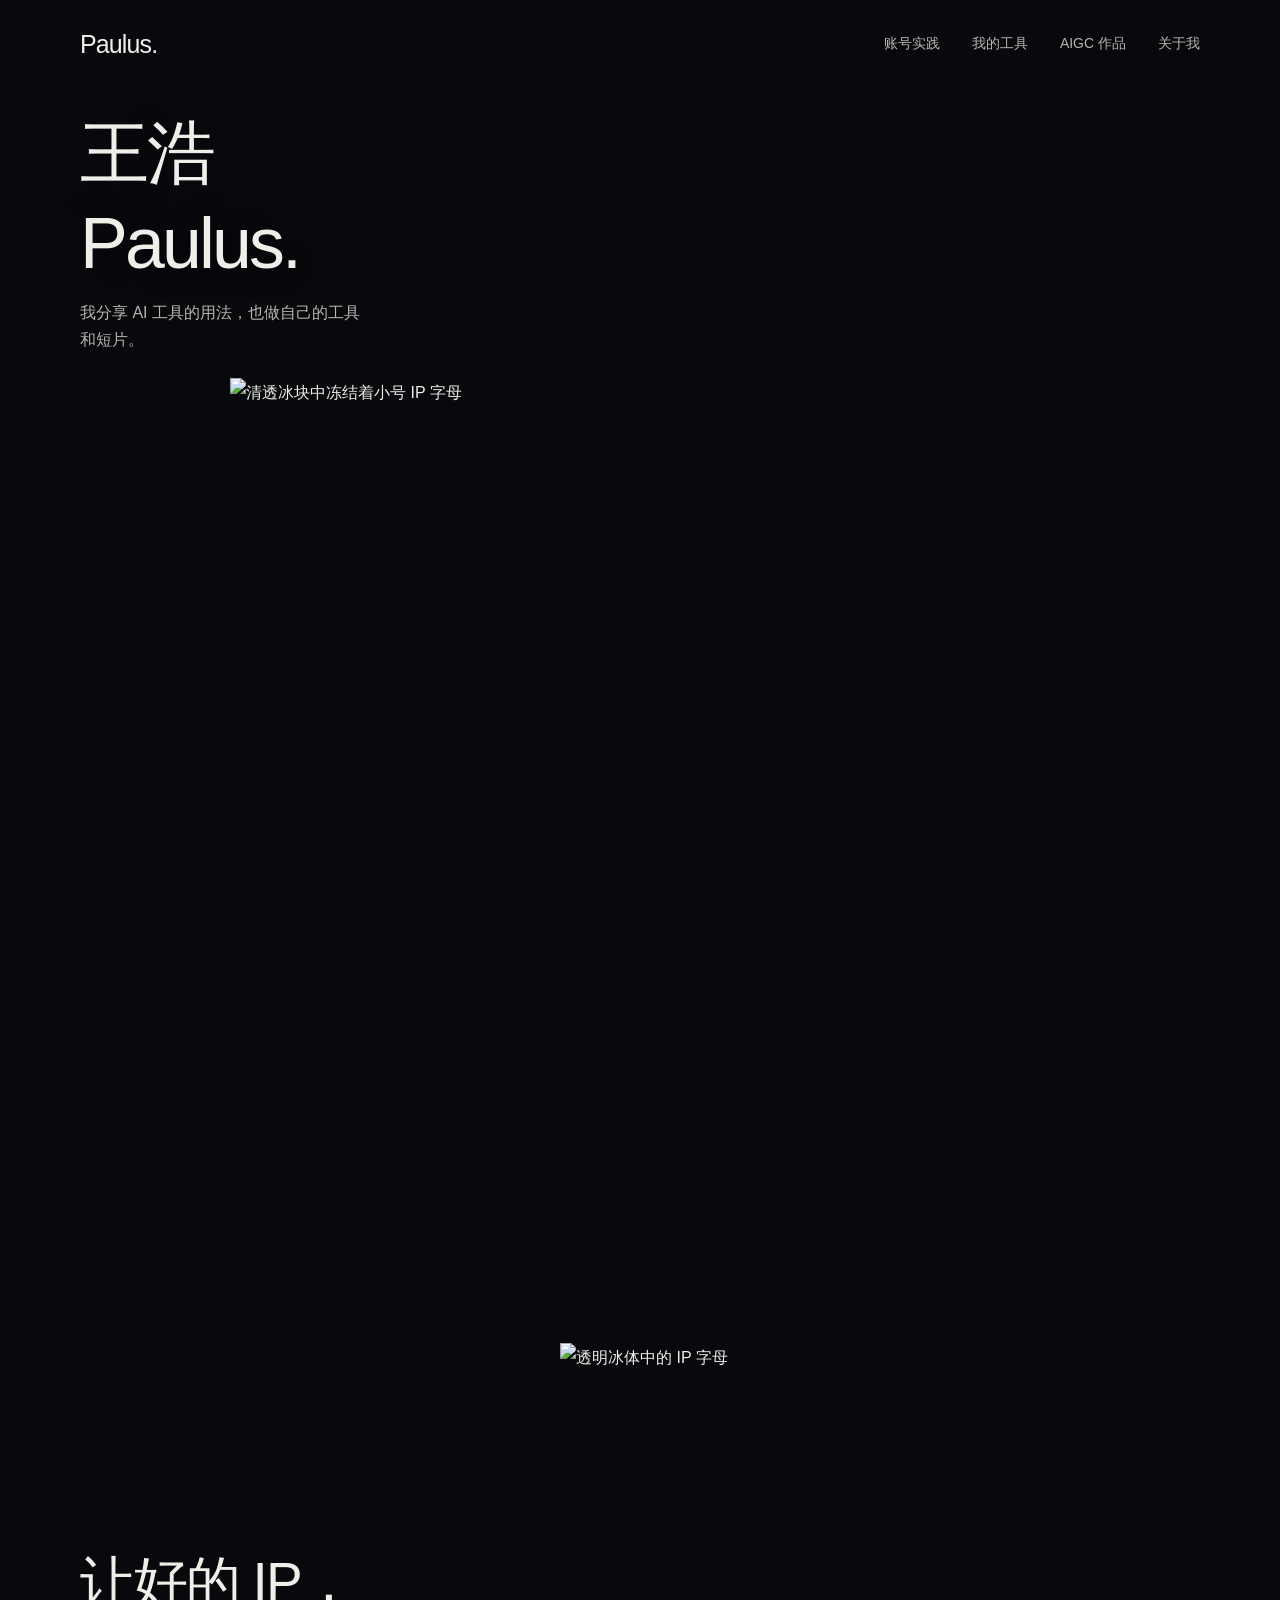
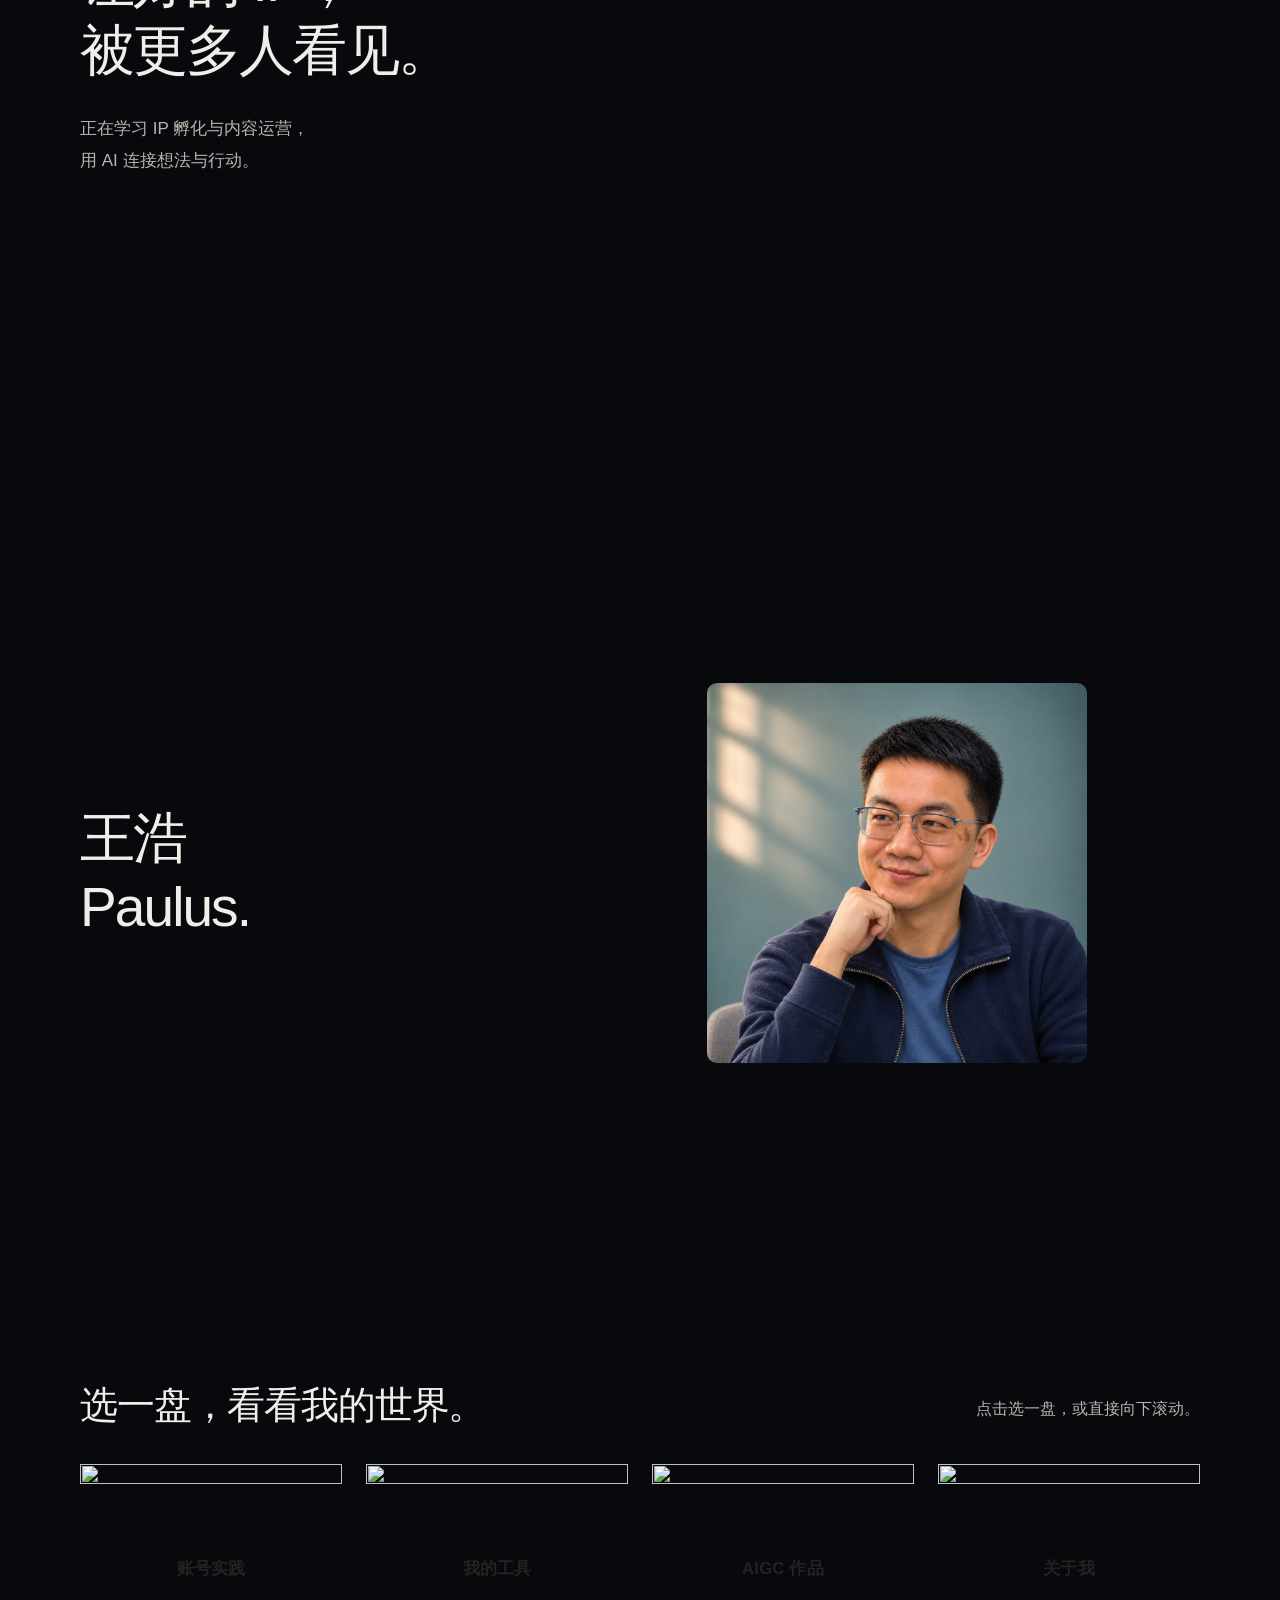
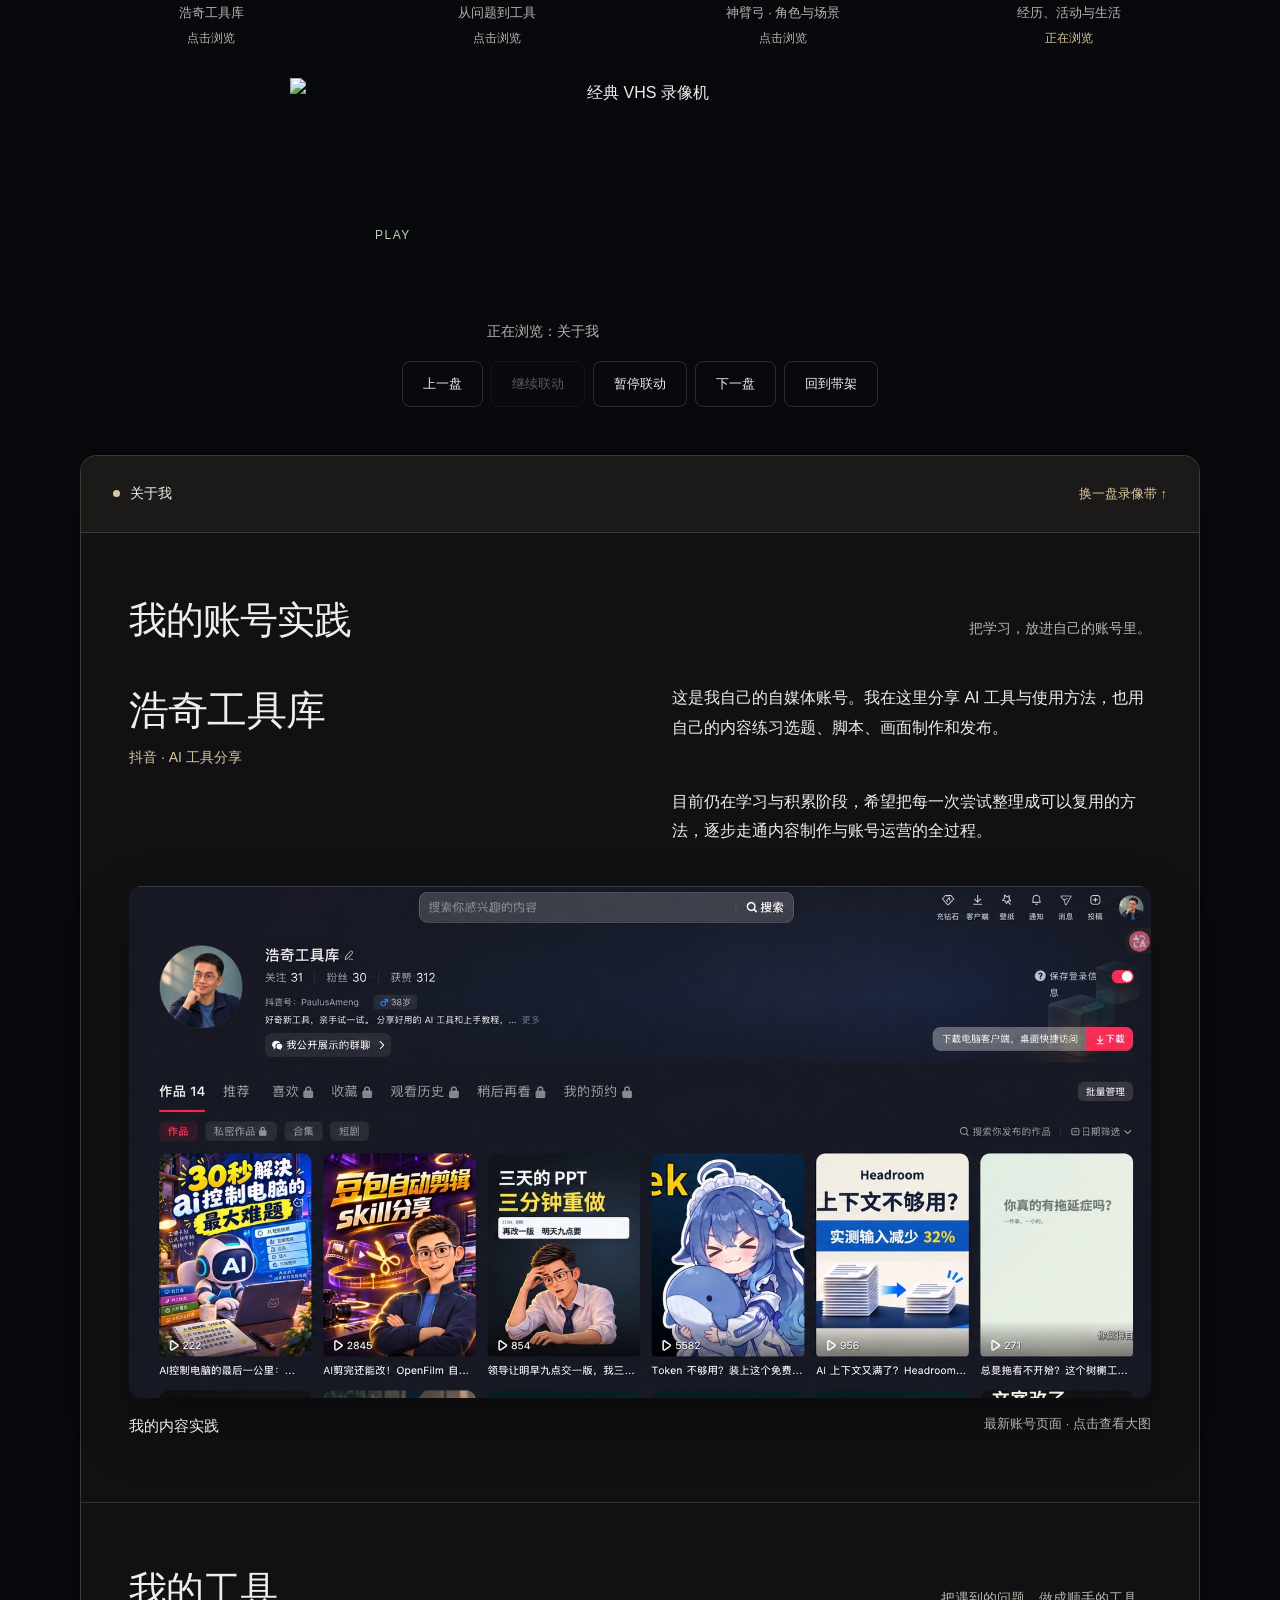
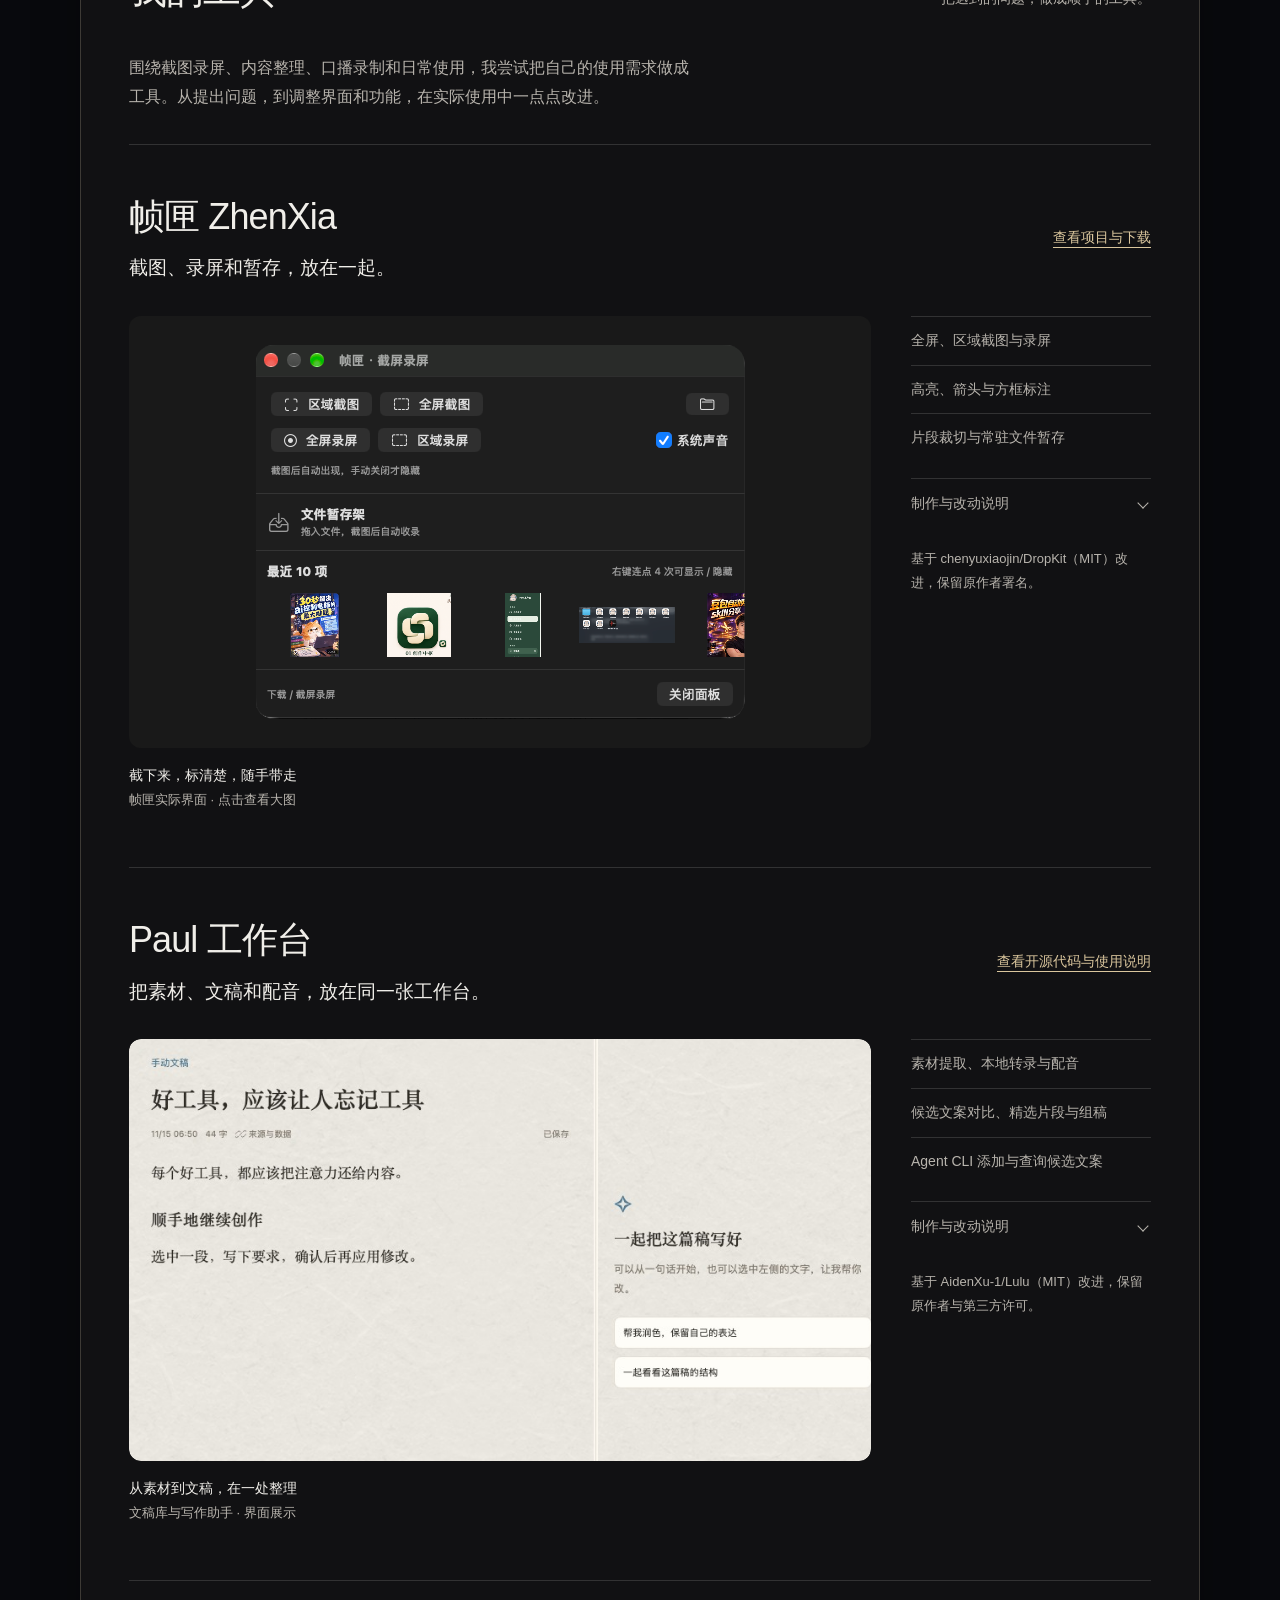
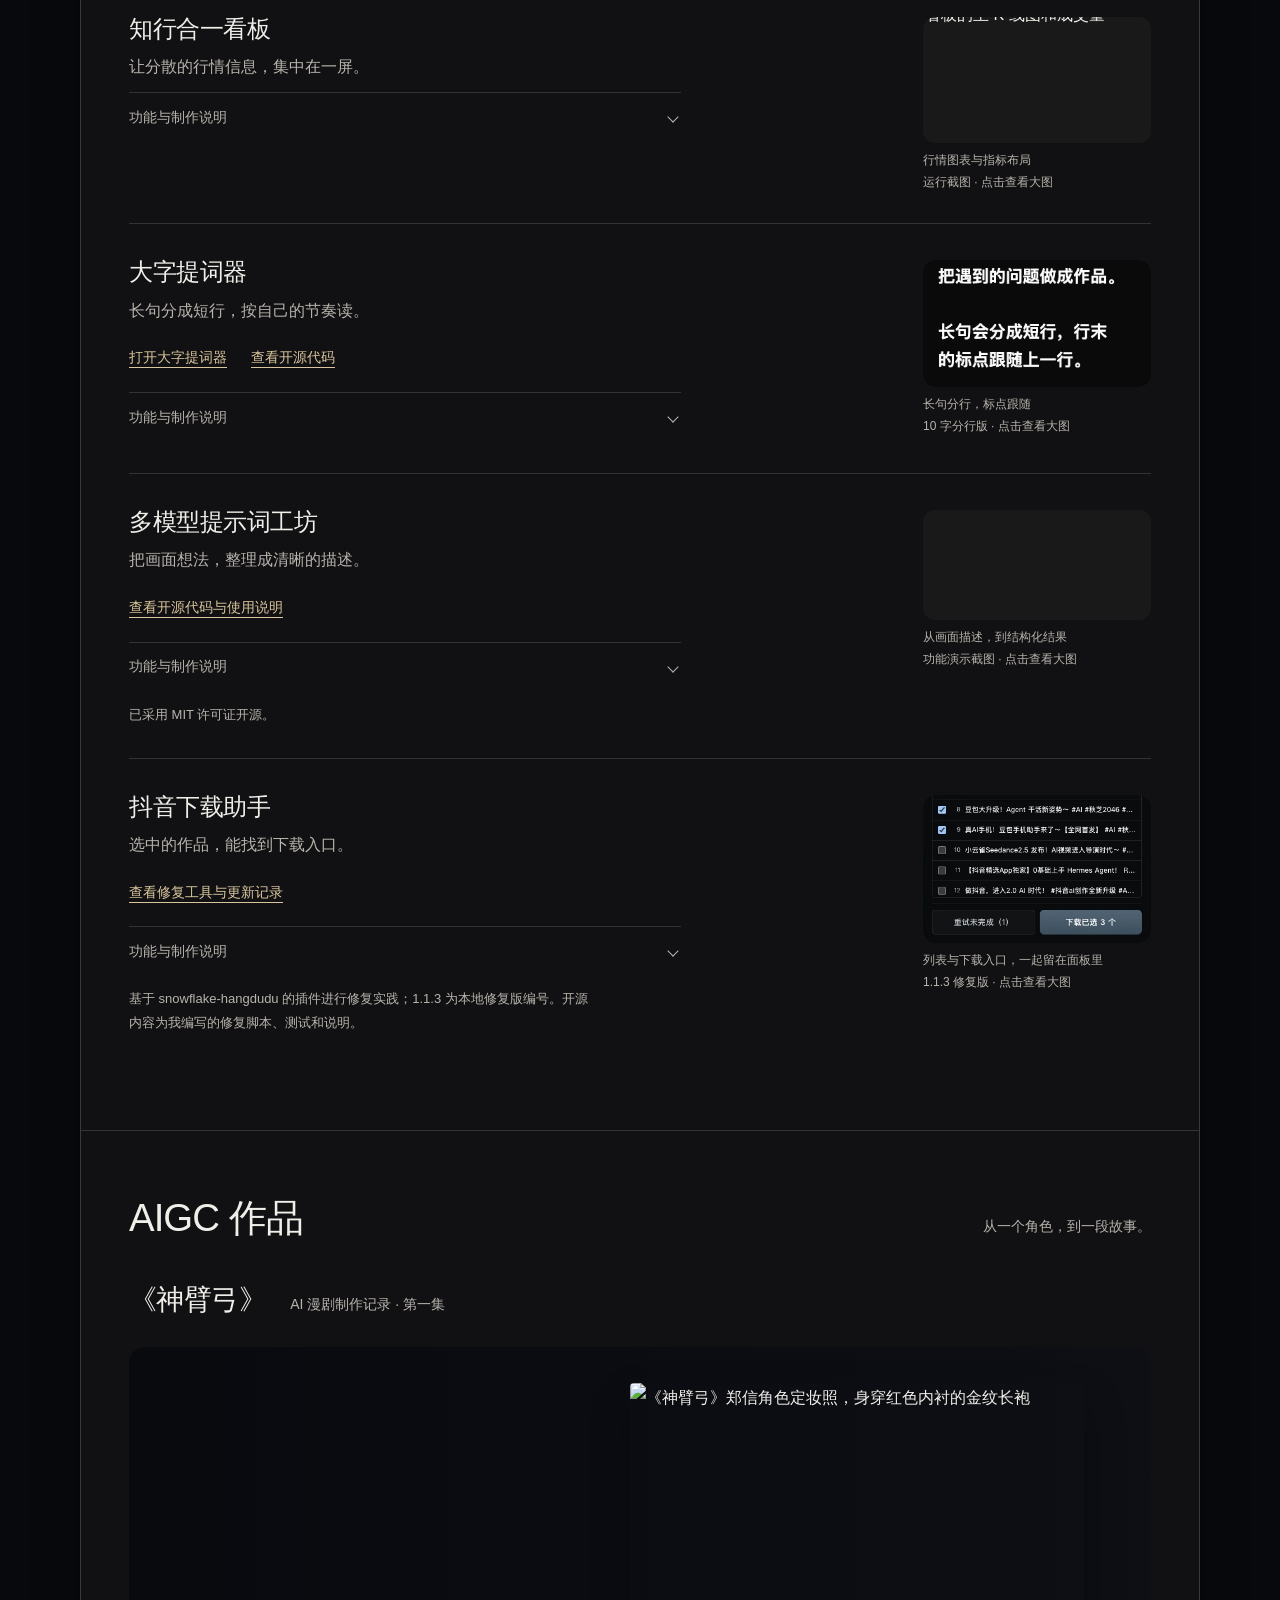
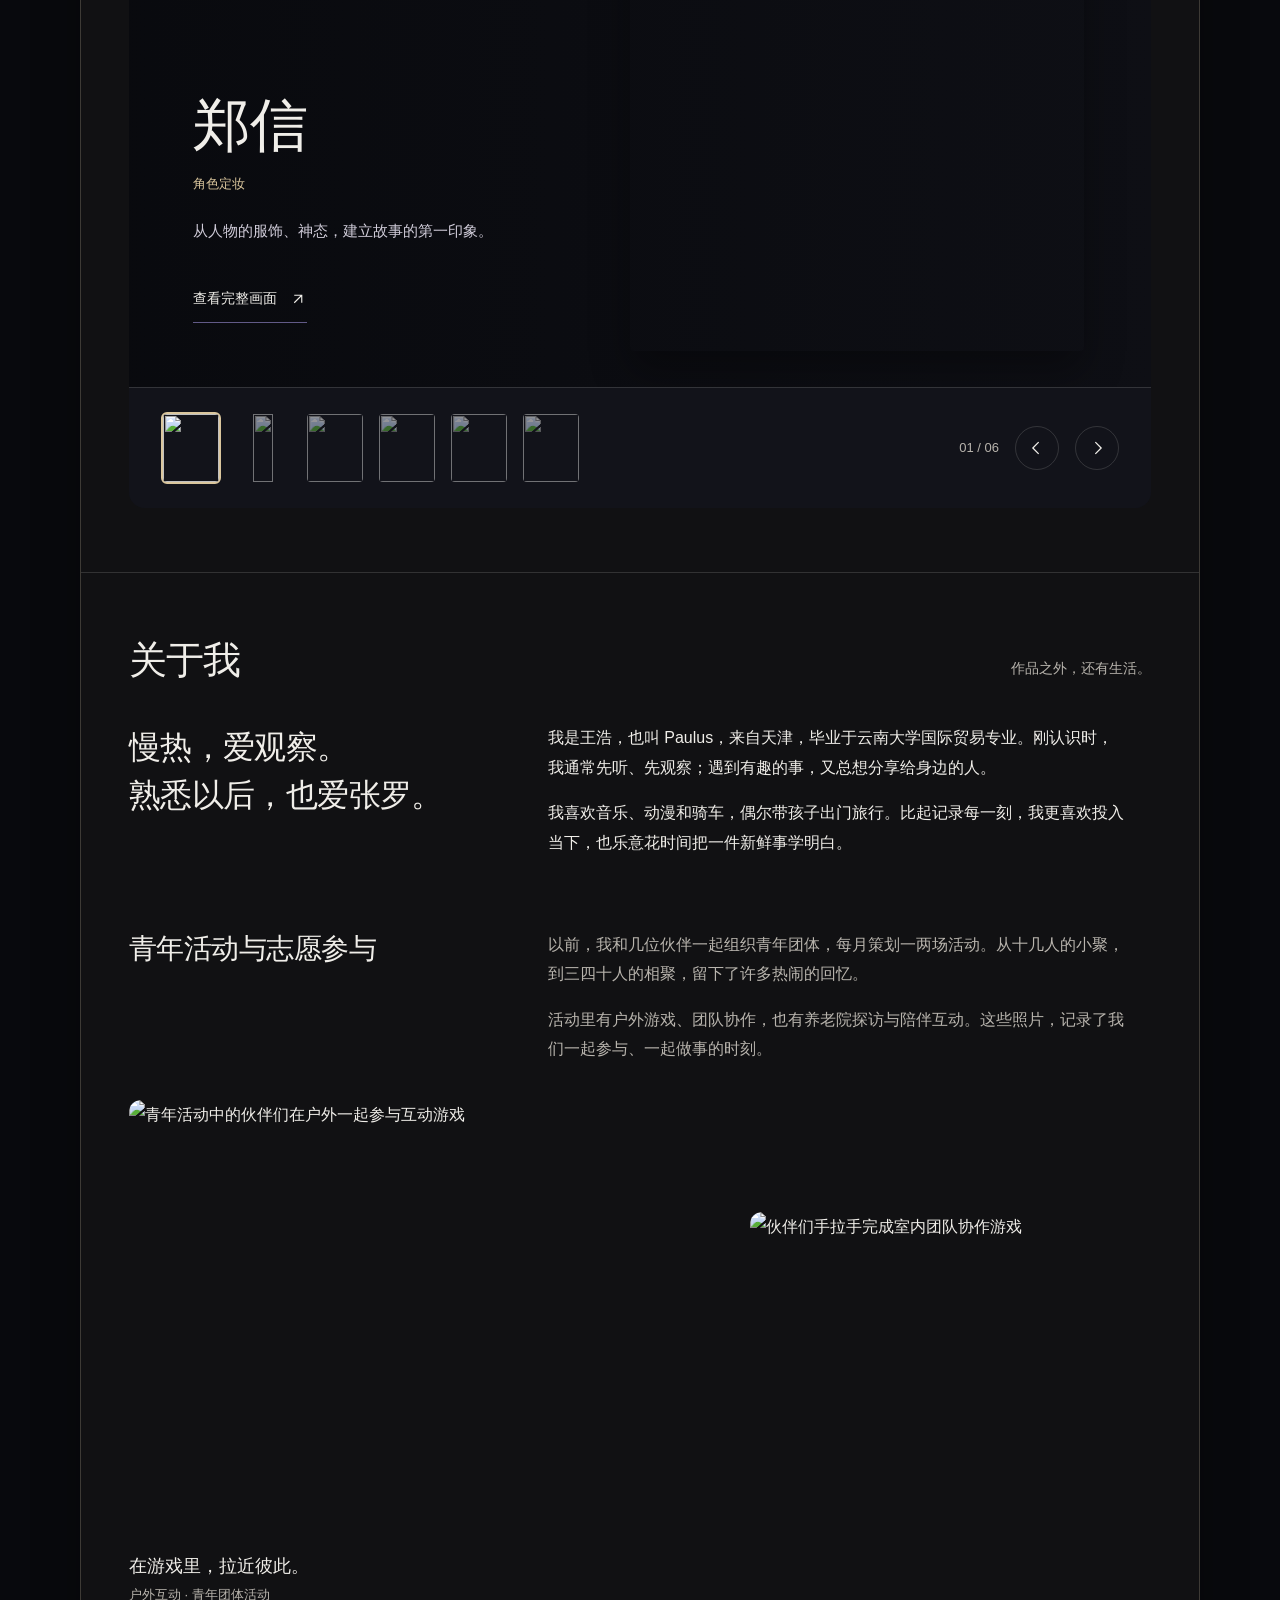
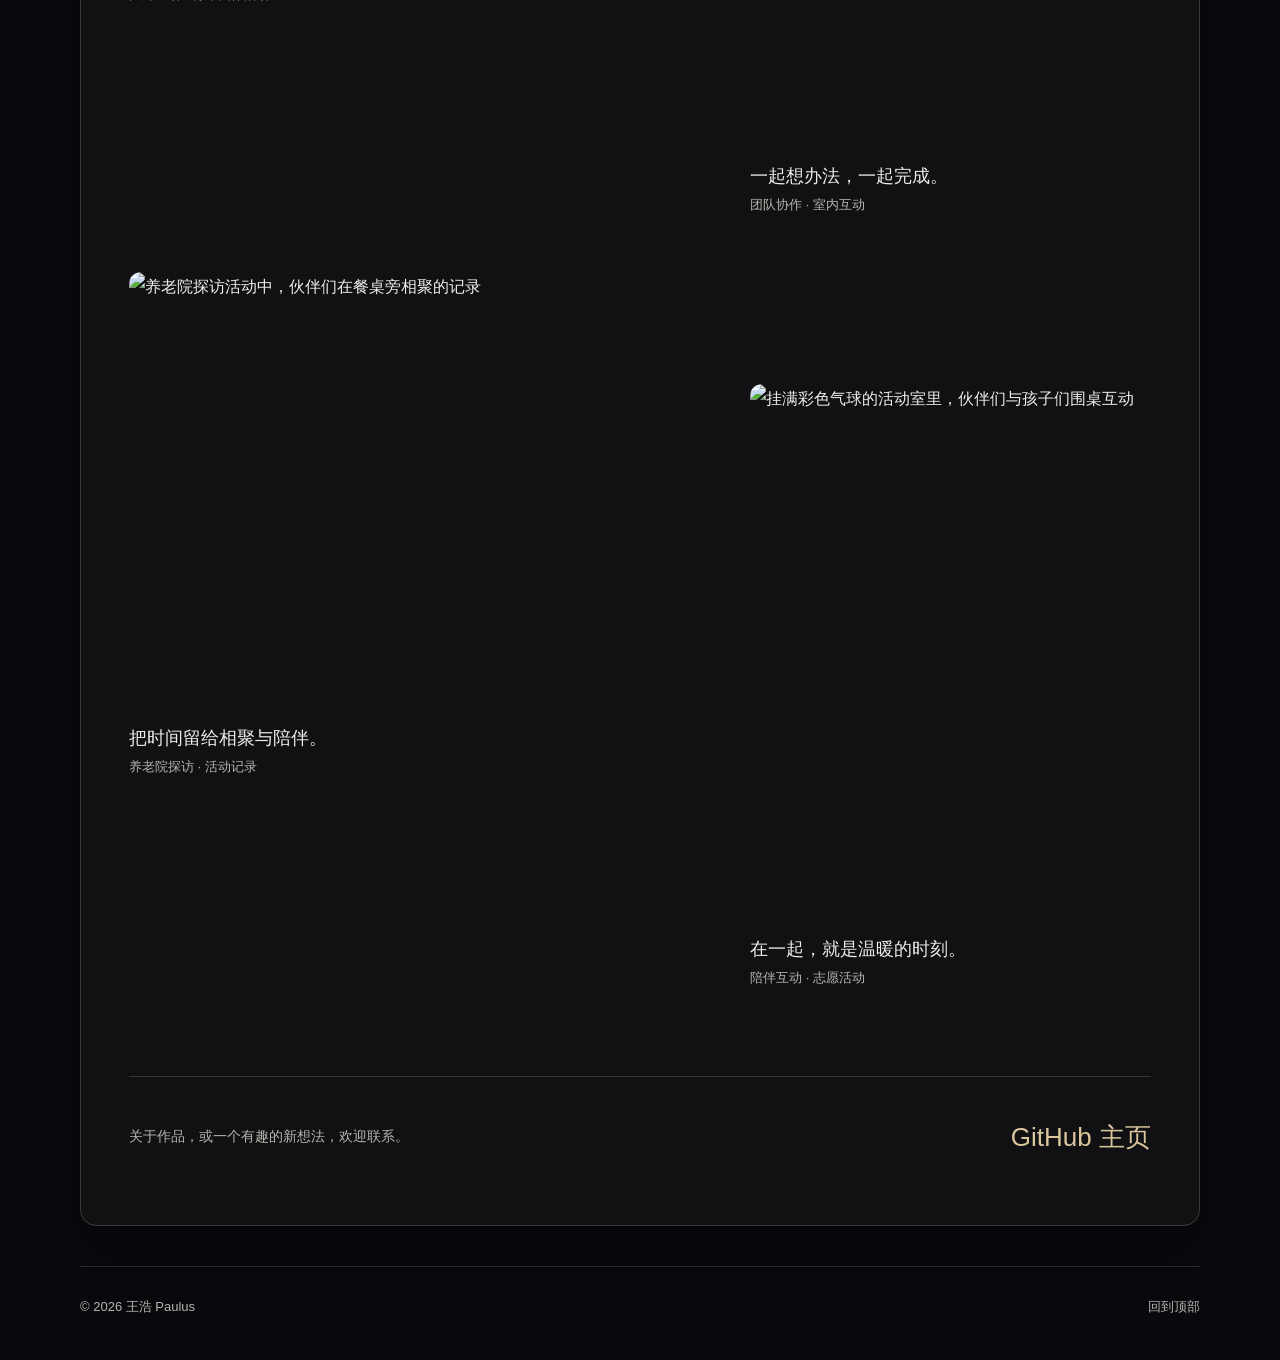
==== commit 5c0a800f: "Publish refined portfolio layout and warm VHS palette" ====
--- a/index.html
+++ b/index.html
@@ -7,11 +7,13 @@
   <meta name="theme-color" content="#08090d">
   <title>王浩 Paulus — 作品与生活</title>
   <link rel="preload" href="assets/fonts/inter.woff2" as="font" type="font/woff2" crossorigin>
-  <link rel="stylesheet" href="styles.css?v=20261115-zhenxia-corners">
-  <link rel="stylesheet" href="vhs-library.css?v=20261111-corner-deck">
-  <script src="vhs-library.js?v=20261111-vhs-floating" defer></script>
+  <link rel="stylesheet" href="styles.css?v=unslop-complete">
+  <link rel="stylesheet" href="vhs-library.css?v=unslop-complete">
+  <link rel="stylesheet" href="tools-showcase.css?v=unslop-complete">
+  <script src="vhs-library.js?v=unslop-complete" defer></script>
   <script src="script.js?v=20261111-corner-deck" defer></script>
   <script type="module" src="identity-scroll.js?v=20261111-vhs-floating"></script>
+  <link rel="stylesheet" href="color-test.css">
 </head>
 <body>
 <a class="skip" href="#main">跳到主要内容</a>
@@ -25,6 +27,7 @@
       <canvas id="identity-canvas" aria-hidden="true"></canvas>
       <div class="hero-panel identity-intro wrap">
         <div class="identity-bio"><h1 id="name">王浩<span lang="en">Paulus.</span></h1>
+          <p class="identity-summary">我分享 AI 工具的用法，也做自己的工具和短片。</p>
         </div>
         <img class="opening-ice" src="assets/identity/ice-sequence/00.webp" alt="清透冰块中冻结着小号 IP 字母" width="640" height="640" fetchpriority="high">
       </div>
@@ -37,7 +40,7 @@
         <div class="identity-copy"><h2>王浩<br><span lang="en">Paulus.</span></h2></div>
         <img class="portrait photo-reveal" src="assets/paulus/portrait-relaxed-20261115.jpg" alt="王浩 Paulus 的个人照片，戴眼镜、穿深蓝色休闲外套，托腮微笑" width="1254" height="1254" decoding="async">
       </div>
-      <div class="identity-footer wrap"><span class="scroll-invitation"><span>向下滚动，让 IP 转起来</span><svg viewBox="0 0 24 24" aria-hidden="true"><path d="M12 4v15m-5-5 5 5 5-5"/></svg></span><div class="identity-links"><a href="?motion=off#top">静态浏览</a><a href="#account">直接看作品</a></div></div>
+      <div class="identity-footer wrap"><span class="scroll-invitation"><span>向下滚动，让 IP 转起来</span><svg viewBox="0 0 24 24" aria-hidden="true"><path d="M12 4v15m-5-5 5 5 5-5"/></svg></span><div class="identity-links"><a href="?motion=off#top">静态浏览</a><a class="identity-primary" href="#work">直接看作品</a></div></div>
     </div>
   </section>
   <section class="vhs-library wrap" id="tape-library" aria-labelledby="library-title">
@@ -90,29 +93,29 @@
   <section class="tools-section wrap section" id="tools" aria-labelledby="tools-title">
     <div class="section-heading"><h2 id="tools-title">我的工具</h2><p>把遇到的问题，做成顺手的工具。</p></div>
     <p class="tools-intro">围绕截图录屏、内容整理、口播录制和日常使用，我尝试把自己的使用需求做成工具。从提出问题，到调整界面和功能，在实际使用中一点点改进。</p>
-    <article class="tool-project" id="zhenxia" aria-labelledby="zhenxia-title">
-      <div class="tool-copy"><h3 id="zhenxia-title">帧匣 ZhenXia</h3><p class="tool-purpose">截图、录屏和暂存，放在一起。</p><p>我基于 DropKit 调整截图、录屏和文件暂存的使用流程，整理成帧匣。截图完成后面板自动出现，录制时隐藏；素材可以继续标注、裁切，或从暂存架拖到需要的位置。</p><ul class="tool-features"><li>全屏、区域截图与录屏</li><li>高亮、箭头与方框标注</li><li>片段裁切与常驻文件暂存</li></ul><p class="tool-links"><a href="https://github.com/paulussamvel-lang/zhenxia">查看项目与下载</a></p><p class="tool-credit">基于 chenyuxiaojin/DropKit（MIT）改进，保留原作者署名。</p></div>
-      <figure class="tool-shot tool-shot-compact"><a href="assets/tools/zhenxia-panel-20261115.html" aria-label="查看帧匣完整界面截图"><img src="assets/tools/zhenxia-panel-20261115.png" alt="帧匣实际界面，包含区域截图、全屏截图、全屏录屏、区域录屏、系统声音和最近文件暂存架" loading="lazy" width="489" height="374"></a><figcaption>截下来，标清楚，随手带走<span>帧匣实际界面 · 点击查看大图</span></figcaption></figure>
+    <article class="tool-project tool-featured" id="zhenxia" aria-labelledby="zhenxia-title">
+      <header class="tool-featured-heading"><div class="tool-featured-title"><h3 id="zhenxia-title">帧匣 ZhenXia</h3><p class="tool-purpose">截图、录屏和暂存，放在一起。</p></div><p class="tool-links"><a href="https://github.com/paulussamvel-lang/zhenxia">查看项目与下载</a></p></header>
+      <div class="tool-featured-body"><figure class="tool-shot tool-shot-compact"><a href="assets/tools/zhenxia-panel-20261115.html" aria-label="查看帧匣完整界面截图"><span class="tool-crop tool-crop-panel" style="--crop-ratio:489/150;--shot-width:1.000000;--shot-x:0.000%;--shot-y:0.000%"><img src="assets/tools/zhenxia-panel-20261115.png" alt="帧匣面板的截屏、录屏与系统声音操作" loading="lazy" width="489" height="374"></span></a><figcaption>截下来，标清楚，随手带走<span>帧匣实际界面 · 点击查看大图</span></figcaption></figure><div class="tool-featured-notes"><ul class="tool-features"><li>全屏、区域截图与录屏</li><li>高亮、箭头与方框标注</li><li>片段裁切与常驻文件暂存</li></ul><details class="tool-details"><summary>制作与改动说明</summary><div><p>我基于 DropKit 调整截图、录屏和文件暂存的使用流程，整理成帧匣。截图完成后面板自动出现，录制时隐藏；素材可以继续标注、裁切，或从暂存架拖到需要的位置。</p></div></details><p class="tool-credit">基于 chenyuxiaojin/DropKit（MIT）改进，保留原作者署名。</p></div></div>
     </article>
-    <article class="tool-project" id="paul-workbench" aria-labelledby="paul-workbench-title">
-      <div class="tool-copy"><h3 id="paul-workbench-title">Paul 工作台</h3><p class="tool-purpose">把素材、文稿和配音，放在同一张工作台。</p><p>基于 Lulu，我围绕自己的视频创作流程调整界面和文稿操作。把内容提取、本地转录、候选文案对比与组稿放到一起，并补充 Agent CLI，让已有文稿能进入候选列表。</p><ul class="tool-features"><li>素材提取、本地转录与配音</li><li>候选文案对比、精选片段与组稿</li><li>Agent CLI 添加与查询候选文案</li></ul><p class="tool-links"><a href="https://github.com/paulussamvel-lang/Lulu">查看开源代码与使用说明</a></p><p class="tool-credit">基于 AidenXu-1/Lulu（MIT）改进，保留原作者与第三方许可。</p></div>
-      <figure class="tool-shot"><a href="assets/tools/paul-workbench-20261115.jpg" aria-label="查看Paul工作台完整界面截图"><img src="assets/tools/paul-workbench-20261115.jpg" alt="Paul工作台文稿库与写作助手界面，使用演示文稿展示文稿阅读、整理和助手入口" loading="lazy" width="1480" height="940"></a><figcaption>从素材到文稿，在一处整理<span>文稿库与写作助手 · 界面展示</span></figcaption></figure>
+    <article class="tool-project tool-featured" id="paul-workbench" aria-labelledby="paul-workbench-title">
+      <header class="tool-featured-heading"><div class="tool-featured-title"><h3 id="paul-workbench-title">Paul 工作台</h3><p class="tool-purpose">把素材、文稿和配音，放在<span class="keep-phrase">同一张工作台。</span></p></div><p class="tool-links"><a href="https://github.com/paulussamvel-lang/Lulu">查看开源代码与使用说明</a></p></header>
+      <div class="tool-featured-body"><figure class="tool-shot"><a href="assets/tools/paul-workbench-20261115.jpg" aria-label="查看Paul工作台完整界面截图"><span class="tool-crop tool-crop-workbench" style="--crop-ratio:880/500;--shot-width:1.681818;--shot-x:-39.189%;--shot-y:-10.638%"><img src="assets/tools/paul-workbench-20261115.jpg" alt="Paul 工作台的文稿编辑区和右侧写作助手" loading="lazy" width="1480" height="940"></span></a><figcaption>从素材到文稿，在一处整理<span>文稿库与写作助手 · 界面展示</span></figcaption></figure><div class="tool-featured-notes"><ul class="tool-features"><li>素材提取、本地转录与配音</li><li>候选文案对比、精选片段与组稿</li><li>Agent CLI 添加与查询候选文案</li></ul><details class="tool-details"><summary>制作与改动说明</summary><div><p>基于 Lulu，我围绕自己的视频创作流程调整界面和文稿操作。把内容提取、本地转录、候选文案对比与组稿放到一起，并补充 Agent CLI，让已有文稿能进入候选列表。</p></div></details><p class="tool-credit">基于 AidenXu-1/Lulu（MIT）改进，保留原作者与第三方许可。</p></div></div>
     </article>
-    <article class="tool-project" aria-labelledby="stockdesk-title">
-      <div class="tool-copy"><h3 id="stockdesk-title">知行合一看板</h3><p class="tool-purpose">让分散的行情信息，集中在一屏。</p><p>把日线、周线、成交量与多组指标放到同一界面，方便切换标的、对照图表，形成适合自己观察习惯的看盘布局。</p><ul class="tool-features"><li>日线与周线对照</li><li>KDJ、MACD 等指标副图</li><li>标的切换与行情展示</li></ul></div>
-      <figure class="tool-shot"><a href="assets/tools/stockdesk.jpg" aria-label="查看知行合一看板完整截图"><img src="assets/tools/stockdesk.jpg" alt="知行合一看板运行界面，包含 K 线、成交量、指标副图及周线图" loading="lazy" width="1280" height="720"></a><figcaption>行情图表与指标布局<span>运行截图 · 点击查看大图</span></figcaption></figure>
+    <article class="tool-project tool-index" aria-labelledby="stockdesk-title">
+      <div class="tool-index-copy"><h3 id="stockdesk-title">知行合一看板</h3><p class="tool-purpose">让分散的行情信息，集中在一屏。</p><details class="tool-details"><summary>功能与制作说明</summary><div><p>把日线、周线、成交量与多组指标放到同一界面，方便切换标的、对照图表，形成适合自己观察习惯的看盘布局。</p><ul class="tool-features"><li>日线与周线对照</li><li>KDJ、MACD 等指标副图</li><li>标的切换与行情展示</li></ul></div></details></div>
+      <figure class="tool-shot"><a href="assets/tools/stockdesk.jpg" aria-label="查看知行合一看板完整截图"><span class="tool-crop tool-crop-stockdesk" style="--crop-ratio:704/391;--shot-width:1.818182;--shot-x:-18.828%;--shot-y:-7.500%"><img src="assets/tools/stockdesk.jpg" alt="知行合一看板的主 K 线图和成交量" loading="lazy" width="1280" height="720"></span></a><figcaption>行情图表与指标布局<span>运行截图 · 点击查看大图</span></figcaption></figure>
     </article>
-    <article class="tool-project" aria-labelledby="prompter-title">
-      <div class="tool-copy"><h3 id="prompter-title">大字提词器</h3><p class="tool-purpose">长句分成短行，按自己的节奏读。</p><p>粘贴文稿后，按每行 10 个字整理长句，行末的句号、逗号等标点跟随上一行。保留原文段落和空行，放大后用手指上下拖动，修改文稿后也能回到刚才的阅读位置。</p><ul class="tool-features"><li>10 字分行，行末标点跟随</li><li>大字显示，手动触摸滚动</li><li>单文件交付，下载后可离线使用</li></ul><p class="tool-links"><a href="https://paulussamvel-lang.github.io/chinese-teleprompter/prompter.html">打开大字提词器</a><a href="https://github.com/paulussamvel-lang/chinese-teleprompter">查看开源代码</a></p></div>
-      <figure class="tool-shot"><a href="assets/tools/prompter-lines-20261112.webp" aria-label="查看大字提词器完整截图"><img src="assets/tools/prompter-lines-20261112.webp" alt="大字提词器实际界面：把遇到的问题做成作品共10字，句号留在同一行，长句分行并保留段落空行" loading="lazy" width="1542" height="693"></a><figcaption>长句分行，标点跟随<span>10 字分行版 · 点击查看大图</span></figcaption></figure>
+    <article class="tool-project tool-index" aria-labelledby="prompter-title">
+      <div class="tool-index-copy"><h3 id="prompter-title">大字提词器</h3><p class="tool-purpose">长句分成短行，按自己的节奏读。</p><p class="tool-links"><a href="https://paulussamvel-lang.github.io/chinese-teleprompter/prompter.html">打开大字提词器</a><a href="https://github.com/paulussamvel-lang/chinese-teleprompter">查看开源代码</a></p><details class="tool-details"><summary>功能与制作说明</summary><div><p>粘贴文稿后，按每行 10 个字整理长句，行末的句号、逗号等标点跟随上一行。保留原文段落和空行，放大后用手指上下拖动，修改文稿后也能回到刚才的阅读位置。</p><ul class="tool-features"><li>10 字分行，行末标点跟随</li><li>大字显示，手动触摸滚动</li><li>单文件交付，下载后可离线使用</li></ul></div></details></div>
+      <figure class="tool-shot"><a href="assets/tools/prompter-lines-20261112.webp" aria-label="查看大字提词器完整截图"><span class="tool-crop tool-crop-prompter" style="--crop-ratio:650/360;--shot-width:2.372308;--shot-x:-28.534%;--shot-y:-13.131%"><img src="assets/tools/prompter-lines-20261112.webp" alt="大字提词器的短行和跟随行末的标点" loading="lazy" width="1542" height="693"></span></a><figcaption>长句分行，标点跟随<span>10 字分行版 · 点击查看大图</span></figcaption></figure>
     </article>
-    <article class="tool-project" aria-labelledby="prompt-tool-title">
-      <div class="tool-copy"><h3 id="prompt-tool-title">多模型提示词工坊</h3><p class="tool-purpose">把画面想法，整理成清晰的描述。</p><p>输入中文画面描述，用本地词典、规则和模板整理不同模型的提示词。支持 SDXL、Pony、Krea 2 和 MiniMax H3，输出可以继续编辑，再复制或下载。</p><ul class="tool-features"><li>本地运行，无需 API Key</li><li>Krea 2 七层自定义模板、H3 基础字段</li><li>风格选择与最近 12 条历史记录</li></ul><p class="tool-links"><a href="https://github.com/paulussamvel-lang/prompt-atelier">查看开源代码与使用说明</a></p><p class="tool-credit">已采用 MIT 许可证开源。</p></div>
-      <figure class="tool-shot"><a href="assets/tools/prompt-atelier.png" aria-label="查看多模型提示词工坊完整截图"><img src="assets/tools/prompt-atelier.png" alt="多模型提示词工坊的实际结果：原始画面描述、分类解析，以及整理后的正向和反向提示词" loading="lazy" width="1280" height="1317"></a><figcaption>从画面描述，到结构化结果<span>功能演示截图 · 点击查看大图</span></figcaption></figure>
+    <article class="tool-project tool-index" aria-labelledby="prompt-tool-title">
+      <div class="tool-index-copy"><h3 id="prompt-tool-title">多模型提示词工坊</h3><p class="tool-purpose">把画面想法，整理成清晰的描述。</p><p class="tool-links"><a href="https://github.com/paulussamvel-lang/prompt-atelier">查看开源代码与使用说明</a></p><details class="tool-details"><summary>功能与制作说明</summary><div><p>输入中文画面描述，用本地词典、规则和模板整理不同模型的提示词。支持 SDXL、Pony、Krea 2 和 MiniMax H3，输出可以继续编辑，再复制或下载。</p><ul class="tool-features"><li>本地运行，无需 API Key</li><li>Krea 2 七层自定义模板、H3 基础字段</li><li>风格选择与最近 12 条历史记录</li></ul></div></details><p class="tool-credit">已采用 MIT 许可证开源。</p></div>
+      <figure class="tool-shot"><a href="assets/tools/prompt-atelier.png" aria-label="查看多模型提示词工坊完整截图"><span class="tool-crop tool-crop-prompt" style="--crop-ratio:728/352;--shot-width:1.758242;--shot-x:-20.625%;--shot-y:-70.843%"><img src="assets/tools/prompt-atelier.png" alt="提示词工坊生成的正向与反向提示词" loading="lazy" width="1280" height="1317"></span></a><figcaption>从画面描述，到结构化结果<span>功能演示截图 · 点击查看大图</span></figcaption></figure>
     </article>
-    <article class="tool-project" id="douyin-downloader" aria-labelledby="douyin-downloader-title">
-      <div class="tool-copy"><h3 id="douyin-downloader-title">抖音下载助手</h3><p class="tool-purpose">选中的作品，能找到下载入口。</p><p>先解决切换视频后仍识别上一条作品的问题，再修复列表下载按钮被面板裁切的问题。1.1.3 修复版将操作栏固定在面板底部，勾选作品后就能看到“下载已选”。</p><ul class="tool-features"><li>优先识别当前弹窗中的视频</li><li>列表操作栏保持可见，保留作品选择</li><li>独立修复脚本、测试与说明</li></ul><p class="tool-links"><a href="https://github.com/paulussamvel-lang/douyin-downloader-fix">查看修复工具与更新记录</a></p><p class="tool-credit">基于 snowflake-hangdudu 的插件进行修复实践；1.1.3 为本地修复版编号。开源内容为我编写的修复脚本、测试和说明。</p></div>
-      <figure class="tool-shot"><a href="assets/tools/douyin-list-1.1.3.webp" aria-label="查看抖音下载助手1.1.3列表下载截图"><img src="assets/tools/douyin-list-1.1.3.webp" alt="抖音下载助手1.1.3修复版列表界面，已勾选3个作品，底部完整显示下载已选3个按钮" loading="lazy" width="1537" height="733"></a><figcaption>列表与下载入口，一起留在面板里<span>1.1.3 修复版 · 点击查看大图</span></figcaption></figure>
+    <article class="tool-project tool-index" id="douyin-downloader" aria-labelledby="douyin-downloader-title">
+      <div class="tool-index-copy"><h3 id="douyin-downloader-title">抖音下载助手</h3><p class="tool-purpose">选中的作品，能找到下载入口。</p><p class="tool-links"><a href="https://github.com/paulussamvel-lang/douyin-downloader-fix">查看修复工具与更新记录</a></p><details class="tool-details"><summary>功能与制作说明</summary><div><p>先解决切换视频后仍识别上一条作品的问题，再修复列表下载按钮被面板裁切的问题。1.1.3 修复版将操作栏固定在面板底部，勾选作品后就能看到“下载已选”。</p><ul class="tool-features"><li>优先识别当前弹窗中的视频</li><li>列表操作栏保持可见，保留作品选择</li><li>独立修复脚本、测试与说明</li></ul></div></details><p class="tool-credit">基于 snowflake-hangdudu 的插件进行修复实践；1.1.3 为本地修复版编号。开源内容为我编写的修复脚本、测试和说明。</p></div>
+      <figure class="tool-shot"><a href="assets/tools/douyin-list-1.1.3.webp" aria-label="查看抖音下载助手1.1.3列表下载截图"><span class="tool-crop tool-crop-downloader" style="--crop-ratio:406/264;--shot-width:3.785714;--shot-x:-66.233%;--shot-y:-29.468%"><img src="assets/tools/douyin-list-1.1.3.webp" alt="抖音下载助手的作品勾选列表和底部下载按钮" loading="lazy" width="1537" height="733"></span></a><figcaption>列表与下载入口，一起留在面板里<span>1.1.3 修复版 · 点击查看大图</span></figcaption></figure>
     </article>
   </section>
   <section class="work wrap section" id="work" aria-labelledby="work-title">
@@ -136,7 +139,7 @@
   </section>
   <section class="about wrap section" id="about" aria-labelledby="about-title">
     <div class="section-heading"><h2 id="about-title">关于我</h2><p>作品之外，还有生活。</p></div>
-    <div class="about-intro"><h3>慢热，爱观察。<br>熟悉以后，也爱张罗。</h3><div><p>我是王浩，也叫 Paulus，来自天津，毕业于云南大学国际贸易专业。刚认识时，我通常先听、先观察；遇到有趣的事，又总想分享给身边的人。</p><p>我喜欢音乐、动漫和骑车，偶尔带孩子出门旅行。比起记录每一刻，我更喜欢投入当下，也乐意花时间把一件新鲜事学明白。</p></div></div>
+    <div class="about-intro"><h3>慢热，爱观察。<br><span class="keep-phrase">熟悉以后，</span><wbr><span class="keep-phrase">也爱张罗。</span></h3><div><p>我是王浩，也叫 Paulus，来自天津，毕业于云南大学国际贸易专业。刚认识时，我通常先听、先观察；遇到有趣的事，又总想分享给身边的人。</p><p>我喜欢音乐、动漫和骑车，偶尔带孩子出门旅行。比起记录每一刻，我更喜欢投入当下，也乐意花时间把一件新鲜事学明白。</p></div></div>
     <section class="activity-story" id="activities" aria-labelledby="activities-title">
     <div class="life-heading"><h3 id="activities-title">青年活动与志愿参与</h3><div><p>以前，我和几位伙伴一起组织青年团体，每月策划一两场活动。从十几人的小聚，到三四十人的相聚，留下了许多热闹的回忆。</p><p>活动里有户外游戏、团队协作，也有养老院探访与陪伴互动。这些照片，记录了我们一起参与、一起做事的时刻。</p></div></div>
     <div class="activity-gallery">
@@ -147,7 +150,7 @@
     </div>
     </section>
     
-    <div class="contact"><p>关于作品，或一个有趣的新想法，欢迎联系。</p><a href="tel:13821807142">138 2180 7142</a></div>
+    <div class="contact"><p>关于作品，或一个有趣的新想法，欢迎联系。</p><a href="https://github.com/paulussamvel-lang">GitHub 主页</a></div>
   </section>
     </div>
   </section>
--- a/styles.css
+++ b/styles.css
@@ -170,3 +170,59 @@
 /* Preserve the supplied screenshot pixels; clip only the rounded window corners. */
 #zhenxia .tool-shot a{background:transparent;border-radius:0;overflow:visible}
 #zhenxia .tool-shot img{clip-path:inset(0 round 3.7% / 4.85%);border-radius:0}
+
+/* Keep short editorial phrases together instead of leaving single characters. */
+.keep-phrase{white-space:nowrap}
+.about-intro h3{font-size:clamp(26px,2.6vw,32px);line-height:1.5}
+.section-heading>p,.tool-purpose,figcaption{text-wrap:pretty}
+
+.identity-story.sequence-ready{height:300svh}
+.identity-bio,.sequence-ready .identity-bio{
+  display:flex;
+  flex-direction:column;
+  align-items:flex-start;
+  gap:16px;
+}
+.identity-summary{
+  max-width:18em;
+  color:var(--muted);
+  font-size:16px;
+  line-height:1.7;
+  text-wrap:pretty;
+}
+.identity-footer .identity-primary{
+  display:inline-flex;
+  align-items:center;
+  justify-content:center;
+  min-height:44px;
+  padding:0 16px;
+  border-radius:8px;
+  color:var(--bg);
+  background:var(--accent);
+  font-size:14px;
+  font-weight:600;
+  white-space:nowrap;
+}
+.identity-footer .identity-primary:hover{background:var(--text)}
+.identity-footer .identity-links>a:not(.identity-primary){
+  display:inline-flex;
+  align-items:center;
+  min-height:44px;
+  font-size:13px;
+  white-space:nowrap;
+}
+@media(max-width:900px){
+  .sequence-ready .identity-intro{padding-top:clamp(60px,12svh,104px)}
+}
+@media(max-width:600px){
+  .identity-summary{font-size:14px}
+  .identity-bio,.sequence-ready .identity-bio{gap:12px}
+  .identity-footer{gap:12px;align-items:center}
+  .identity-footer .scroll-invitation{font-size:12px;line-height:1.4}
+  .identity-footer .scroll-invitation svg{flex:none;width:12px;height:16px}
+  .identity-footer .identity-links{gap:10px}
+  .identity-footer .identity-primary{padding-inline:12px;font-size:13px}
+}
+@media(prefers-reduced-motion:reduce){
+  .identity-story.sequence-ready{height:auto}
+}
--- a/vhs-library.css
+++ b/vhs-library.css
@@ -80,3 +80,23 @@
 .is-docked .recorder-controls button{min-height:44px;padding:6px 4px;flex:1;font-size:12px}
 .is-docked [data-deck="play"],.is-docked [data-deck="stop"],.is-docked [data-deck="eject"]{display:none}
 @media(max-width:1000px){.vhs-ready .playback-screen>.section{padding-block:48px}}
+
+/* Mobile keeps the VHS navigation available without a persistent open panel. */
+.dock-toggle{display:none}
+.vhs-ready .playback-screen .section-heading>p{max-width:none;text-wrap:balance}
+@media(max-width:600px){
+ .is-docked .vhs-console{top:auto;bottom:max(8px,env(safe-area-inset-bottom));grid-template-rows:48px;padding:0 8px;width:236px}
+ .is-docked .dock-toggle{display:flex;grid-column:1/-1;grid-row:1;align-items:center;gap:10px;width:100%;min-width:0;height:48px;padding:0;border:0;background:none;color:var(--text);font-size:13px;cursor:pointer;text-align:left}
+ .dock-toggle img{width:40px;height:20px;object-fit:contain;flex:none}
+ .dock-current{flex:1;min-width:0;overflow:hidden;text-overflow:ellipsis;white-space:nowrap}
+ .dock-toggle-action{color:var(--muted);font-size:12px}
+ .dock-toggle svg{width:16px;height:16px;fill:none;stroke:currentColor;stroke-width:1.5;flex:none}
+ .is-docked:not(.is-mobile-open) .tape-shelf,.is-docked:not(.is-mobile-open) .dock-return,.is-docked:not(.is-mobile-open) .recorder-stage{display:none}
+ .is-docked.is-mobile-open .vhs-console{grid-template-rows:48px 44px 36px 44px;padding-bottom:8px}
+ .is-docked.is-mobile-open .tape-shelf,.is-docked.is-mobile-open .dock-return{grid-row:2}
+ .is-docked.is-mobile-open .recorder,.is-docked.is-mobile-open .recorder-status{grid-row:3}
+ .is-docked.is-mobile-open .recorder-controls{grid-row:4}
+ .is-mobile-open .dock-toggle svg{transform:rotate(180deg)}
+ .vhs-ready .playback-screen>.section{scroll-margin-top:28px}
+ .vhs-ready .playback-screen{padding-bottom:72px}
+}
--- a/tools-showcase.css
+++ b/tools-showcase.css
@@ -0,0 +1,94 @@
+/* Personal tools: two complete project stories, then a compact project index. */
+#tools .tools-intro{max-width:64ch;margin-bottom:32px}
+#tools .tool-featured{display:block;padding-block:48px 56px}
+#tools .tool-featured-heading{display:flex;align-items:center;justify-content:space-between;gap:32px;margin-bottom:32px}
+#tools .tool-featured-title{max-width:680px;min-width:0}
+#tools .tool-featured h3{font-size:clamp(28px,3vw,36px);font-weight:500;letter-spacing:-.025em}
+#tools .tool-featured .tool-purpose{margin-top:12px;font-size:19px;line-height:1.6;color:var(--text);text-wrap:pretty}
+#tools .tool-featured-heading .tool-links{margin:0;flex:none}
+#tools .tool-links{display:flex;align-items:center;flex-wrap:wrap;gap:8px 24px;margin-top:16px}
+#tools .tool-links a{display:inline-flex;align-items:center;min-height:44px;color:var(--accent);font-size:14px;text-decoration:underline;text-decoration-thickness:1px;text-underline-offset:5px}
+#tools .tool-featured-body{display:grid;grid-template-columns:minmax(0,1fr) 240px;gap:40px;align-items:start}
+#tools .tool-featured .tool-shot{width:100%;justify-self:stretch}
+#tools .tool-featured .tool-shot>a{background:transparent;transform:none;box-shadow:none}
+#tools .tool-featured .tool-shot img{width:100%;height:auto;object-fit:contain;transform:none}
+#tools #zhenxia.tool-featured .tool-shot>a{display:grid;place-items:center;min-height:432px;padding:28px;background:var(--surface);border-radius:12px}
+#tools #zhenxia.tool-featured .tool-shot img{width:min(100%,489px)}
+#tools .tool-featured figcaption{margin-top:16px;font-size:14px;line-height:1.6}
+#tools .tool-featured-notes{padding-top:0;min-width:0}
+#tools .tool-features{margin:0;font-size:14px;line-height:1.7;color:var(--muted)}
+#tools .tool-features li{padding-block:12px;border-top:1px solid var(--line)}
+#tools .tool-credit{margin-top:20px;font-size:13px;line-height:1.8;color:var(--muted);overflow-wrap:anywhere}
+#tools .tool-details{margin-top:16px;border-top:1px solid var(--line);border-bottom:0}
+#tools .tool-details summary{display:flex;align-items:center;justify-content:space-between;gap:16px;min-height:48px;padding:12px 0;font-size:14px;line-height:1.6;list-style:none;color:var(--muted)}
+#tools .tool-details summary::-webkit-details-marker{display:none}
+#tools .tool-details summary::after{content:'';width:7px;height:7px;border-right:1px solid currentColor;border-bottom:1px solid currentColor;transform:rotate(45deg);margin-right:4px;flex:none}
+#tools .tool-details[open] summary::after{transform:rotate(225deg)}
+#tools .tool-details summary:hover{color:var(--text)}
+#tools .tool-details>div{padding:4px 0 12px;color:var(--muted);font-size:14px;line-height:1.8}
+#tools .tool-details .tool-features{margin-top:16px}
+#tools .tool-index{display:grid;grid-template-columns:minmax(0,1fr) 228px;gap:48px;align-items:start;padding-block:32px}
+#tools .tool-index-copy{min-width:0}
+#tools .tool-index h3{font-size:24px;font-weight:500;letter-spacing:-.02em}
+#tools .tool-index .tool-purpose{max-width:36em;margin-top:8px;color:var(--muted);font-size:16px;line-height:1.7;text-wrap:pretty}
+#tools .tool-index .tool-links{margin-top:12px}
+#tools .tool-index .tool-details{max-width:62ch;margin-top:12px}
+#tools .tool-index .tool-credit{max-width:65ch;margin-top:12px}
+#tools .tool-index .tool-shot{width:100%;padding-top:4px}
+#tools .tool-index .tool-shot>a{transform:none;box-shadow:none;background:var(--surface)}
+#tools .tool-index .tool-shot img{width:100%;height:132px;object-fit:contain;transform:none}
+#tools .tool-index figcaption{margin-top:8px;font-size:12px;color:var(--muted);line-height:1.5}
+#tools .tool-index figcaption span{font-size:12px;margin-top:4px}
+
+/* Show a focused region of each original screenshot. The link opens its full view. */
+#tools .tool-crop{display:block}
+#tools .tool-crop:not(.tool-crop-panel){
+ position:relative;
+ overflow:hidden;
+ aspect-ratio:var(--crop-ratio);
+ border-radius:12px;
+}
+#tools .tool-crop:not(.tool-crop-panel) img{
+ position:absolute;
+ inset:0 auto auto 0;
+ max-width:none;
+ width:calc(100% * var(--shot-width));
+ height:auto;
+ transform:translate(var(--shot-x),var(--shot-y));
+}
+#tools .tool-crop-panel{width:min(100%,489px)}
+#tools #zhenxia.tool-featured .tool-crop-panel img{width:100%}
+@media(max-width:1000px) and (min-width:601px){
+ #tools .tool-featured-body{grid-template-columns:minmax(0,1fr) 200px;gap:28px}
+ #tools .tool-featured-heading{align-items:start;gap:24px}
+ #tools .tool-featured .tool-purpose{font-size:17px}
+ #tools #zhenxia.tool-featured .tool-shot>a{min-height:360px;padding:20px}
+ #tools .tool-index{grid-template-columns:minmax(0,1fr) 180px;gap:28px}
+}
+@media(max-width:600px){
+ #tools .tool-featured{padding-block:28px 32px}
+ #tools .tool-featured-heading{display:block;margin-bottom:24px}
+ #tools .tool-featured h3{font-size:28px}
+ #tools .tool-featured .tool-purpose{font-size:16px;margin-top:8px}
+ #tools .tool-featured-heading .tool-links{margin-top:12px}
+ #tools .tool-featured-body{display:block}
+ #tools #zhenxia.tool-featured .tool-shot>a{min-height:0;padding:0;background:transparent}
+ #tools .tool-featured-notes{margin-top:24px}
+ #tools .tool-credit{margin-top:16px}
+ #tools .tool-index{grid-template-columns:minmax(0,1fr);gap:16px;padding-block:28px}
+ #tools .tool-index h3{font-size:21px;line-height:1.4}
+ #tools .tool-index .tool-purpose{font-size:14px}
+ #tools .tool-index .tool-links{gap:4px 16px}
+ #tools .tool-index .tool-shot{padding-top:4px}
+ #tools .tool-index .tool-credit{font-size:12px}
+ #tools .tool-crop-panel{position:relative;overflow:hidden;aspect-ratio:var(--crop-ratio);border-radius:10px}
+ #tools #zhenxia.tool-featured .tool-crop-panel img{
+  position:absolute;
+  inset:0 auto auto 0;
+  max-width:none;
+  width:calc(100% * var(--shot-width));
+  height:auto;
+  clip-path:none;
+  transform:translate(var(--shot-x),var(--shot-y));
+ }
+}
--- a/color-test.css
+++ b/color-test.css
@@ -0,0 +1,20 @@
+/* A warmer accent sampled in spirit from the VHS paper labels. */
+:root{
+  --surface:#191919;
+  --text:#f0eee9;
+  --muted:#b8b4ad;
+  --accent:#dac69d;
+  --line:rgba(240,238,233,.15);
+}
+html{scrollbar-color:#6a6255 var(--bg)}
+.header nav{color:var(--muted)}
+.vhs-ready .playback-screen{
+  background:#111113;
+  border-color:#3d3a35;
+}
+.playback-toolbar{background:#1b1a19}
+.playback-indicator{background:var(--accent)}
+.tape-state{color:var(--muted)}
+.vhs-tape[aria-pressed="true"] .tape-state,
+.vhs-tape.is-loading .tape-state{color:var(--accent)}
+.vhs-library:not(.is-docked) .vhs-tape[aria-pressed="true"]:not(.is-loading) .tape-face{opacity:1}
